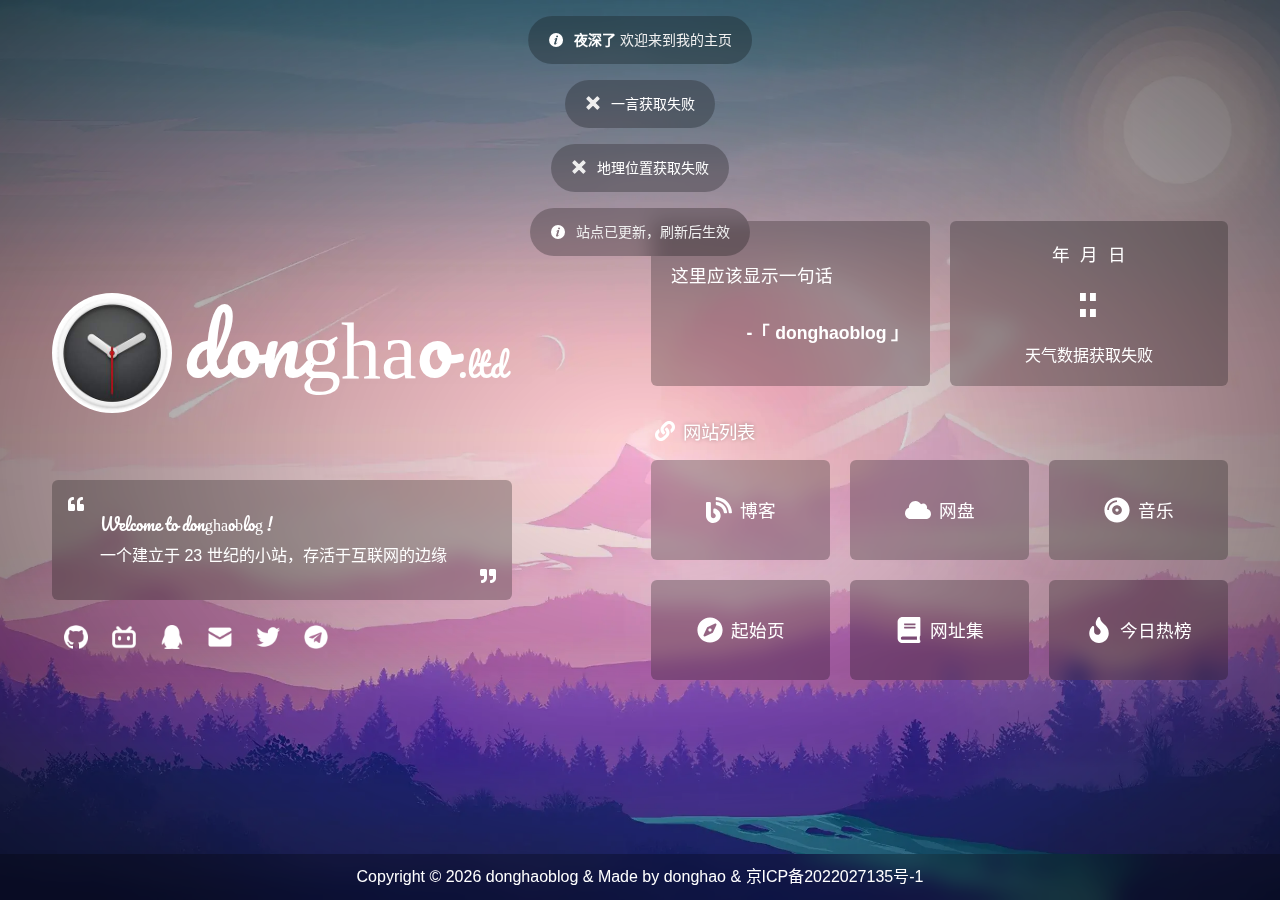
==== index.html @ a31d1dcd "添加网站" ====
<!doctype html><html lang="zh-CN"><head><meta charset="UTF-8"/><meta http-equiv="Access-Control-Allow-Origin" content="*"><meta name="viewport" content="width=device-width,initial-scale=1"/><meta name="description" content="一个默默无闻的主页"/><meta name="keywords" content="donghaoblog,个人主页"/><meta name="author" content="donghaoblog"/><meta name="theme-color" content="#424242"/><title>donghaoblogの主页</title><link rel="stylesheet" href="https://s1.hdslb.com/bfs/static/jinkela/long/font/regular.css"/><link rel="icon" href="/images/icon/favicon.ico"><link rel="apple-touch-icon" href="/images/icon/apple-touch-icon.png"><link rel="stylesheet" href="/loading/loading.min.css"><script>if ( /*@cc_on!@*/ false || (!!window.MSInputMethodContext && !!document.documentMode))
      window.location.href =
      "https://support.dmeng.net/upgrade-your-browser.html?referrer=" + encodeURIComponent(window.location.href)</script><script>var _hmt = _hmt || [];
    (function () {
      var hm = document.createElement("script");
      hm.src = "https://hm.baidu.com/hm.js?14e9f35ff8bc67fd4bcb5f07a6e6655a";
      var s = document.getElementsByTagName("script")[0];
      s.parentNode.insertBefore(hm, s);
    })();</script><script type="module" crossorigin src="/assets/index.4886298e.js"></script><link rel="stylesheet" href="/assets/index.6dedf676.css"><link rel="manifest" href="/manifest.webmanifest"><script id="vite-plugin-pwa:register-sw" src="/registerSW.js"></script></head><body class="loading"><div id="loading-box"><div class="loading-left-bg"></div><div class="loading-right-bg"></div><div class="spinner-box"><div class="loader"><div class="inner one"></div><div class="inner two"></div><div class="inner three"></div></div><div class="loading-word"><p class="loading-title" id="loading-title">donghaoblogの主页</p><span id="loading-text">加载中</span></div></div></div><div id="app"></div><noscript><div style="text-align:center">请开启 JavaScript</div></noscript></body></html>
---- loading/loading.min.css ----
*{margin:0;padding:0}#loading-box .loading-left-bg,#loading-box .loading-right-bg{position:fixed;z-index:999998;width:50%;height:100%;background-color:#515151e0;transition:all .75s cubic-bezier(.42,0,0,1.01);-webkit-backdrop-filter:blur(10px);backdrop-filter:blur(10px)}#loading-box .loading-right-bg{right:0}#loading-box>.spinner-box{position:fixed;z-index:999999;display:flex;justify-content:center;align-items:center;width:100%;height:100vh}#loading-box .spinner-box .loading-word{position:absolute;color:#fff;font-size:.95rem;transform:translateY(64px);text-align:center}.loading-title{font-size:1.25rem;margin:20px 10px 4px 10px}#loading-box .spinner-box .configure-core{width:100%;height:100%;background-color:#37474f}.loaded .loading-left-bg{transform:translate(-100%,0)}.loaded .loading-right-bg{transform:translate(100%,0)}.loaded .spinner-box{display:none!important}.loader{position:absolute;top:calc(50% - 32px);left:calc(50% - 32px);width:64px;height:64px;border-radius:50%;perspective:800px;transition:all .7s cubic-bezier(.42,0,0,1.01)}.inner{position:absolute;box-sizing:border-box;width:100%;height:100%;border-radius:50%}.inner.one{left:0;top:0;animation:rotate-one 1s linear infinite;border-bottom:3px solid #efeffa}.inner.two{right:0;top:0;animation:rotate-two 1s linear infinite;border-right:3px solid #efeffa}.inner.three{right:0;bottom:0;animation:rotate-three 1s linear infinite;border-top:3px solid #efeffa}@keyframes rotate-one{0%{transform:rotateX(35deg) rotateY(-45deg) rotateZ(0)}100%{transform:rotateX(35deg) rotateY(-45deg) rotateZ(360deg)}}@keyframes rotate-two{0%{transform:rotateX(50deg) rotateY(10deg) rotateZ(0)}100%{transform:rotateX(50deg) rotateY(10deg) rotateZ(360deg)}}@keyframes rotate-three{0%{transform:rotateX(35deg) rotateY(55deg) rotateZ(0)}100%{transform:rotateX(35deg) rotateY(55deg) rotateZ(360deg)}}
---- assets/index.6dedf676.css ----
@charset "UTF-8";:root{--el-color-white:#ffffff;--el-color-black:#000000;--el-color-primary-rgb:64,158,255;--el-color-success-rgb:103,194,58;--el-color-warning-rgb:230,162,60;--el-color-danger-rgb:245,108,108;--el-color-error-rgb:245,108,108;--el-color-info-rgb:144,147,153;--el-font-size-extra-large:20px;--el-font-size-large:18px;--el-font-size-medium:16px;--el-font-size-base:14px;--el-font-size-small:13px;--el-font-size-extra-small:12px;--el-font-family:"Helvetica Neue",Helvetica,"PingFang SC","Hiragino Sans GB","Microsoft YaHei","\5fae\8f6f\96c5\9ed1",Arial,sans-serif;--el-font-weight-primary:500;--el-font-line-height-primary:24px;--el-index-normal:1;--el-index-top:1000;--el-index-popper:2000;--el-border-radius-base:4px;--el-border-radius-small:2px;--el-border-radius-round:20px;--el-border-radius-circle:100%;--el-transition-duration:.3s;--el-transition-duration-fast:.2s;--el-transition-function-ease-in-out-bezier:cubic-bezier(.645, .045, .355, 1);--el-transition-function-fast-bezier:cubic-bezier(.23, 1, .32, 1);--el-transition-all:all var(--el-transition-duration) var(--el-transition-function-ease-in-out-bezier);--el-transition-fade:opacity var(--el-transition-duration) var(--el-transition-function-fast-bezier);--el-transition-md-fade:transform var(--el-transition-duration) var(--el-transition-function-fast-bezier),opacity var(--el-transition-duration) var(--el-transition-function-fast-bezier);--el-transition-fade-linear:opacity var(--el-transition-duration-fast) linear;--el-transition-border:border-color var(--el-transition-duration-fast) var(--el-transition-function-ease-in-out-bezier);--el-transition-box-shadow:box-shadow var(--el-transition-duration-fast) var(--el-transition-function-ease-in-out-bezier);--el-transition-color:color var(--el-transition-duration-fast) var(--el-transition-function-ease-in-out-bezier);--el-component-size-large:40px;--el-component-size:32px;--el-component-size-small:24px}:root{color-scheme:light;--el-color-white:#ffffff;--el-color-black:#000000;--el-color-primary:#409eff;--el-color-primary-light-3:#79bbff;--el-color-primary-light-5:#a0cfff;--el-color-primary-light-7:#c6e2ff;--el-color-primary-light-8:#d9ecff;--el-color-primary-light-9:#ecf5ff;--el-color-primary-dark-2:#337ecc;--el-color-success:#67c23a;--el-color-success-light-3:#95d475;--el-color-success-light-5:#b3e19d;--el-color-success-light-7:#d1edc4;--el-color-success-light-8:#e1f3d8;--el-color-success-light-9:#f0f9eb;--el-color-success-dark-2:#529b2e;--el-color-warning:#e6a23c;--el-color-warning-light-3:#eebe77;--el-color-warning-light-5:#f3d19e;--el-color-warning-light-7:#f8e3c5;--el-color-warning-light-8:#faecd8;--el-color-warning-light-9:#fdf6ec;--el-color-warning-dark-2:#b88230;--el-color-danger:#f56c6c;--el-color-danger-light-3:#f89898;--el-color-danger-light-5:#fab6b6;--el-color-danger-light-7:#fcd3d3;--el-color-danger-light-8:#fde2e2;--el-color-danger-light-9:#fef0f0;--el-color-danger-dark-2:#c45656;--el-color-error:#f56c6c;--el-color-error-light-3:#f89898;--el-color-error-light-5:#fab6b6;--el-color-error-light-7:#fcd3d3;--el-color-error-light-8:#fde2e2;--el-color-error-light-9:#fef0f0;--el-color-error-dark-2:#c45656;--el-color-info:#909399;--el-color-info-light-3:#b1b3b8;--el-color-info-light-5:#c8c9cc;--el-color-info-light-7:#dedfe0;--el-color-info-light-8:#e9e9eb;--el-color-info-light-9:#f4f4f5;--el-color-info-dark-2:#73767a;--el-bg-color:#ffffff;--el-bg-color-page:#f2f3f5;--el-bg-color-overlay:#ffffff;--el-text-color-primary:#303133;--el-text-color-regular:#606266;--el-text-color-secondary:#909399;--el-text-color-placeholder:#a8abb2;--el-text-color-disabled:#c0c4cc;--el-border-color:#dcdfe6;--el-border-color-light:#e4e7ed;--el-border-color-lighter:#ebeef5;--el-border-color-extra-light:#f2f6fc;--el-border-color-dark:#d4d7de;--el-border-color-darker:#cdd0d6;--el-fill-color:#f0f2f5;--el-fill-color-light:#f5f7fa;--el-fill-color-lighter:#fafafa;--el-fill-color-extra-light:#fafcff;--el-fill-color-dark:#ebedf0;--el-fill-color-darker:#e6e8eb;--el-fill-color-blank:#ffffff;--el-box-shadow:0px 12px 32px 4px rgba(0, 0, 0, .04),0px 8px 20px rgba(0, 0, 0, .08);--el-box-shadow-light:0px 0px 12px rgba(0, 0, 0, .12);--el-box-shadow-lighter:0px 0px 6px rgba(0, 0, 0, .12);--el-box-shadow-dark:0px 16px 48px 16px rgba(0, 0, 0, .08),0px 12px 32px rgba(0, 0, 0, .12),0px 8px 16px -8px rgba(0, 0, 0, .16);--el-disabled-bg-color:var(--el-fill-color-light);--el-disabled-text-color:var(--el-text-color-placeholder);--el-disabled-border-color:var(--el-border-color-light);--el-overlay-color:rgba(0, 0, 0, .8);--el-overlay-color-light:rgba(0, 0, 0, .7);--el-overlay-color-lighter:rgba(0, 0, 0, .5);--el-mask-color:rgba(255, 255, 255, .9);--el-mask-color-extra-light:rgba(255, 255, 255, .3);--el-border-width:1px;--el-border-style:solid;--el-border-color-hover:var(--el-text-color-disabled);--el-border:var(--el-border-width) var(--el-border-style) var(--el-border-color);--el-svg-monochrome-grey:var(--el-border-color)}.fade-in-linear-enter-active,.fade-in-linear-leave-active{transition:var(--el-transition-fade-linear)}.fade-in-linear-enter-from,.fade-in-linear-leave-to{opacity:0}.el-fade-in-linear-enter-active,.el-fade-in-linear-leave-active{transition:var(--el-transition-fade-linear)}.el-fade-in-linear-enter-from,.el-fade-in-linear-leave-to{opacity:0}.el-fade-in-enter-active,.el-fade-in-leave-active{transition:all var(--el-transition-duration) cubic-bezier(.55,0,.1,1)}.el-fade-in-enter-from,.el-fade-in-leave-active{opacity:0}.el-zoom-in-center-enter-active,.el-zoom-in-center-leave-active{transition:all var(--el-transition-duration) cubic-bezier(.55,0,.1,1)}.el-zoom-in-center-enter-from,.el-zoom-in-center-leave-active{opacity:0;transform:scaleX(0)}.el-zoom-in-top-enter-active,.el-zoom-in-top-leave-active{opacity:1;transform:scaleY(1);transition:var(--el-transition-md-fade);transform-origin:center top}.el-zoom-in-top-enter-active[data-popper-placement^=top],.el-zoom-in-top-leave-active[data-popper-placement^=top]{transform-origin:center bottom}.el-zoom-in-top-enter-from,.el-zoom-in-top-leave-active{opacity:0;transform:scaleY(0)}.el-zoom-in-bottom-enter-active,.el-zoom-in-bottom-leave-active{opacity:1;transform:scaleY(1);transition:var(--el-transition-md-fade);transform-origin:center bottom}.el-zoom-in-bottom-enter-from,.el-zoom-in-bottom-leave-active{opacity:0;transform:scaleY(0)}.el-zoom-in-left-enter-active,.el-zoom-in-left-leave-active{opacity:1;transform:scale(1);transition:var(--el-transition-md-fade);transform-origin:top left}.el-zoom-in-left-enter-from,.el-zoom-in-left-leave-active{opacity:0;transform:scale(.45)}.collapse-transition{transition:var(--el-transition-duration) height ease-in-out,var(--el-transition-duration) padding-top ease-in-out,var(--el-transition-duration) padding-bottom ease-in-out}.el-collapse-transition-enter-active,.el-collapse-transition-leave-active{transition:var(--el-transition-duration) max-height ease-in-out,var(--el-transition-duration) padding-top ease-in-out,var(--el-transition-duration) padding-bottom ease-in-out}.horizontal-collapse-transition{transition:var(--el-transition-duration) width ease-in-out,var(--el-transition-duration) padding-left ease-in-out,var(--el-transition-duration) padding-right ease-in-out}.el-list-enter-active,.el-list-leave-active{transition:all 1s}.el-list-enter-from,.el-list-leave-to{opacity:0;transform:translateY(-30px)}.el-list-leave-active{position:absolute!important}.el-opacity-transition{transition:opacity var(--el-transition-duration) cubic-bezier(.55,0,.1,1)}.el-icon-loading{-webkit-animation:rotating 2s linear infinite;animation:rotating 2s linear infinite}.el-icon--right{margin-left:5px}.el-icon--left{margin-right:5px}@-webkit-keyframes rotating{0%{transform:rotate(0)}to{transform:rotate(360deg)}}@keyframes rotating{0%{transform:rotate(0)}to{transform:rotate(360deg)}}.el-icon{--color:inherit;height:1em;width:1em;line-height:1em;display:inline-flex;justify-content:center;align-items:center;position:relative;fill:currentColor;color:var(--color);font-size:inherit}.el-icon.is-loading{-webkit-animation:rotating 2s linear infinite;animation:rotating 2s linear infinite}.el-icon svg{height:1em;width:1em}.el-badge{--el-badge-bg-color:var(--el-color-danger);--el-badge-radius:10px;--el-badge-font-size:12px;--el-badge-padding:6px;--el-badge-size:18px;position:relative;vertical-align:middle;display:inline-block}.el-badge__content{background-color:var(--el-badge-bg-color);border-radius:var(--el-badge-radius);color:var(--el-color-white);display:inline-flex;justify-content:center;align-items:center;font-size:var(--el-badge-font-size);height:var(--el-badge-size);padding:0 var(--el-badge-padding);white-space:nowrap;border:1px solid var(--el-bg-color)}.el-badge__content.is-fixed{position:absolute;top:0;right:calc(1px + var(--el-badge-size)/ 2);transform:translateY(-50%) translate(100%)}.el-badge__content.is-fixed.is-dot{right:5px}.el-badge__content.is-dot{height:8px;width:8px;padding:0;right:0;border-radius:50%}.el-badge__content--primary{background-color:var(--el-color-primary)}.el-badge__content--success{background-color:var(--el-color-success)}.el-badge__content--warning{background-color:var(--el-color-warning)}.el-badge__content--info{background-color:var(--el-color-info)}.el-badge__content--danger{background-color:var(--el-color-danger)}.el-message{--el-message-bg-color:var(--el-color-info-light-9);--el-message-border-color:var(--el-border-color-lighter);--el-message-padding:15px 19px;--el-message-close-size:16px;--el-message-close-icon-color:var(--el-text-color-placeholder);--el-message-close-hover-color:var(--el-text-color-secondary)}.el-message{width:-webkit-fit-content;width:-moz-fit-content;width:fit-content;max-width:calc(100% - 32px);box-sizing:border-box;border-radius:var(--el-border-radius-base);border-width:var(--el-border-width);border-style:var(--el-border-style);border-color:var(--el-message-border-color);position:fixed;left:50%;top:20px;transform:translate(-50%);background-color:var(--el-message-bg-color);transition:opacity var(--el-transition-duration),transform .4s,top .4s;padding:var(--el-message-padding);display:flex;align-items:center}.el-message.is-center{justify-content:center}.el-message.is-closable .el-message__content{padding-right:31px}.el-message p{margin:0}.el-message--success{--el-message-bg-color:var(--el-color-success-light-9);--el-message-border-color:var(--el-color-success-light-8);--el-message-text-color:var(--el-color-success)}.el-message--success .el-message__content{color:var(--el-message-text-color);overflow-wrap:anywhere}.el-message .el-message-icon--success{color:var(--el-message-text-color)}.el-message--info{--el-message-bg-color:var(--el-color-info-light-9);--el-message-border-color:var(--el-color-info-light-8);--el-message-text-color:var(--el-color-info)}.el-message--info .el-message__content{color:var(--el-message-text-color);overflow-wrap:anywhere}.el-message .el-message-icon--info{color:var(--el-message-text-color)}.el-message--warning{--el-message-bg-color:var(--el-color-warning-light-9);--el-message-border-color:var(--el-color-warning-light-8);--el-message-text-color:var(--el-color-warning)}.el-message--warning .el-message__content{color:var(--el-message-text-color);overflow-wrap:anywhere}.el-message .el-message-icon--warning{color:var(--el-message-text-color)}.el-message--error{--el-message-bg-color:var(--el-color-error-light-9);--el-message-border-color:var(--el-color-error-light-8);--el-message-text-color:var(--el-color-error)}.el-message--error .el-message__content{color:var(--el-message-text-color);overflow-wrap:anywhere}.el-message .el-message-icon--error{color:var(--el-message-text-color)}.el-message__icon{margin-right:10px}.el-message .el-message__badge{position:absolute;top:-8px;right:-8px}.el-message__content{padding:0;font-size:14px;line-height:1}.el-message__content:focus{outline-width:0}.el-message .el-message__closeBtn{position:absolute;top:50%;right:19px;transform:translateY(-50%);cursor:pointer;color:var(--el-message-close-icon-color);font-size:var(--el-message-close-size)}.el-message .el-message__closeBtn:focus{outline-width:0}.el-message .el-message__closeBtn:hover{color:var(--el-message-close-hover-color)}.el-message-fade-enter-from,.el-message-fade-leave-to{opacity:0;transform:translate(-50%,-100%)}.container{max-width:1200px}@media (max-width: 1380px){.el-radio-group{justify-content:center!important}}@media (max-width: 1200px){.container{max-width:1000px}}@media (max-width: 992px){.container{max-width:900px}}@media (max-width: 720px){.xs-hidden{display:none}}html,body{width:100%;height:100%;background-color:#333;overflow:hidden;font-family:HarmonyOS_Regular,sans-serif}*,a,p{margin:0;padding:0;-webkit-user-select:none;-webkit-user-drag:none;user-select:none;text-decoration:none;color:#fff;box-sizing:border-box}*:hover,a:hover,p:hover{transition:.3s}@font-face{font-family:Pacifico-Regular;src:url(/font/Pacifico-Regular.ttf) format("truetype")}@font-face{font-family:UnidreamLED;src:url(/font/UnidreamLED.ttf) format("truetype")}#app{position:fixed;top:0;left:0;width:100vw;height:100vh;z-index:0}.cards{border-radius:6px;background:rgba(0,0,0,.2509803922);-webkit-backdrop-filter:blur(10px);backdrop-filter:blur(10px);transform:scale(1);transition:all .3s}.cards:hover{transform:scale(1.01)}.cards:active{transform:scale(.98)}.text-hidden{overflow:hidden;white-space:nowrap;text-overflow:ellipsis}.el-message{--el-message-bg-color: #00000040 !important;--el-message-text-color: #efefef !important;-webkit-backdrop-filter:blur(10px);backdrop-filter:blur(10px);border-radius:25px!important;border-color:transparent!important}.el-message .el-message__badge{display:none}.el-progress-bar .el-progress-bar__outer{border-radius:6px;background-color:#00000020}.el-progress-bar .el-progress-bar__outer .el-progress-bar__inner{background-color:#efefef;border-radius:6px;text-align:center;font-family:UnidreamLED}.el-progress-bar .el-progress-bar__outer .el-progress-bar__inner span{color:#564d59;font-size:.9rem}.el-popper.is-dark{background:rgba(255,255,255,.3764705882)!important;border:1px solid transparent!important}.el-card{border-radius:8px!important;border:1px solid transparent!important;background-color:transparent!important}.el-card .el-card__header{font-weight:700;padding:16px 20px!important;background-color:#ffffff30!important;border-bottom:1px solid transparent!important}.el-card .el-card__body{padding:0!important;background-color:#ffffff10!important}@keyframes fade{0%{opacity:0}to{opacity:1}}@media (min-width: 910px) and (max-width: 1200px){.sm-hidden{display:none}}#cursor{position:fixed;width:16px;height:16px;background:#FFFFFF;border-radius:8px;opacity:.25;z-index:10086;pointer-events:none;transition:.2s ease-in-out;transition-property:background,opacity,transform}#cursor.hidden{opacity:0}#cursor.active{opacity:.5;transform:scale(.5);-webkit-transform:scale(.5);-moz-transform:scale(.5);-ms-transform:scale(.5);-o-transform:scale(.5)}::-webkit-scrollbar,scrollbar{width:6px;height:6px;background-color:transparent}::-webkit-scrollbar-thumb,scrollbar-thumb{border-radius:10px;background-color:#eee}.container[data-v-22ff0d31]{max-width:1200px}@media (max-width: 1380px){.el-radio-group[data-v-22ff0d31]{justify-content:center!important}}@media (max-width: 1200px){.container[data-v-22ff0d31]{max-width:1000px}}@media (max-width: 992px){.container[data-v-22ff0d31]{max-width:900px}}@media (max-width: 720px){.xs-hidden[data-v-22ff0d31]{display:none}}.message .logo[data-v-22ff0d31]{display:flex;flex-direction:row;align-items:center;animation:fade;-webkit-animation:fade .5s}.message .logo .logo-img[data-v-22ff0d31]{border-radius:50%;width:120px}.message .logo .name[data-v-22ff0d31]{width:100%;height:142px;margin-left:12px;transform:translateY(-8px);font-family:Pacifico-Regular}.message .logo .name .bg[data-v-22ff0d31]{font-size:5rem}.message .logo .name .sm[data-v-22ff0d31]{margin-left:6px;font-size:2rem}@media (min-width: 720px) and (max-width: 789px){.message .logo .name .sm[data-v-22ff0d31]{display:none}}@media (max-width: 768px){.message .logo .logo-img[data-v-22ff0d31]{width:100px}.message .logo .name[data-v-22ff0d31]{height:128px}.message .logo .name .bg[data-v-22ff0d31]{font-size:4.5rem}}.message .description[data-v-22ff0d31]{padding:1rem;margin-top:3.5rem;max-width:460px;animation:fade;-webkit-animation:fade .5s}.message .description .content[data-v-22ff0d31]{display:flex;justify-content:space-between}.message .description .content .text[data-v-22ff0d31]{margin:.75rem 1rem;line-height:2rem;margin-right:auto}.message .description .content .text p[data-v-22ff0d31]:nth-of-type(1){font-family:Pacifico-Regular}.message .description .content .xicon[data-v-22ff0d31]:nth-of-type(2){align-self:flex-end}@media (max-width: 720px){.message .description[data-v-22ff0d31]{max-width:100%;pointer-events:none}}@media (max-width: 390px){.message .logo[data-v-22ff0d31]{flex-direction:column}.message .logo .logo-img[data-v-22ff0d31]{display:none}.message .logo .name[data-v-22ff0d31]{margin-left:0;height:auto;transform:none;text-align:center}.message .logo .name .bg[data-v-22ff0d31]{font-size:3.5rem}.message .logo .name .sm[data-v-22ff0d31]{font-size:1.4rem}.message .description[data-v-22ff0d31]{margin-top:2.5rem}}.container[data-v-43443f9e]{max-width:1200px}@media (max-width: 1380px){.el-radio-group[data-v-43443f9e]{justify-content:center!important}}@media (max-width: 1200px){.container[data-v-43443f9e]{max-width:1000px}}@media (max-width: 992px){.container[data-v-43443f9e]{max-width:900px}}@media (max-width: 720px){.xs-hidden[data-v-43443f9e]{display:none}}.social[data-v-43443f9e]{margin-top:1rem;display:flex;align-items:center;justify-content:space-between;max-width:460px;width:100%;height:42px;background-color:transparent;border-radius:6px;backdrop-filter:blur(0);animation:fade;-webkit-animation:fade .5s;transition:all .5s}@media (max-width: 840px){.social[data-v-43443f9e]{max-width:100%;justify-content:center}.social .link[data-v-43443f9e]{justify-content:space-evenly!important;width:90%}.social .tip[data-v-43443f9e]{display:none!important}}.social .link[data-v-43443f9e]{display:flex;align-items:center;justify-content:center}.social .link a[data-v-43443f9e]{display:inherit}.social .link a .icon[data-v-43443f9e]{margin:0 12px;transition:all .3s}.social .link a .icon[data-v-43443f9e]:active{transform:scale(.9)}.social .tip[data-v-43443f9e]{display:none;margin-right:12px;animation:fade;-webkit-animation:fade .5s}@media (min-width: 768px){.social[data-v-43443f9e]:hover{background-color:#00000040;backdrop-filter:blur(5px)}.social:hover .tip[data-v-43443f9e]{display:block}}.container[data-v-decfbd14]{max-width:1200px}@media (max-width: 1380px){.el-radio-group[data-v-decfbd14]{justify-content:center!important}}@media (max-width: 1200px){.container[data-v-decfbd14]{max-width:1000px}}@media (max-width: 992px){.container[data-v-decfbd14]{max-width:900px}}@media (max-width: 720px){.xs-hidden[data-v-decfbd14]{display:none}}.left[data-v-decfbd14]{width:50%;margin-right:10px;transform:translateY(20px)}.left.hidden[data-v-decfbd14]{display:none}@media (max-width: 720px){.left[data-v-decfbd14]{margin-right:0;width:100%}}.el-row{display:flex;flex-wrap:wrap;position:relative;box-sizing:border-box}.el-row.is-justify-center{justify-content:center}.el-row.is-justify-end{justify-content:flex-end}.el-row.is-justify-space-between{justify-content:space-between}.el-row.is-justify-space-around{justify-content:space-around}.el-row.is-justify-space-evenly{justify-content:space-evenly}.el-row.is-align-middle{align-items:center}.el-row.is-align-bottom{align-items:flex-end}[class*=el-col-]{box-sizing:border-box}[class*=el-col-].is-guttered{display:block;min-height:1px}.el-col-0,.el-col-0.is-guttered{display:none}.el-col-0{max-width:0%;flex:0 0 0%}.el-col-offset-0{margin-left:0}.el-col-pull-0{position:relative;right:0}.el-col-push-0{position:relative;left:0}.el-col-1{max-width:4.1666666667%;flex:0 0 4.1666666667%}.el-col-offset-1{margin-left:4.1666666667%}.el-col-pull-1{position:relative;right:4.1666666667%}.el-col-push-1{position:relative;left:4.1666666667%}.el-col-2{max-width:8.3333333333%;flex:0 0 8.3333333333%}.el-col-offset-2{margin-left:8.3333333333%}.el-col-pull-2{position:relative;right:8.3333333333%}.el-col-push-2{position:relative;left:8.3333333333%}.el-col-3{max-width:12.5%;flex:0 0 12.5%}.el-col-offset-3{margin-left:12.5%}.el-col-pull-3{position:relative;right:12.5%}.el-col-push-3{position:relative;left:12.5%}.el-col-4{max-width:16.6666666667%;flex:0 0 16.6666666667%}.el-col-offset-4{margin-left:16.6666666667%}.el-col-pull-4{position:relative;right:16.6666666667%}.el-col-push-4{position:relative;left:16.6666666667%}.el-col-5{max-width:20.8333333333%;flex:0 0 20.8333333333%}.el-col-offset-5{margin-left:20.8333333333%}.el-col-pull-5{position:relative;right:20.8333333333%}.el-col-push-5{position:relative;left:20.8333333333%}.el-col-6{max-width:25%;flex:0 0 25%}.el-col-offset-6{margin-left:25%}.el-col-pull-6{position:relative;right:25%}.el-col-push-6{position:relative;left:25%}.el-col-7{max-width:29.1666666667%;flex:0 0 29.1666666667%}.el-col-offset-7{margin-left:29.1666666667%}.el-col-pull-7{position:relative;right:29.1666666667%}.el-col-push-7{position:relative;left:29.1666666667%}.el-col-8{max-width:33.3333333333%;flex:0 0 33.3333333333%}.el-col-offset-8{margin-left:33.3333333333%}.el-col-pull-8{position:relative;right:33.3333333333%}.el-col-push-8{position:relative;left:33.3333333333%}.el-col-9{max-width:37.5%;flex:0 0 37.5%}.el-col-offset-9{margin-left:37.5%}.el-col-pull-9{position:relative;right:37.5%}.el-col-push-9{position:relative;left:37.5%}.el-col-10{max-width:41.6666666667%;flex:0 0 41.6666666667%}.el-col-offset-10{margin-left:41.6666666667%}.el-col-pull-10{position:relative;right:41.6666666667%}.el-col-push-10{position:relative;left:41.6666666667%}.el-col-11{max-width:45.8333333333%;flex:0 0 45.8333333333%}.el-col-offset-11{margin-left:45.8333333333%}.el-col-pull-11{position:relative;right:45.8333333333%}.el-col-push-11{position:relative;left:45.8333333333%}.el-col-12{max-width:50%;flex:0 0 50%}.el-col-offset-12{margin-left:50%}.el-col-pull-12{position:relative;right:50%}.el-col-push-12{position:relative;left:50%}.el-col-13{max-width:54.1666666667%;flex:0 0 54.1666666667%}.el-col-offset-13{margin-left:54.1666666667%}.el-col-pull-13{position:relative;right:54.1666666667%}.el-col-push-13{position:relative;left:54.1666666667%}.el-col-14{max-width:58.3333333333%;flex:0 0 58.3333333333%}.el-col-offset-14{margin-left:58.3333333333%}.el-col-pull-14{position:relative;right:58.3333333333%}.el-col-push-14{position:relative;left:58.3333333333%}.el-col-15{max-width:62.5%;flex:0 0 62.5%}.el-col-offset-15{margin-left:62.5%}.el-col-pull-15{position:relative;right:62.5%}.el-col-push-15{position:relative;left:62.5%}.el-col-16{max-width:66.6666666667%;flex:0 0 66.6666666667%}.el-col-offset-16{margin-left:66.6666666667%}.el-col-pull-16{position:relative;right:66.6666666667%}.el-col-push-16{position:relative;left:66.6666666667%}.el-col-17{max-width:70.8333333333%;flex:0 0 70.8333333333%}.el-col-offset-17{margin-left:70.8333333333%}.el-col-pull-17{position:relative;right:70.8333333333%}.el-col-push-17{position:relative;left:70.8333333333%}.el-col-18{max-width:75%;flex:0 0 75%}.el-col-offset-18{margin-left:75%}.el-col-pull-18{position:relative;right:75%}.el-col-push-18{position:relative;left:75%}.el-col-19{max-width:79.1666666667%;flex:0 0 79.1666666667%}.el-col-offset-19{margin-left:79.1666666667%}.el-col-pull-19{position:relative;right:79.1666666667%}.el-col-push-19{position:relative;left:79.1666666667%}.el-col-20{max-width:83.3333333333%;flex:0 0 83.3333333333%}.el-col-offset-20{margin-left:83.3333333333%}.el-col-pull-20{position:relative;right:83.3333333333%}.el-col-push-20{position:relative;left:83.3333333333%}.el-col-21{max-width:87.5%;flex:0 0 87.5%}.el-col-offset-21{margin-left:87.5%}.el-col-pull-21{position:relative;right:87.5%}.el-col-push-21{position:relative;left:87.5%}.el-col-22{max-width:91.6666666667%;flex:0 0 91.6666666667%}.el-col-offset-22{margin-left:91.6666666667%}.el-col-pull-22{position:relative;right:91.6666666667%}.el-col-push-22{position:relative;left:91.6666666667%}.el-col-23{max-width:95.8333333333%;flex:0 0 95.8333333333%}.el-col-offset-23{margin-left:95.8333333333%}.el-col-pull-23{position:relative;right:95.8333333333%}.el-col-push-23{position:relative;left:95.8333333333%}.el-col-24{max-width:100%;flex:0 0 100%}.el-col-offset-24{margin-left:100%}.el-col-pull-24{position:relative;right:100%}.el-col-push-24{position:relative;left:100%}@media only screen and (max-width:768px){.el-col-xs-0,.el-col-xs-0.is-guttered{display:none}.el-col-xs-0{max-width:0%;flex:0 0 0%}.el-col-xs-offset-0{margin-left:0}.el-col-xs-pull-0{position:relative;right:0}.el-col-xs-push-0{position:relative;left:0}.el-col-xs-1{display:block;max-width:4.1666666667%;flex:0 0 4.1666666667%}.el-col-xs-offset-1{margin-left:4.1666666667%}.el-col-xs-pull-1{position:relative;right:4.1666666667%}.el-col-xs-push-1{position:relative;left:4.1666666667%}.el-col-xs-2{display:block;max-width:8.3333333333%;flex:0 0 8.3333333333%}.el-col-xs-offset-2{margin-left:8.3333333333%}.el-col-xs-pull-2{position:relative;right:8.3333333333%}.el-col-xs-push-2{position:relative;left:8.3333333333%}.el-col-xs-3{display:block;max-width:12.5%;flex:0 0 12.5%}.el-col-xs-offset-3{margin-left:12.5%}.el-col-xs-pull-3{position:relative;right:12.5%}.el-col-xs-push-3{position:relative;left:12.5%}.el-col-xs-4{display:block;max-width:16.6666666667%;flex:0 0 16.6666666667%}.el-col-xs-offset-4{margin-left:16.6666666667%}.el-col-xs-pull-4{position:relative;right:16.6666666667%}.el-col-xs-push-4{position:relative;left:16.6666666667%}.el-col-xs-5{display:block;max-width:20.8333333333%;flex:0 0 20.8333333333%}.el-col-xs-offset-5{margin-left:20.8333333333%}.el-col-xs-pull-5{position:relative;right:20.8333333333%}.el-col-xs-push-5{position:relative;left:20.8333333333%}.el-col-xs-6{display:block;max-width:25%;flex:0 0 25%}.el-col-xs-offset-6{margin-left:25%}.el-col-xs-pull-6{position:relative;right:25%}.el-col-xs-push-6{position:relative;left:25%}.el-col-xs-7{display:block;max-width:29.1666666667%;flex:0 0 29.1666666667%}.el-col-xs-offset-7{margin-left:29.1666666667%}.el-col-xs-pull-7{position:relative;right:29.1666666667%}.el-col-xs-push-7{position:relative;left:29.1666666667%}.el-col-xs-8{display:block;max-width:33.3333333333%;flex:0 0 33.3333333333%}.el-col-xs-offset-8{margin-left:33.3333333333%}.el-col-xs-pull-8{position:relative;right:33.3333333333%}.el-col-xs-push-8{position:relative;left:33.3333333333%}.el-col-xs-9{display:block;max-width:37.5%;flex:0 0 37.5%}.el-col-xs-offset-9{margin-left:37.5%}.el-col-xs-pull-9{position:relative;right:37.5%}.el-col-xs-push-9{position:relative;left:37.5%}.el-col-xs-10{display:block;max-width:41.6666666667%;flex:0 0 41.6666666667%}.el-col-xs-offset-10{margin-left:41.6666666667%}.el-col-xs-pull-10{position:relative;right:41.6666666667%}.el-col-xs-push-10{position:relative;left:41.6666666667%}.el-col-xs-11{display:block;max-width:45.8333333333%;flex:0 0 45.8333333333%}.el-col-xs-offset-11{margin-left:45.8333333333%}.el-col-xs-pull-11{position:relative;right:45.8333333333%}.el-col-xs-push-11{position:relative;left:45.8333333333%}.el-col-xs-12{display:block;max-width:50%;flex:0 0 50%}.el-col-xs-offset-12{margin-left:50%}.el-col-xs-pull-12{position:relative;right:50%}.el-col-xs-push-12{position:relative;left:50%}.el-col-xs-13{display:block;max-width:54.1666666667%;flex:0 0 54.1666666667%}.el-col-xs-offset-13{margin-left:54.1666666667%}.el-col-xs-pull-13{position:relative;right:54.1666666667%}.el-col-xs-push-13{position:relative;left:54.1666666667%}.el-col-xs-14{display:block;max-width:58.3333333333%;flex:0 0 58.3333333333%}.el-col-xs-offset-14{margin-left:58.3333333333%}.el-col-xs-pull-14{position:relative;right:58.3333333333%}.el-col-xs-push-14{position:relative;left:58.3333333333%}.el-col-xs-15{display:block;max-width:62.5%;flex:0 0 62.5%}.el-col-xs-offset-15{margin-left:62.5%}.el-col-xs-pull-15{position:relative;right:62.5%}.el-col-xs-push-15{position:relative;left:62.5%}.el-col-xs-16{display:block;max-width:66.6666666667%;flex:0 0 66.6666666667%}.el-col-xs-offset-16{margin-left:66.6666666667%}.el-col-xs-pull-16{position:relative;right:66.6666666667%}.el-col-xs-push-16{position:relative;left:66.6666666667%}.el-col-xs-17{display:block;max-width:70.8333333333%;flex:0 0 70.8333333333%}.el-col-xs-offset-17{margin-left:70.8333333333%}.el-col-xs-pull-17{position:relative;right:70.8333333333%}.el-col-xs-push-17{position:relative;left:70.8333333333%}.el-col-xs-18{display:block;max-width:75%;flex:0 0 75%}.el-col-xs-offset-18{margin-left:75%}.el-col-xs-pull-18{position:relative;right:75%}.el-col-xs-push-18{position:relative;left:75%}.el-col-xs-19{display:block;max-width:79.1666666667%;flex:0 0 79.1666666667%}.el-col-xs-offset-19{margin-left:79.1666666667%}.el-col-xs-pull-19{position:relative;right:79.1666666667%}.el-col-xs-push-19{position:relative;left:79.1666666667%}.el-col-xs-20{display:block;max-width:83.3333333333%;flex:0 0 83.3333333333%}.el-col-xs-offset-20{margin-left:83.3333333333%}.el-col-xs-pull-20{position:relative;right:83.3333333333%}.el-col-xs-push-20{position:relative;left:83.3333333333%}.el-col-xs-21{display:block;max-width:87.5%;flex:0 0 87.5%}.el-col-xs-offset-21{margin-left:87.5%}.el-col-xs-pull-21{position:relative;right:87.5%}.el-col-xs-push-21{position:relative;left:87.5%}.el-col-xs-22{display:block;max-width:91.6666666667%;flex:0 0 91.6666666667%}.el-col-xs-offset-22{margin-left:91.6666666667%}.el-col-xs-pull-22{position:relative;right:91.6666666667%}.el-col-xs-push-22{position:relative;left:91.6666666667%}.el-col-xs-23{display:block;max-width:95.8333333333%;flex:0 0 95.8333333333%}.el-col-xs-offset-23{margin-left:95.8333333333%}.el-col-xs-pull-23{position:relative;right:95.8333333333%}.el-col-xs-push-23{position:relative;left:95.8333333333%}.el-col-xs-24{display:block;max-width:100%;flex:0 0 100%}.el-col-xs-offset-24{margin-left:100%}.el-col-xs-pull-24{position:relative;right:100%}.el-col-xs-push-24{position:relative;left:100%}}@media only screen and (min-width:768px){.el-col-sm-0,.el-col-sm-0.is-guttered{display:none}.el-col-sm-0{max-width:0%;flex:0 0 0%}.el-col-sm-offset-0{margin-left:0}.el-col-sm-pull-0{position:relative;right:0}.el-col-sm-push-0{position:relative;left:0}.el-col-sm-1{display:block;max-width:4.1666666667%;flex:0 0 4.1666666667%}.el-col-sm-offset-1{margin-left:4.1666666667%}.el-col-sm-pull-1{position:relative;right:4.1666666667%}.el-col-sm-push-1{position:relative;left:4.1666666667%}.el-col-sm-2{display:block;max-width:8.3333333333%;flex:0 0 8.3333333333%}.el-col-sm-offset-2{margin-left:8.3333333333%}.el-col-sm-pull-2{position:relative;right:8.3333333333%}.el-col-sm-push-2{position:relative;left:8.3333333333%}.el-col-sm-3{display:block;max-width:12.5%;flex:0 0 12.5%}.el-col-sm-offset-3{margin-left:12.5%}.el-col-sm-pull-3{position:relative;right:12.5%}.el-col-sm-push-3{position:relative;left:12.5%}.el-col-sm-4{display:block;max-width:16.6666666667%;flex:0 0 16.6666666667%}.el-col-sm-offset-4{margin-left:16.6666666667%}.el-col-sm-pull-4{position:relative;right:16.6666666667%}.el-col-sm-push-4{position:relative;left:16.6666666667%}.el-col-sm-5{display:block;max-width:20.8333333333%;flex:0 0 20.8333333333%}.el-col-sm-offset-5{margin-left:20.8333333333%}.el-col-sm-pull-5{position:relative;right:20.8333333333%}.el-col-sm-push-5{position:relative;left:20.8333333333%}.el-col-sm-6{display:block;max-width:25%;flex:0 0 25%}.el-col-sm-offset-6{margin-left:25%}.el-col-sm-pull-6{position:relative;right:25%}.el-col-sm-push-6{position:relative;left:25%}.el-col-sm-7{display:block;max-width:29.1666666667%;flex:0 0 29.1666666667%}.el-col-sm-offset-7{margin-left:29.1666666667%}.el-col-sm-pull-7{position:relative;right:29.1666666667%}.el-col-sm-push-7{position:relative;left:29.1666666667%}.el-col-sm-8{display:block;max-width:33.3333333333%;flex:0 0 33.3333333333%}.el-col-sm-offset-8{margin-left:33.3333333333%}.el-col-sm-pull-8{position:relative;right:33.3333333333%}.el-col-sm-push-8{position:relative;left:33.3333333333%}.el-col-sm-9{display:block;max-width:37.5%;flex:0 0 37.5%}.el-col-sm-offset-9{margin-left:37.5%}.el-col-sm-pull-9{position:relative;right:37.5%}.el-col-sm-push-9{position:relative;left:37.5%}.el-col-sm-10{display:block;max-width:41.6666666667%;flex:0 0 41.6666666667%}.el-col-sm-offset-10{margin-left:41.6666666667%}.el-col-sm-pull-10{position:relative;right:41.6666666667%}.el-col-sm-push-10{position:relative;left:41.6666666667%}.el-col-sm-11{display:block;max-width:45.8333333333%;flex:0 0 45.8333333333%}.el-col-sm-offset-11{margin-left:45.8333333333%}.el-col-sm-pull-11{position:relative;right:45.8333333333%}.el-col-sm-push-11{position:relative;left:45.8333333333%}.el-col-sm-12{display:block;max-width:50%;flex:0 0 50%}.el-col-sm-offset-12{margin-left:50%}.el-col-sm-pull-12{position:relative;right:50%}.el-col-sm-push-12{position:relative;left:50%}.el-col-sm-13{display:block;max-width:54.1666666667%;flex:0 0 54.1666666667%}.el-col-sm-offset-13{margin-left:54.1666666667%}.el-col-sm-pull-13{position:relative;right:54.1666666667%}.el-col-sm-push-13{position:relative;left:54.1666666667%}.el-col-sm-14{display:block;max-width:58.3333333333%;flex:0 0 58.3333333333%}.el-col-sm-offset-14{margin-left:58.3333333333%}.el-col-sm-pull-14{position:relative;right:58.3333333333%}.el-col-sm-push-14{position:relative;left:58.3333333333%}.el-col-sm-15{display:block;max-width:62.5%;flex:0 0 62.5%}.el-col-sm-offset-15{margin-left:62.5%}.el-col-sm-pull-15{position:relative;right:62.5%}.el-col-sm-push-15{position:relative;left:62.5%}.el-col-sm-16{display:block;max-width:66.6666666667%;flex:0 0 66.6666666667%}.el-col-sm-offset-16{margin-left:66.6666666667%}.el-col-sm-pull-16{position:relative;right:66.6666666667%}.el-col-sm-push-16{position:relative;left:66.6666666667%}.el-col-sm-17{display:block;max-width:70.8333333333%;flex:0 0 70.8333333333%}.el-col-sm-offset-17{margin-left:70.8333333333%}.el-col-sm-pull-17{position:relative;right:70.8333333333%}.el-col-sm-push-17{position:relative;left:70.8333333333%}.el-col-sm-18{display:block;max-width:75%;flex:0 0 75%}.el-col-sm-offset-18{margin-left:75%}.el-col-sm-pull-18{position:relative;right:75%}.el-col-sm-push-18{position:relative;left:75%}.el-col-sm-19{display:block;max-width:79.1666666667%;flex:0 0 79.1666666667%}.el-col-sm-offset-19{margin-left:79.1666666667%}.el-col-sm-pull-19{position:relative;right:79.1666666667%}.el-col-sm-push-19{position:relative;left:79.1666666667%}.el-col-sm-20{display:block;max-width:83.3333333333%;flex:0 0 83.3333333333%}.el-col-sm-offset-20{margin-left:83.3333333333%}.el-col-sm-pull-20{position:relative;right:83.3333333333%}.el-col-sm-push-20{position:relative;left:83.3333333333%}.el-col-sm-21{display:block;max-width:87.5%;flex:0 0 87.5%}.el-col-sm-offset-21{margin-left:87.5%}.el-col-sm-pull-21{position:relative;right:87.5%}.el-col-sm-push-21{position:relative;left:87.5%}.el-col-sm-22{display:block;max-width:91.6666666667%;flex:0 0 91.6666666667%}.el-col-sm-offset-22{margin-left:91.6666666667%}.el-col-sm-pull-22{position:relative;right:91.6666666667%}.el-col-sm-push-22{position:relative;left:91.6666666667%}.el-col-sm-23{display:block;max-width:95.8333333333%;flex:0 0 95.8333333333%}.el-col-sm-offset-23{margin-left:95.8333333333%}.el-col-sm-pull-23{position:relative;right:95.8333333333%}.el-col-sm-push-23{position:relative;left:95.8333333333%}.el-col-sm-24{display:block;max-width:100%;flex:0 0 100%}.el-col-sm-offset-24{margin-left:100%}.el-col-sm-pull-24{position:relative;right:100%}.el-col-sm-push-24{position:relative;left:100%}}@media only screen and (min-width:992px){.el-col-md-0,.el-col-md-0.is-guttered{display:none}.el-col-md-0{max-width:0%;flex:0 0 0%}.el-col-md-offset-0{margin-left:0}.el-col-md-pull-0{position:relative;right:0}.el-col-md-push-0{position:relative;left:0}.el-col-md-1{display:block;max-width:4.1666666667%;flex:0 0 4.1666666667%}.el-col-md-offset-1{margin-left:4.1666666667%}.el-col-md-pull-1{position:relative;right:4.1666666667%}.el-col-md-push-1{position:relative;left:4.1666666667%}.el-col-md-2{display:block;max-width:8.3333333333%;flex:0 0 8.3333333333%}.el-col-md-offset-2{margin-left:8.3333333333%}.el-col-md-pull-2{position:relative;right:8.3333333333%}.el-col-md-push-2{position:relative;left:8.3333333333%}.el-col-md-3{display:block;max-width:12.5%;flex:0 0 12.5%}.el-col-md-offset-3{margin-left:12.5%}.el-col-md-pull-3{position:relative;right:12.5%}.el-col-md-push-3{position:relative;left:12.5%}.el-col-md-4{display:block;max-width:16.6666666667%;flex:0 0 16.6666666667%}.el-col-md-offset-4{margin-left:16.6666666667%}.el-col-md-pull-4{position:relative;right:16.6666666667%}.el-col-md-push-4{position:relative;left:16.6666666667%}.el-col-md-5{display:block;max-width:20.8333333333%;flex:0 0 20.8333333333%}.el-col-md-offset-5{margin-left:20.8333333333%}.el-col-md-pull-5{position:relative;right:20.8333333333%}.el-col-md-push-5{position:relative;left:20.8333333333%}.el-col-md-6{display:block;max-width:25%;flex:0 0 25%}.el-col-md-offset-6{margin-left:25%}.el-col-md-pull-6{position:relative;right:25%}.el-col-md-push-6{position:relative;left:25%}.el-col-md-7{display:block;max-width:29.1666666667%;flex:0 0 29.1666666667%}.el-col-md-offset-7{margin-left:29.1666666667%}.el-col-md-pull-7{position:relative;right:29.1666666667%}.el-col-md-push-7{position:relative;left:29.1666666667%}.el-col-md-8{display:block;max-width:33.3333333333%;flex:0 0 33.3333333333%}.el-col-md-offset-8{margin-left:33.3333333333%}.el-col-md-pull-8{position:relative;right:33.3333333333%}.el-col-md-push-8{position:relative;left:33.3333333333%}.el-col-md-9{display:block;max-width:37.5%;flex:0 0 37.5%}.el-col-md-offset-9{margin-left:37.5%}.el-col-md-pull-9{position:relative;right:37.5%}.el-col-md-push-9{position:relative;left:37.5%}.el-col-md-10{display:block;max-width:41.6666666667%;flex:0 0 41.6666666667%}.el-col-md-offset-10{margin-left:41.6666666667%}.el-col-md-pull-10{position:relative;right:41.6666666667%}.el-col-md-push-10{position:relative;left:41.6666666667%}.el-col-md-11{display:block;max-width:45.8333333333%;flex:0 0 45.8333333333%}.el-col-md-offset-11{margin-left:45.8333333333%}.el-col-md-pull-11{position:relative;right:45.8333333333%}.el-col-md-push-11{position:relative;left:45.8333333333%}.el-col-md-12{display:block;max-width:50%;flex:0 0 50%}.el-col-md-offset-12{margin-left:50%}.el-col-md-pull-12{position:relative;right:50%}.el-col-md-push-12{position:relative;left:50%}.el-col-md-13{display:block;max-width:54.1666666667%;flex:0 0 54.1666666667%}.el-col-md-offset-13{margin-left:54.1666666667%}.el-col-md-pull-13{position:relative;right:54.1666666667%}.el-col-md-push-13{position:relative;left:54.1666666667%}.el-col-md-14{display:block;max-width:58.3333333333%;flex:0 0 58.3333333333%}.el-col-md-offset-14{margin-left:58.3333333333%}.el-col-md-pull-14{position:relative;right:58.3333333333%}.el-col-md-push-14{position:relative;left:58.3333333333%}.el-col-md-15{display:block;max-width:62.5%;flex:0 0 62.5%}.el-col-md-offset-15{margin-left:62.5%}.el-col-md-pull-15{position:relative;right:62.5%}.el-col-md-push-15{position:relative;left:62.5%}.el-col-md-16{display:block;max-width:66.6666666667%;flex:0 0 66.6666666667%}.el-col-md-offset-16{margin-left:66.6666666667%}.el-col-md-pull-16{position:relative;right:66.6666666667%}.el-col-md-push-16{position:relative;left:66.6666666667%}.el-col-md-17{display:block;max-width:70.8333333333%;flex:0 0 70.8333333333%}.el-col-md-offset-17{margin-left:70.8333333333%}.el-col-md-pull-17{position:relative;right:70.8333333333%}.el-col-md-push-17{position:relative;left:70.8333333333%}.el-col-md-18{display:block;max-width:75%;flex:0 0 75%}.el-col-md-offset-18{margin-left:75%}.el-col-md-pull-18{position:relative;right:75%}.el-col-md-push-18{position:relative;left:75%}.el-col-md-19{display:block;max-width:79.1666666667%;flex:0 0 79.1666666667%}.el-col-md-offset-19{margin-left:79.1666666667%}.el-col-md-pull-19{position:relative;right:79.1666666667%}.el-col-md-push-19{position:relative;left:79.1666666667%}.el-col-md-20{display:block;max-width:83.3333333333%;flex:0 0 83.3333333333%}.el-col-md-offset-20{margin-left:83.3333333333%}.el-col-md-pull-20{position:relative;right:83.3333333333%}.el-col-md-push-20{position:relative;left:83.3333333333%}.el-col-md-21{display:block;max-width:87.5%;flex:0 0 87.5%}.el-col-md-offset-21{margin-left:87.5%}.el-col-md-pull-21{position:relative;right:87.5%}.el-col-md-push-21{position:relative;left:87.5%}.el-col-md-22{display:block;max-width:91.6666666667%;flex:0 0 91.6666666667%}.el-col-md-offset-22{margin-left:91.6666666667%}.el-col-md-pull-22{position:relative;right:91.6666666667%}.el-col-md-push-22{position:relative;left:91.6666666667%}.el-col-md-23{display:block;max-width:95.8333333333%;flex:0 0 95.8333333333%}.el-col-md-offset-23{margin-left:95.8333333333%}.el-col-md-pull-23{position:relative;right:95.8333333333%}.el-col-md-push-23{position:relative;left:95.8333333333%}.el-col-md-24{display:block;max-width:100%;flex:0 0 100%}.el-col-md-offset-24{margin-left:100%}.el-col-md-pull-24{position:relative;right:100%}.el-col-md-push-24{position:relative;left:100%}}@media only screen and (min-width:1200px){.el-col-lg-0,.el-col-lg-0.is-guttered{display:none}.el-col-lg-0{max-width:0%;flex:0 0 0%}.el-col-lg-offset-0{margin-left:0}.el-col-lg-pull-0{position:relative;right:0}.el-col-lg-push-0{position:relative;left:0}.el-col-lg-1{display:block;max-width:4.1666666667%;flex:0 0 4.1666666667%}.el-col-lg-offset-1{margin-left:4.1666666667%}.el-col-lg-pull-1{position:relative;right:4.1666666667%}.el-col-lg-push-1{position:relative;left:4.1666666667%}.el-col-lg-2{display:block;max-width:8.3333333333%;flex:0 0 8.3333333333%}.el-col-lg-offset-2{margin-left:8.3333333333%}.el-col-lg-pull-2{position:relative;right:8.3333333333%}.el-col-lg-push-2{position:relative;left:8.3333333333%}.el-col-lg-3{display:block;max-width:12.5%;flex:0 0 12.5%}.el-col-lg-offset-3{margin-left:12.5%}.el-col-lg-pull-3{position:relative;right:12.5%}.el-col-lg-push-3{position:relative;left:12.5%}.el-col-lg-4{display:block;max-width:16.6666666667%;flex:0 0 16.6666666667%}.el-col-lg-offset-4{margin-left:16.6666666667%}.el-col-lg-pull-4{position:relative;right:16.6666666667%}.el-col-lg-push-4{position:relative;left:16.6666666667%}.el-col-lg-5{display:block;max-width:20.8333333333%;flex:0 0 20.8333333333%}.el-col-lg-offset-5{margin-left:20.8333333333%}.el-col-lg-pull-5{position:relative;right:20.8333333333%}.el-col-lg-push-5{position:relative;left:20.8333333333%}.el-col-lg-6{display:block;max-width:25%;flex:0 0 25%}.el-col-lg-offset-6{margin-left:25%}.el-col-lg-pull-6{position:relative;right:25%}.el-col-lg-push-6{position:relative;left:25%}.el-col-lg-7{display:block;max-width:29.1666666667%;flex:0 0 29.1666666667%}.el-col-lg-offset-7{margin-left:29.1666666667%}.el-col-lg-pull-7{position:relative;right:29.1666666667%}.el-col-lg-push-7{position:relative;left:29.1666666667%}.el-col-lg-8{display:block;max-width:33.3333333333%;flex:0 0 33.3333333333%}.el-col-lg-offset-8{margin-left:33.3333333333%}.el-col-lg-pull-8{position:relative;right:33.3333333333%}.el-col-lg-push-8{position:relative;left:33.3333333333%}.el-col-lg-9{display:block;max-width:37.5%;flex:0 0 37.5%}.el-col-lg-offset-9{margin-left:37.5%}.el-col-lg-pull-9{position:relative;right:37.5%}.el-col-lg-push-9{position:relative;left:37.5%}.el-col-lg-10{display:block;max-width:41.6666666667%;flex:0 0 41.6666666667%}.el-col-lg-offset-10{margin-left:41.6666666667%}.el-col-lg-pull-10{position:relative;right:41.6666666667%}.el-col-lg-push-10{position:relative;left:41.6666666667%}.el-col-lg-11{display:block;max-width:45.8333333333%;flex:0 0 45.8333333333%}.el-col-lg-offset-11{margin-left:45.8333333333%}.el-col-lg-pull-11{position:relative;right:45.8333333333%}.el-col-lg-push-11{position:relative;left:45.8333333333%}.el-col-lg-12{display:block;max-width:50%;flex:0 0 50%}.el-col-lg-offset-12{margin-left:50%}.el-col-lg-pull-12{position:relative;right:50%}.el-col-lg-push-12{position:relative;left:50%}.el-col-lg-13{display:block;max-width:54.1666666667%;flex:0 0 54.1666666667%}.el-col-lg-offset-13{margin-left:54.1666666667%}.el-col-lg-pull-13{position:relative;right:54.1666666667%}.el-col-lg-push-13{position:relative;left:54.1666666667%}.el-col-lg-14{display:block;max-width:58.3333333333%;flex:0 0 58.3333333333%}.el-col-lg-offset-14{margin-left:58.3333333333%}.el-col-lg-pull-14{position:relative;right:58.3333333333%}.el-col-lg-push-14{position:relative;left:58.3333333333%}.el-col-lg-15{display:block;max-width:62.5%;flex:0 0 62.5%}.el-col-lg-offset-15{margin-left:62.5%}.el-col-lg-pull-15{position:relative;right:62.5%}.el-col-lg-push-15{position:relative;left:62.5%}.el-col-lg-16{display:block;max-width:66.6666666667%;flex:0 0 66.6666666667%}.el-col-lg-offset-16{margin-left:66.6666666667%}.el-col-lg-pull-16{position:relative;right:66.6666666667%}.el-col-lg-push-16{position:relative;left:66.6666666667%}.el-col-lg-17{display:block;max-width:70.8333333333%;flex:0 0 70.8333333333%}.el-col-lg-offset-17{margin-left:70.8333333333%}.el-col-lg-pull-17{position:relative;right:70.8333333333%}.el-col-lg-push-17{position:relative;left:70.8333333333%}.el-col-lg-18{display:block;max-width:75%;flex:0 0 75%}.el-col-lg-offset-18{margin-left:75%}.el-col-lg-pull-18{position:relative;right:75%}.el-col-lg-push-18{position:relative;left:75%}.el-col-lg-19{display:block;max-width:79.1666666667%;flex:0 0 79.1666666667%}.el-col-lg-offset-19{margin-left:79.1666666667%}.el-col-lg-pull-19{position:relative;right:79.1666666667%}.el-col-lg-push-19{position:relative;left:79.1666666667%}.el-col-lg-20{display:block;max-width:83.3333333333%;flex:0 0 83.3333333333%}.el-col-lg-offset-20{margin-left:83.3333333333%}.el-col-lg-pull-20{position:relative;right:83.3333333333%}.el-col-lg-push-20{position:relative;left:83.3333333333%}.el-col-lg-21{display:block;max-width:87.5%;flex:0 0 87.5%}.el-col-lg-offset-21{margin-left:87.5%}.el-col-lg-pull-21{position:relative;right:87.5%}.el-col-lg-push-21{position:relative;left:87.5%}.el-col-lg-22{display:block;max-width:91.6666666667%;flex:0 0 91.6666666667%}.el-col-lg-offset-22{margin-left:91.6666666667%}.el-col-lg-pull-22{position:relative;right:91.6666666667%}.el-col-lg-push-22{position:relative;left:91.6666666667%}.el-col-lg-23{display:block;max-width:95.8333333333%;flex:0 0 95.8333333333%}.el-col-lg-offset-23{margin-left:95.8333333333%}.el-col-lg-pull-23{position:relative;right:95.8333333333%}.el-col-lg-push-23{position:relative;left:95.8333333333%}.el-col-lg-24{display:block;max-width:100%;flex:0 0 100%}.el-col-lg-offset-24{margin-left:100%}.el-col-lg-pull-24{position:relative;right:100%}.el-col-lg-push-24{position:relative;left:100%}}@media only screen and (min-width:1920px){.el-col-xl-0,.el-col-xl-0.is-guttered{display:none}.el-col-xl-0{max-width:0%;flex:0 0 0%}.el-col-xl-offset-0{margin-left:0}.el-col-xl-pull-0{position:relative;right:0}.el-col-xl-push-0{position:relative;left:0}.el-col-xl-1{display:block;max-width:4.1666666667%;flex:0 0 4.1666666667%}.el-col-xl-offset-1{margin-left:4.1666666667%}.el-col-xl-pull-1{position:relative;right:4.1666666667%}.el-col-xl-push-1{position:relative;left:4.1666666667%}.el-col-xl-2{display:block;max-width:8.3333333333%;flex:0 0 8.3333333333%}.el-col-xl-offset-2{margin-left:8.3333333333%}.el-col-xl-pull-2{position:relative;right:8.3333333333%}.el-col-xl-push-2{position:relative;left:8.3333333333%}.el-col-xl-3{display:block;max-width:12.5%;flex:0 0 12.5%}.el-col-xl-offset-3{margin-left:12.5%}.el-col-xl-pull-3{position:relative;right:12.5%}.el-col-xl-push-3{position:relative;left:12.5%}.el-col-xl-4{display:block;max-width:16.6666666667%;flex:0 0 16.6666666667%}.el-col-xl-offset-4{margin-left:16.6666666667%}.el-col-xl-pull-4{position:relative;right:16.6666666667%}.el-col-xl-push-4{position:relative;left:16.6666666667%}.el-col-xl-5{display:block;max-width:20.8333333333%;flex:0 0 20.8333333333%}.el-col-xl-offset-5{margin-left:20.8333333333%}.el-col-xl-pull-5{position:relative;right:20.8333333333%}.el-col-xl-push-5{position:relative;left:20.8333333333%}.el-col-xl-6{display:block;max-width:25%;flex:0 0 25%}.el-col-xl-offset-6{margin-left:25%}.el-col-xl-pull-6{position:relative;right:25%}.el-col-xl-push-6{position:relative;left:25%}.el-col-xl-7{display:block;max-width:29.1666666667%;flex:0 0 29.1666666667%}.el-col-xl-offset-7{margin-left:29.1666666667%}.el-col-xl-pull-7{position:relative;right:29.1666666667%}.el-col-xl-push-7{position:relative;left:29.1666666667%}.el-col-xl-8{display:block;max-width:33.3333333333%;flex:0 0 33.3333333333%}.el-col-xl-offset-8{margin-left:33.3333333333%}.el-col-xl-pull-8{position:relative;right:33.3333333333%}.el-col-xl-push-8{position:relative;left:33.3333333333%}.el-col-xl-9{display:block;max-width:37.5%;flex:0 0 37.5%}.el-col-xl-offset-9{margin-left:37.5%}.el-col-xl-pull-9{position:relative;right:37.5%}.el-col-xl-push-9{position:relative;left:37.5%}.el-col-xl-10{display:block;max-width:41.6666666667%;flex:0 0 41.6666666667%}.el-col-xl-offset-10{margin-left:41.6666666667%}.el-col-xl-pull-10{position:relative;right:41.6666666667%}.el-col-xl-push-10{position:relative;left:41.6666666667%}.el-col-xl-11{display:block;max-width:45.8333333333%;flex:0 0 45.8333333333%}.el-col-xl-offset-11{margin-left:45.8333333333%}.el-col-xl-pull-11{position:relative;right:45.8333333333%}.el-col-xl-push-11{position:relative;left:45.8333333333%}.el-col-xl-12{display:block;max-width:50%;flex:0 0 50%}.el-col-xl-offset-12{margin-left:50%}.el-col-xl-pull-12{position:relative;right:50%}.el-col-xl-push-12{position:relative;left:50%}.el-col-xl-13{display:block;max-width:54.1666666667%;flex:0 0 54.1666666667%}.el-col-xl-offset-13{margin-left:54.1666666667%}.el-col-xl-pull-13{position:relative;right:54.1666666667%}.el-col-xl-push-13{position:relative;left:54.1666666667%}.el-col-xl-14{display:block;max-width:58.3333333333%;flex:0 0 58.3333333333%}.el-col-xl-offset-14{margin-left:58.3333333333%}.el-col-xl-pull-14{position:relative;right:58.3333333333%}.el-col-xl-push-14{position:relative;left:58.3333333333%}.el-col-xl-15{display:block;max-width:62.5%;flex:0 0 62.5%}.el-col-xl-offset-15{margin-left:62.5%}.el-col-xl-pull-15{position:relative;right:62.5%}.el-col-xl-push-15{position:relative;left:62.5%}.el-col-xl-16{display:block;max-width:66.6666666667%;flex:0 0 66.6666666667%}.el-col-xl-offset-16{margin-left:66.6666666667%}.el-col-xl-pull-16{position:relative;right:66.6666666667%}.el-col-xl-push-16{position:relative;left:66.6666666667%}.el-col-xl-17{display:block;max-width:70.8333333333%;flex:0 0 70.8333333333%}.el-col-xl-offset-17{margin-left:70.8333333333%}.el-col-xl-pull-17{position:relative;right:70.8333333333%}.el-col-xl-push-17{position:relative;left:70.8333333333%}.el-col-xl-18{display:block;max-width:75%;flex:0 0 75%}.el-col-xl-offset-18{margin-left:75%}.el-col-xl-pull-18{position:relative;right:75%}.el-col-xl-push-18{position:relative;left:75%}.el-col-xl-19{display:block;max-width:79.1666666667%;flex:0 0 79.1666666667%}.el-col-xl-offset-19{margin-left:79.1666666667%}.el-col-xl-pull-19{position:relative;right:79.1666666667%}.el-col-xl-push-19{position:relative;left:79.1666666667%}.el-col-xl-20{display:block;max-width:83.3333333333%;flex:0 0 83.3333333333%}.el-col-xl-offset-20{margin-left:83.3333333333%}.el-col-xl-pull-20{position:relative;right:83.3333333333%}.el-col-xl-push-20{position:relative;left:83.3333333333%}.el-col-xl-21{display:block;max-width:87.5%;flex:0 0 87.5%}.el-col-xl-offset-21{margin-left:87.5%}.el-col-xl-pull-21{position:relative;right:87.5%}.el-col-xl-push-21{position:relative;left:87.5%}.el-col-xl-22{display:block;max-width:91.6666666667%;flex:0 0 91.6666666667%}.el-col-xl-offset-22{margin-left:91.6666666667%}.el-col-xl-pull-22{position:relative;right:91.6666666667%}.el-col-xl-push-22{position:relative;left:91.6666666667%}.el-col-xl-23{display:block;max-width:95.8333333333%;flex:0 0 95.8333333333%}.el-col-xl-offset-23{margin-left:95.8333333333%}.el-col-xl-pull-23{position:relative;right:95.8333333333%}.el-col-xl-push-23{position:relative;left:95.8333333333%}.el-col-xl-24{display:block;max-width:100%;flex:0 0 100%}.el-col-xl-offset-24{margin-left:100%}.el-col-xl-pull-24{position:relative;right:100%}.el-col-xl-push-24{position:relative;left:100%}}.el-slider{--el-slider-main-bg-color:var(--el-color-primary);--el-slider-runway-bg-color:var(--el-border-color-light);--el-slider-stop-bg-color:var(--el-color-white);--el-slider-disabled-color:var(--el-text-color-placeholder);--el-slider-border-radius:3px;--el-slider-height:6px;--el-slider-button-size:20px;--el-slider-button-wrapper-size:36px;--el-slider-button-wrapper-offset:-15px}.el-slider{width:100%;height:32px;display:flex;align-items:center}.el-slider__runway{flex:1;height:var(--el-slider-height);background-color:var(--el-slider-runway-bg-color);border-radius:var(--el-slider-border-radius);position:relative;cursor:pointer}.el-slider__runway.show-input{margin-right:30px;width:auto}.el-slider__runway.is-disabled{cursor:default}.el-slider__runway.is-disabled .el-slider__bar{background-color:var(--el-slider-disabled-color)}.el-slider__runway.is-disabled .el-slider__button{border-color:var(--el-slider-disabled-color)}.el-slider__runway.is-disabled .el-slider__button-wrapper.hover,.el-slider__runway.is-disabled .el-slider__button-wrapper:hover,.el-slider__runway.is-disabled .el-slider__button-wrapper.dragging{cursor:not-allowed}.el-slider__runway.is-disabled .el-slider__button.dragging,.el-slider__runway.is-disabled .el-slider__button.hover,.el-slider__runway.is-disabled .el-slider__button:hover{transform:scale(1)}.el-slider__runway.is-disabled .el-slider__button.hover,.el-slider__runway.is-disabled .el-slider__button:hover,.el-slider__runway.is-disabled .el-slider__button.dragging{cursor:not-allowed}.el-slider__input{flex-shrink:0;width:130px}.el-slider__bar{height:var(--el-slider-height);background-color:var(--el-slider-main-bg-color);border-top-left-radius:var(--el-slider-border-radius);border-bottom-left-radius:var(--el-slider-border-radius);position:absolute}.el-slider__button-wrapper{height:var(--el-slider-button-wrapper-size);width:var(--el-slider-button-wrapper-size);position:absolute;z-index:1;top:var(--el-slider-button-wrapper-offset);transform:translate(-50%);background-color:transparent;text-align:center;-webkit-user-select:none;-moz-user-select:none;-ms-user-select:none;user-select:none;line-height:normal;outline:0}.el-slider__button-wrapper:after{display:inline-block;content:"";height:100%;vertical-align:middle}.el-slider__button-wrapper.hover,.el-slider__button-wrapper:hover{cursor:-webkit-grab;cursor:grab}.el-slider__button-wrapper.dragging{cursor:-webkit-grabbing;cursor:grabbing}.el-slider__button{display:inline-block;width:var(--el-slider-button-size);height:var(--el-slider-button-size);vertical-align:middle;border:solid 2px var(--el-slider-main-bg-color);background-color:var(--el-color-white);border-radius:50%;box-sizing:border-box;transition:var(--el-transition-duration-fast);-webkit-user-select:none;-moz-user-select:none;-ms-user-select:none;user-select:none}.el-slider__button.dragging,.el-slider__button.hover,.el-slider__button:hover{transform:scale(1.2)}.el-slider__button.hover,.el-slider__button:hover{cursor:-webkit-grab;cursor:grab}.el-slider__button.dragging{cursor:-webkit-grabbing;cursor:grabbing}.el-slider__stop{position:absolute;height:var(--el-slider-height);width:var(--el-slider-height);border-radius:var(--el-border-radius-circle);background-color:var(--el-slider-stop-bg-color);transform:translate(-50%)}.el-slider__marks{top:0;left:12px;width:18px;height:100%}.el-slider__marks-text{position:absolute;transform:translate(-50%);font-size:14px;color:var(--el-color-info);margin-top:15px}.el-slider.is-vertical{position:relative;display:inline-flex;width:auto;height:100%;flex:0}.el-slider.is-vertical .el-slider__runway{width:var(--el-slider-height);height:100%;margin:0 16px}.el-slider.is-vertical .el-slider__bar{width:var(--el-slider-height);height:auto;border-radius:0 0 3px 3px}.el-slider.is-vertical .el-slider__button-wrapper{top:auto;left:var(--el-slider-button-wrapper-offset);transform:translateY(50%)}.el-slider.is-vertical .el-slider__stop{transform:translateY(50%)}.el-slider.is-vertical .el-slider__marks-text{margin-top:0;left:15px;transform:translateY(50%)}.el-slider--large{height:40px}.el-slider--small{height:24px}.el-input-number{position:relative;display:inline-block;width:150px;line-height:30px}.el-input-number .el-input__wrapper{padding-left:42px;padding-right:42px}.el-input-number .el-input__inner{-webkit-appearance:none;-moz-appearance:textfield;text-align:center;line-height:1}.el-input-number .el-input__inner::-webkit-inner-spin-button,.el-input-number .el-input__inner::-webkit-outer-spin-button{margin:0;-webkit-appearance:none}.el-input-number__decrease,.el-input-number__increase{display:flex;justify-content:center;align-items:center;height:auto;position:absolute;z-index:1;top:1px;bottom:1px;width:32px;background:var(--el-fill-color-light);color:var(--el-text-color-regular);cursor:pointer;font-size:13px;-webkit-user-select:none;-moz-user-select:none;-ms-user-select:none;user-select:none}.el-input-number__decrease:hover,.el-input-number__increase:hover{color:var(--el-color-primary)}.el-input-number__decrease:hover~.el-input:not(.is-disabled) .el-input_wrapper,.el-input-number__increase:hover~.el-input:not(.is-disabled) .el-input_wrapper{box-shadow:0 0 0 1px var(--el-input-focus-border-color,var(--el-color-primary)) inset}.el-input-number__decrease.is-disabled,.el-input-number__increase.is-disabled{color:var(--el-disabled-text-color);cursor:not-allowed}.el-input-number__increase{right:1px;border-radius:0 var(--el-border-radius-base) var(--el-border-radius-base) 0;border-left:var(--el-border)}.el-input-number__decrease{left:1px;border-radius:var(--el-border-radius-base) 0 0 var(--el-border-radius-base);border-right:var(--el-border)}.el-input-number.is-disabled .el-input-number__decrease,.el-input-number.is-disabled .el-input-number__increase{border-color:var(--el-disabled-border-color);color:var(--el-disabled-border-color)}.el-input-number.is-disabled .el-input-number__decrease:hover,.el-input-number.is-disabled .el-input-number__increase:hover{color:var(--el-disabled-border-color);cursor:not-allowed}.el-input-number--large{width:180px;line-height:38px}.el-input-number--large .el-input-number__decrease,.el-input-number--large .el-input-number__increase{width:40px;font-size:14px}.el-input-number--large .el-input__wrapper{padding-left:47px;padding-right:47px}.el-input-number--small{width:120px;line-height:22px}.el-input-number--small .el-input-number__decrease,.el-input-number--small .el-input-number__increase{width:24px;font-size:12px}.el-input-number--small .el-input__wrapper{padding-left:31px;padding-right:31px}.el-input-number--small .el-input-number__decrease [class*=el-icon],.el-input-number--small .el-input-number__increase [class*=el-icon]{transform:scale(.9)}.el-input-number.is-without-controls .el-input__wrapper{padding-left:15px;padding-right:15px}.el-input-number.is-controls-right .el-input__wrapper{padding-left:15px;padding-right:42px}.el-input-number.is-controls-right .el-input-number__decrease,.el-input-number.is-controls-right .el-input-number__increase{--el-input-number-controls-height:15px;height:var(--el-input-number-controls-height);line-height:var(--el-input-number-controls-height)}.el-input-number.is-controls-right .el-input-number__decrease [class*=el-icon],.el-input-number.is-controls-right .el-input-number__increase [class*=el-icon]{transform:scale(.8)}.el-input-number.is-controls-right .el-input-number__increase{bottom:auto;left:auto;border-radius:0 var(--el-border-radius-base) 0 0;border-bottom:var(--el-border)}.el-input-number.is-controls-right .el-input-number__decrease{right:1px;top:auto;left:auto;border-right:none;border-left:var(--el-border);border-radius:0 0 var(--el-border-radius-base) 0}.el-input-number.is-controls-right[class*=large] [class*=decrease],.el-input-number.is-controls-right[class*=large] [class*=increase]{--el-input-number-controls-height:19px}.el-input-number.is-controls-right[class*=small] [class*=decrease],.el-input-number.is-controls-right[class*=small] [class*=increase]{--el-input-number-controls-height:11px}.el-textarea{--el-input-text-color:var(--el-text-color-regular);--el-input-border:var(--el-border);--el-input-hover-border:var(--el-border-color-hover);--el-input-focus-border:var(--el-color-primary);--el-input-transparent-border:0 0 0 1px transparent inset;--el-input-border-color:var(--el-border-color);--el-input-border-radius:var(--el-border-radius-base);--el-input-bg-color:var(--el-fill-color-blank);--el-input-icon-color:var(--el-text-color-placeholder);--el-input-placeholder-color:var(--el-text-color-placeholder);--el-input-hover-border-color:var(--el-border-color-hover);--el-input-clear-hover-color:var(--el-text-color-secondary);--el-input-focus-border-color:var(--el-color-primary)}.el-textarea{position:relative;display:inline-block;width:100%;vertical-align:bottom;font-size:var(--el-font-size-base)}.el-textarea__inner{position:relative;display:block;resize:vertical;padding:5px 11px;line-height:1.5;box-sizing:border-box;width:100%;font-size:inherit;font-family:inherit;color:var(--el-input-text-color,var(--el-text-color-regular));background-color:var(--el-input-bg-color,var(--el-fill-color-blank));background-image:none;-webkit-appearance:none;box-shadow:0 0 0 1px var(--el-input-border-color,var(--el-border-color)) inset;border-radius:var(--el-input-border-radius,var(--el-border-radius-base));transition:var(--el-transition-box-shadow);border:none}.el-textarea__inner::-moz-placeholder{color:var(--el-input-placeholder-color,var(--el-text-color-placeholder))}.el-textarea__inner:-ms-input-placeholder{color:var(--el-input-placeholder-color,var(--el-text-color-placeholder))}.el-textarea__inner::placeholder{color:var(--el-input-placeholder-color,var(--el-text-color-placeholder))}.el-textarea__inner:hover{box-shadow:0 0 0 1px var(--el-input-hover-border-color) inset}.el-textarea__inner:focus{outline:0;box-shadow:0 0 0 1px var(--el-input-focus-border-color) inset}.el-textarea .el-input__count{color:var(--el-color-info);background:var(--el-fill-color-blank);position:absolute;font-size:12px;line-height:14px;bottom:5px;right:10px}.el-textarea.is-disabled .el-textarea__inner{background-color:var(--el-disabled-bg-color);border-color:var(--el-disabled-border-color);color:var(--el-disabled-text-color);cursor:not-allowed}.el-textarea.is-disabled .el-textarea__inner::-moz-placeholder{color:var(--el-text-color-placeholder)}.el-textarea.is-disabled .el-textarea__inner:-ms-input-placeholder{color:var(--el-text-color-placeholder)}.el-textarea.is-disabled .el-textarea__inner::placeholder{color:var(--el-text-color-placeholder)}.el-textarea.is-exceed .el-textarea__inner{border-color:var(--el-color-danger)}.el-textarea.is-exceed .el-input__count{color:var(--el-color-danger)}.el-input{--el-input-text-color:var(--el-text-color-regular);--el-input-border:var(--el-border);--el-input-hover-border:var(--el-border-color-hover);--el-input-focus-border:var(--el-color-primary);--el-input-transparent-border:0 0 0 1px transparent inset;--el-input-border-color:var(--el-border-color);--el-input-border-radius:var(--el-border-radius-base);--el-input-bg-color:var(--el-fill-color-blank);--el-input-icon-color:var(--el-text-color-placeholder);--el-input-placeholder-color:var(--el-text-color-placeholder);--el-input-hover-border-color:var(--el-border-color-hover);--el-input-clear-hover-color:var(--el-text-color-secondary);--el-input-focus-border-color:var(--el-color-primary)}.el-input{--el-input-height:var(--el-component-size);position:relative;font-size:var(--el-font-size-base);display:inline-flex;width:100%;line-height:var(--el-input-height);box-sizing:border-box;vertical-align:middle}.el-input::-webkit-scrollbar{z-index:11;width:6px}.el-input::-webkit-scrollbar:horizontal{height:6px}.el-input::-webkit-scrollbar-thumb{border-radius:5px;width:6px;background:var(--el-text-color-disabled)}.el-input::-webkit-scrollbar-corner{background:var(--el-fill-color-blank)}.el-input::-webkit-scrollbar-track{background:var(--el-fill-color-blank)}.el-input::-webkit-scrollbar-track-piece{background:var(--el-fill-color-blank);width:6px}.el-input .el-input__clear,.el-input .el-input__password{color:var(--el-input-icon-color);font-size:14px;cursor:pointer}.el-input .el-input__clear:hover,.el-input .el-input__password:hover{color:var(--el-input-clear-hover-color)}.el-input .el-input__count{height:100%;display:inline-flex;align-items:center;color:var(--el-color-info);font-size:12px}.el-input .el-input__count .el-input__count-inner{background:var(--el-fill-color-blank);line-height:initial;display:inline-block;padding-left:8px}.el-input__wrapper{display:inline-flex;flex-grow:1;align-items:center;justify-content:center;padding:1px 11px;background-color:var(--el-input-bg-color,var(--el-fill-color-blank));background-image:none;border-radius:var(--el-input-border-radius,var(--el-border-radius-base));transition:var(--el-transition-box-shadow);box-shadow:0 0 0 1px var(--el-input-border-color,var(--el-border-color)) inset}.el-input__wrapper:hover{box-shadow:0 0 0 1px var(--el-input-hover-border-color) inset}.el-input__wrapper.is-focus{box-shadow:0 0 0 1px var(--el-input-focus-border-color) inset}.el-input__inner{--el-input-inner-height:calc(var(--el-input-height, 32px) - 2px);width:100%;flex-grow:1;-webkit-appearance:none;color:var(--el-input-text-color,var(--el-text-color-regular));font-size:inherit;height:var(--el-input-inner-height);line-height:var(--el-input-inner-height);padding:0;outline:0;border:none;background:0 0;box-sizing:border-box}.el-input__inner:focus{outline:0}.el-input__inner::-moz-placeholder{color:var(--el-input-placeholder-color,var(--el-text-color-placeholder))}.el-input__inner:-ms-input-placeholder{color:var(--el-input-placeholder-color,var(--el-text-color-placeholder))}.el-input__inner::placeholder{color:var(--el-input-placeholder-color,var(--el-text-color-placeholder))}.el-input__inner[type=password]::-ms-reveal{display:none}.el-input__prefix{display:inline-flex;white-space:nowrap;flex-shrink:0;flex-wrap:nowrap;height:100%;text-align:center;color:var(--el-input-icon-color,var(--el-text-color-placeholder));transition:all var(--el-transition-duration);pointer-events:none}.el-input__prefix-inner{pointer-events:all;display:inline-flex;align-items:center;justify-content:center}.el-input__prefix-inner>:last-child{margin-right:8px}.el-input__prefix-inner>:first-child,.el-input__prefix-inner>:first-child.el-input__icon{margin-left:0}.el-input__suffix{display:inline-flex;white-space:nowrap;flex-shrink:0;flex-wrap:nowrap;height:100%;text-align:center;color:var(--el-input-icon-color,var(--el-text-color-placeholder));transition:all var(--el-transition-duration);pointer-events:none}.el-input__suffix-inner{pointer-events:all;display:inline-flex;align-items:center;justify-content:center}.el-input__suffix-inner>:first-child{margin-left:8px}.el-input .el-input__icon{height:inherit;line-height:inherit;display:flex;justify-content:center;align-items:center;transition:all var(--el-transition-duration);margin-left:8px}.el-input__validateIcon{pointer-events:none}.el-input.is-active .el-input__wrapper{box-shadow:0 0 0 1px var(--el-input-focus-color,) inset}.el-input.is-disabled{cursor:not-allowed}.el-input.is-disabled .el-input__wrapper{background-color:var(--el-disabled-bg-color);box-shadow:0 0 0 1px var(--el-disabled-border-color) inset}.el-input.is-disabled .el-input__inner{color:var(--el-disabled-text-color);-webkit-text-fill-color:var(--el-disabled-text-color);cursor:not-allowed}.el-input.is-disabled .el-input__inner::-moz-placeholder{color:var(--el-text-color-placeholder)}.el-input.is-disabled .el-input__inner:-ms-input-placeholder{color:var(--el-text-color-placeholder)}.el-input.is-disabled .el-input__inner::placeholder{color:var(--el-text-color-placeholder)}.el-input.is-disabled .el-input__icon{cursor:not-allowed}.el-input.is-exceed .el-input__wrapper{box-shadow:0 0 0 1px var(--el-color-danger) inset}.el-input.is-exceed .el-input__suffix .el-input__count{color:var(--el-color-danger)}.el-input--large{--el-input-height:var(--el-component-size-large);font-size:14px}.el-input--large .el-input__wrapper{padding:1px 15px}.el-input--large .el-input__inner{--el-input-inner-height:calc(var(--el-input-height, 40px) - 2px)}.el-input--small{--el-input-height:var(--el-component-size-small);font-size:12px}.el-input--small .el-input__wrapper{padding:1px 7px}.el-input--small .el-input__inner{--el-input-inner-height:calc(var(--el-input-height, 24px) - 2px)}.el-input-group{display:inline-flex;width:100%;align-items:stretch}.el-input-group__append,.el-input-group__prepend{background-color:var(--el-fill-color-light);color:var(--el-color-info);position:relative;display:inline-flex;align-items:center;justify-content:center;min-height:100%;border-radius:var(--el-input-border-radius);padding:0 20px;white-space:nowrap}.el-input-group__append:focus,.el-input-group__prepend:focus{outline:0}.el-input-group__append .el-button,.el-input-group__append .el-select,.el-input-group__prepend .el-button,.el-input-group__prepend .el-select{display:inline-block;margin:0 -20px}.el-input-group__append button.el-button,.el-input-group__append button.el-button:hover,.el-input-group__append div.el-select .el-input__wrapper,.el-input-group__append div.el-select:hover .el-input__wrapper,.el-input-group__prepend button.el-button,.el-input-group__prepend button.el-button:hover,.el-input-group__prepend div.el-select .el-input__wrapper,.el-input-group__prepend div.el-select:hover .el-input__wrapper{border-color:transparent;background-color:transparent;color:inherit}.el-input-group__append .el-button,.el-input-group__append .el-input,.el-input-group__prepend .el-button,.el-input-group__prepend .el-input{font-size:inherit}.el-input-group__prepend{border-right:0;border-top-right-radius:0;border-bottom-right-radius:0;box-shadow:1px 0 0 0 var(--el-input-border-color) inset,0 1px 0 0 var(--el-input-border-color) inset,0 -1px 0 0 var(--el-input-border-color) inset}.el-input-group__append{border-left:0;border-top-left-radius:0;border-bottom-left-radius:0;box-shadow:0 1px 0 0 var(--el-input-border-color) inset,0 -1px 0 0 var(--el-input-border-color) inset,-1px 0 0 0 var(--el-input-border-color) inset}.el-input-group--prepend>.el-input__wrapper{border-top-left-radius:0;border-bottom-left-radius:0}.el-input-group--prepend .el-input-group__prepend .el-select .el-input .el-input__inner{box-shadow:none!important}.el-input-group--prepend .el-input-group__prepend .el-select .el-input .el-input__wrapper{border-top-right-radius:0;border-bottom-right-radius:0;box-shadow:1px 0 0 0 var(--el-input-border-color) inset,0 1px 0 0 var(--el-input-border-color) inset,0 -1px 0 0 var(--el-input-border-color) inset}.el-input-group--prepend .el-input-group__prepend .el-select .el-input.is-focus .el-input__inner{box-shadow:none!important}.el-input-group--prepend .el-input-group__prepend .el-select .el-input.is-focus .el-input__wrapper{box-shadow:1px 0 0 0 var(--el-input-focus-border-color) inset,1px 0 0 0 var(--el-input-focus-border-color),0 1px 0 0 var(--el-input-focus-border-color) inset,0 -1px 0 0 var(--el-input-focus-border-color) inset!important;z-index:2}.el-input-group--prepend .el-input-group__prepend .el-select .el-input.is-focus .el-input__wrapper:focus{outline:0;z-index:2;box-shadow:1px 0 0 0 var(--el-input-focus-border-color) inset,1px 0 0 0 var(--el-input-focus-border-color),0 1px 0 0 var(--el-input-focus-border-color) inset,0 -1px 0 0 var(--el-input-focus-border-color) inset!important}.el-input-group--prepend .el-input-group__prepend .el-select:hover .el-input__inner{box-shadow:none!important}.el-input-group--prepend .el-input-group__prepend .el-select:hover .el-input__wrapper{z-index:1;box-shadow:1px 0 0 0 var(--el-input-hover-border-color) inset,1px 0 0 0 var(--el-input-hover-border-color),0 1px 0 0 var(--el-input-hover-border-color) inset,0 -1px 0 0 var(--el-input-hover-border-color) inset!important}.el-input-group--append>.el-input__wrapper{border-top-right-radius:0;border-bottom-right-radius:0}.el-input-group--append .el-input-group__append .el-select .el-input .el-input__inner{box-shadow:none!important}.el-input-group--append .el-input-group__append .el-select .el-input .el-input__wrapper{border-top-left-radius:0;border-bottom-left-radius:0;box-shadow:0 1px 0 0 var(--el-input-border-color) inset,0 -1px 0 0 var(--el-input-border-color) inset,-1px 0 0 0 var(--el-input-border-color) inset}.el-input-group--append .el-input-group__append .el-select .el-input.is-focus .el-input__inner{box-shadow:none!important}.el-input-group--append .el-input-group__append .el-select .el-input.is-focus .el-input__wrapper{z-index:2;box-shadow:-1px 0 0 0 var(--el-input-focus-border-color),-1px 0 0 0 var(--el-input-focus-border-color) inset,0 1px 0 0 var(--el-input-focus-border-color) inset,0 -1px 0 0 var(--el-input-focus-border-color) inset!important}.el-input-group--append .el-input-group__append .el-select:hover .el-input__inner{box-shadow:none!important}.el-input-group--append .el-input-group__append .el-select:hover .el-input__wrapper{z-index:1;box-shadow:-1px 0 0 0 var(--el-input-hover-border-color),-1px 0 0 0 var(--el-input-hover-border-color) inset,0 1px 0 0 var(--el-input-hover-border-color) inset,0 -1px 0 0 var(--el-input-hover-border-color) inset!important}.el-popper{--el-popper-border-radius:var(--el-popover-border-radius, 4px)}.el-popper{position:absolute;border-radius:var(--el-popper-border-radius);padding:5px 11px;z-index:2000;font-size:12px;line-height:20px;min-width:10px;word-wrap:break-word;visibility:visible}.el-popper.is-dark{color:var(--el-bg-color);background:var(--el-text-color-primary);border:1px solid var(--el-text-color-primary)}.el-popper.is-dark .el-popper__arrow:before{border:1px solid var(--el-text-color-primary);background:var(--el-text-color-primary);right:0}.el-popper.is-light{background:var(--el-bg-color-overlay);border:1px solid var(--el-border-color-light)}.el-popper.is-light .el-popper__arrow:before{border:1px solid var(--el-border-color-light);background:var(--el-bg-color-overlay);right:0}.el-popper.is-pure{padding:0}.el-popper__arrow{position:absolute;width:10px;height:10px;z-index:-1}.el-popper__arrow:before{position:absolute;width:10px;height:10px;z-index:-1;content:" ";transform:rotate(45deg);background:var(--el-text-color-primary);box-sizing:border-box}.el-popper[data-popper-placement^=top]>.el-popper__arrow{bottom:-5px}.el-popper[data-popper-placement^=top]>.el-popper__arrow:before{border-bottom-right-radius:2px}.el-popper[data-popper-placement^=bottom]>.el-popper__arrow{top:-5px}.el-popper[data-popper-placement^=bottom]>.el-popper__arrow:before{border-top-left-radius:2px}.el-popper[data-popper-placement^=left]>.el-popper__arrow{right:-5px}.el-popper[data-popper-placement^=left]>.el-popper__arrow:before{border-top-right-radius:2px}.el-popper[data-popper-placement^=right]>.el-popper__arrow{left:-5px}.el-popper[data-popper-placement^=right]>.el-popper__arrow:before{border-bottom-left-radius:2px}.el-popper[data-popper-placement^=top] .el-popper__arrow:before{border-top-color:transparent!important;border-left-color:transparent!important}.el-popper[data-popper-placement^=bottom] .el-popper__arrow:before{border-bottom-color:transparent!important;border-right-color:transparent!important}.el-popper[data-popper-placement^=left] .el-popper__arrow:before{border-left-color:transparent!important;border-bottom-color:transparent!important}.el-popper[data-popper-placement^=right] .el-popper__arrow:before{border-right-color:transparent!important;border-top-color:transparent!important}.container[data-v-ff30c16b]{max-width:1200px}@media (max-width: 1380px){.el-radio-group[data-v-ff30c16b]{justify-content:center!important}}@media (max-width: 1200px){.container[data-v-ff30c16b]{max-width:1000px}}@media (max-width: 992px){.container[data-v-ff30c16b]{max-width:900px}}@media (max-width: 720px){.xs-hidden[data-v-ff30c16b]{display:none}}.aplayer[data-v-ff30c16b]{width:80%;background:transparent;border-radius:6px}.aplayer[data-v-ff30c16b] .aplayer-body .aplayer-pic{display:none}.aplayer[data-v-ff30c16b] .aplayer-body .aplayer-info{margin-left:0;background-color:#ffffff40;border-color:transparent!important}.aplayer[data-v-ff30c16b] .aplayer-body .aplayer-info .aplayer-music{flex-grow:initial;margin-bottom:2px;overflow:initial}.aplayer[data-v-ff30c16b] .aplayer-body .aplayer-info .aplayer-music .aplayer-title{font-size:16px;margin-right:6px}.aplayer[data-v-ff30c16b] .aplayer-body .aplayer-info .aplayer-music .aplayer-author{color:#efefef}.aplayer[data-v-ff30c16b] .aplayer-body .aplayer-info .aplayer-lrc{text-align:left;margin:4px 0 6px 6px;height:100%;mask:linear-gradient(#fff 15%,#fff 85%,hsla(0deg,0%,100%,.6) 90%,hsla(0deg,0%,100%,0));-webkit-mask:linear-gradient(#fff 15%,#fff 85%,hsla(0deg,0%,100%,.6) 90%,hsla(0deg,0%,100%,0))}.aplayer[data-v-ff30c16b] .aplayer-body .aplayer-info .aplayer-lrc:before,.aplayer[data-v-ff30c16b] .aplayer-body .aplayer-info .aplayer-lrc:after{display:none}.aplayer[data-v-ff30c16b] .aplayer-body .aplayer-info .aplayer-lrc p{color:#efefef}.aplayer[data-v-ff30c16b] .aplayer-body .aplayer-info .aplayer-lrc .aplayer-lrc-current{font-size:.95rem;margin-bottom:4px!important}.aplayer[data-v-ff30c16b] .aplayer-body .aplayer-info .aplayer-controller{display:none}.aplayer[data-v-ff30c16b] .aplayer-list{margin-top:6px}.aplayer[data-v-ff30c16b] .aplayer-list ol::-webkit-scrollbar-track{background-color:transparent}.aplayer[data-v-ff30c16b] .aplayer-list ol li{border-color:transparent}.aplayer[data-v-ff30c16b] .aplayer-list ol li.aplayer-list-light{background:rgba(255,255,255,.2509803922);border-radius:6px}.aplayer[data-v-ff30c16b] .aplayer-list ol li:hover{background:rgba(255,255,255,.1490196078)!important;border-radius:6px!important}.aplayer[data-v-ff30c16b] .aplayer-list ol li .aplayer-list-index,.aplayer[data-v-ff30c16b] .aplayer-list ol li .aplayer-list-author{color:#efefef}.container[data-v-64dda4b6]{max-width:1200px}@media (max-width: 1380px){.el-radio-group[data-v-64dda4b6]{justify-content:center!important}}@media (max-width: 1200px){.container[data-v-64dda4b6]{max-width:1000px}}@media (max-width: 992px){.container[data-v-64dda4b6]{max-width:900px}}@media (max-width: 720px){.xs-hidden[data-v-64dda4b6]{display:none}}.music[data-v-64dda4b6]{width:100%;height:100%;background:rgba(0,0,0,.2509803922);backdrop-filter:blur(10px);border-radius:6px;padding:20px;display:flex;justify-content:space-between;align-items:center;flex-direction:column;animation:fade;-webkit-animation:fade .5s}.music .btns[data-v-64dda4b6]{display:flex;align-items:center;margin-bottom:6px}.music .btns span[data-v-64dda4b6]{background:rgba(255,255,255,.1490196078);padding:2px 8px;border-radius:6px;margin:0 6px;text-overflow:ellipsis;overflow-x:hidden;white-space:nowrap}.music .btns span[data-v-64dda4b6]:hover{background:rgba(255,255,255,.3019607843)}.music .control[data-v-64dda4b6]{display:flex;flex-direction:row;align-items:center;justify-content:space-evenly;width:100%}.music .control .state .i-icon[data-v-64dda4b6]{width:50px;height:50px;display:block}.music .control .i-icon[data-v-64dda4b6]{width:36px;height:36px;display:flex;align-items:center;justify-content:center;border-radius:6px;transform:scale(1)}.music .control .i-icon[data-v-64dda4b6]:hover{background:rgba(255,255,255,.2)}.music .control .i-icon[data-v-64dda4b6]:active{transform:scale(.95)}.music .menu[data-v-64dda4b6]{height:26px;width:100%;line-height:26px;display:flex;flex-direction:column;align-items:center;justify-content:center}.music .menu .name[data-v-64dda4b6]{width:100%;text-align:center;text-overflow:ellipsis;overflow-x:hidden;white-space:nowrap;animation:fade;-webkit-animation:fade .3s}.music .menu .volume[data-v-64dda4b6]{width:100%;padding:0 12px;display:flex;align-items:center;flex-direction:row;animation:fade;-webkit-animation:fade .3s}.music .menu .volume .icon[data-v-64dda4b6]{margin-right:12px}.music .menu .volume .icon span[data-v-64dda4b6]{width:24px;height:24px;display:block}.music .menu .volume[data-v-64dda4b6] *{transition:none}.music .menu .volume[data-v-64dda4b6] .el-slider__button{transition:.3s}.music .menu .volume .el-slider[data-v-64dda4b6]{margin-right:12px;--el-slider-main-bg-color: #efefef;--el-slider-runway-bg-color: #ffffff40;--el-slider-button-size: 16px}.music-list[data-v-64dda4b6]{position:fixed;top:0;left:0;margin:auto;width:100%;height:100%;background-color:#00000080;backdrop-filter:blur(20px);z-index:1}.music-list .list[data-v-64dda4b6]{position:absolute;display:flex;align-items:center;justify-content:center;top:calc(50% - 300px);left:calc(50% - 320px);width:640px;height:600px;background-color:#fff6;border-radius:6px;z-index:999}@media (max-width: 720px){.music-list .list[data-v-64dda4b6]{left:5%;width:90%}}.music-list .list .close[data-v-64dda4b6]{position:absolute;top:12px;right:12px;width:28px;height:28px;display:block}.music-list .list .close[data-v-64dda4b6]:hover{transform:scale(1.2)}.music-list .list .close[data-v-64dda4b6]:active{transform:scale(.95)}.fade-enter-active[data-v-64dda4b6]{animation:fade .3s ease-in-out}.fade-leave-active[data-v-64dda4b6]{animation:fade .3s ease-in-out reverse}.zoom-enter-active[data-v-64dda4b6]{animation:zoom-64dda4b6 .4s ease-in-out}.zoom-leave-active[data-v-64dda4b6]{animation:zoom-64dda4b6 .3s ease-in-out reverse}@keyframes zoom-64dda4b6{0%{opacity:0;transform:scale(0) translateY(-600px)}to{opacity:1;transform:scale(1) translateY(0)}}.container[data-v-de28d16d]{max-width:1200px}@media (max-width: 1380px){.el-radio-group[data-v-de28d16d]{justify-content:center!important}}@media (max-width: 1200px){.container[data-v-de28d16d]{max-width:1000px}}@media (max-width: 992px){.container[data-v-de28d16d]{max-width:900px}}@media (max-width: 720px){.xs-hidden[data-v-de28d16d]{display:none}}.hitokoto[data-v-de28d16d]{width:100%;height:100%;padding:20px;animation:fade;-webkit-animation:fade .5s}.hitokoto .open-music[data-v-de28d16d]{width:100%;position:absolute;top:0;left:0;display:flex;align-items:center;justify-content:center;background:rgba(0,0,0,.1490196078);padding:4px 0;border-radius:8px 8px 0 0}.hitokoto .open-music .i-icon[data-v-de28d16d]{width:18px;height:18px;display:block;margin-right:8px}.hitokoto .open-music span[data-v-de28d16d]{font-size:.95rem}.hitokoto .content[data-v-de28d16d]{height:100%;display:flex;flex-direction:column;justify-content:space-evenly}.hitokoto .content .text[data-v-de28d16d]{font-size:1.1rem;word-break:break-all;text-overflow:ellipsis;overflow:hidden;display:-webkit-box;-webkit-line-clamp:3;-webkit-box-orient:vertical}.hitokoto .content .from[data-v-de28d16d]{margin-top:10px;font-weight:700;align-self:flex-end;font-size:1.1rem}.container[data-v-6c1a6649]{max-width:1200px}@media (max-width: 1380px){.el-radio-group[data-v-6c1a6649]{justify-content:center!important}}@media (max-width: 1200px){.container[data-v-6c1a6649]{max-width:1000px}}@media (max-width: 992px){.container[data-v-6c1a6649]{max-width:900px}}@media (max-width: 720px){.xs-hidden[data-v-6c1a6649]{display:none}}.function[data-v-6c1a6649]{height:165px;display:flex;flex-direction:row;align-items:center;justify-content:space-between}.function.mobile .el-row .el-col[data-v-6c1a6649]:nth-of-type(1){display:contents}.function.mobile .el-row .el-col[data-v-6c1a6649]:nth-of-type(2){display:none}.function .el-row[data-v-6c1a6649]{height:100%;width:100%;margin:0!important}.function .el-row .el-col[data-v-6c1a6649]:nth-of-type(1){padding-left:0!important}.function .el-row .el-col[data-v-6c1a6649]:nth-of-type(2){padding-right:0!important}@media (max-width: 910px){.function .el-row .el-col[data-v-6c1a6649]:nth-of-type(1){display:none}.function .el-row .el-col[data-v-6c1a6649]:nth-of-type(2){padding:0!important;flex:none;max-width:none;width:100%}}.function .el-row .left[data-v-6c1a6649],.function .el-row .right[data-v-6c1a6649]{width:100%;height:100%}.function .el-row .right[data-v-6c1a6649]{padding:20px;display:flex;flex-direction:column;align-items:center;justify-content:space-between;animation:fade;-webkit-animation:fade .5s}.function .el-row .right .time[data-v-6c1a6649]{font-size:1.1rem;text-align:center}.function .el-row .right .time .date[data-v-6c1a6649]{text-overflow:ellipsis;overflow-x:hidden;white-space:nowrap}.function .el-row .right .time .text[data-v-6c1a6649]{margin-top:10px;font-size:3.25rem;letter-spacing:2px;font-family:UnidreamLED}.function .el-row .right .weather[data-v-6c1a6649]{text-align:center;width:100%;text-overflow:ellipsis;overflow-x:hidden;white-space:nowrap}.container[data-v-02db27b3]{max-width:1200px}@media (max-width: 1380px){.el-radio-group[data-v-02db27b3]{justify-content:center!important}}@media (max-width: 1200px){.container[data-v-02db27b3]{max-width:1000px}}@media (max-width: 992px){.container[data-v-02db27b3]{max-width:900px}}@media (max-width: 720px){.xs-hidden[data-v-02db27b3]{display:none}}.links .line[data-v-02db27b3]{margin:2rem .25rem 1rem;font-size:1.1rem;display:flex;align-items:center;animation:fade;-webkit-animation:fade .5s}.links .line .title[data-v-02db27b3]{margin-left:8px;font-size:1.15rem;text-shadow:0 0 5px rgba(0,0,0,.3137254902)}.links .link-all .item[data-v-02db27b3]{height:100px;width:100%;display:flex;align-items:center;flex-direction:row;justify-content:center;animation:fade;-webkit-animation:fade .5s}.links .link-all .item[data-v-02db27b3]:hover{transform:scale(1.02);background:rgba(0,0,0,.4);transition:.3s}.links .link-all .item .name[data-v-02db27b3]{font-size:1.1rem;margin-left:8px}@media (min-width: 720px) and (max-width: 820px){.links .link-all .item .name[data-v-02db27b3]{display:none}}@media (max-width: 720px){.links .link-all .item[data-v-02db27b3]{height:80px}}@media (max-width: 460px){.links .link-all .item[data-v-02db27b3]{flex-direction:column}.links .link-all .item .name[data-v-02db27b3]{font-size:1rem;margin-left:0;margin-top:8px}}.container[data-v-baf47805]{max-width:1200px}@media (max-width: 1380px){.el-radio-group[data-v-baf47805]{justify-content:center!important}}@media (max-width: 1200px){.container[data-v-baf47805]{max-width:1000px}}@media (max-width: 992px){.container[data-v-baf47805]{max-width:900px}}@media (max-width: 720px){.xs-hidden[data-v-baf47805]{display:none}}.right[data-v-baf47805]{width:50%;margin-left:.75rem}.right .logo[data-v-baf47805]{width:80%;font-family:Pacifico-Regular;font-size:1.75rem;position:fixed;top:6%;left:50%;transform:translate(-50%);transition:all .3s;animation:fade;-webkit-animation:fade .5s}.right .logo[data-v-baf47805]:active{transform:scale(.95)}@media (min-width: 720px){.right .logo[data-v-baf47805]{display:none}}@media (max-width: 720px){.right[data-v-baf47805]{margin-left:0;width:100%}.right.hidden[data-v-baf47805]{display:none}}.container[data-v-a6f64dfb]{max-width:1200px}@media (max-width: 1380px){.el-radio-group[data-v-a6f64dfb]{justify-content:center!important}}@media (max-width: 1200px){.container[data-v-a6f64dfb]{max-width:1000px}}@media (max-width: 992px){.container[data-v-a6f64dfb]{max-width:900px}}@media (max-width: 720px){.xs-hidden[data-v-a6f64dfb]{display:none}}.cover[data-v-a6f64dfb]{position:absolute;top:0;left:0;width:100%;height:100%;transition:.25s;z-index:-1}.cover .bg[data-v-a6f64dfb]{transform:scale(1);filter:blur(0);position:absolute;left:0;top:0;width:100%;height:100%;object-fit:cover;transition:all 1.5s ease 0s;backface-visibility:hidden}.cover .gray[data-v-a6f64dfb]{opacity:1;position:absolute;left:0;top:0;width:100%;height:100%;background-image:radial-gradient(rgba(0,0,0,0) 0,rgba(0,0,0,.5) 100%),radial-gradient(rgba(0,0,0,0) 33%,rgba(0,0,0,.3) 166%);transition:1.5s}.cover .gray.sm[data-v-a6f64dfb]{opacity:0;transition:1.5s}.cover .down[data-v-a6f64dfb]{font-size:16px;color:#fff;position:absolute;bottom:30px;left:0;right:0;margin:0 auto;display:block;padding:20px 26px;border-radius:8px;background-color:#00000030;width:120px;height:30px;display:flex;justify-content:center;align-items:center}.cover .down[data-v-a6f64dfb]:hover{transform:scale(1.05);background-color:#00000060}.cover .down[data-v-a6f64dfb]:active{transform:scale(1)}.loading .cover .bg[data-v-a6f64dfb]{transition:1.5s;transform:scale(1.1);filter:blur(10px)}.loading .cover .gray[data-v-a6f64dfb]{transition:1.5s;opacity:0}.container[data-v-77b7640a]{max-width:1200px}@media (max-width: 1380px){.el-radio-group[data-v-77b7640a]{justify-content:center!important}}@media (max-width: 1200px){.container[data-v-77b7640a]{max-width:1000px}}@media (max-width: 992px){.container[data-v-77b7640a]{max-width:900px}}@media (max-width: 720px){.xs-hidden[data-v-77b7640a]{display:none}}footer[data-v-77b7640a]{width:100%;position:absolute;bottom:0;left:0;height:46px;line-height:46px;text-align:center;backdrop-filter:blur(10px);background:rgba(0,0,0,.25);z-index:0;animation:fade;-webkit-animation:fade .5s}@media (max-width: 720px){footer[data-v-77b7640a]{font-size:.85rem}}@media (max-width: 480px){footer .hidden[data-v-77b7640a]{display:none}}footer .power[data-v-77b7640a]{animation:fade;-webkit-animation:fade .3s}footer .lrc[data-v-77b7640a]{padding:0 20px;display:flex;flex-direction:row;align-items:center;justify-content:center;animation:fade;-webkit-animation:fade .3s}footer .lrc .lrc-text[data-v-77b7640a]{margin:0 8px;display:-webkit-box;-webkit-box-orient:vertical;-webkit-line-clamp:1;overflow:hidden;word-break:break-all}footer .lrc .i-icon[data-v-77b7640a]{width:18px;height:18px;display:inherit}.el-progress{position:relative;line-height:1;display:flex;align-items:center}.el-progress__text{font-size:14px;color:var(--el-text-color-regular);margin-left:5px;min-width:50px;line-height:1}.el-progress__text i{vertical-align:middle;display:block}.el-progress--circle,.el-progress--dashboard{display:inline-block}.el-progress--circle .el-progress__text,.el-progress--dashboard .el-progress__text{position:absolute;top:50%;left:0;width:100%;text-align:center;margin:0;transform:translateY(-50%)}.el-progress--circle .el-progress__text i,.el-progress--dashboard .el-progress__text i{vertical-align:middle;display:inline-block}.el-progress--without-text .el-progress__text{display:none}.el-progress--without-text .el-progress-bar{padding-right:0;margin-right:0;display:block}.el-progress--text-inside .el-progress-bar{padding-right:0;margin-right:0}.el-progress.is-success .el-progress-bar__inner{background-color:var(--el-color-success)}.el-progress.is-success .el-progress__text{color:var(--el-color-success)}.el-progress.is-warning .el-progress-bar__inner{background-color:var(--el-color-warning)}.el-progress.is-warning .el-progress__text{color:var(--el-color-warning)}.el-progress.is-exception .el-progress-bar__inner{background-color:var(--el-color-danger)}.el-progress.is-exception .el-progress__text{color:var(--el-color-danger)}.el-progress-bar{flex-grow:1;box-sizing:border-box}.el-progress-bar__outer{height:6px;border-radius:100px;background-color:var(--el-border-color-lighter);overflow:hidden;position:relative;vertical-align:middle}.el-progress-bar__inner{position:absolute;left:0;top:0;height:100%;background-color:var(--el-color-primary);text-align:right;border-radius:100px;line-height:1;white-space:nowrap;transition:width .6s ease}.el-progress-bar__inner:after{display:inline-block;content:"";height:100%;vertical-align:middle}.el-progress-bar__inner--indeterminate{transform:translateZ(0);-webkit-animation:indeterminate 3s infinite;animation:indeterminate 3s infinite}.el-progress-bar__innerText{display:inline-block;vertical-align:middle;color:#fff;font-size:12px;margin:0 5px}@-webkit-keyframes progress{0%{background-position:0 0}to{background-position:32px 0}}@keyframes progress{0%{background-position:0 0}to{background-position:32px 0}}@-webkit-keyframes indeterminate{0%{left:-100%}to{left:100%}}@keyframes indeterminate{0%{left:-100%}to{left:100%}}.container[data-v-e16a86d9]{max-width:1200px}@media (max-width: 1380px){.el-radio-group[data-v-e16a86d9]{justify-content:center!important}}@media (max-width: 1200px){.container[data-v-e16a86d9]{max-width:1000px}}@media (max-width: 992px){.container[data-v-e16a86d9]{max-width:900px}}@media (max-width: 720px){.xs-hidden[data-v-e16a86d9]{display:none}}.time-capsule[data-v-e16a86d9]{width:100%}.time-capsule .title[data-v-e16a86d9]{display:flex;flex-direction:row;align-items:center;margin:.2rem 0 1.5rem;font-size:1.1rem}.time-capsule .title .i-icon[data-v-e16a86d9]{display:flex;justify-content:center;align-items:center;margin-right:6px}.time-capsule .text[data-v-e16a86d9]{display:block;margin:1rem 0rem .5rem;font-size:.95rem}.container[data-v-d1633666]{max-width:1200px}@media (max-width: 1380px){.el-radio-group[data-v-d1633666]{justify-content:center!important}}@media (max-width: 1200px){.container[data-v-d1633666]{max-width:1000px}}@media (max-width: 992px){.container[data-v-d1633666]{max-width:900px}}@media (max-width: 720px){.xs-hidden[data-v-d1633666]{display:none}}.box[data-v-d1633666]{flex:1 0 0%;margin-left:.75rem;height:80%;position:relative;animation:fade;-webkit-animation:fade .5s}.box[data-v-d1633666]:hover{transform:scale(1)}.box .close[data-v-d1633666],.box .setting[data-v-d1633666]{position:absolute;top:14px;right:14px;width:28px;height:28px}.box .close[data-v-d1633666]:hover,.box .setting[data-v-d1633666]:hover{transform:scale(1.2)}.box .close[data-v-d1633666]:active,.box .setting[data-v-d1633666]:active{transform:scale(1)}.box .setting[data-v-d1633666]{right:56px}.box .content[data-v-d1633666]{padding:30px;width:100%;height:100%}.el-card{--el-card-border-color:var(--el-border-color-light);--el-card-border-radius:4px;--el-card-padding:20px;--el-card-bg-color:var(--el-fill-color-blank)}.el-card{border-radius:var(--el-card-border-radius);border:1px solid var(--el-card-border-color);background-color:var(--el-card-bg-color);overflow:hidden;color:var(--el-text-color-primary);transition:var(--el-transition-duration)}.el-card.is-always-shadow{box-shadow:var(--el-box-shadow-light)}.el-card.is-hover-shadow:focus,.el-card.is-hover-shadow:hover{box-shadow:var(--el-box-shadow-light)}.el-card__header{padding:calc(var(--el-card-padding) - 2px) var(--el-card-padding);border-bottom:1px solid var(--el-card-border-color);box-sizing:border-box}.el-card__body{padding:var(--el-card-padding)}.fade-in-linear-enter-active,.fade-in-linear-leave-active{transition:var(--el-transition-fade-linear)}.fade-in-linear-enter-from,.fade-in-linear-leave-to{opacity:0}.el-fade-in-linear-enter-active,.el-fade-in-linear-leave-active{transition:var(--el-transition-fade-linear)}.el-fade-in-linear-enter-from,.el-fade-in-linear-leave-to{opacity:0}.el-fade-in-enter-active,.el-fade-in-leave-active{transition:all var(--el-transition-duration) cubic-bezier(.55,0,.1,1)}.el-fade-in-enter-from,.el-fade-in-leave-active{opacity:0}.el-zoom-in-center-enter-active,.el-zoom-in-center-leave-active{transition:all var(--el-transition-duration) cubic-bezier(.55,0,.1,1)}.el-zoom-in-center-enter-from,.el-zoom-in-center-leave-active{opacity:0;transform:scaleX(0)}.el-zoom-in-top-enter-active,.el-zoom-in-top-leave-active{opacity:1;transform:scaleY(1);transition:var(--el-transition-md-fade);transform-origin:center top}.el-zoom-in-top-enter-active[data-popper-placement^=top],.el-zoom-in-top-leave-active[data-popper-placement^=top]{transform-origin:center bottom}.el-zoom-in-top-enter-from,.el-zoom-in-top-leave-active{opacity:0;transform:scaleY(0)}.el-zoom-in-bottom-enter-active,.el-zoom-in-bottom-leave-active{opacity:1;transform:scaleY(1);transition:var(--el-transition-md-fade);transform-origin:center bottom}.el-zoom-in-bottom-enter-from,.el-zoom-in-bottom-leave-active{opacity:0;transform:scaleY(0)}.el-zoom-in-left-enter-active,.el-zoom-in-left-leave-active{opacity:1;transform:scale(1);transition:var(--el-transition-md-fade);transform-origin:top left}.el-zoom-in-left-enter-from,.el-zoom-in-left-leave-active{opacity:0;transform:scale(.45)}.collapse-transition{transition:var(--el-transition-duration) height ease-in-out,var(--el-transition-duration) padding-top ease-in-out,var(--el-transition-duration) padding-bottom ease-in-out}.el-collapse-transition-enter-active,.el-collapse-transition-leave-active{transition:var(--el-transition-duration) max-height ease-in-out,var(--el-transition-duration) padding-top ease-in-out,var(--el-transition-duration) padding-bottom ease-in-out}.horizontal-collapse-transition{transition:var(--el-transition-duration) width ease-in-out,var(--el-transition-duration) padding-left ease-in-out,var(--el-transition-duration) padding-right ease-in-out}.el-list-enter-active,.el-list-leave-active{transition:all 1s}.el-list-enter-from,.el-list-leave-to{opacity:0;transform:translateY(-30px)}.el-list-leave-active{position:absolute!important}.el-opacity-transition{transition:opacity var(--el-transition-duration) cubic-bezier(.55,0,.1,1)}.el-collapse{--el-collapse-border-color:var(--el-border-color-lighter);--el-collapse-header-height:48px;--el-collapse-header-bg-color:var(--el-fill-color-blank);--el-collapse-header-text-color:var(--el-text-color-primary);--el-collapse-header-font-size:13px;--el-collapse-content-bg-color:var(--el-fill-color-blank);--el-collapse-content-font-size:13px;--el-collapse-content-text-color:var(--el-text-color-primary);border-top:1px solid var(--el-collapse-border-color);border-bottom:1px solid var(--el-collapse-border-color)}.el-collapse-item.is-disabled .el-collapse-item__header{color:var(--el-text-color-disabled);cursor:not-allowed}.el-collapse-item__header{display:flex;align-items:center;height:var(--el-collapse-header-height);line-height:var(--el-collapse-header-height);background-color:var(--el-collapse-header-bg-color);color:var(--el-collapse-header-text-color);cursor:pointer;border-bottom:1px solid var(--el-collapse-border-color);font-size:var(--el-collapse-header-font-size);font-weight:500;transition:border-bottom-color var(--el-transition-duration);outline:0}.el-collapse-item__arrow{margin:0 8px 0 auto;transition:transform var(--el-transition-duration);font-weight:300}.el-collapse-item__arrow.is-active{transform:rotate(90deg)}.el-collapse-item__header.focusing:focus:not(:hover){color:var(--el-color-primary)}.el-collapse-item__header.is-active{border-bottom-color:transparent}.el-collapse-item__wrap{will-change:height;background-color:var(--el-collapse-content-bg-color);overflow:hidden;box-sizing:border-box;border-bottom:1px solid var(--el-collapse-border-color)}.el-collapse-item__content{padding-bottom:25px;font-size:var(--el-collapse-content-font-size);color:var(--el-collapse-content-text-color);line-height:1.7692307692}.el-collapse-item:last-child{margin-bottom:-1px}.el-switch{--el-switch-on-color:var(--el-color-primary);--el-switch-off-color:var(--el-border-color)}.el-switch{display:inline-flex;align-items:center;position:relative;font-size:14px;line-height:20px;height:32px;vertical-align:middle}.el-switch.is-disabled .el-switch__core,.el-switch.is-disabled .el-switch__label{cursor:not-allowed}.el-switch__label{transition:var(--el-transition-duration-fast);height:20px;display:inline-block;font-size:14px;font-weight:500;cursor:pointer;vertical-align:middle;color:var(--el-text-color-primary)}.el-switch__label.is-active{color:var(--el-color-primary)}.el-switch__label--left{margin-right:10px}.el-switch__label--right{margin-left:10px}.el-switch__label *{line-height:1;font-size:14px;display:inline-block}.el-switch__label .el-icon{height:inherit}.el-switch__label .el-icon svg{vertical-align:middle}.el-switch__input{position:absolute;width:0;height:0;opacity:0;margin:0}.el-switch__input:focus-visible~.el-switch__core{outline:2px solid var(--el-switch-on-color);outline-offset:1px}.el-switch__core{margin:0;display:inline-block;position:relative;width:40px;height:20px;border:1px solid var(--el-switch-border-color,var(--el-switch-off-color));outline:0;border-radius:10px;box-sizing:border-box;background:var(--el-switch-off-color);cursor:pointer;transition:border-color var(--el-transition-duration),background-color var(--el-transition-duration);vertical-align:middle}.el-switch__core .el-switch__inner{position:absolute;top:1px;left:1px;transition:all var(--el-transition-duration);width:16px;height:16px;display:flex;justify-content:center;align-items:center;left:50%;white-space:nowrap}.el-switch__core .el-switch__inner .is-icon,.el-switch__core .el-switch__inner .is-text{color:var(--el-color-white);transition:opacity var(--el-transition-duration);position:absolute;-webkit-user-select:none;-moz-user-select:none;-ms-user-select:none;user-select:none}.el-switch__core .el-switch__action{position:absolute;top:1px;left:1px;border-radius:var(--el-border-radius-circle);transition:all var(--el-transition-duration);width:16px;height:16px;background-color:var(--el-color-white);display:flex;justify-content:center;align-items:center;color:var(--el-switch-off-color)}.el-switch__core .el-switch__action .is-icon,.el-switch__core .el-switch__action .is-text{transition:opacity var(--el-transition-duration);position:absolute;-webkit-user-select:none;-moz-user-select:none;-ms-user-select:none;user-select:none}.el-switch__core .is-text{font-size:12px}.el-switch__core .is-show{opacity:1}.el-switch__core .is-hide{opacity:0}.el-switch.is-checked .el-switch__core{border-color:var(--el-switch-border-color,var(--el-switch-on-color));background-color:var(--el-switch-on-color)}.el-switch.is-checked .el-switch__core .el-switch__action{left:100%;margin-left:-17px;color:var(--el-switch-on-color)}.el-switch.is-checked .el-switch__core .el-switch__inner{left:50%;white-space:nowrap;margin-left:-17px}.el-switch.is-disabled{opacity:.6}.el-switch--wide .el-switch__label.el-switch__label--left span{left:10px}.el-switch--wide .el-switch__label.el-switch__label--right span{right:10px}.el-switch .label-fade-enter-from,.el-switch .label-fade-leave-active{opacity:0}.el-switch--large{font-size:14px;line-height:24px;height:40px}.el-switch--large .el-switch__label{height:24px;font-size:14px}.el-switch--large .el-switch__label *{font-size:14px}.el-switch--large .el-switch__core{width:50px;height:24px;border-radius:12px}.el-switch--large .el-switch__core .el-switch__inner,.el-switch--large .el-switch__core .el-switch__action{width:20px;height:20px}.el-switch--large.is-checked .el-switch__core .el-switch__action,.el-switch--large.is-checked .el-switch__core .el-switch__inner{margin-left:-21px}.el-switch--small{font-size:12px;line-height:16px;height:24px}.el-switch--small .el-switch__label{height:16px;font-size:12px}.el-switch--small .el-switch__label *{font-size:12px}.el-switch--small .el-switch__core{width:30px;height:16px;border-radius:8px}.el-switch--small .el-switch__core .el-switch__inner,.el-switch--small .el-switch__core .el-switch__action{width:12px;height:12px}.el-switch--small.is-checked .el-switch__core .el-switch__action,.el-switch--small.is-checked .el-switch__core .el-switch__inner{margin-left:-13px}.el-radio-group{display:inline-flex;align-items:center;flex-wrap:wrap;font-size:0}.el-radio{--el-radio-font-size:var(--el-font-size-base);--el-radio-text-color:var(--el-text-color-regular);--el-radio-font-weight:var(--el-font-weight-primary);--el-radio-input-height:14px;--el-radio-input-width:14px;--el-radio-input-border-radius:var(--el-border-radius-circle);--el-radio-input-bg-color:var(--el-fill-color-blank);--el-radio-input-border:var(--el-border);--el-radio-input-border-color:var(--el-border-color);--el-radio-input-border-color-hover:var(--el-color-primary)}.el-radio{color:var(--el-radio-text-color);font-weight:var(--el-radio-font-weight);position:relative;cursor:pointer;display:inline-flex;align-items:center;white-space:nowrap;outline:0;font-size:var(--el-font-size-base);-webkit-user-select:none;-moz-user-select:none;-ms-user-select:none;user-select:none;margin-right:32px;height:32px}.el-radio.el-radio--large{height:40px}.el-radio.el-radio--small{height:24px}.el-radio.is-bordered{padding:0 15px 0 9px;border-radius:var(--el-border-radius-base);border:var(--el-border);box-sizing:border-box}.el-radio.is-bordered.is-checked{border-color:var(--el-color-primary)}.el-radio.is-bordered.is-disabled{cursor:not-allowed;border-color:var(--el-border-color-lighter)}.el-radio.is-bordered.el-radio--large{padding:0 19px 0 11px;border-radius:var(--el-border-radius-base)}.el-radio.is-bordered.el-radio--large .el-radio__label{font-size:var(--el-font-size-base)}.el-radio.is-bordered.el-radio--large .el-radio__inner{height:14px;width:14px}.el-radio.is-bordered.el-radio--small{padding:0 11px 0 7px;border-radius:var(--el-border-radius-base)}.el-radio.is-bordered.el-radio--small .el-radio__label{font-size:12px}.el-radio.is-bordered.el-radio--small .el-radio__inner{height:12px;width:12px}.el-radio:last-child{margin-right:0}.el-radio__input{white-space:nowrap;cursor:pointer;outline:0;display:inline-flex;position:relative;vertical-align:middle}.el-radio__input.is-disabled .el-radio__inner{background-color:var(--el-disabled-bg-color);border-color:var(--el-disabled-border-color);cursor:not-allowed}.el-radio__input.is-disabled .el-radio__inner:after{cursor:not-allowed;background-color:var(--el-disabled-bg-color)}.el-radio__input.is-disabled .el-radio__inner+.el-radio__label{cursor:not-allowed}.el-radio__input.is-disabled.is-checked .el-radio__inner{background-color:var(--el-disabled-bg-color);border-color:var(--el-disabled-border-color)}.el-radio__input.is-disabled.is-checked .el-radio__inner:after{background-color:var(--el-text-color-placeholder)}.el-radio__input.is-disabled+span.el-radio__label{color:var(--el-text-color-placeholder);cursor:not-allowed}.el-radio__input.is-checked .el-radio__inner{border-color:var(--el-color-primary);background:var(--el-color-primary)}.el-radio__input.is-checked .el-radio__inner:after{transform:translate(-50%,-50%) scale(1)}.el-radio__input.is-checked+.el-radio__label{color:var(--el-color-primary)}.el-radio__input.is-focus .el-radio__inner{border-color:var(--el-radio-input-border-color-hover)}.el-radio__inner{border:var(--el-radio-input-border);border-radius:var(--el-radio-input-border-radius);width:var(--el-radio-input-width);height:var(--el-radio-input-height);background-color:var(--el-radio-input-bg-color);position:relative;cursor:pointer;display:inline-block;box-sizing:border-box}.el-radio__inner:hover{border-color:var(--el-radio-input-border-color-hover)}.el-radio__inner:after{width:4px;height:4px;border-radius:var(--el-radio-input-border-radius);background-color:var(--el-color-white);content:"";position:absolute;left:50%;top:50%;transform:translate(-50%,-50%) scale(0);transition:transform .15s ease-in}.el-radio__original{opacity:0;outline:0;position:absolute;z-index:-1;top:0;left:0;right:0;bottom:0;margin:0}.el-radio__original:focus-visible+.el-radio__inner{outline:2px solid var(--el-radio-input-border-color-hover);outline-offset:1px;border-radius:var(--el-radio-input-border-radius)}.el-radio:focus:not(:focus-visible):not(.is-focus):not(:active):not(.is-disabled) .el-radio__inner{box-shadow:0 0 2px 2px var(--el-radio-input-border-color-hover)}.el-radio__label{font-size:var(--el-radio-font-size);padding-left:8px}.el-radio.el-radio--large .el-radio__label{font-size:14px}.el-radio.el-radio--large .el-radio__inner{width:14px;height:14px}.el-radio.el-radio--small .el-radio__label{font-size:12px}.el-radio.el-radio--small .el-radio__inner{width:12px;height:12px}.container[data-v-cbaf89f4]{max-width:1200px}@media (max-width: 1380px){.el-radio-group[data-v-cbaf89f4]{justify-content:center!important}}@media (max-width: 1200px){.container[data-v-cbaf89f4]{max-width:1000px}}@media (max-width: 992px){.container[data-v-cbaf89f4]{max-width:900px}}@media (max-width: 720px){.xs-hidden[data-v-cbaf89f4]{display:none}}.setting .collapse[data-v-cbaf89f4]{border-radius:8px;--el-collapse-content-bg-color: #ffffff10;border-color:transparent;overflow:hidden}.setting .collapse[data-v-cbaf89f4] .el-collapse-item__header{background-color:#ffffff30;color:#fff;font-size:15px;padding-left:18px;border-color:transparent}.setting .collapse[data-v-cbaf89f4] .el-collapse-item__wrap{border-color:transparent}.setting .collapse[data-v-cbaf89f4] .el-collapse-item__wrap .el-collapse-item__content{padding:20px}.setting .collapse[data-v-cbaf89f4] .el-collapse-item__wrap .el-collapse-item__content .item{display:flex;align-items:center;justify-content:space-between;font-size:14px}.setting .collapse[data-v-cbaf89f4] .el-collapse-item__wrap .el-collapse-item__content .item .el-switch__core{border-color:transparent;background-color:#ffffff30}.setting .collapse[data-v-cbaf89f4] .el-collapse-item__wrap .el-collapse-item__content .bg-set .el-radio-group{justify-content:space-between}.setting .collapse[data-v-cbaf89f4] .el-collapse-item__wrap .el-collapse-item__content .bg-set .el-radio-group .el-radio{margin:10px 16px;background:rgba(255,255,255,.1490196078);border:2px solid transparent;border-radius:8px}.setting .collapse[data-v-cbaf89f4] .el-collapse-item__wrap .el-collapse-item__content .bg-set .el-radio-group .el-radio .el-radio__label{color:#fff}.setting .collapse[data-v-cbaf89f4] .el-collapse-item__wrap .el-collapse-item__content .bg-set .el-radio-group .el-radio .el-radio__inner,.setting .collapse[data-v-cbaf89f4] .el-collapse-item__wrap .el-collapse-item__content .bg-set .el-radio-group .el-radio.is-checked{background:rgba(255,255,255,.0235294118)!important;border:2px solid #eeeeee!important}.setting .collapse[data-v-cbaf89f4] .el-collapse-item__wrap .el-collapse-item__content .bg-set .el-radio-group .el-radio .is-checked .el-radio__inner{background-color:#ffffff30!important;border-color:#fff!important}.setting .collapse[data-v-cbaf89f4] .el-collapse-item__wrap .el-collapse-item__content .bg-set .el-radio-group .el-radio .is-checked+.el-radio__label{color:#fff!important}.container[data-v-1509fec7]{max-width:1200px}@media (max-width: 1380px){.el-radio-group[data-v-1509fec7]{justify-content:center!important}}@media (max-width: 1200px){.container[data-v-1509fec7]{max-width:1000px}}@media (max-width: 992px){.container[data-v-1509fec7]{max-width:900px}}@media (max-width: 720px){.xs-hidden[data-v-1509fec7]{display:none}}.set[data-v-1509fec7]{position:absolute;top:50%;left:50%;-webkit-transform:translate(-50%,-50%);transform:translate(-50%,-50%);width:80%;height:80%;background:rgba(255,255,255,.4);border-radius:6px;padding:40px}.set .close[data-v-1509fec7]{position:absolute;top:14px;right:14px;width:28px;height:28px}.set .close[data-v-1509fec7]:hover{transform:scale(1.2)}.set .close[data-v-1509fec7]:active{transform:scale(1)}.set .el-row[data-v-1509fec7]{height:100%;flex-wrap:nowrap}.set .el-row .left[data-v-1509fec7]{height:100%;padding-left:40px!important;padding-bottom:20px;display:flex;flex-direction:column;justify-content:space-between}.set .el-row .left .logo[data-v-1509fec7]{transform:translateY(-8%);font-family:Pacifico-Regular;width:100%;height:260px}.set .el-row .left .logo .bg[data-v-1509fec7]{font-size:5rem}.set .el-row .left .logo .sm[data-v-1509fec7]{margin-left:6px;font-size:2rem}.set .el-row .left .version[data-v-1509fec7]{display:flex;flex-direction:row;align-items:center}.set .el-row .left .version .num[data-v-1509fec7]{font-size:2rem;font-family:Pacifico-Regular}.set .el-row .left .version .github[data-v-1509fec7]{width:24px;height:24px;margin-left:12px;margin-top:6px}.set .el-row .left .version .github[data-v-1509fec7]:hover{transform:scale(1.2)}.set .el-row .left .update[data-v-1509fec7]{margin-top:30px;height:100%}.set .el-row .left .update[data-v-1509fec7] .el-card__body{height:100%}.set .el-row .left .update[data-v-1509fec7] .el-card__body .upnote{padding:20px;height:calc(100% - 56px);overflow-y:auto}.set .el-row .left .update[data-v-1509fec7] .el-card__body .upnote .uptext{display:flex;flex-direction:row;align-items:center;padding-bottom:16px}.set .el-row .left .update[data-v-1509fec7] .el-card__body .upnote .uptext:nth-last-of-type(1){padding:0}.set .el-row .left .update[data-v-1509fec7] .el-card__body .upnote .uptext .i-icon{width:22px;height:22px;margin-right:8px}.set .el-row .right[data-v-1509fec7]{height:100%;padding-right:40px!important;display:flex;flex-direction:column;justify-content:center}.set .el-row .right .title[data-v-1509fec7]{display:flex;align-items:center;flex-direction:row;font-size:18px;margin-bottom:16px}.set .el-row .right .title .i-icon[data-v-1509fec7]{width:28px;height:28px;margin-right:6px}.container[data-v-fe1718a3]{max-width:1200px}@media (max-width: 1380px){.el-radio-group[data-v-fe1718a3]{justify-content:center!important}}@media (max-width: 1200px){.container[data-v-fe1718a3]{max-width:1000px}}@media (max-width: 992px){.container[data-v-fe1718a3]{max-width:900px}}@media (max-width: 720px){.xs-hidden[data-v-fe1718a3]{display:none}}main .container[data-v-fe1718a3]{width:100%;height:100vh;margin:0 auto}@media (max-width: 1200px){main .container[data-v-fe1718a3]{padding:0 2vw}}main .container .main[data-v-fe1718a3]{width:100%;height:100%;padding:0 .75rem;display:flex;flex-direction:row;justify-content:center;align-items:center}main .container .more[data-v-fe1718a3]{position:fixed;top:0;left:0;width:100%;height:100%;background-color:#00000080;backdrop-filter:blur(20px);z-index:2;animation:fade;-webkit-animation:fade .5s}main .menu[data-v-fe1718a3]{position:fixed;display:flex;justify-content:center;align-items:center;top:84%;left:calc(50% - 28px);width:56px;height:34px;background:rgba(0,0,0,.2);backdrop-filter:blur(10px);border-radius:6px;transition:all .3s;animation:fade;-webkit-animation:fade .5s}main .menu[data-v-fe1718a3]:active{transform:scale(.95)}main .menu .i-icon[data-v-fe1718a3]{transform:translateY(2px)}@media (min-width: 720px){main .menu[data-v-fe1718a3]{display:none}}.animate[data-v-fe1718a3]{transform:scale(1);transition:all ease 1.25s;opacity:1;filter:blur(0);width:100%;height:100%}.loading .animate[data-v-fe1718a3]{transform:scale(1.2);transition:all ease 1.25s;opacity:0;filter:blur(10px)}
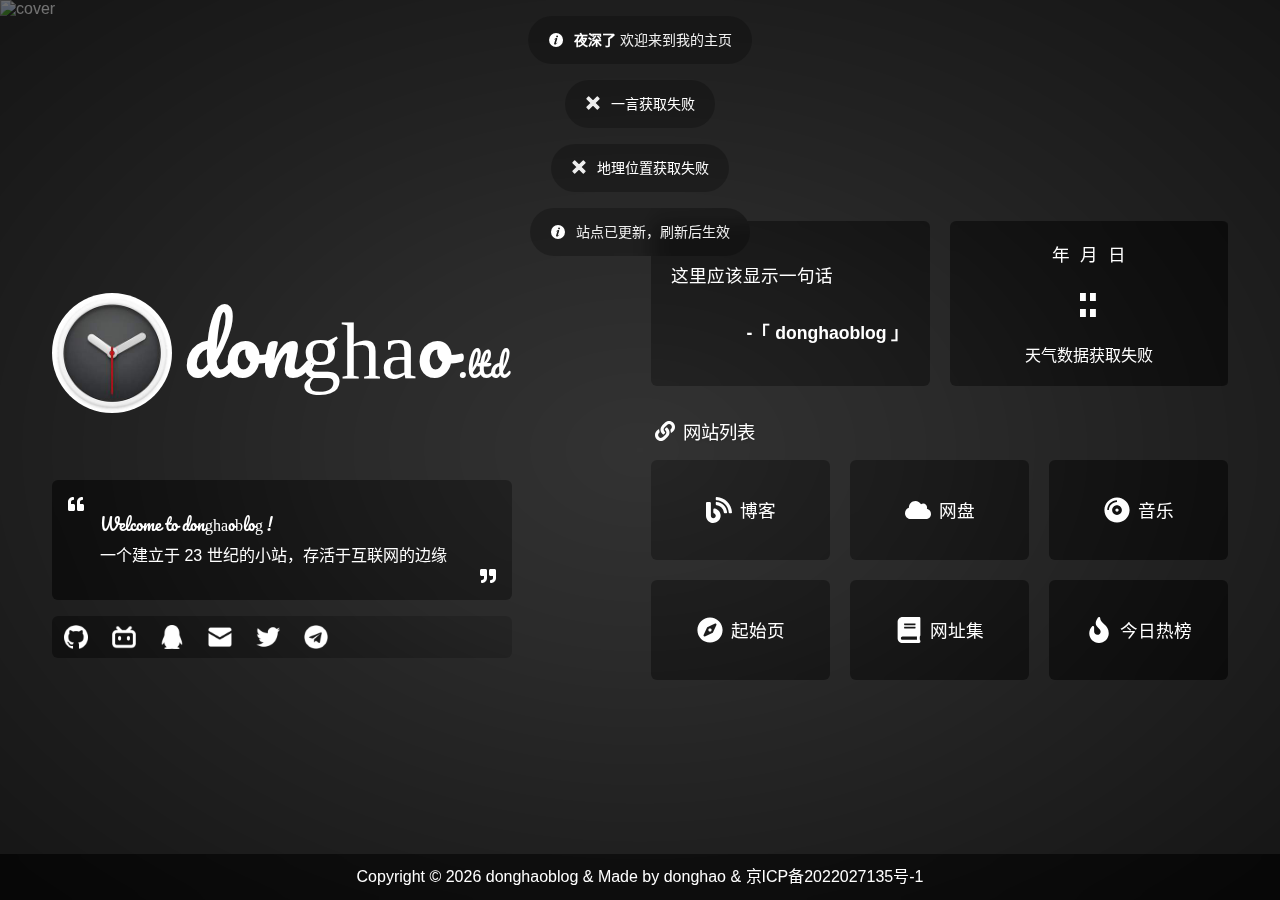
==== commit e7ffab47: "update" ====
--- a/index.html
+++ b/index.html
@@ -6,4 +6,4 @@
       hm.src = "https://hm.baidu.com/hm.js?14e9f35ff8bc67fd4bcb5f07a6e6655a";
       var s = document.getElementsByTagName("script")[0];
       s.parentNode.insertBefore(hm, s);
-    })();</script><script type="module" crossorigin src="/assets/index.4886298e.js"></script><link rel="stylesheet" href="/assets/index.6dedf676.css"><link rel="manifest" href="/manifest.webmanifest"><script id="vite-plugin-pwa:register-sw" src="/registerSW.js"></script></head><body class="loading"><div id="loading-box"><div class="loading-left-bg"></div><div class="loading-right-bg"></div><div class="spinner-box"><div class="loader"><div class="inner one"></div><div class="inner two"></div><div class="inner three"></div></div><div class="loading-word"><p class="loading-title" id="loading-title">donghaoblogの主页</p><span id="loading-text">加载中</span></div></div></div><div id="app"></div><noscript><div style="text-align:center">请开启 JavaScript</div></noscript></body></html>+    })();</script><script type="module" crossorigin src="/assets/index.e0bce588.js"></script><link rel="stylesheet" href="/assets/index.80ae6e93.css"><link rel="manifest" href="/manifest.webmanifest"><script id="vite-plugin-pwa:register-sw" src="/registerSW.js"></script></head><body class="loading"><div id="loading-box"><div class="loading-left-bg"></div><div class="loading-right-bg"></div><div class="spinner-box"><div class="loader"><div class="inner one"></div><div class="inner two"></div><div class="inner three"></div></div><div class="loading-word"><p class="loading-title" id="loading-title">donghaoblogの主页</p><span id="loading-text">加载中</span></div></div></div><div id="app"></div><noscript><div style="text-align:center">请开启 JavaScript</div></noscript></body></html>--- a/assets/index.80ae6e93.css
+++ b/assets/index.80ae6e93.css
@@ -0,0 +1 @@
+@charset "UTF-8";:root{--el-color-white:#ffffff;--el-color-black:#000000;--el-color-primary-rgb:64,158,255;--el-color-success-rgb:103,194,58;--el-color-warning-rgb:230,162,60;--el-color-danger-rgb:245,108,108;--el-color-error-rgb:245,108,108;--el-color-info-rgb:144,147,153;--el-font-size-extra-large:20px;--el-font-size-large:18px;--el-font-size-medium:16px;--el-font-size-base:14px;--el-font-size-small:13px;--el-font-size-extra-small:12px;--el-font-family:"Helvetica Neue",Helvetica,"PingFang SC","Hiragino Sans GB","Microsoft YaHei","\5fae\8f6f\96c5\9ed1",Arial,sans-serif;--el-font-weight-primary:500;--el-font-line-height-primary:24px;--el-index-normal:1;--el-index-top:1000;--el-index-popper:2000;--el-border-radius-base:4px;--el-border-radius-small:2px;--el-border-radius-round:20px;--el-border-radius-circle:100%;--el-transition-duration:.3s;--el-transition-duration-fast:.2s;--el-transition-function-ease-in-out-bezier:cubic-bezier(.645, .045, .355, 1);--el-transition-function-fast-bezier:cubic-bezier(.23, 1, .32, 1);--el-transition-all:all var(--el-transition-duration) var(--el-transition-function-ease-in-out-bezier);--el-transition-fade:opacity var(--el-transition-duration) var(--el-transition-function-fast-bezier);--el-transition-md-fade:transform var(--el-transition-duration) var(--el-transition-function-fast-bezier),opacity var(--el-transition-duration) var(--el-transition-function-fast-bezier);--el-transition-fade-linear:opacity var(--el-transition-duration-fast) linear;--el-transition-border:border-color var(--el-transition-duration-fast) var(--el-transition-function-ease-in-out-bezier);--el-transition-box-shadow:box-shadow var(--el-transition-duration-fast) var(--el-transition-function-ease-in-out-bezier);--el-transition-color:color var(--el-transition-duration-fast) var(--el-transition-function-ease-in-out-bezier);--el-component-size-large:40px;--el-component-size:32px;--el-component-size-small:24px}:root{color-scheme:light;--el-color-white:#ffffff;--el-color-black:#000000;--el-color-primary:#409eff;--el-color-primary-light-3:#79bbff;--el-color-primary-light-5:#a0cfff;--el-color-primary-light-7:#c6e2ff;--el-color-primary-light-8:#d9ecff;--el-color-primary-light-9:#ecf5ff;--el-color-primary-dark-2:#337ecc;--el-color-success:#67c23a;--el-color-success-light-3:#95d475;--el-color-success-light-5:#b3e19d;--el-color-success-light-7:#d1edc4;--el-color-success-light-8:#e1f3d8;--el-color-success-light-9:#f0f9eb;--el-color-success-dark-2:#529b2e;--el-color-warning:#e6a23c;--el-color-warning-light-3:#eebe77;--el-color-warning-light-5:#f3d19e;--el-color-warning-light-7:#f8e3c5;--el-color-warning-light-8:#faecd8;--el-color-warning-light-9:#fdf6ec;--el-color-warning-dark-2:#b88230;--el-color-danger:#f56c6c;--el-color-danger-light-3:#f89898;--el-color-danger-light-5:#fab6b6;--el-color-danger-light-7:#fcd3d3;--el-color-danger-light-8:#fde2e2;--el-color-danger-light-9:#fef0f0;--el-color-danger-dark-2:#c45656;--el-color-error:#f56c6c;--el-color-error-light-3:#f89898;--el-color-error-light-5:#fab6b6;--el-color-error-light-7:#fcd3d3;--el-color-error-light-8:#fde2e2;--el-color-error-light-9:#fef0f0;--el-color-error-dark-2:#c45656;--el-color-info:#909399;--el-color-info-light-3:#b1b3b8;--el-color-info-light-5:#c8c9cc;--el-color-info-light-7:#dedfe0;--el-color-info-light-8:#e9e9eb;--el-color-info-light-9:#f4f4f5;--el-color-info-dark-2:#73767a;--el-bg-color:#ffffff;--el-bg-color-page:#f2f3f5;--el-bg-color-overlay:#ffffff;--el-text-color-primary:#303133;--el-text-color-regular:#606266;--el-text-color-secondary:#909399;--el-text-color-placeholder:#a8abb2;--el-text-color-disabled:#c0c4cc;--el-border-color:#dcdfe6;--el-border-color-light:#e4e7ed;--el-border-color-lighter:#ebeef5;--el-border-color-extra-light:#f2f6fc;--el-border-color-dark:#d4d7de;--el-border-color-darker:#cdd0d6;--el-fill-color:#f0f2f5;--el-fill-color-light:#f5f7fa;--el-fill-color-lighter:#fafafa;--el-fill-color-extra-light:#fafcff;--el-fill-color-dark:#ebedf0;--el-fill-color-darker:#e6e8eb;--el-fill-color-blank:#ffffff;--el-box-shadow:0px 12px 32px 4px rgba(0, 0, 0, .04),0px 8px 20px rgba(0, 0, 0, .08);--el-box-shadow-light:0px 0px 12px rgba(0, 0, 0, .12);--el-box-shadow-lighter:0px 0px 6px rgba(0, 0, 0, .12);--el-box-shadow-dark:0px 16px 48px 16px rgba(0, 0, 0, .08),0px 12px 32px rgba(0, 0, 0, .12),0px 8px 16px -8px rgba(0, 0, 0, .16);--el-disabled-bg-color:var(--el-fill-color-light);--el-disabled-text-color:var(--el-text-color-placeholder);--el-disabled-border-color:var(--el-border-color-light);--el-overlay-color:rgba(0, 0, 0, .8);--el-overlay-color-light:rgba(0, 0, 0, .7);--el-overlay-color-lighter:rgba(0, 0, 0, .5);--el-mask-color:rgba(255, 255, 255, .9);--el-mask-color-extra-light:rgba(255, 255, 255, .3);--el-border-width:1px;--el-border-style:solid;--el-border-color-hover:var(--el-text-color-disabled);--el-border:var(--el-border-width) var(--el-border-style) var(--el-border-color);--el-svg-monochrome-grey:var(--el-border-color)}.fade-in-linear-enter-active,.fade-in-linear-leave-active{transition:var(--el-transition-fade-linear)}.fade-in-linear-enter-from,.fade-in-linear-leave-to{opacity:0}.el-fade-in-linear-enter-active,.el-fade-in-linear-leave-active{transition:var(--el-transition-fade-linear)}.el-fade-in-linear-enter-from,.el-fade-in-linear-leave-to{opacity:0}.el-fade-in-enter-active,.el-fade-in-leave-active{transition:all var(--el-transition-duration) cubic-bezier(.55,0,.1,1)}.el-fade-in-enter-from,.el-fade-in-leave-active{opacity:0}.el-zoom-in-center-enter-active,.el-zoom-in-center-leave-active{transition:all var(--el-transition-duration) cubic-bezier(.55,0,.1,1)}.el-zoom-in-center-enter-from,.el-zoom-in-center-leave-active{opacity:0;transform:scaleX(0)}.el-zoom-in-top-enter-active,.el-zoom-in-top-leave-active{opacity:1;transform:scaleY(1);transition:var(--el-transition-md-fade);transform-origin:center top}.el-zoom-in-top-enter-active[data-popper-placement^=top],.el-zoom-in-top-leave-active[data-popper-placement^=top]{transform-origin:center bottom}.el-zoom-in-top-enter-from,.el-zoom-in-top-leave-active{opacity:0;transform:scaleY(0)}.el-zoom-in-bottom-enter-active,.el-zoom-in-bottom-leave-active{opacity:1;transform:scaleY(1);transition:var(--el-transition-md-fade);transform-origin:center bottom}.el-zoom-in-bottom-enter-from,.el-zoom-in-bottom-leave-active{opacity:0;transform:scaleY(0)}.el-zoom-in-left-enter-active,.el-zoom-in-left-leave-active{opacity:1;transform:scale(1);transition:var(--el-transition-md-fade);transform-origin:top left}.el-zoom-in-left-enter-from,.el-zoom-in-left-leave-active{opacity:0;transform:scale(.45)}.collapse-transition{transition:var(--el-transition-duration) height ease-in-out,var(--el-transition-duration) padding-top ease-in-out,var(--el-transition-duration) padding-bottom ease-in-out}.el-collapse-transition-enter-active,.el-collapse-transition-leave-active{transition:var(--el-transition-duration) max-height ease-in-out,var(--el-transition-duration) padding-top ease-in-out,var(--el-transition-duration) padding-bottom ease-in-out}.horizontal-collapse-transition{transition:var(--el-transition-duration) width ease-in-out,var(--el-transition-duration) padding-left ease-in-out,var(--el-transition-duration) padding-right ease-in-out}.el-list-enter-active,.el-list-leave-active{transition:all 1s}.el-list-enter-from,.el-list-leave-to{opacity:0;transform:translateY(-30px)}.el-list-leave-active{position:absolute!important}.el-opacity-transition{transition:opacity var(--el-transition-duration) cubic-bezier(.55,0,.1,1)}.el-icon-loading{-webkit-animation:rotating 2s linear infinite;animation:rotating 2s linear infinite}.el-icon--right{margin-left:5px}.el-icon--left{margin-right:5px}@-webkit-keyframes rotating{0%{transform:rotate(0)}to{transform:rotate(360deg)}}@keyframes rotating{0%{transform:rotate(0)}to{transform:rotate(360deg)}}.el-icon{--color:inherit;height:1em;width:1em;line-height:1em;display:inline-flex;justify-content:center;align-items:center;position:relative;fill:currentColor;color:var(--color);font-size:inherit}.el-icon.is-loading{-webkit-animation:rotating 2s linear infinite;animation:rotating 2s linear infinite}.el-icon svg{height:1em;width:1em}.el-badge{--el-badge-bg-color:var(--el-color-danger);--el-badge-radius:10px;--el-badge-font-size:12px;--el-badge-padding:6px;--el-badge-size:18px;position:relative;vertical-align:middle;display:inline-block}.el-badge__content{background-color:var(--el-badge-bg-color);border-radius:var(--el-badge-radius);color:var(--el-color-white);display:inline-flex;justify-content:center;align-items:center;font-size:var(--el-badge-font-size);height:var(--el-badge-size);padding:0 var(--el-badge-padding);white-space:nowrap;border:1px solid var(--el-bg-color)}.el-badge__content.is-fixed{position:absolute;top:0;right:calc(1px + var(--el-badge-size)/ 2);transform:translateY(-50%) translate(100%)}.el-badge__content.is-fixed.is-dot{right:5px}.el-badge__content.is-dot{height:8px;width:8px;padding:0;right:0;border-radius:50%}.el-badge__content--primary{background-color:var(--el-color-primary)}.el-badge__content--success{background-color:var(--el-color-success)}.el-badge__content--warning{background-color:var(--el-color-warning)}.el-badge__content--info{background-color:var(--el-color-info)}.el-badge__content--danger{background-color:var(--el-color-danger)}.el-message{--el-message-bg-color:var(--el-color-info-light-9);--el-message-border-color:var(--el-border-color-lighter);--el-message-padding:15px 19px;--el-message-close-size:16px;--el-message-close-icon-color:var(--el-text-color-placeholder);--el-message-close-hover-color:var(--el-text-color-secondary)}.el-message{width:-webkit-fit-content;width:-moz-fit-content;width:fit-content;max-width:calc(100% - 32px);box-sizing:border-box;border-radius:var(--el-border-radius-base);border-width:var(--el-border-width);border-style:var(--el-border-style);border-color:var(--el-message-border-color);position:fixed;left:50%;top:20px;transform:translate(-50%);background-color:var(--el-message-bg-color);transition:opacity var(--el-transition-duration),transform .4s,top .4s;padding:var(--el-message-padding);display:flex;align-items:center}.el-message.is-center{justify-content:center}.el-message.is-closable .el-message__content{padding-right:31px}.el-message p{margin:0}.el-message--success{--el-message-bg-color:var(--el-color-success-light-9);--el-message-border-color:var(--el-color-success-light-8);--el-message-text-color:var(--el-color-success)}.el-message--success .el-message__content{color:var(--el-message-text-color);overflow-wrap:anywhere}.el-message .el-message-icon--success{color:var(--el-message-text-color)}.el-message--info{--el-message-bg-color:var(--el-color-info-light-9);--el-message-border-color:var(--el-color-info-light-8);--el-message-text-color:var(--el-color-info)}.el-message--info .el-message__content{color:var(--el-message-text-color);overflow-wrap:anywhere}.el-message .el-message-icon--info{color:var(--el-message-text-color)}.el-message--warning{--el-message-bg-color:var(--el-color-warning-light-9);--el-message-border-color:var(--el-color-warning-light-8);--el-message-text-color:var(--el-color-warning)}.el-message--warning .el-message__content{color:var(--el-message-text-color);overflow-wrap:anywhere}.el-message .el-message-icon--warning{color:var(--el-message-text-color)}.el-message--error{--el-message-bg-color:var(--el-color-error-light-9);--el-message-border-color:var(--el-color-error-light-8);--el-message-text-color:var(--el-color-error)}.el-message--error .el-message__content{color:var(--el-message-text-color);overflow-wrap:anywhere}.el-message .el-message-icon--error{color:var(--el-message-text-color)}.el-message__icon{margin-right:10px}.el-message .el-message__badge{position:absolute;top:-8px;right:-8px}.el-message__content{padding:0;font-size:14px;line-height:1}.el-message__content:focus{outline-width:0}.el-message .el-message__closeBtn{position:absolute;top:50%;right:19px;transform:translateY(-50%);cursor:pointer;color:var(--el-message-close-icon-color);font-size:var(--el-message-close-size)}.el-message .el-message__closeBtn:focus{outline-width:0}.el-message .el-message__closeBtn:hover{color:var(--el-message-close-hover-color)}.el-message-fade-enter-from,.el-message-fade-leave-to{opacity:0;transform:translate(-50%,-100%)}.container{max-width:1200px}@media (max-width: 1380px){.el-radio-group{justify-content:center!important}}@media (max-width: 1200px){.container{max-width:1000px}}@media (max-width: 992px){.container{max-width:900px}}@media (max-width: 720px){.xs-hidden{display:none}}html,body{width:100%;height:100%;background-color:#333;overflow:hidden;font-family:HarmonyOS_Regular,sans-serif}*,a,p{margin:0;padding:0;-webkit-user-select:none;-webkit-user-drag:none;user-select:none;text-decoration:none;color:#fff;box-sizing:border-box}*:hover,a:hover,p:hover{transition:.3s}@font-face{font-family:Pacifico-Regular;src:url(/font/Pacifico-Regular.ttf) format("truetype")}@font-face{font-family:UnidreamLED;src:url(/font/UnidreamLED.ttf) format("truetype")}#app{position:fixed;top:0;left:0;width:100vw;height:100vh;z-index:0}.cards{border-radius:6px;background:rgba(0,0,0,.2509803922);-webkit-backdrop-filter:blur(10px);backdrop-filter:blur(10px);transform:scale(1);transition:all .3s}.cards:hover{transform:scale(1.01)}.cards:active{transform:scale(.98)}.text-hidden{overflow:hidden;white-space:nowrap;text-overflow:ellipsis}.el-message{--el-message-bg-color: #00000040 !important;--el-message-text-color: #efefef !important;-webkit-backdrop-filter:blur(10px);backdrop-filter:blur(10px);border-radius:25px!important;border-color:transparent!important}.el-message .el-message__badge{display:none}.el-progress-bar .el-progress-bar__outer{border-radius:6px;background-color:#00000020}.el-progress-bar .el-progress-bar__outer .el-progress-bar__inner{background-color:#efefef;border-radius:6px;text-align:center;font-family:UnidreamLED}.el-progress-bar .el-progress-bar__outer .el-progress-bar__inner span{color:#564d59;font-size:.9rem}.el-popper.is-dark{background:rgba(255,255,255,.3764705882)!important;border:1px solid transparent!important}.el-card{border-radius:8px!important;border:1px solid transparent!important;background-color:transparent!important}.el-card .el-card__header{font-weight:700;padding:16px 20px!important;background-color:#ffffff30!important;border-bottom:1px solid transparent!important}.el-card .el-card__body{padding:0!important;background-color:#ffffff10!important}@keyframes fade{0%{opacity:0}to{opacity:1}}@media (min-width: 910px) and (max-width: 1200px){.sm-hidden{display:none}}#cursor{position:fixed;width:16px;height:16px;background:#FFFFFF;border-radius:8px;opacity:.25;z-index:10086;pointer-events:none;transition:.2s ease-in-out;transition-property:background,opacity,transform}#cursor.hidden{opacity:0}#cursor.active{opacity:.5;transform:scale(.5);-webkit-transform:scale(.5);-moz-transform:scale(.5);-ms-transform:scale(.5);-o-transform:scale(.5)}::-webkit-scrollbar,scrollbar{width:6px;height:6px;background-color:transparent}::-webkit-scrollbar-thumb,scrollbar-thumb{border-radius:10px;background-color:#eee}.container[data-v-22ff0d31]{max-width:1200px}@media (max-width: 1380px){.el-radio-group[data-v-22ff0d31]{justify-content:center!important}}@media (max-width: 1200px){.container[data-v-22ff0d31]{max-width:1000px}}@media (max-width: 992px){.container[data-v-22ff0d31]{max-width:900px}}@media (max-width: 720px){.xs-hidden[data-v-22ff0d31]{display:none}}.message .logo[data-v-22ff0d31]{display:flex;flex-direction:row;align-items:center;animation:fade;-webkit-animation:fade .5s}.message .logo .logo-img[data-v-22ff0d31]{border-radius:50%;width:120px}.message .logo .name[data-v-22ff0d31]{width:100%;height:142px;margin-left:12px;transform:translateY(-8px);font-family:Pacifico-Regular}.message .logo .name .bg[data-v-22ff0d31]{font-size:5rem}.message .logo .name .sm[data-v-22ff0d31]{margin-left:6px;font-size:2rem}@media (min-width: 720px) and (max-width: 789px){.message .logo .name .sm[data-v-22ff0d31]{display:none}}@media (max-width: 768px){.message .logo .logo-img[data-v-22ff0d31]{width:100px}.message .logo .name[data-v-22ff0d31]{height:128px}.message .logo .name .bg[data-v-22ff0d31]{font-size:4.5rem}}.message .description[data-v-22ff0d31]{padding:1rem;margin-top:3.5rem;max-width:460px;animation:fade;-webkit-animation:fade .5s}.message .description .content[data-v-22ff0d31]{display:flex;justify-content:space-between}.message .description .content .text[data-v-22ff0d31]{margin:.75rem 1rem;line-height:2rem;margin-right:auto}.message .description .content .text p[data-v-22ff0d31]:nth-of-type(1){font-family:Pacifico-Regular}.message .description .content .xicon[data-v-22ff0d31]:nth-of-type(2){align-self:flex-end}@media (max-width: 720px){.message .description[data-v-22ff0d31]{max-width:100%;pointer-events:none}}@media (max-width: 390px){.message .logo[data-v-22ff0d31]{flex-direction:column}.message .logo .logo-img[data-v-22ff0d31]{display:none}.message .logo .name[data-v-22ff0d31]{margin-left:0;height:auto;transform:none;text-align:center}.message .logo .name .bg[data-v-22ff0d31]{font-size:3.5rem}.message .logo .name .sm[data-v-22ff0d31]{font-size:1.4rem}.message .description[data-v-22ff0d31]{margin-top:2.5rem}}.container[data-v-43443f9e]{max-width:1200px}@media (max-width: 1380px){.el-radio-group[data-v-43443f9e]{justify-content:center!important}}@media (max-width: 1200px){.container[data-v-43443f9e]{max-width:1000px}}@media (max-width: 992px){.container[data-v-43443f9e]{max-width:900px}}@media (max-width: 720px){.xs-hidden[data-v-43443f9e]{display:none}}.social[data-v-43443f9e]{margin-top:1rem;display:flex;align-items:center;justify-content:space-between;max-width:460px;width:100%;height:42px;background-color:transparent;border-radius:6px;backdrop-filter:blur(0);animation:fade;-webkit-animation:fade .5s;transition:all .5s}@media (max-width: 840px){.social[data-v-43443f9e]{max-width:100%;justify-content:center}.social .link[data-v-43443f9e]{justify-content:space-evenly!important;width:90%}.social .tip[data-v-43443f9e]{display:none!important}}.social .link[data-v-43443f9e]{display:flex;align-items:center;justify-content:center}.social .link a[data-v-43443f9e]{display:inherit}.social .link a .icon[data-v-43443f9e]{margin:0 12px;transition:all .3s}.social .link a .icon[data-v-43443f9e]:active{transform:scale(.9)}.social .tip[data-v-43443f9e]{display:none;margin-right:12px;animation:fade;-webkit-animation:fade .5s}@media (min-width: 768px){.social[data-v-43443f9e]:hover{background-color:#00000040;backdrop-filter:blur(5px)}.social:hover .tip[data-v-43443f9e]{display:block}}.container[data-v-decfbd14]{max-width:1200px}@media (max-width: 1380px){.el-radio-group[data-v-decfbd14]{justify-content:center!important}}@media (max-width: 1200px){.container[data-v-decfbd14]{max-width:1000px}}@media (max-width: 992px){.container[data-v-decfbd14]{max-width:900px}}@media (max-width: 720px){.xs-hidden[data-v-decfbd14]{display:none}}.left[data-v-decfbd14]{width:50%;margin-right:10px;transform:translateY(20px)}.left.hidden[data-v-decfbd14]{display:none}@media (max-width: 720px){.left[data-v-decfbd14]{margin-right:0;width:100%}}.el-row{display:flex;flex-wrap:wrap;position:relative;box-sizing:border-box}.el-row.is-justify-center{justify-content:center}.el-row.is-justify-end{justify-content:flex-end}.el-row.is-justify-space-between{justify-content:space-between}.el-row.is-justify-space-around{justify-content:space-around}.el-row.is-justify-space-evenly{justify-content:space-evenly}.el-row.is-align-middle{align-items:center}.el-row.is-align-bottom{align-items:flex-end}[class*=el-col-]{box-sizing:border-box}[class*=el-col-].is-guttered{display:block;min-height:1px}.el-col-0,.el-col-0.is-guttered{display:none}.el-col-0{max-width:0%;flex:0 0 0%}.el-col-offset-0{margin-left:0}.el-col-pull-0{position:relative;right:0}.el-col-push-0{position:relative;left:0}.el-col-1{max-width:4.1666666667%;flex:0 0 4.1666666667%}.el-col-offset-1{margin-left:4.1666666667%}.el-col-pull-1{position:relative;right:4.1666666667%}.el-col-push-1{position:relative;left:4.1666666667%}.el-col-2{max-width:8.3333333333%;flex:0 0 8.3333333333%}.el-col-offset-2{margin-left:8.3333333333%}.el-col-pull-2{position:relative;right:8.3333333333%}.el-col-push-2{position:relative;left:8.3333333333%}.el-col-3{max-width:12.5%;flex:0 0 12.5%}.el-col-offset-3{margin-left:12.5%}.el-col-pull-3{position:relative;right:12.5%}.el-col-push-3{position:relative;left:12.5%}.el-col-4{max-width:16.6666666667%;flex:0 0 16.6666666667%}.el-col-offset-4{margin-left:16.6666666667%}.el-col-pull-4{position:relative;right:16.6666666667%}.el-col-push-4{position:relative;left:16.6666666667%}.el-col-5{max-width:20.8333333333%;flex:0 0 20.8333333333%}.el-col-offset-5{margin-left:20.8333333333%}.el-col-pull-5{position:relative;right:20.8333333333%}.el-col-push-5{position:relative;left:20.8333333333%}.el-col-6{max-width:25%;flex:0 0 25%}.el-col-offset-6{margin-left:25%}.el-col-pull-6{position:relative;right:25%}.el-col-push-6{position:relative;left:25%}.el-col-7{max-width:29.1666666667%;flex:0 0 29.1666666667%}.el-col-offset-7{margin-left:29.1666666667%}.el-col-pull-7{position:relative;right:29.1666666667%}.el-col-push-7{position:relative;left:29.1666666667%}.el-col-8{max-width:33.3333333333%;flex:0 0 33.3333333333%}.el-col-offset-8{margin-left:33.3333333333%}.el-col-pull-8{position:relative;right:33.3333333333%}.el-col-push-8{position:relative;left:33.3333333333%}.el-col-9{max-width:37.5%;flex:0 0 37.5%}.el-col-offset-9{margin-left:37.5%}.el-col-pull-9{position:relative;right:37.5%}.el-col-push-9{position:relative;left:37.5%}.el-col-10{max-width:41.6666666667%;flex:0 0 41.6666666667%}.el-col-offset-10{margin-left:41.6666666667%}.el-col-pull-10{position:relative;right:41.6666666667%}.el-col-push-10{position:relative;left:41.6666666667%}.el-col-11{max-width:45.8333333333%;flex:0 0 45.8333333333%}.el-col-offset-11{margin-left:45.8333333333%}.el-col-pull-11{position:relative;right:45.8333333333%}.el-col-push-11{position:relative;left:45.8333333333%}.el-col-12{max-width:50%;flex:0 0 50%}.el-col-offset-12{margin-left:50%}.el-col-pull-12{position:relative;right:50%}.el-col-push-12{position:relative;left:50%}.el-col-13{max-width:54.1666666667%;flex:0 0 54.1666666667%}.el-col-offset-13{margin-left:54.1666666667%}.el-col-pull-13{position:relative;right:54.1666666667%}.el-col-push-13{position:relative;left:54.1666666667%}.el-col-14{max-width:58.3333333333%;flex:0 0 58.3333333333%}.el-col-offset-14{margin-left:58.3333333333%}.el-col-pull-14{position:relative;right:58.3333333333%}.el-col-push-14{position:relative;left:58.3333333333%}.el-col-15{max-width:62.5%;flex:0 0 62.5%}.el-col-offset-15{margin-left:62.5%}.el-col-pull-15{position:relative;right:62.5%}.el-col-push-15{position:relative;left:62.5%}.el-col-16{max-width:66.6666666667%;flex:0 0 66.6666666667%}.el-col-offset-16{margin-left:66.6666666667%}.el-col-pull-16{position:relative;right:66.6666666667%}.el-col-push-16{position:relative;left:66.6666666667%}.el-col-17{max-width:70.8333333333%;flex:0 0 70.8333333333%}.el-col-offset-17{margin-left:70.8333333333%}.el-col-pull-17{position:relative;right:70.8333333333%}.el-col-push-17{position:relative;left:70.8333333333%}.el-col-18{max-width:75%;flex:0 0 75%}.el-col-offset-18{margin-left:75%}.el-col-pull-18{position:relative;right:75%}.el-col-push-18{position:relative;left:75%}.el-col-19{max-width:79.1666666667%;flex:0 0 79.1666666667%}.el-col-offset-19{margin-left:79.1666666667%}.el-col-pull-19{position:relative;right:79.1666666667%}.el-col-push-19{position:relative;left:79.1666666667%}.el-col-20{max-width:83.3333333333%;flex:0 0 83.3333333333%}.el-col-offset-20{margin-left:83.3333333333%}.el-col-pull-20{position:relative;right:83.3333333333%}.el-col-push-20{position:relative;left:83.3333333333%}.el-col-21{max-width:87.5%;flex:0 0 87.5%}.el-col-offset-21{margin-left:87.5%}.el-col-pull-21{position:relative;right:87.5%}.el-col-push-21{position:relative;left:87.5%}.el-col-22{max-width:91.6666666667%;flex:0 0 91.6666666667%}.el-col-offset-22{margin-left:91.6666666667%}.el-col-pull-22{position:relative;right:91.6666666667%}.el-col-push-22{position:relative;left:91.6666666667%}.el-col-23{max-width:95.8333333333%;flex:0 0 95.8333333333%}.el-col-offset-23{margin-left:95.8333333333%}.el-col-pull-23{position:relative;right:95.8333333333%}.el-col-push-23{position:relative;left:95.8333333333%}.el-col-24{max-width:100%;flex:0 0 100%}.el-col-offset-24{margin-left:100%}.el-col-pull-24{position:relative;right:100%}.el-col-push-24{position:relative;left:100%}@media only screen and (max-width:768px){.el-col-xs-0,.el-col-xs-0.is-guttered{display:none}.el-col-xs-0{max-width:0%;flex:0 0 0%}.el-col-xs-offset-0{margin-left:0}.el-col-xs-pull-0{position:relative;right:0}.el-col-xs-push-0{position:relative;left:0}.el-col-xs-1{display:block;max-width:4.1666666667%;flex:0 0 4.1666666667%}.el-col-xs-offset-1{margin-left:4.1666666667%}.el-col-xs-pull-1{position:relative;right:4.1666666667%}.el-col-xs-push-1{position:relative;left:4.1666666667%}.el-col-xs-2{display:block;max-width:8.3333333333%;flex:0 0 8.3333333333%}.el-col-xs-offset-2{margin-left:8.3333333333%}.el-col-xs-pull-2{position:relative;right:8.3333333333%}.el-col-xs-push-2{position:relative;left:8.3333333333%}.el-col-xs-3{display:block;max-width:12.5%;flex:0 0 12.5%}.el-col-xs-offset-3{margin-left:12.5%}.el-col-xs-pull-3{position:relative;right:12.5%}.el-col-xs-push-3{position:relative;left:12.5%}.el-col-xs-4{display:block;max-width:16.6666666667%;flex:0 0 16.6666666667%}.el-col-xs-offset-4{margin-left:16.6666666667%}.el-col-xs-pull-4{position:relative;right:16.6666666667%}.el-col-xs-push-4{position:relative;left:16.6666666667%}.el-col-xs-5{display:block;max-width:20.8333333333%;flex:0 0 20.8333333333%}.el-col-xs-offset-5{margin-left:20.8333333333%}.el-col-xs-pull-5{position:relative;right:20.8333333333%}.el-col-xs-push-5{position:relative;left:20.8333333333%}.el-col-xs-6{display:block;max-width:25%;flex:0 0 25%}.el-col-xs-offset-6{margin-left:25%}.el-col-xs-pull-6{position:relative;right:25%}.el-col-xs-push-6{position:relative;left:25%}.el-col-xs-7{display:block;max-width:29.1666666667%;flex:0 0 29.1666666667%}.el-col-xs-offset-7{margin-left:29.1666666667%}.el-col-xs-pull-7{position:relative;right:29.1666666667%}.el-col-xs-push-7{position:relative;left:29.1666666667%}.el-col-xs-8{display:block;max-width:33.3333333333%;flex:0 0 33.3333333333%}.el-col-xs-offset-8{margin-left:33.3333333333%}.el-col-xs-pull-8{position:relative;right:33.3333333333%}.el-col-xs-push-8{position:relative;left:33.3333333333%}.el-col-xs-9{display:block;max-width:37.5%;flex:0 0 37.5%}.el-col-xs-offset-9{margin-left:37.5%}.el-col-xs-pull-9{position:relative;right:37.5%}.el-col-xs-push-9{position:relative;left:37.5%}.el-col-xs-10{display:block;max-width:41.6666666667%;flex:0 0 41.6666666667%}.el-col-xs-offset-10{margin-left:41.6666666667%}.el-col-xs-pull-10{position:relative;right:41.6666666667%}.el-col-xs-push-10{position:relative;left:41.6666666667%}.el-col-xs-11{display:block;max-width:45.8333333333%;flex:0 0 45.8333333333%}.el-col-xs-offset-11{margin-left:45.8333333333%}.el-col-xs-pull-11{position:relative;right:45.8333333333%}.el-col-xs-push-11{position:relative;left:45.8333333333%}.el-col-xs-12{display:block;max-width:50%;flex:0 0 50%}.el-col-xs-offset-12{margin-left:50%}.el-col-xs-pull-12{position:relative;right:50%}.el-col-xs-push-12{position:relative;left:50%}.el-col-xs-13{display:block;max-width:54.1666666667%;flex:0 0 54.1666666667%}.el-col-xs-offset-13{margin-left:54.1666666667%}.el-col-xs-pull-13{position:relative;right:54.1666666667%}.el-col-xs-push-13{position:relative;left:54.1666666667%}.el-col-xs-14{display:block;max-width:58.3333333333%;flex:0 0 58.3333333333%}.el-col-xs-offset-14{margin-left:58.3333333333%}.el-col-xs-pull-14{position:relative;right:58.3333333333%}.el-col-xs-push-14{position:relative;left:58.3333333333%}.el-col-xs-15{display:block;max-width:62.5%;flex:0 0 62.5%}.el-col-xs-offset-15{margin-left:62.5%}.el-col-xs-pull-15{position:relative;right:62.5%}.el-col-xs-push-15{position:relative;left:62.5%}.el-col-xs-16{display:block;max-width:66.6666666667%;flex:0 0 66.6666666667%}.el-col-xs-offset-16{margin-left:66.6666666667%}.el-col-xs-pull-16{position:relative;right:66.6666666667%}.el-col-xs-push-16{position:relative;left:66.6666666667%}.el-col-xs-17{display:block;max-width:70.8333333333%;flex:0 0 70.8333333333%}.el-col-xs-offset-17{margin-left:70.8333333333%}.el-col-xs-pull-17{position:relative;right:70.8333333333%}.el-col-xs-push-17{position:relative;left:70.8333333333%}.el-col-xs-18{display:block;max-width:75%;flex:0 0 75%}.el-col-xs-offset-18{margin-left:75%}.el-col-xs-pull-18{position:relative;right:75%}.el-col-xs-push-18{position:relative;left:75%}.el-col-xs-19{display:block;max-width:79.1666666667%;flex:0 0 79.1666666667%}.el-col-xs-offset-19{margin-left:79.1666666667%}.el-col-xs-pull-19{position:relative;right:79.1666666667%}.el-col-xs-push-19{position:relative;left:79.1666666667%}.el-col-xs-20{display:block;max-width:83.3333333333%;flex:0 0 83.3333333333%}.el-col-xs-offset-20{margin-left:83.3333333333%}.el-col-xs-pull-20{position:relative;right:83.3333333333%}.el-col-xs-push-20{position:relative;left:83.3333333333%}.el-col-xs-21{display:block;max-width:87.5%;flex:0 0 87.5%}.el-col-xs-offset-21{margin-left:87.5%}.el-col-xs-pull-21{position:relative;right:87.5%}.el-col-xs-push-21{position:relative;left:87.5%}.el-col-xs-22{display:block;max-width:91.6666666667%;flex:0 0 91.6666666667%}.el-col-xs-offset-22{margin-left:91.6666666667%}.el-col-xs-pull-22{position:relative;right:91.6666666667%}.el-col-xs-push-22{position:relative;left:91.6666666667%}.el-col-xs-23{display:block;max-width:95.8333333333%;flex:0 0 95.8333333333%}.el-col-xs-offset-23{margin-left:95.8333333333%}.el-col-xs-pull-23{position:relative;right:95.8333333333%}.el-col-xs-push-23{position:relative;left:95.8333333333%}.el-col-xs-24{display:block;max-width:100%;flex:0 0 100%}.el-col-xs-offset-24{margin-left:100%}.el-col-xs-pull-24{position:relative;right:100%}.el-col-xs-push-24{position:relative;left:100%}}@media only screen and (min-width:768px){.el-col-sm-0,.el-col-sm-0.is-guttered{display:none}.el-col-sm-0{max-width:0%;flex:0 0 0%}.el-col-sm-offset-0{margin-left:0}.el-col-sm-pull-0{position:relative;right:0}.el-col-sm-push-0{position:relative;left:0}.el-col-sm-1{display:block;max-width:4.1666666667%;flex:0 0 4.1666666667%}.el-col-sm-offset-1{margin-left:4.1666666667%}.el-col-sm-pull-1{position:relative;right:4.1666666667%}.el-col-sm-push-1{position:relative;left:4.1666666667%}.el-col-sm-2{display:block;max-width:8.3333333333%;flex:0 0 8.3333333333%}.el-col-sm-offset-2{margin-left:8.3333333333%}.el-col-sm-pull-2{position:relative;right:8.3333333333%}.el-col-sm-push-2{position:relative;left:8.3333333333%}.el-col-sm-3{display:block;max-width:12.5%;flex:0 0 12.5%}.el-col-sm-offset-3{margin-left:12.5%}.el-col-sm-pull-3{position:relative;right:12.5%}.el-col-sm-push-3{position:relative;left:12.5%}.el-col-sm-4{display:block;max-width:16.6666666667%;flex:0 0 16.6666666667%}.el-col-sm-offset-4{margin-left:16.6666666667%}.el-col-sm-pull-4{position:relative;right:16.6666666667%}.el-col-sm-push-4{position:relative;left:16.6666666667%}.el-col-sm-5{display:block;max-width:20.8333333333%;flex:0 0 20.8333333333%}.el-col-sm-offset-5{margin-left:20.8333333333%}.el-col-sm-pull-5{position:relative;right:20.8333333333%}.el-col-sm-push-5{position:relative;left:20.8333333333%}.el-col-sm-6{display:block;max-width:25%;flex:0 0 25%}.el-col-sm-offset-6{margin-left:25%}.el-col-sm-pull-6{position:relative;right:25%}.el-col-sm-push-6{position:relative;left:25%}.el-col-sm-7{display:block;max-width:29.1666666667%;flex:0 0 29.1666666667%}.el-col-sm-offset-7{margin-left:29.1666666667%}.el-col-sm-pull-7{position:relative;right:29.1666666667%}.el-col-sm-push-7{position:relative;left:29.1666666667%}.el-col-sm-8{display:block;max-width:33.3333333333%;flex:0 0 33.3333333333%}.el-col-sm-offset-8{margin-left:33.3333333333%}.el-col-sm-pull-8{position:relative;right:33.3333333333%}.el-col-sm-push-8{position:relative;left:33.3333333333%}.el-col-sm-9{display:block;max-width:37.5%;flex:0 0 37.5%}.el-col-sm-offset-9{margin-left:37.5%}.el-col-sm-pull-9{position:relative;right:37.5%}.el-col-sm-push-9{position:relative;left:37.5%}.el-col-sm-10{display:block;max-width:41.6666666667%;flex:0 0 41.6666666667%}.el-col-sm-offset-10{margin-left:41.6666666667%}.el-col-sm-pull-10{position:relative;right:41.6666666667%}.el-col-sm-push-10{position:relative;left:41.6666666667%}.el-col-sm-11{display:block;max-width:45.8333333333%;flex:0 0 45.8333333333%}.el-col-sm-offset-11{margin-left:45.8333333333%}.el-col-sm-pull-11{position:relative;right:45.8333333333%}.el-col-sm-push-11{position:relative;left:45.8333333333%}.el-col-sm-12{display:block;max-width:50%;flex:0 0 50%}.el-col-sm-offset-12{margin-left:50%}.el-col-sm-pull-12{position:relative;right:50%}.el-col-sm-push-12{position:relative;left:50%}.el-col-sm-13{display:block;max-width:54.1666666667%;flex:0 0 54.1666666667%}.el-col-sm-offset-13{margin-left:54.1666666667%}.el-col-sm-pull-13{position:relative;right:54.1666666667%}.el-col-sm-push-13{position:relative;left:54.1666666667%}.el-col-sm-14{display:block;max-width:58.3333333333%;flex:0 0 58.3333333333%}.el-col-sm-offset-14{margin-left:58.3333333333%}.el-col-sm-pull-14{position:relative;right:58.3333333333%}.el-col-sm-push-14{position:relative;left:58.3333333333%}.el-col-sm-15{display:block;max-width:62.5%;flex:0 0 62.5%}.el-col-sm-offset-15{margin-left:62.5%}.el-col-sm-pull-15{position:relative;right:62.5%}.el-col-sm-push-15{position:relative;left:62.5%}.el-col-sm-16{display:block;max-width:66.6666666667%;flex:0 0 66.6666666667%}.el-col-sm-offset-16{margin-left:66.6666666667%}.el-col-sm-pull-16{position:relative;right:66.6666666667%}.el-col-sm-push-16{position:relative;left:66.6666666667%}.el-col-sm-17{display:block;max-width:70.8333333333%;flex:0 0 70.8333333333%}.el-col-sm-offset-17{margin-left:70.8333333333%}.el-col-sm-pull-17{position:relative;right:70.8333333333%}.el-col-sm-push-17{position:relative;left:70.8333333333%}.el-col-sm-18{display:block;max-width:75%;flex:0 0 75%}.el-col-sm-offset-18{margin-left:75%}.el-col-sm-pull-18{position:relative;right:75%}.el-col-sm-push-18{position:relative;left:75%}.el-col-sm-19{display:block;max-width:79.1666666667%;flex:0 0 79.1666666667%}.el-col-sm-offset-19{margin-left:79.1666666667%}.el-col-sm-pull-19{position:relative;right:79.1666666667%}.el-col-sm-push-19{position:relative;left:79.1666666667%}.el-col-sm-20{display:block;max-width:83.3333333333%;flex:0 0 83.3333333333%}.el-col-sm-offset-20{margin-left:83.3333333333%}.el-col-sm-pull-20{position:relative;right:83.3333333333%}.el-col-sm-push-20{position:relative;left:83.3333333333%}.el-col-sm-21{display:block;max-width:87.5%;flex:0 0 87.5%}.el-col-sm-offset-21{margin-left:87.5%}.el-col-sm-pull-21{position:relative;right:87.5%}.el-col-sm-push-21{position:relative;left:87.5%}.el-col-sm-22{display:block;max-width:91.6666666667%;flex:0 0 91.6666666667%}.el-col-sm-offset-22{margin-left:91.6666666667%}.el-col-sm-pull-22{position:relative;right:91.6666666667%}.el-col-sm-push-22{position:relative;left:91.6666666667%}.el-col-sm-23{display:block;max-width:95.8333333333%;flex:0 0 95.8333333333%}.el-col-sm-offset-23{margin-left:95.8333333333%}.el-col-sm-pull-23{position:relative;right:95.8333333333%}.el-col-sm-push-23{position:relative;left:95.8333333333%}.el-col-sm-24{display:block;max-width:100%;flex:0 0 100%}.el-col-sm-offset-24{margin-left:100%}.el-col-sm-pull-24{position:relative;right:100%}.el-col-sm-push-24{position:relative;left:100%}}@media only screen and (min-width:992px){.el-col-md-0,.el-col-md-0.is-guttered{display:none}.el-col-md-0{max-width:0%;flex:0 0 0%}.el-col-md-offset-0{margin-left:0}.el-col-md-pull-0{position:relative;right:0}.el-col-md-push-0{position:relative;left:0}.el-col-md-1{display:block;max-width:4.1666666667%;flex:0 0 4.1666666667%}.el-col-md-offset-1{margin-left:4.1666666667%}.el-col-md-pull-1{position:relative;right:4.1666666667%}.el-col-md-push-1{position:relative;left:4.1666666667%}.el-col-md-2{display:block;max-width:8.3333333333%;flex:0 0 8.3333333333%}.el-col-md-offset-2{margin-left:8.3333333333%}.el-col-md-pull-2{position:relative;right:8.3333333333%}.el-col-md-push-2{position:relative;left:8.3333333333%}.el-col-md-3{display:block;max-width:12.5%;flex:0 0 12.5%}.el-col-md-offset-3{margin-left:12.5%}.el-col-md-pull-3{position:relative;right:12.5%}.el-col-md-push-3{position:relative;left:12.5%}.el-col-md-4{display:block;max-width:16.6666666667%;flex:0 0 16.6666666667%}.el-col-md-offset-4{margin-left:16.6666666667%}.el-col-md-pull-4{position:relative;right:16.6666666667%}.el-col-md-push-4{position:relative;left:16.6666666667%}.el-col-md-5{display:block;max-width:20.8333333333%;flex:0 0 20.8333333333%}.el-col-md-offset-5{margin-left:20.8333333333%}.el-col-md-pull-5{position:relative;right:20.8333333333%}.el-col-md-push-5{position:relative;left:20.8333333333%}.el-col-md-6{display:block;max-width:25%;flex:0 0 25%}.el-col-md-offset-6{margin-left:25%}.el-col-md-pull-6{position:relative;right:25%}.el-col-md-push-6{position:relative;left:25%}.el-col-md-7{display:block;max-width:29.1666666667%;flex:0 0 29.1666666667%}.el-col-md-offset-7{margin-left:29.1666666667%}.el-col-md-pull-7{position:relative;right:29.1666666667%}.el-col-md-push-7{position:relative;left:29.1666666667%}.el-col-md-8{display:block;max-width:33.3333333333%;flex:0 0 33.3333333333%}.el-col-md-offset-8{margin-left:33.3333333333%}.el-col-md-pull-8{position:relative;right:33.3333333333%}.el-col-md-push-8{position:relative;left:33.3333333333%}.el-col-md-9{display:block;max-width:37.5%;flex:0 0 37.5%}.el-col-md-offset-9{margin-left:37.5%}.el-col-md-pull-9{position:relative;right:37.5%}.el-col-md-push-9{position:relative;left:37.5%}.el-col-md-10{display:block;max-width:41.6666666667%;flex:0 0 41.6666666667%}.el-col-md-offset-10{margin-left:41.6666666667%}.el-col-md-pull-10{position:relative;right:41.6666666667%}.el-col-md-push-10{position:relative;left:41.6666666667%}.el-col-md-11{display:block;max-width:45.8333333333%;flex:0 0 45.8333333333%}.el-col-md-offset-11{margin-left:45.8333333333%}.el-col-md-pull-11{position:relative;right:45.8333333333%}.el-col-md-push-11{position:relative;left:45.8333333333%}.el-col-md-12{display:block;max-width:50%;flex:0 0 50%}.el-col-md-offset-12{margin-left:50%}.el-col-md-pull-12{position:relative;right:50%}.el-col-md-push-12{position:relative;left:50%}.el-col-md-13{display:block;max-width:54.1666666667%;flex:0 0 54.1666666667%}.el-col-md-offset-13{margin-left:54.1666666667%}.el-col-md-pull-13{position:relative;right:54.1666666667%}.el-col-md-push-13{position:relative;left:54.1666666667%}.el-col-md-14{display:block;max-width:58.3333333333%;flex:0 0 58.3333333333%}.el-col-md-offset-14{margin-left:58.3333333333%}.el-col-md-pull-14{position:relative;right:58.3333333333%}.el-col-md-push-14{position:relative;left:58.3333333333%}.el-col-md-15{display:block;max-width:62.5%;flex:0 0 62.5%}.el-col-md-offset-15{margin-left:62.5%}.el-col-md-pull-15{position:relative;right:62.5%}.el-col-md-push-15{position:relative;left:62.5%}.el-col-md-16{display:block;max-width:66.6666666667%;flex:0 0 66.6666666667%}.el-col-md-offset-16{margin-left:66.6666666667%}.el-col-md-pull-16{position:relative;right:66.6666666667%}.el-col-md-push-16{position:relative;left:66.6666666667%}.el-col-md-17{display:block;max-width:70.8333333333%;flex:0 0 70.8333333333%}.el-col-md-offset-17{margin-left:70.8333333333%}.el-col-md-pull-17{position:relative;right:70.8333333333%}.el-col-md-push-17{position:relative;left:70.8333333333%}.el-col-md-18{display:block;max-width:75%;flex:0 0 75%}.el-col-md-offset-18{margin-left:75%}.el-col-md-pull-18{position:relative;right:75%}.el-col-md-push-18{position:relative;left:75%}.el-col-md-19{display:block;max-width:79.1666666667%;flex:0 0 79.1666666667%}.el-col-md-offset-19{margin-left:79.1666666667%}.el-col-md-pull-19{position:relative;right:79.1666666667%}.el-col-md-push-19{position:relative;left:79.1666666667%}.el-col-md-20{display:block;max-width:83.3333333333%;flex:0 0 83.3333333333%}.el-col-md-offset-20{margin-left:83.3333333333%}.el-col-md-pull-20{position:relative;right:83.3333333333%}.el-col-md-push-20{position:relative;left:83.3333333333%}.el-col-md-21{display:block;max-width:87.5%;flex:0 0 87.5%}.el-col-md-offset-21{margin-left:87.5%}.el-col-md-pull-21{position:relative;right:87.5%}.el-col-md-push-21{position:relative;left:87.5%}.el-col-md-22{display:block;max-width:91.6666666667%;flex:0 0 91.6666666667%}.el-col-md-offset-22{margin-left:91.6666666667%}.el-col-md-pull-22{position:relative;right:91.6666666667%}.el-col-md-push-22{position:relative;left:91.6666666667%}.el-col-md-23{display:block;max-width:95.8333333333%;flex:0 0 95.8333333333%}.el-col-md-offset-23{margin-left:95.8333333333%}.el-col-md-pull-23{position:relative;right:95.8333333333%}.el-col-md-push-23{position:relative;left:95.8333333333%}.el-col-md-24{display:block;max-width:100%;flex:0 0 100%}.el-col-md-offset-24{margin-left:100%}.el-col-md-pull-24{position:relative;right:100%}.el-col-md-push-24{position:relative;left:100%}}@media only screen and (min-width:1200px){.el-col-lg-0,.el-col-lg-0.is-guttered{display:none}.el-col-lg-0{max-width:0%;flex:0 0 0%}.el-col-lg-offset-0{margin-left:0}.el-col-lg-pull-0{position:relative;right:0}.el-col-lg-push-0{position:relative;left:0}.el-col-lg-1{display:block;max-width:4.1666666667%;flex:0 0 4.1666666667%}.el-col-lg-offset-1{margin-left:4.1666666667%}.el-col-lg-pull-1{position:relative;right:4.1666666667%}.el-col-lg-push-1{position:relative;left:4.1666666667%}.el-col-lg-2{display:block;max-width:8.3333333333%;flex:0 0 8.3333333333%}.el-col-lg-offset-2{margin-left:8.3333333333%}.el-col-lg-pull-2{position:relative;right:8.3333333333%}.el-col-lg-push-2{position:relative;left:8.3333333333%}.el-col-lg-3{display:block;max-width:12.5%;flex:0 0 12.5%}.el-col-lg-offset-3{margin-left:12.5%}.el-col-lg-pull-3{position:relative;right:12.5%}.el-col-lg-push-3{position:relative;left:12.5%}.el-col-lg-4{display:block;max-width:16.6666666667%;flex:0 0 16.6666666667%}.el-col-lg-offset-4{margin-left:16.6666666667%}.el-col-lg-pull-4{position:relative;right:16.6666666667%}.el-col-lg-push-4{position:relative;left:16.6666666667%}.el-col-lg-5{display:block;max-width:20.8333333333%;flex:0 0 20.8333333333%}.el-col-lg-offset-5{margin-left:20.8333333333%}.el-col-lg-pull-5{position:relative;right:20.8333333333%}.el-col-lg-push-5{position:relative;left:20.8333333333%}.el-col-lg-6{display:block;max-width:25%;flex:0 0 25%}.el-col-lg-offset-6{margin-left:25%}.el-col-lg-pull-6{position:relative;right:25%}.el-col-lg-push-6{position:relative;left:25%}.el-col-lg-7{display:block;max-width:29.1666666667%;flex:0 0 29.1666666667%}.el-col-lg-offset-7{margin-left:29.1666666667%}.el-col-lg-pull-7{position:relative;right:29.1666666667%}.el-col-lg-push-7{position:relative;left:29.1666666667%}.el-col-lg-8{display:block;max-width:33.3333333333%;flex:0 0 33.3333333333%}.el-col-lg-offset-8{margin-left:33.3333333333%}.el-col-lg-pull-8{position:relative;right:33.3333333333%}.el-col-lg-push-8{position:relative;left:33.3333333333%}.el-col-lg-9{display:block;max-width:37.5%;flex:0 0 37.5%}.el-col-lg-offset-9{margin-left:37.5%}.el-col-lg-pull-9{position:relative;right:37.5%}.el-col-lg-push-9{position:relative;left:37.5%}.el-col-lg-10{display:block;max-width:41.6666666667%;flex:0 0 41.6666666667%}.el-col-lg-offset-10{margin-left:41.6666666667%}.el-col-lg-pull-10{position:relative;right:41.6666666667%}.el-col-lg-push-10{position:relative;left:41.6666666667%}.el-col-lg-11{display:block;max-width:45.8333333333%;flex:0 0 45.8333333333%}.el-col-lg-offset-11{margin-left:45.8333333333%}.el-col-lg-pull-11{position:relative;right:45.8333333333%}.el-col-lg-push-11{position:relative;left:45.8333333333%}.el-col-lg-12{display:block;max-width:50%;flex:0 0 50%}.el-col-lg-offset-12{margin-left:50%}.el-col-lg-pull-12{position:relative;right:50%}.el-col-lg-push-12{position:relative;left:50%}.el-col-lg-13{display:block;max-width:54.1666666667%;flex:0 0 54.1666666667%}.el-col-lg-offset-13{margin-left:54.1666666667%}.el-col-lg-pull-13{position:relative;right:54.1666666667%}.el-col-lg-push-13{position:relative;left:54.1666666667%}.el-col-lg-14{display:block;max-width:58.3333333333%;flex:0 0 58.3333333333%}.el-col-lg-offset-14{margin-left:58.3333333333%}.el-col-lg-pull-14{position:relative;right:58.3333333333%}.el-col-lg-push-14{position:relative;left:58.3333333333%}.el-col-lg-15{display:block;max-width:62.5%;flex:0 0 62.5%}.el-col-lg-offset-15{margin-left:62.5%}.el-col-lg-pull-15{position:relative;right:62.5%}.el-col-lg-push-15{position:relative;left:62.5%}.el-col-lg-16{display:block;max-width:66.6666666667%;flex:0 0 66.6666666667%}.el-col-lg-offset-16{margin-left:66.6666666667%}.el-col-lg-pull-16{position:relative;right:66.6666666667%}.el-col-lg-push-16{position:relative;left:66.6666666667%}.el-col-lg-17{display:block;max-width:70.8333333333%;flex:0 0 70.8333333333%}.el-col-lg-offset-17{margin-left:70.8333333333%}.el-col-lg-pull-17{position:relative;right:70.8333333333%}.el-col-lg-push-17{position:relative;left:70.8333333333%}.el-col-lg-18{display:block;max-width:75%;flex:0 0 75%}.el-col-lg-offset-18{margin-left:75%}.el-col-lg-pull-18{position:relative;right:75%}.el-col-lg-push-18{position:relative;left:75%}.el-col-lg-19{display:block;max-width:79.1666666667%;flex:0 0 79.1666666667%}.el-col-lg-offset-19{margin-left:79.1666666667%}.el-col-lg-pull-19{position:relative;right:79.1666666667%}.el-col-lg-push-19{position:relative;left:79.1666666667%}.el-col-lg-20{display:block;max-width:83.3333333333%;flex:0 0 83.3333333333%}.el-col-lg-offset-20{margin-left:83.3333333333%}.el-col-lg-pull-20{position:relative;right:83.3333333333%}.el-col-lg-push-20{position:relative;left:83.3333333333%}.el-col-lg-21{display:block;max-width:87.5%;flex:0 0 87.5%}.el-col-lg-offset-21{margin-left:87.5%}.el-col-lg-pull-21{position:relative;right:87.5%}.el-col-lg-push-21{position:relative;left:87.5%}.el-col-lg-22{display:block;max-width:91.6666666667%;flex:0 0 91.6666666667%}.el-col-lg-offset-22{margin-left:91.6666666667%}.el-col-lg-pull-22{position:relative;right:91.6666666667%}.el-col-lg-push-22{position:relative;left:91.6666666667%}.el-col-lg-23{display:block;max-width:95.8333333333%;flex:0 0 95.8333333333%}.el-col-lg-offset-23{margin-left:95.8333333333%}.el-col-lg-pull-23{position:relative;right:95.8333333333%}.el-col-lg-push-23{position:relative;left:95.8333333333%}.el-col-lg-24{display:block;max-width:100%;flex:0 0 100%}.el-col-lg-offset-24{margin-left:100%}.el-col-lg-pull-24{position:relative;right:100%}.el-col-lg-push-24{position:relative;left:100%}}@media only screen and (min-width:1920px){.el-col-xl-0,.el-col-xl-0.is-guttered{display:none}.el-col-xl-0{max-width:0%;flex:0 0 0%}.el-col-xl-offset-0{margin-left:0}.el-col-xl-pull-0{position:relative;right:0}.el-col-xl-push-0{position:relative;left:0}.el-col-xl-1{display:block;max-width:4.1666666667%;flex:0 0 4.1666666667%}.el-col-xl-offset-1{margin-left:4.1666666667%}.el-col-xl-pull-1{position:relative;right:4.1666666667%}.el-col-xl-push-1{position:relative;left:4.1666666667%}.el-col-xl-2{display:block;max-width:8.3333333333%;flex:0 0 8.3333333333%}.el-col-xl-offset-2{margin-left:8.3333333333%}.el-col-xl-pull-2{position:relative;right:8.3333333333%}.el-col-xl-push-2{position:relative;left:8.3333333333%}.el-col-xl-3{display:block;max-width:12.5%;flex:0 0 12.5%}.el-col-xl-offset-3{margin-left:12.5%}.el-col-xl-pull-3{position:relative;right:12.5%}.el-col-xl-push-3{position:relative;left:12.5%}.el-col-xl-4{display:block;max-width:16.6666666667%;flex:0 0 16.6666666667%}.el-col-xl-offset-4{margin-left:16.6666666667%}.el-col-xl-pull-4{position:relative;right:16.6666666667%}.el-col-xl-push-4{position:relative;left:16.6666666667%}.el-col-xl-5{display:block;max-width:20.8333333333%;flex:0 0 20.8333333333%}.el-col-xl-offset-5{margin-left:20.8333333333%}.el-col-xl-pull-5{position:relative;right:20.8333333333%}.el-col-xl-push-5{position:relative;left:20.8333333333%}.el-col-xl-6{display:block;max-width:25%;flex:0 0 25%}.el-col-xl-offset-6{margin-left:25%}.el-col-xl-pull-6{position:relative;right:25%}.el-col-xl-push-6{position:relative;left:25%}.el-col-xl-7{display:block;max-width:29.1666666667%;flex:0 0 29.1666666667%}.el-col-xl-offset-7{margin-left:29.1666666667%}.el-col-xl-pull-7{position:relative;right:29.1666666667%}.el-col-xl-push-7{position:relative;left:29.1666666667%}.el-col-xl-8{display:block;max-width:33.3333333333%;flex:0 0 33.3333333333%}.el-col-xl-offset-8{margin-left:33.3333333333%}.el-col-xl-pull-8{position:relative;right:33.3333333333%}.el-col-xl-push-8{position:relative;left:33.3333333333%}.el-col-xl-9{display:block;max-width:37.5%;flex:0 0 37.5%}.el-col-xl-offset-9{margin-left:37.5%}.el-col-xl-pull-9{position:relative;right:37.5%}.el-col-xl-push-9{position:relative;left:37.5%}.el-col-xl-10{display:block;max-width:41.6666666667%;flex:0 0 41.6666666667%}.el-col-xl-offset-10{margin-left:41.6666666667%}.el-col-xl-pull-10{position:relative;right:41.6666666667%}.el-col-xl-push-10{position:relative;left:41.6666666667%}.el-col-xl-11{display:block;max-width:45.8333333333%;flex:0 0 45.8333333333%}.el-col-xl-offset-11{margin-left:45.8333333333%}.el-col-xl-pull-11{position:relative;right:45.8333333333%}.el-col-xl-push-11{position:relative;left:45.8333333333%}.el-col-xl-12{display:block;max-width:50%;flex:0 0 50%}.el-col-xl-offset-12{margin-left:50%}.el-col-xl-pull-12{position:relative;right:50%}.el-col-xl-push-12{position:relative;left:50%}.el-col-xl-13{display:block;max-width:54.1666666667%;flex:0 0 54.1666666667%}.el-col-xl-offset-13{margin-left:54.1666666667%}.el-col-xl-pull-13{position:relative;right:54.1666666667%}.el-col-xl-push-13{position:relative;left:54.1666666667%}.el-col-xl-14{display:block;max-width:58.3333333333%;flex:0 0 58.3333333333%}.el-col-xl-offset-14{margin-left:58.3333333333%}.el-col-xl-pull-14{position:relative;right:58.3333333333%}.el-col-xl-push-14{position:relative;left:58.3333333333%}.el-col-xl-15{display:block;max-width:62.5%;flex:0 0 62.5%}.el-col-xl-offset-15{margin-left:62.5%}.el-col-xl-pull-15{position:relative;right:62.5%}.el-col-xl-push-15{position:relative;left:62.5%}.el-col-xl-16{display:block;max-width:66.6666666667%;flex:0 0 66.6666666667%}.el-col-xl-offset-16{margin-left:66.6666666667%}.el-col-xl-pull-16{position:relative;right:66.6666666667%}.el-col-xl-push-16{position:relative;left:66.6666666667%}.el-col-xl-17{display:block;max-width:70.8333333333%;flex:0 0 70.8333333333%}.el-col-xl-offset-17{margin-left:70.8333333333%}.el-col-xl-pull-17{position:relative;right:70.8333333333%}.el-col-xl-push-17{position:relative;left:70.8333333333%}.el-col-xl-18{display:block;max-width:75%;flex:0 0 75%}.el-col-xl-offset-18{margin-left:75%}.el-col-xl-pull-18{position:relative;right:75%}.el-col-xl-push-18{position:relative;left:75%}.el-col-xl-19{display:block;max-width:79.1666666667%;flex:0 0 79.1666666667%}.el-col-xl-offset-19{margin-left:79.1666666667%}.el-col-xl-pull-19{position:relative;right:79.1666666667%}.el-col-xl-push-19{position:relative;left:79.1666666667%}.el-col-xl-20{display:block;max-width:83.3333333333%;flex:0 0 83.3333333333%}.el-col-xl-offset-20{margin-left:83.3333333333%}.el-col-xl-pull-20{position:relative;right:83.3333333333%}.el-col-xl-push-20{position:relative;left:83.3333333333%}.el-col-xl-21{display:block;max-width:87.5%;flex:0 0 87.5%}.el-col-xl-offset-21{margin-left:87.5%}.el-col-xl-pull-21{position:relative;right:87.5%}.el-col-xl-push-21{position:relative;left:87.5%}.el-col-xl-22{display:block;max-width:91.6666666667%;flex:0 0 91.6666666667%}.el-col-xl-offset-22{margin-left:91.6666666667%}.el-col-xl-pull-22{position:relative;right:91.6666666667%}.el-col-xl-push-22{position:relative;left:91.6666666667%}.el-col-xl-23{display:block;max-width:95.8333333333%;flex:0 0 95.8333333333%}.el-col-xl-offset-23{margin-left:95.8333333333%}.el-col-xl-pull-23{position:relative;right:95.8333333333%}.el-col-xl-push-23{position:relative;left:95.8333333333%}.el-col-xl-24{display:block;max-width:100%;flex:0 0 100%}.el-col-xl-offset-24{margin-left:100%}.el-col-xl-pull-24{position:relative;right:100%}.el-col-xl-push-24{position:relative;left:100%}}.el-slider{--el-slider-main-bg-color:var(--el-color-primary);--el-slider-runway-bg-color:var(--el-border-color-light);--el-slider-stop-bg-color:var(--el-color-white);--el-slider-disabled-color:var(--el-text-color-placeholder);--el-slider-border-radius:3px;--el-slider-height:6px;--el-slider-button-size:20px;--el-slider-button-wrapper-size:36px;--el-slider-button-wrapper-offset:-15px}.el-slider{width:100%;height:32px;display:flex;align-items:center}.el-slider__runway{flex:1;height:var(--el-slider-height);background-color:var(--el-slider-runway-bg-color);border-radius:var(--el-slider-border-radius);position:relative;cursor:pointer}.el-slider__runway.show-input{margin-right:30px;width:auto}.el-slider__runway.is-disabled{cursor:default}.el-slider__runway.is-disabled .el-slider__bar{background-color:var(--el-slider-disabled-color)}.el-slider__runway.is-disabled .el-slider__button{border-color:var(--el-slider-disabled-color)}.el-slider__runway.is-disabled .el-slider__button-wrapper.hover,.el-slider__runway.is-disabled .el-slider__button-wrapper:hover,.el-slider__runway.is-disabled .el-slider__button-wrapper.dragging{cursor:not-allowed}.el-slider__runway.is-disabled .el-slider__button.dragging,.el-slider__runway.is-disabled .el-slider__button.hover,.el-slider__runway.is-disabled .el-slider__button:hover{transform:scale(1)}.el-slider__runway.is-disabled .el-slider__button.hover,.el-slider__runway.is-disabled .el-slider__button:hover,.el-slider__runway.is-disabled .el-slider__button.dragging{cursor:not-allowed}.el-slider__input{flex-shrink:0;width:130px}.el-slider__bar{height:var(--el-slider-height);background-color:var(--el-slider-main-bg-color);border-top-left-radius:var(--el-slider-border-radius);border-bottom-left-radius:var(--el-slider-border-radius);position:absolute}.el-slider__button-wrapper{height:var(--el-slider-button-wrapper-size);width:var(--el-slider-button-wrapper-size);position:absolute;z-index:1;top:var(--el-slider-button-wrapper-offset);transform:translate(-50%);background-color:transparent;text-align:center;-webkit-user-select:none;-moz-user-select:none;-ms-user-select:none;user-select:none;line-height:normal;outline:0}.el-slider__button-wrapper:after{display:inline-block;content:"";height:100%;vertical-align:middle}.el-slider__button-wrapper.hover,.el-slider__button-wrapper:hover{cursor:-webkit-grab;cursor:grab}.el-slider__button-wrapper.dragging{cursor:-webkit-grabbing;cursor:grabbing}.el-slider__button{display:inline-block;width:var(--el-slider-button-size);height:var(--el-slider-button-size);vertical-align:middle;border:solid 2px var(--el-slider-main-bg-color);background-color:var(--el-color-white);border-radius:50%;box-sizing:border-box;transition:var(--el-transition-duration-fast);-webkit-user-select:none;-moz-user-select:none;-ms-user-select:none;user-select:none}.el-slider__button.dragging,.el-slider__button.hover,.el-slider__button:hover{transform:scale(1.2)}.el-slider__button.hover,.el-slider__button:hover{cursor:-webkit-grab;cursor:grab}.el-slider__button.dragging{cursor:-webkit-grabbing;cursor:grabbing}.el-slider__stop{position:absolute;height:var(--el-slider-height);width:var(--el-slider-height);border-radius:var(--el-border-radius-circle);background-color:var(--el-slider-stop-bg-color);transform:translate(-50%)}.el-slider__marks{top:0;left:12px;width:18px;height:100%}.el-slider__marks-text{position:absolute;transform:translate(-50%);font-size:14px;color:var(--el-color-info);margin-top:15px}.el-slider.is-vertical{position:relative;display:inline-flex;width:auto;height:100%;flex:0}.el-slider.is-vertical .el-slider__runway{width:var(--el-slider-height);height:100%;margin:0 16px}.el-slider.is-vertical .el-slider__bar{width:var(--el-slider-height);height:auto;border-radius:0 0 3px 3px}.el-slider.is-vertical .el-slider__button-wrapper{top:auto;left:var(--el-slider-button-wrapper-offset);transform:translateY(50%)}.el-slider.is-vertical .el-slider__stop{transform:translateY(50%)}.el-slider.is-vertical .el-slider__marks-text{margin-top:0;left:15px;transform:translateY(50%)}.el-slider--large{height:40px}.el-slider--small{height:24px}.el-input-number{position:relative;display:inline-block;width:150px;line-height:30px}.el-input-number .el-input__wrapper{padding-left:42px;padding-right:42px}.el-input-number .el-input__inner{-webkit-appearance:none;-moz-appearance:textfield;text-align:center;line-height:1}.el-input-number .el-input__inner::-webkit-inner-spin-button,.el-input-number .el-input__inner::-webkit-outer-spin-button{margin:0;-webkit-appearance:none}.el-input-number__decrease,.el-input-number__increase{display:flex;justify-content:center;align-items:center;height:auto;position:absolute;z-index:1;top:1px;bottom:1px;width:32px;background:var(--el-fill-color-light);color:var(--el-text-color-regular);cursor:pointer;font-size:13px;-webkit-user-select:none;-moz-user-select:none;-ms-user-select:none;user-select:none}.el-input-number__decrease:hover,.el-input-number__increase:hover{color:var(--el-color-primary)}.el-input-number__decrease:hover~.el-input:not(.is-disabled) .el-input_wrapper,.el-input-number__increase:hover~.el-input:not(.is-disabled) .el-input_wrapper{box-shadow:0 0 0 1px var(--el-input-focus-border-color,var(--el-color-primary)) inset}.el-input-number__decrease.is-disabled,.el-input-number__increase.is-disabled{color:var(--el-disabled-text-color);cursor:not-allowed}.el-input-number__increase{right:1px;border-radius:0 var(--el-border-radius-base) var(--el-border-radius-base) 0;border-left:var(--el-border)}.el-input-number__decrease{left:1px;border-radius:var(--el-border-radius-base) 0 0 var(--el-border-radius-base);border-right:var(--el-border)}.el-input-number.is-disabled .el-input-number__decrease,.el-input-number.is-disabled .el-input-number__increase{border-color:var(--el-disabled-border-color);color:var(--el-disabled-border-color)}.el-input-number.is-disabled .el-input-number__decrease:hover,.el-input-number.is-disabled .el-input-number__increase:hover{color:var(--el-disabled-border-color);cursor:not-allowed}.el-input-number--large{width:180px;line-height:38px}.el-input-number--large .el-input-number__decrease,.el-input-number--large .el-input-number__increase{width:40px;font-size:14px}.el-input-number--large .el-input__wrapper{padding-left:47px;padding-right:47px}.el-input-number--small{width:120px;line-height:22px}.el-input-number--small .el-input-number__decrease,.el-input-number--small .el-input-number__increase{width:24px;font-size:12px}.el-input-number--small .el-input__wrapper{padding-left:31px;padding-right:31px}.el-input-number--small .el-input-number__decrease [class*=el-icon],.el-input-number--small .el-input-number__increase [class*=el-icon]{transform:scale(.9)}.el-input-number.is-without-controls .el-input__wrapper{padding-left:15px;padding-right:15px}.el-input-number.is-controls-right .el-input__wrapper{padding-left:15px;padding-right:42px}.el-input-number.is-controls-right .el-input-number__decrease,.el-input-number.is-controls-right .el-input-number__increase{--el-input-number-controls-height:15px;height:var(--el-input-number-controls-height);line-height:var(--el-input-number-controls-height)}.el-input-number.is-controls-right .el-input-number__decrease [class*=el-icon],.el-input-number.is-controls-right .el-input-number__increase [class*=el-icon]{transform:scale(.8)}.el-input-number.is-controls-right .el-input-number__increase{bottom:auto;left:auto;border-radius:0 var(--el-border-radius-base) 0 0;border-bottom:var(--el-border)}.el-input-number.is-controls-right .el-input-number__decrease{right:1px;top:auto;left:auto;border-right:none;border-left:var(--el-border);border-radius:0 0 var(--el-border-radius-base) 0}.el-input-number.is-controls-right[class*=large] [class*=decrease],.el-input-number.is-controls-right[class*=large] [class*=increase]{--el-input-number-controls-height:19px}.el-input-number.is-controls-right[class*=small] [class*=decrease],.el-input-number.is-controls-right[class*=small] [class*=increase]{--el-input-number-controls-height:11px}.el-textarea{--el-input-text-color:var(--el-text-color-regular);--el-input-border:var(--el-border);--el-input-hover-border:var(--el-border-color-hover);--el-input-focus-border:var(--el-color-primary);--el-input-transparent-border:0 0 0 1px transparent inset;--el-input-border-color:var(--el-border-color);--el-input-border-radius:var(--el-border-radius-base);--el-input-bg-color:var(--el-fill-color-blank);--el-input-icon-color:var(--el-text-color-placeholder);--el-input-placeholder-color:var(--el-text-color-placeholder);--el-input-hover-border-color:var(--el-border-color-hover);--el-input-clear-hover-color:var(--el-text-color-secondary);--el-input-focus-border-color:var(--el-color-primary)}.el-textarea{position:relative;display:inline-block;width:100%;vertical-align:bottom;font-size:var(--el-font-size-base)}.el-textarea__inner{position:relative;display:block;resize:vertical;padding:5px 11px;line-height:1.5;box-sizing:border-box;width:100%;font-size:inherit;font-family:inherit;color:var(--el-input-text-color,var(--el-text-color-regular));background-color:var(--el-input-bg-color,var(--el-fill-color-blank));background-image:none;-webkit-appearance:none;box-shadow:0 0 0 1px var(--el-input-border-color,var(--el-border-color)) inset;border-radius:var(--el-input-border-radius,var(--el-border-radius-base));transition:var(--el-transition-box-shadow);border:none}.el-textarea__inner::-moz-placeholder{color:var(--el-input-placeholder-color,var(--el-text-color-placeholder))}.el-textarea__inner:-ms-input-placeholder{color:var(--el-input-placeholder-color,var(--el-text-color-placeholder))}.el-textarea__inner::placeholder{color:var(--el-input-placeholder-color,var(--el-text-color-placeholder))}.el-textarea__inner:hover{box-shadow:0 0 0 1px var(--el-input-hover-border-color) inset}.el-textarea__inner:focus{outline:0;box-shadow:0 0 0 1px var(--el-input-focus-border-color) inset}.el-textarea .el-input__count{color:var(--el-color-info);background:var(--el-fill-color-blank);position:absolute;font-size:12px;line-height:14px;bottom:5px;right:10px}.el-textarea.is-disabled .el-textarea__inner{background-color:var(--el-disabled-bg-color);border-color:var(--el-disabled-border-color);color:var(--el-disabled-text-color);cursor:not-allowed}.el-textarea.is-disabled .el-textarea__inner::-moz-placeholder{color:var(--el-text-color-placeholder)}.el-textarea.is-disabled .el-textarea__inner:-ms-input-placeholder{color:var(--el-text-color-placeholder)}.el-textarea.is-disabled .el-textarea__inner::placeholder{color:var(--el-text-color-placeholder)}.el-textarea.is-exceed .el-textarea__inner{border-color:var(--el-color-danger)}.el-textarea.is-exceed .el-input__count{color:var(--el-color-danger)}.el-input{--el-input-text-color:var(--el-text-color-regular);--el-input-border:var(--el-border);--el-input-hover-border:var(--el-border-color-hover);--el-input-focus-border:var(--el-color-primary);--el-input-transparent-border:0 0 0 1px transparent inset;--el-input-border-color:var(--el-border-color);--el-input-border-radius:var(--el-border-radius-base);--el-input-bg-color:var(--el-fill-color-blank);--el-input-icon-color:var(--el-text-color-placeholder);--el-input-placeholder-color:var(--el-text-color-placeholder);--el-input-hover-border-color:var(--el-border-color-hover);--el-input-clear-hover-color:var(--el-text-color-secondary);--el-input-focus-border-color:var(--el-color-primary)}.el-input{--el-input-height:var(--el-component-size);position:relative;font-size:var(--el-font-size-base);display:inline-flex;width:100%;line-height:var(--el-input-height);box-sizing:border-box;vertical-align:middle}.el-input::-webkit-scrollbar{z-index:11;width:6px}.el-input::-webkit-scrollbar:horizontal{height:6px}.el-input::-webkit-scrollbar-thumb{border-radius:5px;width:6px;background:var(--el-text-color-disabled)}.el-input::-webkit-scrollbar-corner{background:var(--el-fill-color-blank)}.el-input::-webkit-scrollbar-track{background:var(--el-fill-color-blank)}.el-input::-webkit-scrollbar-track-piece{background:var(--el-fill-color-blank);width:6px}.el-input .el-input__clear,.el-input .el-input__password{color:var(--el-input-icon-color);font-size:14px;cursor:pointer}.el-input .el-input__clear:hover,.el-input .el-input__password:hover{color:var(--el-input-clear-hover-color)}.el-input .el-input__count{height:100%;display:inline-flex;align-items:center;color:var(--el-color-info);font-size:12px}.el-input .el-input__count .el-input__count-inner{background:var(--el-fill-color-blank);line-height:initial;display:inline-block;padding-left:8px}.el-input__wrapper{display:inline-flex;flex-grow:1;align-items:center;justify-content:center;padding:1px 11px;background-color:var(--el-input-bg-color,var(--el-fill-color-blank));background-image:none;border-radius:var(--el-input-border-radius,var(--el-border-radius-base));transition:var(--el-transition-box-shadow);box-shadow:0 0 0 1px var(--el-input-border-color,var(--el-border-color)) inset}.el-input__wrapper:hover{box-shadow:0 0 0 1px var(--el-input-hover-border-color) inset}.el-input__wrapper.is-focus{box-shadow:0 0 0 1px var(--el-input-focus-border-color) inset}.el-input__inner{--el-input-inner-height:calc(var(--el-input-height, 32px) - 2px);width:100%;flex-grow:1;-webkit-appearance:none;color:var(--el-input-text-color,var(--el-text-color-regular));font-size:inherit;height:var(--el-input-inner-height);line-height:var(--el-input-inner-height);padding:0;outline:0;border:none;background:0 0;box-sizing:border-box}.el-input__inner:focus{outline:0}.el-input__inner::-moz-placeholder{color:var(--el-input-placeholder-color,var(--el-text-color-placeholder))}.el-input__inner:-ms-input-placeholder{color:var(--el-input-placeholder-color,var(--el-text-color-placeholder))}.el-input__inner::placeholder{color:var(--el-input-placeholder-color,var(--el-text-color-placeholder))}.el-input__inner[type=password]::-ms-reveal{display:none}.el-input__prefix{display:inline-flex;white-space:nowrap;flex-shrink:0;flex-wrap:nowrap;height:100%;text-align:center;color:var(--el-input-icon-color,var(--el-text-color-placeholder));transition:all var(--el-transition-duration);pointer-events:none}.el-input__prefix-inner{pointer-events:all;display:inline-flex;align-items:center;justify-content:center}.el-input__prefix-inner>:last-child{margin-right:8px}.el-input__prefix-inner>:first-child,.el-input__prefix-inner>:first-child.el-input__icon{margin-left:0}.el-input__suffix{display:inline-flex;white-space:nowrap;flex-shrink:0;flex-wrap:nowrap;height:100%;text-align:center;color:var(--el-input-icon-color,var(--el-text-color-placeholder));transition:all var(--el-transition-duration);pointer-events:none}.el-input__suffix-inner{pointer-events:all;display:inline-flex;align-items:center;justify-content:center}.el-input__suffix-inner>:first-child{margin-left:8px}.el-input .el-input__icon{height:inherit;line-height:inherit;display:flex;justify-content:center;align-items:center;transition:all var(--el-transition-duration);margin-left:8px}.el-input__validateIcon{pointer-events:none}.el-input.is-active .el-input__wrapper{box-shadow:0 0 0 1px var(--el-input-focus-color,) inset}.el-input.is-disabled{cursor:not-allowed}.el-input.is-disabled .el-input__wrapper{background-color:var(--el-disabled-bg-color);box-shadow:0 0 0 1px var(--el-disabled-border-color) inset}.el-input.is-disabled .el-input__inner{color:var(--el-disabled-text-color);-webkit-text-fill-color:var(--el-disabled-text-color);cursor:not-allowed}.el-input.is-disabled .el-input__inner::-moz-placeholder{color:var(--el-text-color-placeholder)}.el-input.is-disabled .el-input__inner:-ms-input-placeholder{color:var(--el-text-color-placeholder)}.el-input.is-disabled .el-input__inner::placeholder{color:var(--el-text-color-placeholder)}.el-input.is-disabled .el-input__icon{cursor:not-allowed}.el-input.is-exceed .el-input__wrapper{box-shadow:0 0 0 1px var(--el-color-danger) inset}.el-input.is-exceed .el-input__suffix .el-input__count{color:var(--el-color-danger)}.el-input--large{--el-input-height:var(--el-component-size-large);font-size:14px}.el-input--large .el-input__wrapper{padding:1px 15px}.el-input--large .el-input__inner{--el-input-inner-height:calc(var(--el-input-height, 40px) - 2px)}.el-input--small{--el-input-height:var(--el-component-size-small);font-size:12px}.el-input--small .el-input__wrapper{padding:1px 7px}.el-input--small .el-input__inner{--el-input-inner-height:calc(var(--el-input-height, 24px) - 2px)}.el-input-group{display:inline-flex;width:100%;align-items:stretch}.el-input-group__append,.el-input-group__prepend{background-color:var(--el-fill-color-light);color:var(--el-color-info);position:relative;display:inline-flex;align-items:center;justify-content:center;min-height:100%;border-radius:var(--el-input-border-radius);padding:0 20px;white-space:nowrap}.el-input-group__append:focus,.el-input-group__prepend:focus{outline:0}.el-input-group__append .el-button,.el-input-group__append .el-select,.el-input-group__prepend .el-button,.el-input-group__prepend .el-select{display:inline-block;margin:0 -20px}.el-input-group__append button.el-button,.el-input-group__append button.el-button:hover,.el-input-group__append div.el-select .el-input__wrapper,.el-input-group__append div.el-select:hover .el-input__wrapper,.el-input-group__prepend button.el-button,.el-input-group__prepend button.el-button:hover,.el-input-group__prepend div.el-select .el-input__wrapper,.el-input-group__prepend div.el-select:hover .el-input__wrapper{border-color:transparent;background-color:transparent;color:inherit}.el-input-group__append .el-button,.el-input-group__append .el-input,.el-input-group__prepend .el-button,.el-input-group__prepend .el-input{font-size:inherit}.el-input-group__prepend{border-right:0;border-top-right-radius:0;border-bottom-right-radius:0;box-shadow:1px 0 0 0 var(--el-input-border-color) inset,0 1px 0 0 var(--el-input-border-color) inset,0 -1px 0 0 var(--el-input-border-color) inset}.el-input-group__append{border-left:0;border-top-left-radius:0;border-bottom-left-radius:0;box-shadow:0 1px 0 0 var(--el-input-border-color) inset,0 -1px 0 0 var(--el-input-border-color) inset,-1px 0 0 0 var(--el-input-border-color) inset}.el-input-group--prepend>.el-input__wrapper{border-top-left-radius:0;border-bottom-left-radius:0}.el-input-group--prepend .el-input-group__prepend .el-select .el-input .el-input__inner{box-shadow:none!important}.el-input-group--prepend .el-input-group__prepend .el-select .el-input .el-input__wrapper{border-top-right-radius:0;border-bottom-right-radius:0;box-shadow:1px 0 0 0 var(--el-input-border-color) inset,0 1px 0 0 var(--el-input-border-color) inset,0 -1px 0 0 var(--el-input-border-color) inset}.el-input-group--prepend .el-input-group__prepend .el-select .el-input.is-focus .el-input__inner{box-shadow:none!important}.el-input-group--prepend .el-input-group__prepend .el-select .el-input.is-focus .el-input__wrapper{box-shadow:1px 0 0 0 var(--el-input-focus-border-color) inset,1px 0 0 0 var(--el-input-focus-border-color),0 1px 0 0 var(--el-input-focus-border-color) inset,0 -1px 0 0 var(--el-input-focus-border-color) inset!important;z-index:2}.el-input-group--prepend .el-input-group__prepend .el-select .el-input.is-focus .el-input__wrapper:focus{outline:0;z-index:2;box-shadow:1px 0 0 0 var(--el-input-focus-border-color) inset,1px 0 0 0 var(--el-input-focus-border-color),0 1px 0 0 var(--el-input-focus-border-color) inset,0 -1px 0 0 var(--el-input-focus-border-color) inset!important}.el-input-group--prepend .el-input-group__prepend .el-select:hover .el-input__inner{box-shadow:none!important}.el-input-group--prepend .el-input-group__prepend .el-select:hover .el-input__wrapper{z-index:1;box-shadow:1px 0 0 0 var(--el-input-hover-border-color) inset,1px 0 0 0 var(--el-input-hover-border-color),0 1px 0 0 var(--el-input-hover-border-color) inset,0 -1px 0 0 var(--el-input-hover-border-color) inset!important}.el-input-group--append>.el-input__wrapper{border-top-right-radius:0;border-bottom-right-radius:0}.el-input-group--append .el-input-group__append .el-select .el-input .el-input__inner{box-shadow:none!important}.el-input-group--append .el-input-group__append .el-select .el-input .el-input__wrapper{border-top-left-radius:0;border-bottom-left-radius:0;box-shadow:0 1px 0 0 var(--el-input-border-color) inset,0 -1px 0 0 var(--el-input-border-color) inset,-1px 0 0 0 var(--el-input-border-color) inset}.el-input-group--append .el-input-group__append .el-select .el-input.is-focus .el-input__inner{box-shadow:none!important}.el-input-group--append .el-input-group__append .el-select .el-input.is-focus .el-input__wrapper{z-index:2;box-shadow:-1px 0 0 0 var(--el-input-focus-border-color),-1px 0 0 0 var(--el-input-focus-border-color) inset,0 1px 0 0 var(--el-input-focus-border-color) inset,0 -1px 0 0 var(--el-input-focus-border-color) inset!important}.el-input-group--append .el-input-group__append .el-select:hover .el-input__inner{box-shadow:none!important}.el-input-group--append .el-input-group__append .el-select:hover .el-input__wrapper{z-index:1;box-shadow:-1px 0 0 0 var(--el-input-hover-border-color),-1px 0 0 0 var(--el-input-hover-border-color) inset,0 1px 0 0 var(--el-input-hover-border-color) inset,0 -1px 0 0 var(--el-input-hover-border-color) inset!important}.el-popper{--el-popper-border-radius:var(--el-popover-border-radius, 4px)}.el-popper{position:absolute;border-radius:var(--el-popper-border-radius);padding:5px 11px;z-index:2000;font-size:12px;line-height:20px;min-width:10px;word-wrap:break-word;visibility:visible}.el-popper.is-dark{color:var(--el-bg-color);background:var(--el-text-color-primary);border:1px solid var(--el-text-color-primary)}.el-popper.is-dark .el-popper__arrow:before{border:1px solid var(--el-text-color-primary);background:var(--el-text-color-primary);right:0}.el-popper.is-light{background:var(--el-bg-color-overlay);border:1px solid var(--el-border-color-light)}.el-popper.is-light .el-popper__arrow:before{border:1px solid var(--el-border-color-light);background:var(--el-bg-color-overlay);right:0}.el-popper.is-pure{padding:0}.el-popper__arrow{position:absolute;width:10px;height:10px;z-index:-1}.el-popper__arrow:before{position:absolute;width:10px;height:10px;z-index:-1;content:" ";transform:rotate(45deg);background:var(--el-text-color-primary);box-sizing:border-box}.el-popper[data-popper-placement^=top]>.el-popper__arrow{bottom:-5px}.el-popper[data-popper-placement^=top]>.el-popper__arrow:before{border-bottom-right-radius:2px}.el-popper[data-popper-placement^=bottom]>.el-popper__arrow{top:-5px}.el-popper[data-popper-placement^=bottom]>.el-popper__arrow:before{border-top-left-radius:2px}.el-popper[data-popper-placement^=left]>.el-popper__arrow{right:-5px}.el-popper[data-popper-placement^=left]>.el-popper__arrow:before{border-top-right-radius:2px}.el-popper[data-popper-placement^=right]>.el-popper__arrow{left:-5px}.el-popper[data-popper-placement^=right]>.el-popper__arrow:before{border-bottom-left-radius:2px}.el-popper[data-popper-placement^=top] .el-popper__arrow:before{border-top-color:transparent!important;border-left-color:transparent!important}.el-popper[data-popper-placement^=bottom] .el-popper__arrow:before{border-bottom-color:transparent!important;border-right-color:transparent!important}.el-popper[data-popper-placement^=left] .el-popper__arrow:before{border-left-color:transparent!important;border-bottom-color:transparent!important}.el-popper[data-popper-placement^=right] .el-popper__arrow:before{border-right-color:transparent!important;border-top-color:transparent!important}.container[data-v-ff30c16b]{max-width:1200px}@media (max-width: 1380px){.el-radio-group[data-v-ff30c16b]{justify-content:center!important}}@media (max-width: 1200px){.container[data-v-ff30c16b]{max-width:1000px}}@media (max-width: 992px){.container[data-v-ff30c16b]{max-width:900px}}@media (max-width: 720px){.xs-hidden[data-v-ff30c16b]{display:none}}.aplayer[data-v-ff30c16b]{width:80%;background:transparent;border-radius:6px}.aplayer[data-v-ff30c16b] .aplayer-body .aplayer-pic{display:none}.aplayer[data-v-ff30c16b] .aplayer-body .aplayer-info{margin-left:0;background-color:#ffffff40;border-color:transparent!important}.aplayer[data-v-ff30c16b] .aplayer-body .aplayer-info .aplayer-music{flex-grow:initial;margin-bottom:2px;overflow:initial}.aplayer[data-v-ff30c16b] .aplayer-body .aplayer-info .aplayer-music .aplayer-title{font-size:16px;margin-right:6px}.aplayer[data-v-ff30c16b] .aplayer-body .aplayer-info .aplayer-music .aplayer-author{color:#efefef}.aplayer[data-v-ff30c16b] .aplayer-body .aplayer-info .aplayer-lrc{text-align:left;margin:4px 0 6px 6px;height:100%;mask:linear-gradient(#fff 15%,#fff 85%,hsla(0deg,0%,100%,.6) 90%,hsla(0deg,0%,100%,0));-webkit-mask:linear-gradient(#fff 15%,#fff 85%,hsla(0deg,0%,100%,.6) 90%,hsla(0deg,0%,100%,0))}.aplayer[data-v-ff30c16b] .aplayer-body .aplayer-info .aplayer-lrc:before,.aplayer[data-v-ff30c16b] .aplayer-body .aplayer-info .aplayer-lrc:after{display:none}.aplayer[data-v-ff30c16b] .aplayer-body .aplayer-info .aplayer-lrc p{color:#efefef}.aplayer[data-v-ff30c16b] .aplayer-body .aplayer-info .aplayer-lrc .aplayer-lrc-current{font-size:.95rem;margin-bottom:4px!important}.aplayer[data-v-ff30c16b] .aplayer-body .aplayer-info .aplayer-controller{display:none}.aplayer[data-v-ff30c16b] .aplayer-list{margin-top:6px}.aplayer[data-v-ff30c16b] .aplayer-list ol::-webkit-scrollbar-track{background-color:transparent}.aplayer[data-v-ff30c16b] .aplayer-list ol li{border-color:transparent}.aplayer[data-v-ff30c16b] .aplayer-list ol li.aplayer-list-light{background:rgba(255,255,255,.2509803922);border-radius:6px}.aplayer[data-v-ff30c16b] .aplayer-list ol li:hover{background:rgba(255,255,255,.1490196078)!important;border-radius:6px!important}.aplayer[data-v-ff30c16b] .aplayer-list ol li .aplayer-list-index,.aplayer[data-v-ff30c16b] .aplayer-list ol li .aplayer-list-author{color:#efefef}.container[data-v-64dda4b6]{max-width:1200px}@media (max-width: 1380px){.el-radio-group[data-v-64dda4b6]{justify-content:center!important}}@media (max-width: 1200px){.container[data-v-64dda4b6]{max-width:1000px}}@media (max-width: 992px){.container[data-v-64dda4b6]{max-width:900px}}@media (max-width: 720px){.xs-hidden[data-v-64dda4b6]{display:none}}.music[data-v-64dda4b6]{width:100%;height:100%;background:rgba(0,0,0,.2509803922);backdrop-filter:blur(10px);border-radius:6px;padding:20px;display:flex;justify-content:space-between;align-items:center;flex-direction:column;animation:fade;-webkit-animation:fade .5s}.music .btns[data-v-64dda4b6]{display:flex;align-items:center;margin-bottom:6px}.music .btns span[data-v-64dda4b6]{background:rgba(255,255,255,.1490196078);padding:2px 8px;border-radius:6px;margin:0 6px;text-overflow:ellipsis;overflow-x:hidden;white-space:nowrap}.music .btns span[data-v-64dda4b6]:hover{background:rgba(255,255,255,.3019607843)}.music .control[data-v-64dda4b6]{display:flex;flex-direction:row;align-items:center;justify-content:space-evenly;width:100%}.music .control .state .i-icon[data-v-64dda4b6]{width:50px;height:50px;display:block}.music .control .i-icon[data-v-64dda4b6]{width:36px;height:36px;display:flex;align-items:center;justify-content:center;border-radius:6px;transform:scale(1)}.music .control .i-icon[data-v-64dda4b6]:hover{background:rgba(255,255,255,.2)}.music .control .i-icon[data-v-64dda4b6]:active{transform:scale(.95)}.music .menu[data-v-64dda4b6]{height:26px;width:100%;line-height:26px;display:flex;flex-direction:column;align-items:center;justify-content:center}.music .menu .name[data-v-64dda4b6]{width:100%;text-align:center;text-overflow:ellipsis;overflow-x:hidden;white-space:nowrap;animation:fade;-webkit-animation:fade .3s}.music .menu .volume[data-v-64dda4b6]{width:100%;padding:0 12px;display:flex;align-items:center;flex-direction:row;animation:fade;-webkit-animation:fade .3s}.music .menu .volume .icon[data-v-64dda4b6]{margin-right:12px}.music .menu .volume .icon span[data-v-64dda4b6]{width:24px;height:24px;display:block}.music .menu .volume[data-v-64dda4b6] *{transition:none}.music .menu .volume[data-v-64dda4b6] .el-slider__button{transition:.3s}.music .menu .volume .el-slider[data-v-64dda4b6]{margin-right:12px;--el-slider-main-bg-color: #efefef;--el-slider-runway-bg-color: #ffffff40;--el-slider-button-size: 16px}.music-list[data-v-64dda4b6]{position:fixed;top:0;left:0;margin:auto;width:100%;height:100%;background-color:#00000080;backdrop-filter:blur(20px);z-index:1}.music-list .list[data-v-64dda4b6]{position:absolute;display:flex;align-items:center;justify-content:center;top:calc(50% - 300px);left:calc(50% - 320px);width:640px;height:600px;background-color:#fff6;border-radius:6px;z-index:999}@media (max-width: 720px){.music-list .list[data-v-64dda4b6]{left:5%;width:90%}}.music-list .list .close[data-v-64dda4b6]{position:absolute;top:12px;right:12px;width:28px;height:28px;display:block}.music-list .list .close[data-v-64dda4b6]:hover{transform:scale(1.2)}.music-list .list .close[data-v-64dda4b6]:active{transform:scale(.95)}.fade-enter-active[data-v-64dda4b6]{animation:fade .3s ease-in-out}.fade-leave-active[data-v-64dda4b6]{animation:fade .3s ease-in-out reverse}.zoom-enter-active[data-v-64dda4b6]{animation:zoom-64dda4b6 .4s ease-in-out}.zoom-leave-active[data-v-64dda4b6]{animation:zoom-64dda4b6 .3s ease-in-out reverse}@keyframes zoom-64dda4b6{0%{opacity:0;transform:scale(0) translateY(-600px)}to{opacity:1;transform:scale(1) translateY(0)}}.container[data-v-de28d16d]{max-width:1200px}@media (max-width: 1380px){.el-radio-group[data-v-de28d16d]{justify-content:center!important}}@media (max-width: 1200px){.container[data-v-de28d16d]{max-width:1000px}}@media (max-width: 992px){.container[data-v-de28d16d]{max-width:900px}}@media (max-width: 720px){.xs-hidden[data-v-de28d16d]{display:none}}.hitokoto[data-v-de28d16d]{width:100%;height:100%;padding:20px;animation:fade;-webkit-animation:fade .5s}.hitokoto .open-music[data-v-de28d16d]{width:100%;position:absolute;top:0;left:0;display:flex;align-items:center;justify-content:center;background:rgba(0,0,0,.1490196078);padding:4px 0;border-radius:8px 8px 0 0}.hitokoto .open-music .i-icon[data-v-de28d16d]{width:18px;height:18px;display:block;margin-right:8px}.hitokoto .open-music span[data-v-de28d16d]{font-size:.95rem}.hitokoto .content[data-v-de28d16d]{height:100%;display:flex;flex-direction:column;justify-content:space-evenly}.hitokoto .content .text[data-v-de28d16d]{font-size:1.1rem;word-break:break-all;text-overflow:ellipsis;overflow:hidden;display:-webkit-box;-webkit-line-clamp:3;-webkit-box-orient:vertical}.hitokoto .content .from[data-v-de28d16d]{margin-top:10px;font-weight:700;align-self:flex-end;font-size:1.1rem}.container[data-v-6c1a6649]{max-width:1200px}@media (max-width: 1380px){.el-radio-group[data-v-6c1a6649]{justify-content:center!important}}@media (max-width: 1200px){.container[data-v-6c1a6649]{max-width:1000px}}@media (max-width: 992px){.container[data-v-6c1a6649]{max-width:900px}}@media (max-width: 720px){.xs-hidden[data-v-6c1a6649]{display:none}}.function[data-v-6c1a6649]{height:165px;display:flex;flex-direction:row;align-items:center;justify-content:space-between}.function.mobile .el-row .el-col[data-v-6c1a6649]:nth-of-type(1){display:contents}.function.mobile .el-row .el-col[data-v-6c1a6649]:nth-of-type(2){display:none}.function .el-row[data-v-6c1a6649]{height:100%;width:100%;margin:0!important}.function .el-row .el-col[data-v-6c1a6649]:nth-of-type(1){padding-left:0!important}.function .el-row .el-col[data-v-6c1a6649]:nth-of-type(2){padding-right:0!important}@media (max-width: 910px){.function .el-row .el-col[data-v-6c1a6649]:nth-of-type(1){display:none}.function .el-row .el-col[data-v-6c1a6649]:nth-of-type(2){padding:0!important;flex:none;max-width:none;width:100%}}.function .el-row .left[data-v-6c1a6649],.function .el-row .right[data-v-6c1a6649]{width:100%;height:100%}.function .el-row .right[data-v-6c1a6649]{padding:20px;display:flex;flex-direction:column;align-items:center;justify-content:space-between;animation:fade;-webkit-animation:fade .5s}.function .el-row .right .time[data-v-6c1a6649]{font-size:1.1rem;text-align:center}.function .el-row .right .time .date[data-v-6c1a6649]{text-overflow:ellipsis;overflow-x:hidden;white-space:nowrap}.function .el-row .right .time .text[data-v-6c1a6649]{margin-top:10px;font-size:3.25rem;letter-spacing:2px;font-family:UnidreamLED}.function .el-row .right .weather[data-v-6c1a6649]{text-align:center;width:100%;text-overflow:ellipsis;overflow-x:hidden;white-space:nowrap}.container[data-v-02db27b3]{max-width:1200px}@media (max-width: 1380px){.el-radio-group[data-v-02db27b3]{justify-content:center!important}}@media (max-width: 1200px){.container[data-v-02db27b3]{max-width:1000px}}@media (max-width: 992px){.container[data-v-02db27b3]{max-width:900px}}@media (max-width: 720px){.xs-hidden[data-v-02db27b3]{display:none}}.links .line[data-v-02db27b3]{margin:2rem .25rem 1rem;font-size:1.1rem;display:flex;align-items:center;animation:fade;-webkit-animation:fade .5s}.links .line .title[data-v-02db27b3]{margin-left:8px;font-size:1.15rem;text-shadow:0 0 5px rgba(0,0,0,.3137254902)}.links .link-all .item[data-v-02db27b3]{height:100px;width:100%;display:flex;align-items:center;flex-direction:row;justify-content:center;animation:fade;-webkit-animation:fade .5s}.links .link-all .item[data-v-02db27b3]:hover{transform:scale(1.02);background:rgba(0,0,0,.4);transition:.3s}.links .link-all .item .name[data-v-02db27b3]{font-size:1.1rem;margin-left:8px}@media (min-width: 720px) and (max-width: 820px){.links .link-all .item .name[data-v-02db27b3]{display:none}}@media (max-width: 720px){.links .link-all .item[data-v-02db27b3]{height:80px}}@media (max-width: 460px){.links .link-all .item[data-v-02db27b3]{flex-direction:column}.links .link-all .item .name[data-v-02db27b3]{font-size:1rem;margin-left:0;margin-top:8px}}.container[data-v-baf47805]{max-width:1200px}@media (max-width: 1380px){.el-radio-group[data-v-baf47805]{justify-content:center!important}}@media (max-width: 1200px){.container[data-v-baf47805]{max-width:1000px}}@media (max-width: 992px){.container[data-v-baf47805]{max-width:900px}}@media (max-width: 720px){.xs-hidden[data-v-baf47805]{display:none}}.right[data-v-baf47805]{width:50%;margin-left:.75rem}.right .logo[data-v-baf47805]{width:80%;font-family:Pacifico-Regular;font-size:1.75rem;position:fixed;top:6%;left:50%;transform:translate(-50%);transition:all .3s;animation:fade;-webkit-animation:fade .5s}.right .logo[data-v-baf47805]:active{transform:scale(.95)}@media (min-width: 720px){.right .logo[data-v-baf47805]{display:none}}@media (max-width: 720px){.right[data-v-baf47805]{margin-left:0;width:100%}.right.hidden[data-v-baf47805]{display:none}}.container[data-v-cc3564bc]{max-width:1200px}@media (max-width: 1380px){.el-radio-group[data-v-cc3564bc]{justify-content:center!important}}@media (max-width: 1200px){.container[data-v-cc3564bc]{max-width:1000px}}@media (max-width: 992px){.container[data-v-cc3564bc]{max-width:900px}}@media (max-width: 720px){.xs-hidden[data-v-cc3564bc]{display:none}}.cover[data-v-cc3564bc]{position:absolute;top:0;left:0;width:100%;height:100%;transition:.25s;z-index:-1}.cover .bg[data-v-cc3564bc]{transform:scale(1);filter:blur(0);position:absolute;left:0;top:0;width:100%;height:100%;object-fit:cover;transition:all 1.5s ease 0s;backface-visibility:hidden}.cover .gray[data-v-cc3564bc]{opacity:1;position:absolute;left:0;top:0;width:100%;height:100%;background-image:radial-gradient(rgba(0,0,0,0) 0,rgba(0,0,0,.5) 100%),radial-gradient(rgba(0,0,0,0) 33%,rgba(0,0,0,.3) 166%);transition:1.5s}.cover .gray.sm[data-v-cc3564bc]{opacity:0;transition:1.5s}.cover .down[data-v-cc3564bc]{font-size:16px;color:#fff;position:absolute;bottom:30px;left:0;right:0;margin:0 auto;display:block;padding:20px 26px;border-radius:8px;background-color:#00000030;width:120px;height:30px;display:flex;justify-content:center;align-items:center}.cover .down[data-v-cc3564bc]:hover{transform:scale(1.05);background-color:#00000060}.cover .down[data-v-cc3564bc]:active{transform:scale(1)}.loading .cover .bg[data-v-cc3564bc]{transition:1.5s;transform:scale(1.1);filter:blur(10px)}.loading .cover .gray[data-v-cc3564bc]{transition:1.5s;opacity:0}.container[data-v-77b7640a]{max-width:1200px}@media (max-width: 1380px){.el-radio-group[data-v-77b7640a]{justify-content:center!important}}@media (max-width: 1200px){.container[data-v-77b7640a]{max-width:1000px}}@media (max-width: 992px){.container[data-v-77b7640a]{max-width:900px}}@media (max-width: 720px){.xs-hidden[data-v-77b7640a]{display:none}}footer[data-v-77b7640a]{width:100%;position:absolute;bottom:0;left:0;height:46px;line-height:46px;text-align:center;backdrop-filter:blur(10px);background:rgba(0,0,0,.25);z-index:0;animation:fade;-webkit-animation:fade .5s}@media (max-width: 720px){footer[data-v-77b7640a]{font-size:.85rem}}@media (max-width: 480px){footer .hidden[data-v-77b7640a]{display:none}}footer .power[data-v-77b7640a]{animation:fade;-webkit-animation:fade .3s}footer .lrc[data-v-77b7640a]{padding:0 20px;display:flex;flex-direction:row;align-items:center;justify-content:center;animation:fade;-webkit-animation:fade .3s}footer .lrc .lrc-text[data-v-77b7640a]{margin:0 8px;display:-webkit-box;-webkit-box-orient:vertical;-webkit-line-clamp:1;overflow:hidden;word-break:break-all}footer .lrc .i-icon[data-v-77b7640a]{width:18px;height:18px;display:inherit}.el-progress{position:relative;line-height:1;display:flex;align-items:center}.el-progress__text{font-size:14px;color:var(--el-text-color-regular);margin-left:5px;min-width:50px;line-height:1}.el-progress__text i{vertical-align:middle;display:block}.el-progress--circle,.el-progress--dashboard{display:inline-block}.el-progress--circle .el-progress__text,.el-progress--dashboard .el-progress__text{position:absolute;top:50%;left:0;width:100%;text-align:center;margin:0;transform:translateY(-50%)}.el-progress--circle .el-progress__text i,.el-progress--dashboard .el-progress__text i{vertical-align:middle;display:inline-block}.el-progress--without-text .el-progress__text{display:none}.el-progress--without-text .el-progress-bar{padding-right:0;margin-right:0;display:block}.el-progress--text-inside .el-progress-bar{padding-right:0;margin-right:0}.el-progress.is-success .el-progress-bar__inner{background-color:var(--el-color-success)}.el-progress.is-success .el-progress__text{color:var(--el-color-success)}.el-progress.is-warning .el-progress-bar__inner{background-color:var(--el-color-warning)}.el-progress.is-warning .el-progress__text{color:var(--el-color-warning)}.el-progress.is-exception .el-progress-bar__inner{background-color:var(--el-color-danger)}.el-progress.is-exception .el-progress__text{color:var(--el-color-danger)}.el-progress-bar{flex-grow:1;box-sizing:border-box}.el-progress-bar__outer{height:6px;border-radius:100px;background-color:var(--el-border-color-lighter);overflow:hidden;position:relative;vertical-align:middle}.el-progress-bar__inner{position:absolute;left:0;top:0;height:100%;background-color:var(--el-color-primary);text-align:right;border-radius:100px;line-height:1;white-space:nowrap;transition:width .6s ease}.el-progress-bar__inner:after{display:inline-block;content:"";height:100%;vertical-align:middle}.el-progress-bar__inner--indeterminate{transform:translateZ(0);-webkit-animation:indeterminate 3s infinite;animation:indeterminate 3s infinite}.el-progress-bar__innerText{display:inline-block;vertical-align:middle;color:#fff;font-size:12px;margin:0 5px}@-webkit-keyframes progress{0%{background-position:0 0}to{background-position:32px 0}}@keyframes progress{0%{background-position:0 0}to{background-position:32px 0}}@-webkit-keyframes indeterminate{0%{left:-100%}to{left:100%}}@keyframes indeterminate{0%{left:-100%}to{left:100%}}.container[data-v-e16a86d9]{max-width:1200px}@media (max-width: 1380px){.el-radio-group[data-v-e16a86d9]{justify-content:center!important}}@media (max-width: 1200px){.container[data-v-e16a86d9]{max-width:1000px}}@media (max-width: 992px){.container[data-v-e16a86d9]{max-width:900px}}@media (max-width: 720px){.xs-hidden[data-v-e16a86d9]{display:none}}.time-capsule[data-v-e16a86d9]{width:100%}.time-capsule .title[data-v-e16a86d9]{display:flex;flex-direction:row;align-items:center;margin:.2rem 0 1.5rem;font-size:1.1rem}.time-capsule .title .i-icon[data-v-e16a86d9]{display:flex;justify-content:center;align-items:center;margin-right:6px}.time-capsule .text[data-v-e16a86d9]{display:block;margin:1rem 0rem .5rem;font-size:.95rem}.container[data-v-d1633666]{max-width:1200px}@media (max-width: 1380px){.el-radio-group[data-v-d1633666]{justify-content:center!important}}@media (max-width: 1200px){.container[data-v-d1633666]{max-width:1000px}}@media (max-width: 992px){.container[data-v-d1633666]{max-width:900px}}@media (max-width: 720px){.xs-hidden[data-v-d1633666]{display:none}}.box[data-v-d1633666]{flex:1 0 0%;margin-left:.75rem;height:80%;position:relative;animation:fade;-webkit-animation:fade .5s}.box[data-v-d1633666]:hover{transform:scale(1)}.box .close[data-v-d1633666],.box .setting[data-v-d1633666]{position:absolute;top:14px;right:14px;width:28px;height:28px}.box .close[data-v-d1633666]:hover,.box .setting[data-v-d1633666]:hover{transform:scale(1.2)}.box .close[data-v-d1633666]:active,.box .setting[data-v-d1633666]:active{transform:scale(1)}.box .setting[data-v-d1633666]{right:56px}.box .content[data-v-d1633666]{padding:30px;width:100%;height:100%}.el-card{--el-card-border-color:var(--el-border-color-light);--el-card-border-radius:4px;--el-card-padding:20px;--el-card-bg-color:var(--el-fill-color-blank)}.el-card{border-radius:var(--el-card-border-radius);border:1px solid var(--el-card-border-color);background-color:var(--el-card-bg-color);overflow:hidden;color:var(--el-text-color-primary);transition:var(--el-transition-duration)}.el-card.is-always-shadow{box-shadow:var(--el-box-shadow-light)}.el-card.is-hover-shadow:focus,.el-card.is-hover-shadow:hover{box-shadow:var(--el-box-shadow-light)}.el-card__header{padding:calc(var(--el-card-padding) - 2px) var(--el-card-padding);border-bottom:1px solid var(--el-card-border-color);box-sizing:border-box}.el-card__body{padding:var(--el-card-padding)}.fade-in-linear-enter-active,.fade-in-linear-leave-active{transition:var(--el-transition-fade-linear)}.fade-in-linear-enter-from,.fade-in-linear-leave-to{opacity:0}.el-fade-in-linear-enter-active,.el-fade-in-linear-leave-active{transition:var(--el-transition-fade-linear)}.el-fade-in-linear-enter-from,.el-fade-in-linear-leave-to{opacity:0}.el-fade-in-enter-active,.el-fade-in-leave-active{transition:all var(--el-transition-duration) cubic-bezier(.55,0,.1,1)}.el-fade-in-enter-from,.el-fade-in-leave-active{opacity:0}.el-zoom-in-center-enter-active,.el-zoom-in-center-leave-active{transition:all var(--el-transition-duration) cubic-bezier(.55,0,.1,1)}.el-zoom-in-center-enter-from,.el-zoom-in-center-leave-active{opacity:0;transform:scaleX(0)}.el-zoom-in-top-enter-active,.el-zoom-in-top-leave-active{opacity:1;transform:scaleY(1);transition:var(--el-transition-md-fade);transform-origin:center top}.el-zoom-in-top-enter-active[data-popper-placement^=top],.el-zoom-in-top-leave-active[data-popper-placement^=top]{transform-origin:center bottom}.el-zoom-in-top-enter-from,.el-zoom-in-top-leave-active{opacity:0;transform:scaleY(0)}.el-zoom-in-bottom-enter-active,.el-zoom-in-bottom-leave-active{opacity:1;transform:scaleY(1);transition:var(--el-transition-md-fade);transform-origin:center bottom}.el-zoom-in-bottom-enter-from,.el-zoom-in-bottom-leave-active{opacity:0;transform:scaleY(0)}.el-zoom-in-left-enter-active,.el-zoom-in-left-leave-active{opacity:1;transform:scale(1);transition:var(--el-transition-md-fade);transform-origin:top left}.el-zoom-in-left-enter-from,.el-zoom-in-left-leave-active{opacity:0;transform:scale(.45)}.collapse-transition{transition:var(--el-transition-duration) height ease-in-out,var(--el-transition-duration) padding-top ease-in-out,var(--el-transition-duration) padding-bottom ease-in-out}.el-collapse-transition-enter-active,.el-collapse-transition-leave-active{transition:var(--el-transition-duration) max-height ease-in-out,var(--el-transition-duration) padding-top ease-in-out,var(--el-transition-duration) padding-bottom ease-in-out}.horizontal-collapse-transition{transition:var(--el-transition-duration) width ease-in-out,var(--el-transition-duration) padding-left ease-in-out,var(--el-transition-duration) padding-right ease-in-out}.el-list-enter-active,.el-list-leave-active{transition:all 1s}.el-list-enter-from,.el-list-leave-to{opacity:0;transform:translateY(-30px)}.el-list-leave-active{position:absolute!important}.el-opacity-transition{transition:opacity var(--el-transition-duration) cubic-bezier(.55,0,.1,1)}.el-collapse{--el-collapse-border-color:var(--el-border-color-lighter);--el-collapse-header-height:48px;--el-collapse-header-bg-color:var(--el-fill-color-blank);--el-collapse-header-text-color:var(--el-text-color-primary);--el-collapse-header-font-size:13px;--el-collapse-content-bg-color:var(--el-fill-color-blank);--el-collapse-content-font-size:13px;--el-collapse-content-text-color:var(--el-text-color-primary);border-top:1px solid var(--el-collapse-border-color);border-bottom:1px solid var(--el-collapse-border-color)}.el-collapse-item.is-disabled .el-collapse-item__header{color:var(--el-text-color-disabled);cursor:not-allowed}.el-collapse-item__header{display:flex;align-items:center;height:var(--el-collapse-header-height);line-height:var(--el-collapse-header-height);background-color:var(--el-collapse-header-bg-color);color:var(--el-collapse-header-text-color);cursor:pointer;border-bottom:1px solid var(--el-collapse-border-color);font-size:var(--el-collapse-header-font-size);font-weight:500;transition:border-bottom-color var(--el-transition-duration);outline:0}.el-collapse-item__arrow{margin:0 8px 0 auto;transition:transform var(--el-transition-duration);font-weight:300}.el-collapse-item__arrow.is-active{transform:rotate(90deg)}.el-collapse-item__header.focusing:focus:not(:hover){color:var(--el-color-primary)}.el-collapse-item__header.is-active{border-bottom-color:transparent}.el-collapse-item__wrap{will-change:height;background-color:var(--el-collapse-content-bg-color);overflow:hidden;box-sizing:border-box;border-bottom:1px solid var(--el-collapse-border-color)}.el-collapse-item__content{padding-bottom:25px;font-size:var(--el-collapse-content-font-size);color:var(--el-collapse-content-text-color);line-height:1.7692307692}.el-collapse-item:last-child{margin-bottom:-1px}.el-switch{--el-switch-on-color:var(--el-color-primary);--el-switch-off-color:var(--el-border-color)}.el-switch{display:inline-flex;align-items:center;position:relative;font-size:14px;line-height:20px;height:32px;vertical-align:middle}.el-switch.is-disabled .el-switch__core,.el-switch.is-disabled .el-switch__label{cursor:not-allowed}.el-switch__label{transition:var(--el-transition-duration-fast);height:20px;display:inline-block;font-size:14px;font-weight:500;cursor:pointer;vertical-align:middle;color:var(--el-text-color-primary)}.el-switch__label.is-active{color:var(--el-color-primary)}.el-switch__label--left{margin-right:10px}.el-switch__label--right{margin-left:10px}.el-switch__label *{line-height:1;font-size:14px;display:inline-block}.el-switch__label .el-icon{height:inherit}.el-switch__label .el-icon svg{vertical-align:middle}.el-switch__input{position:absolute;width:0;height:0;opacity:0;margin:0}.el-switch__input:focus-visible~.el-switch__core{outline:2px solid var(--el-switch-on-color);outline-offset:1px}.el-switch__core{margin:0;display:inline-block;position:relative;width:40px;height:20px;border:1px solid var(--el-switch-border-color,var(--el-switch-off-color));outline:0;border-radius:10px;box-sizing:border-box;background:var(--el-switch-off-color);cursor:pointer;transition:border-color var(--el-transition-duration),background-color var(--el-transition-duration);vertical-align:middle}.el-switch__core .el-switch__inner{position:absolute;top:1px;left:1px;transition:all var(--el-transition-duration);width:16px;height:16px;display:flex;justify-content:center;align-items:center;left:50%;white-space:nowrap}.el-switch__core .el-switch__inner .is-icon,.el-switch__core .el-switch__inner .is-text{color:var(--el-color-white);transition:opacity var(--el-transition-duration);position:absolute;-webkit-user-select:none;-moz-user-select:none;-ms-user-select:none;user-select:none}.el-switch__core .el-switch__action{position:absolute;top:1px;left:1px;border-radius:var(--el-border-radius-circle);transition:all var(--el-transition-duration);width:16px;height:16px;background-color:var(--el-color-white);display:flex;justify-content:center;align-items:center;color:var(--el-switch-off-color)}.el-switch__core .el-switch__action .is-icon,.el-switch__core .el-switch__action .is-text{transition:opacity var(--el-transition-duration);position:absolute;-webkit-user-select:none;-moz-user-select:none;-ms-user-select:none;user-select:none}.el-switch__core .is-text{font-size:12px}.el-switch__core .is-show{opacity:1}.el-switch__core .is-hide{opacity:0}.el-switch.is-checked .el-switch__core{border-color:var(--el-switch-border-color,var(--el-switch-on-color));background-color:var(--el-switch-on-color)}.el-switch.is-checked .el-switch__core .el-switch__action{left:100%;margin-left:-17px;color:var(--el-switch-on-color)}.el-switch.is-checked .el-switch__core .el-switch__inner{left:50%;white-space:nowrap;margin-left:-17px}.el-switch.is-disabled{opacity:.6}.el-switch--wide .el-switch__label.el-switch__label--left span{left:10px}.el-switch--wide .el-switch__label.el-switch__label--right span{right:10px}.el-switch .label-fade-enter-from,.el-switch .label-fade-leave-active{opacity:0}.el-switch--large{font-size:14px;line-height:24px;height:40px}.el-switch--large .el-switch__label{height:24px;font-size:14px}.el-switch--large .el-switch__label *{font-size:14px}.el-switch--large .el-switch__core{width:50px;height:24px;border-radius:12px}.el-switch--large .el-switch__core .el-switch__inner,.el-switch--large .el-switch__core .el-switch__action{width:20px;height:20px}.el-switch--large.is-checked .el-switch__core .el-switch__action,.el-switch--large.is-checked .el-switch__core .el-switch__inner{margin-left:-21px}.el-switch--small{font-size:12px;line-height:16px;height:24px}.el-switch--small .el-switch__label{height:16px;font-size:12px}.el-switch--small .el-switch__label *{font-size:12px}.el-switch--small .el-switch__core{width:30px;height:16px;border-radius:8px}.el-switch--small .el-switch__core .el-switch__inner,.el-switch--small .el-switch__core .el-switch__action{width:12px;height:12px}.el-switch--small.is-checked .el-switch__core .el-switch__action,.el-switch--small.is-checked .el-switch__core .el-switch__inner{margin-left:-13px}.el-radio-group{display:inline-flex;align-items:center;flex-wrap:wrap;font-size:0}.el-radio{--el-radio-font-size:var(--el-font-size-base);--el-radio-text-color:var(--el-text-color-regular);--el-radio-font-weight:var(--el-font-weight-primary);--el-radio-input-height:14px;--el-radio-input-width:14px;--el-radio-input-border-radius:var(--el-border-radius-circle);--el-radio-input-bg-color:var(--el-fill-color-blank);--el-radio-input-border:var(--el-border);--el-radio-input-border-color:var(--el-border-color);--el-radio-input-border-color-hover:var(--el-color-primary)}.el-radio{color:var(--el-radio-text-color);font-weight:var(--el-radio-font-weight);position:relative;cursor:pointer;display:inline-flex;align-items:center;white-space:nowrap;outline:0;font-size:var(--el-font-size-base);-webkit-user-select:none;-moz-user-select:none;-ms-user-select:none;user-select:none;margin-right:32px;height:32px}.el-radio.el-radio--large{height:40px}.el-radio.el-radio--small{height:24px}.el-radio.is-bordered{padding:0 15px 0 9px;border-radius:var(--el-border-radius-base);border:var(--el-border);box-sizing:border-box}.el-radio.is-bordered.is-checked{border-color:var(--el-color-primary)}.el-radio.is-bordered.is-disabled{cursor:not-allowed;border-color:var(--el-border-color-lighter)}.el-radio.is-bordered.el-radio--large{padding:0 19px 0 11px;border-radius:var(--el-border-radius-base)}.el-radio.is-bordered.el-radio--large .el-radio__label{font-size:var(--el-font-size-base)}.el-radio.is-bordered.el-radio--large .el-radio__inner{height:14px;width:14px}.el-radio.is-bordered.el-radio--small{padding:0 11px 0 7px;border-radius:var(--el-border-radius-base)}.el-radio.is-bordered.el-radio--small .el-radio__label{font-size:12px}.el-radio.is-bordered.el-radio--small .el-radio__inner{height:12px;width:12px}.el-radio:last-child{margin-right:0}.el-radio__input{white-space:nowrap;cursor:pointer;outline:0;display:inline-flex;position:relative;vertical-align:middle}.el-radio__input.is-disabled .el-radio__inner{background-color:var(--el-disabled-bg-color);border-color:var(--el-disabled-border-color);cursor:not-allowed}.el-radio__input.is-disabled .el-radio__inner:after{cursor:not-allowed;background-color:var(--el-disabled-bg-color)}.el-radio__input.is-disabled .el-radio__inner+.el-radio__label{cursor:not-allowed}.el-radio__input.is-disabled.is-checked .el-radio__inner{background-color:var(--el-disabled-bg-color);border-color:var(--el-disabled-border-color)}.el-radio__input.is-disabled.is-checked .el-radio__inner:after{background-color:var(--el-text-color-placeholder)}.el-radio__input.is-disabled+span.el-radio__label{color:var(--el-text-color-placeholder);cursor:not-allowed}.el-radio__input.is-checked .el-radio__inner{border-color:var(--el-color-primary);background:var(--el-color-primary)}.el-radio__input.is-checked .el-radio__inner:after{transform:translate(-50%,-50%) scale(1)}.el-radio__input.is-checked+.el-radio__label{color:var(--el-color-primary)}.el-radio__input.is-focus .el-radio__inner{border-color:var(--el-radio-input-border-color-hover)}.el-radio__inner{border:var(--el-radio-input-border);border-radius:var(--el-radio-input-border-radius);width:var(--el-radio-input-width);height:var(--el-radio-input-height);background-color:var(--el-radio-input-bg-color);position:relative;cursor:pointer;display:inline-block;box-sizing:border-box}.el-radio__inner:hover{border-color:var(--el-radio-input-border-color-hover)}.el-radio__inner:after{width:4px;height:4px;border-radius:var(--el-radio-input-border-radius);background-color:var(--el-color-white);content:"";position:absolute;left:50%;top:50%;transform:translate(-50%,-50%) scale(0);transition:transform .15s ease-in}.el-radio__original{opacity:0;outline:0;position:absolute;z-index:-1;top:0;left:0;right:0;bottom:0;margin:0}.el-radio__original:focus-visible+.el-radio__inner{outline:2px solid var(--el-radio-input-border-color-hover);outline-offset:1px;border-radius:var(--el-radio-input-border-radius)}.el-radio:focus:not(:focus-visible):not(.is-focus):not(:active):not(.is-disabled) .el-radio__inner{box-shadow:0 0 2px 2px var(--el-radio-input-border-color-hover)}.el-radio__label{font-size:var(--el-radio-font-size);padding-left:8px}.el-radio.el-radio--large .el-radio__label{font-size:14px}.el-radio.el-radio--large .el-radio__inner{width:14px;height:14px}.el-radio.el-radio--small .el-radio__label{font-size:12px}.el-radio.el-radio--small .el-radio__inner{width:12px;height:12px}.container[data-v-cbaf89f4]{max-width:1200px}@media (max-width: 1380px){.el-radio-group[data-v-cbaf89f4]{justify-content:center!important}}@media (max-width: 1200px){.container[data-v-cbaf89f4]{max-width:1000px}}@media (max-width: 992px){.container[data-v-cbaf89f4]{max-width:900px}}@media (max-width: 720px){.xs-hidden[data-v-cbaf89f4]{display:none}}.setting .collapse[data-v-cbaf89f4]{border-radius:8px;--el-collapse-content-bg-color: #ffffff10;border-color:transparent;overflow:hidden}.setting .collapse[data-v-cbaf89f4] .el-collapse-item__header{background-color:#ffffff30;color:#fff;font-size:15px;padding-left:18px;border-color:transparent}.setting .collapse[data-v-cbaf89f4] .el-collapse-item__wrap{border-color:transparent}.setting .collapse[data-v-cbaf89f4] .el-collapse-item__wrap .el-collapse-item__content{padding:20px}.setting .collapse[data-v-cbaf89f4] .el-collapse-item__wrap .el-collapse-item__content .item{display:flex;align-items:center;justify-content:space-between;font-size:14px}.setting .collapse[data-v-cbaf89f4] .el-collapse-item__wrap .el-collapse-item__content .item .el-switch__core{border-color:transparent;background-color:#ffffff30}.setting .collapse[data-v-cbaf89f4] .el-collapse-item__wrap .el-collapse-item__content .bg-set .el-radio-group{justify-content:space-between}.setting .collapse[data-v-cbaf89f4] .el-collapse-item__wrap .el-collapse-item__content .bg-set .el-radio-group .el-radio{margin:10px 16px;background:rgba(255,255,255,.1490196078);border:2px solid transparent;border-radius:8px}.setting .collapse[data-v-cbaf89f4] .el-collapse-item__wrap .el-collapse-item__content .bg-set .el-radio-group .el-radio .el-radio__label{color:#fff}.setting .collapse[data-v-cbaf89f4] .el-collapse-item__wrap .el-collapse-item__content .bg-set .el-radio-group .el-radio .el-radio__inner,.setting .collapse[data-v-cbaf89f4] .el-collapse-item__wrap .el-collapse-item__content .bg-set .el-radio-group .el-radio.is-checked{background:rgba(255,255,255,.0235294118)!important;border:2px solid #eeeeee!important}.setting .collapse[data-v-cbaf89f4] .el-collapse-item__wrap .el-collapse-item__content .bg-set .el-radio-group .el-radio .is-checked .el-radio__inner{background-color:#ffffff30!important;border-color:#fff!important}.setting .collapse[data-v-cbaf89f4] .el-collapse-item__wrap .el-collapse-item__content .bg-set .el-radio-group .el-radio .is-checked+.el-radio__label{color:#fff!important}.container[data-v-1509fec7]{max-width:1200px}@media (max-width: 1380px){.el-radio-group[data-v-1509fec7]{justify-content:center!important}}@media (max-width: 1200px){.container[data-v-1509fec7]{max-width:1000px}}@media (max-width: 992px){.container[data-v-1509fec7]{max-width:900px}}@media (max-width: 720px){.xs-hidden[data-v-1509fec7]{display:none}}.set[data-v-1509fec7]{position:absolute;top:50%;left:50%;-webkit-transform:translate(-50%,-50%);transform:translate(-50%,-50%);width:80%;height:80%;background:rgba(255,255,255,.4);border-radius:6px;padding:40px}.set .close[data-v-1509fec7]{position:absolute;top:14px;right:14px;width:28px;height:28px}.set .close[data-v-1509fec7]:hover{transform:scale(1.2)}.set .close[data-v-1509fec7]:active{transform:scale(1)}.set .el-row[data-v-1509fec7]{height:100%;flex-wrap:nowrap}.set .el-row .left[data-v-1509fec7]{height:100%;padding-left:40px!important;padding-bottom:20px;display:flex;flex-direction:column;justify-content:space-between}.set .el-row .left .logo[data-v-1509fec7]{transform:translateY(-8%);font-family:Pacifico-Regular;width:100%;height:260px}.set .el-row .left .logo .bg[data-v-1509fec7]{font-size:5rem}.set .el-row .left .logo .sm[data-v-1509fec7]{margin-left:6px;font-size:2rem}.set .el-row .left .version[data-v-1509fec7]{display:flex;flex-direction:row;align-items:center}.set .el-row .left .version .num[data-v-1509fec7]{font-size:2rem;font-family:Pacifico-Regular}.set .el-row .left .version .github[data-v-1509fec7]{width:24px;height:24px;margin-left:12px;margin-top:6px}.set .el-row .left .version .github[data-v-1509fec7]:hover{transform:scale(1.2)}.set .el-row .left .update[data-v-1509fec7]{margin-top:30px;height:100%}.set .el-row .left .update[data-v-1509fec7] .el-card__body{height:100%}.set .el-row .left .update[data-v-1509fec7] .el-card__body .upnote{padding:20px;height:calc(100% - 56px);overflow-y:auto}.set .el-row .left .update[data-v-1509fec7] .el-card__body .upnote .uptext{display:flex;flex-direction:row;align-items:center;padding-bottom:16px}.set .el-row .left .update[data-v-1509fec7] .el-card__body .upnote .uptext:nth-last-of-type(1){padding:0}.set .el-row .left .update[data-v-1509fec7] .el-card__body .upnote .uptext .i-icon{width:22px;height:22px;margin-right:8px}.set .el-row .right[data-v-1509fec7]{height:100%;padding-right:40px!important;display:flex;flex-direction:column;justify-content:center}.set .el-row .right .title[data-v-1509fec7]{display:flex;align-items:center;flex-direction:row;font-size:18px;margin-bottom:16px}.set .el-row .right .title .i-icon[data-v-1509fec7]{width:28px;height:28px;margin-right:6px}.container[data-v-fe1718a3]{max-width:1200px}@media (max-width: 1380px){.el-radio-group[data-v-fe1718a3]{justify-content:center!important}}@media (max-width: 1200px){.container[data-v-fe1718a3]{max-width:1000px}}@media (max-width: 992px){.container[data-v-fe1718a3]{max-width:900px}}@media (max-width: 720px){.xs-hidden[data-v-fe1718a3]{display:none}}main .container[data-v-fe1718a3]{width:100%;height:100vh;margin:0 auto}@media (max-width: 1200px){main .container[data-v-fe1718a3]{padding:0 2vw}}main .container .main[data-v-fe1718a3]{width:100%;height:100%;padding:0 .75rem;display:flex;flex-direction:row;justify-content:center;align-items:center}main .container .more[data-v-fe1718a3]{position:fixed;top:0;left:0;width:100%;height:100%;background-color:#00000080;backdrop-filter:blur(20px);z-index:2;animation:fade;-webkit-animation:fade .5s}main .menu[data-v-fe1718a3]{position:fixed;display:flex;justify-content:center;align-items:center;top:84%;left:calc(50% - 28px);width:56px;height:34px;background:rgba(0,0,0,.2);backdrop-filter:blur(10px);border-radius:6px;transition:all .3s;animation:fade;-webkit-animation:fade .5s}main .menu[data-v-fe1718a3]:active{transform:scale(.95)}main .menu .i-icon[data-v-fe1718a3]{transform:translateY(2px)}@media (min-width: 720px){main .menu[data-v-fe1718a3]{display:none}}.animate[data-v-fe1718a3]{transform:scale(1);transition:all ease 1.25s;opacity:1;filter:blur(0);width:100%;height:100%}.loading .animate[data-v-fe1718a3]{transform:scale(1.2);transition:all ease 1.25s;opacity:0;filter:blur(10px)}
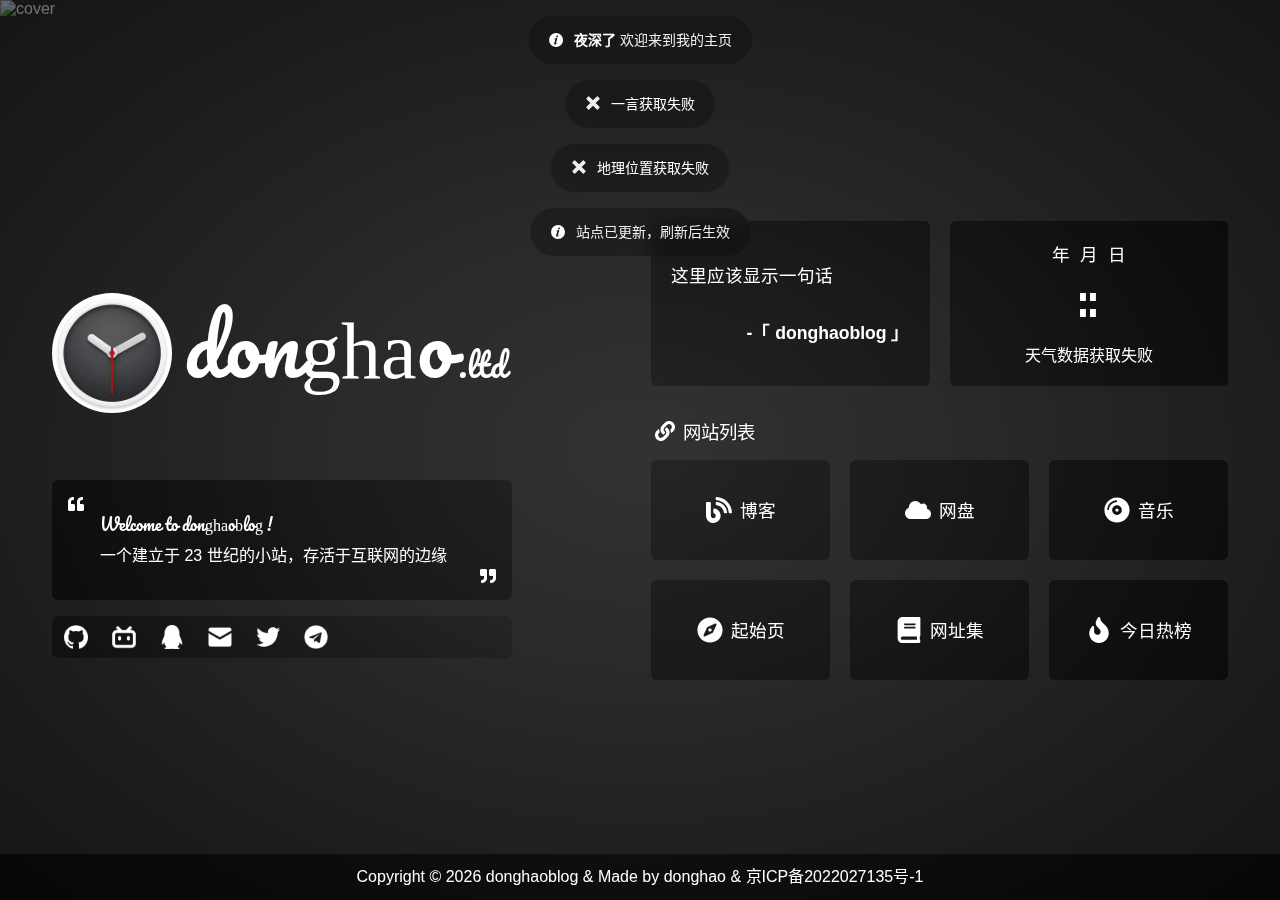
==== commit d2fe4ce1: "1" ====
--- a/index.html
+++ b/index.html
@@ -6,4 +6,4 @@
       hm.src = "https://hm.baidu.com/hm.js?14e9f35ff8bc67fd4bcb5f07a6e6655a";
       var s = document.getElementsByTagName("script")[0];
       s.parentNode.insertBefore(hm, s);
-    })();</script><script type="module" crossorigin src="/assets/index.e0bce588.js"></script><link rel="stylesheet" href="/assets/index.80ae6e93.css"><link rel="manifest" href="/manifest.webmanifest"><script id="vite-plugin-pwa:register-sw" src="/registerSW.js"></script></head><body class="loading"><div id="loading-box"><div class="loading-left-bg"></div><div class="loading-right-bg"></div><div class="spinner-box"><div class="loader"><div class="inner one"></div><div class="inner two"></div><div class="inner three"></div></div><div class="loading-word"><p class="loading-title" id="loading-title">donghaoblogの主页</p><span id="loading-text">加载中</span></div></div></div><div id="app"></div><noscript><div style="text-align:center">请开启 JavaScript</div></noscript></body></html>+    })();</script><script type="module" crossorigin src="/assets/index.25f99eb6.js"></script><link rel="stylesheet" href="/assets/index.263a250b.css"><link rel="manifest" href="/manifest.webmanifest"><script id="vite-plugin-pwa:register-sw" src="/registerSW.js"></script></head><body class="loading"><div id="loading-box"><div class="loading-left-bg"></div><div class="loading-right-bg"></div><div class="spinner-box"><div class="loader"><div class="inner one"></div><div class="inner two"></div><div class="inner three"></div></div><div class="loading-word"><p class="loading-title" id="loading-title">donghaoblogの主页</p><span id="loading-text">加载中</span></div></div></div><div id="app"></div><noscript><div style="text-align:center">请开启 JavaScript</div></noscript></body></html>--- a/assets/index.263a250b.css
+++ b/assets/index.263a250b.css
@@ -0,0 +1 @@
+@charset "UTF-8";:root{--el-color-white:#ffffff;--el-color-black:#000000;--el-color-primary-rgb:64,158,255;--el-color-success-rgb:103,194,58;--el-color-warning-rgb:230,162,60;--el-color-danger-rgb:245,108,108;--el-color-error-rgb:245,108,108;--el-color-info-rgb:144,147,153;--el-font-size-extra-large:20px;--el-font-size-large:18px;--el-font-size-medium:16px;--el-font-size-base:14px;--el-font-size-small:13px;--el-font-size-extra-small:12px;--el-font-family:"Helvetica Neue",Helvetica,"PingFang SC","Hiragino Sans GB","Microsoft YaHei","\5fae\8f6f\96c5\9ed1",Arial,sans-serif;--el-font-weight-primary:500;--el-font-line-height-primary:24px;--el-index-normal:1;--el-index-top:1000;--el-index-popper:2000;--el-border-radius-base:4px;--el-border-radius-small:2px;--el-border-radius-round:20px;--el-border-radius-circle:100%;--el-transition-duration:.3s;--el-transition-duration-fast:.2s;--el-transition-function-ease-in-out-bezier:cubic-bezier(.645, .045, .355, 1);--el-transition-function-fast-bezier:cubic-bezier(.23, 1, .32, 1);--el-transition-all:all var(--el-transition-duration) var(--el-transition-function-ease-in-out-bezier);--el-transition-fade:opacity var(--el-transition-duration) var(--el-transition-function-fast-bezier);--el-transition-md-fade:transform var(--el-transition-duration) var(--el-transition-function-fast-bezier),opacity var(--el-transition-duration) var(--el-transition-function-fast-bezier);--el-transition-fade-linear:opacity var(--el-transition-duration-fast) linear;--el-transition-border:border-color var(--el-transition-duration-fast) var(--el-transition-function-ease-in-out-bezier);--el-transition-box-shadow:box-shadow var(--el-transition-duration-fast) var(--el-transition-function-ease-in-out-bezier);--el-transition-color:color var(--el-transition-duration-fast) var(--el-transition-function-ease-in-out-bezier);--el-component-size-large:40px;--el-component-size:32px;--el-component-size-small:24px}:root{color-scheme:light;--el-color-white:#ffffff;--el-color-black:#000000;--el-color-primary:#409eff;--el-color-primary-light-3:#79bbff;--el-color-primary-light-5:#a0cfff;--el-color-primary-light-7:#c6e2ff;--el-color-primary-light-8:#d9ecff;--el-color-primary-light-9:#ecf5ff;--el-color-primary-dark-2:#337ecc;--el-color-success:#67c23a;--el-color-success-light-3:#95d475;--el-color-success-light-5:#b3e19d;--el-color-success-light-7:#d1edc4;--el-color-success-light-8:#e1f3d8;--el-color-success-light-9:#f0f9eb;--el-color-success-dark-2:#529b2e;--el-color-warning:#e6a23c;--el-color-warning-light-3:#eebe77;--el-color-warning-light-5:#f3d19e;--el-color-warning-light-7:#f8e3c5;--el-color-warning-light-8:#faecd8;--el-color-warning-light-9:#fdf6ec;--el-color-warning-dark-2:#b88230;--el-color-danger:#f56c6c;--el-color-danger-light-3:#f89898;--el-color-danger-light-5:#fab6b6;--el-color-danger-light-7:#fcd3d3;--el-color-danger-light-8:#fde2e2;--el-color-danger-light-9:#fef0f0;--el-color-danger-dark-2:#c45656;--el-color-error:#f56c6c;--el-color-error-light-3:#f89898;--el-color-error-light-5:#fab6b6;--el-color-error-light-7:#fcd3d3;--el-color-error-light-8:#fde2e2;--el-color-error-light-9:#fef0f0;--el-color-error-dark-2:#c45656;--el-color-info:#909399;--el-color-info-light-3:#b1b3b8;--el-color-info-light-5:#c8c9cc;--el-color-info-light-7:#dedfe0;--el-color-info-light-8:#e9e9eb;--el-color-info-light-9:#f4f4f5;--el-color-info-dark-2:#73767a;--el-bg-color:#ffffff;--el-bg-color-page:#f2f3f5;--el-bg-color-overlay:#ffffff;--el-text-color-primary:#303133;--el-text-color-regular:#606266;--el-text-color-secondary:#909399;--el-text-color-placeholder:#a8abb2;--el-text-color-disabled:#c0c4cc;--el-border-color:#dcdfe6;--el-border-color-light:#e4e7ed;--el-border-color-lighter:#ebeef5;--el-border-color-extra-light:#f2f6fc;--el-border-color-dark:#d4d7de;--el-border-color-darker:#cdd0d6;--el-fill-color:#f0f2f5;--el-fill-color-light:#f5f7fa;--el-fill-color-lighter:#fafafa;--el-fill-color-extra-light:#fafcff;--el-fill-color-dark:#ebedf0;--el-fill-color-darker:#e6e8eb;--el-fill-color-blank:#ffffff;--el-box-shadow:0px 12px 32px 4px rgba(0, 0, 0, .04),0px 8px 20px rgba(0, 0, 0, .08);--el-box-shadow-light:0px 0px 12px rgba(0, 0, 0, .12);--el-box-shadow-lighter:0px 0px 6px rgba(0, 0, 0, .12);--el-box-shadow-dark:0px 16px 48px 16px rgba(0, 0, 0, .08),0px 12px 32px rgba(0, 0, 0, .12),0px 8px 16px -8px rgba(0, 0, 0, .16);--el-disabled-bg-color:var(--el-fill-color-light);--el-disabled-text-color:var(--el-text-color-placeholder);--el-disabled-border-color:var(--el-border-color-light);--el-overlay-color:rgba(0, 0, 0, .8);--el-overlay-color-light:rgba(0, 0, 0, .7);--el-overlay-color-lighter:rgba(0, 0, 0, .5);--el-mask-color:rgba(255, 255, 255, .9);--el-mask-color-extra-light:rgba(255, 255, 255, .3);--el-border-width:1px;--el-border-style:solid;--el-border-color-hover:var(--el-text-color-disabled);--el-border:var(--el-border-width) var(--el-border-style) var(--el-border-color);--el-svg-monochrome-grey:var(--el-border-color)}.fade-in-linear-enter-active,.fade-in-linear-leave-active{transition:var(--el-transition-fade-linear)}.fade-in-linear-enter-from,.fade-in-linear-leave-to{opacity:0}.el-fade-in-linear-enter-active,.el-fade-in-linear-leave-active{transition:var(--el-transition-fade-linear)}.el-fade-in-linear-enter-from,.el-fade-in-linear-leave-to{opacity:0}.el-fade-in-enter-active,.el-fade-in-leave-active{transition:all var(--el-transition-duration) cubic-bezier(.55,0,.1,1)}.el-fade-in-enter-from,.el-fade-in-leave-active{opacity:0}.el-zoom-in-center-enter-active,.el-zoom-in-center-leave-active{transition:all var(--el-transition-duration) cubic-bezier(.55,0,.1,1)}.el-zoom-in-center-enter-from,.el-zoom-in-center-leave-active{opacity:0;transform:scaleX(0)}.el-zoom-in-top-enter-active,.el-zoom-in-top-leave-active{opacity:1;transform:scaleY(1);transition:var(--el-transition-md-fade);transform-origin:center top}.el-zoom-in-top-enter-active[data-popper-placement^=top],.el-zoom-in-top-leave-active[data-popper-placement^=top]{transform-origin:center bottom}.el-zoom-in-top-enter-from,.el-zoom-in-top-leave-active{opacity:0;transform:scaleY(0)}.el-zoom-in-bottom-enter-active,.el-zoom-in-bottom-leave-active{opacity:1;transform:scaleY(1);transition:var(--el-transition-md-fade);transform-origin:center bottom}.el-zoom-in-bottom-enter-from,.el-zoom-in-bottom-leave-active{opacity:0;transform:scaleY(0)}.el-zoom-in-left-enter-active,.el-zoom-in-left-leave-active{opacity:1;transform:scale(1);transition:var(--el-transition-md-fade);transform-origin:top left}.el-zoom-in-left-enter-from,.el-zoom-in-left-leave-active{opacity:0;transform:scale(.45)}.collapse-transition{transition:var(--el-transition-duration) height ease-in-out,var(--el-transition-duration) padding-top ease-in-out,var(--el-transition-duration) padding-bottom ease-in-out}.el-collapse-transition-enter-active,.el-collapse-transition-leave-active{transition:var(--el-transition-duration) max-height ease-in-out,var(--el-transition-duration) padding-top ease-in-out,var(--el-transition-duration) padding-bottom ease-in-out}.horizontal-collapse-transition{transition:var(--el-transition-duration) width ease-in-out,var(--el-transition-duration) padding-left ease-in-out,var(--el-transition-duration) padding-right ease-in-out}.el-list-enter-active,.el-list-leave-active{transition:all 1s}.el-list-enter-from,.el-list-leave-to{opacity:0;transform:translateY(-30px)}.el-list-leave-active{position:absolute!important}.el-opacity-transition{transition:opacity var(--el-transition-duration) cubic-bezier(.55,0,.1,1)}.el-icon-loading{-webkit-animation:rotating 2s linear infinite;animation:rotating 2s linear infinite}.el-icon--right{margin-left:5px}.el-icon--left{margin-right:5px}@-webkit-keyframes rotating{0%{transform:rotate(0)}to{transform:rotate(360deg)}}@keyframes rotating{0%{transform:rotate(0)}to{transform:rotate(360deg)}}.el-icon{--color:inherit;height:1em;width:1em;line-height:1em;display:inline-flex;justify-content:center;align-items:center;position:relative;fill:currentColor;color:var(--color);font-size:inherit}.el-icon.is-loading{-webkit-animation:rotating 2s linear infinite;animation:rotating 2s linear infinite}.el-icon svg{height:1em;width:1em}.el-badge{--el-badge-bg-color:var(--el-color-danger);--el-badge-radius:10px;--el-badge-font-size:12px;--el-badge-padding:6px;--el-badge-size:18px;position:relative;vertical-align:middle;display:inline-block}.el-badge__content{background-color:var(--el-badge-bg-color);border-radius:var(--el-badge-radius);color:var(--el-color-white);display:inline-flex;justify-content:center;align-items:center;font-size:var(--el-badge-font-size);height:var(--el-badge-size);padding:0 var(--el-badge-padding);white-space:nowrap;border:1px solid var(--el-bg-color)}.el-badge__content.is-fixed{position:absolute;top:0;right:calc(1px + var(--el-badge-size)/ 2);transform:translateY(-50%) translate(100%)}.el-badge__content.is-fixed.is-dot{right:5px}.el-badge__content.is-dot{height:8px;width:8px;padding:0;right:0;border-radius:50%}.el-badge__content--primary{background-color:var(--el-color-primary)}.el-badge__content--success{background-color:var(--el-color-success)}.el-badge__content--warning{background-color:var(--el-color-warning)}.el-badge__content--info{background-color:var(--el-color-info)}.el-badge__content--danger{background-color:var(--el-color-danger)}.el-message{--el-message-bg-color:var(--el-color-info-light-9);--el-message-border-color:var(--el-border-color-lighter);--el-message-padding:15px 19px;--el-message-close-size:16px;--el-message-close-icon-color:var(--el-text-color-placeholder);--el-message-close-hover-color:var(--el-text-color-secondary)}.el-message{width:-webkit-fit-content;width:-moz-fit-content;width:fit-content;max-width:calc(100% - 32px);box-sizing:border-box;border-radius:var(--el-border-radius-base);border-width:var(--el-border-width);border-style:var(--el-border-style);border-color:var(--el-message-border-color);position:fixed;left:50%;top:20px;transform:translate(-50%);background-color:var(--el-message-bg-color);transition:opacity var(--el-transition-duration),transform .4s,top .4s;padding:var(--el-message-padding);display:flex;align-items:center}.el-message.is-center{justify-content:center}.el-message.is-closable .el-message__content{padding-right:31px}.el-message p{margin:0}.el-message--success{--el-message-bg-color:var(--el-color-success-light-9);--el-message-border-color:var(--el-color-success-light-8);--el-message-text-color:var(--el-color-success)}.el-message--success .el-message__content{color:var(--el-message-text-color);overflow-wrap:anywhere}.el-message .el-message-icon--success{color:var(--el-message-text-color)}.el-message--info{--el-message-bg-color:var(--el-color-info-light-9);--el-message-border-color:var(--el-color-info-light-8);--el-message-text-color:var(--el-color-info)}.el-message--info .el-message__content{color:var(--el-message-text-color);overflow-wrap:anywhere}.el-message .el-message-icon--info{color:var(--el-message-text-color)}.el-message--warning{--el-message-bg-color:var(--el-color-warning-light-9);--el-message-border-color:var(--el-color-warning-light-8);--el-message-text-color:var(--el-color-warning)}.el-message--warning .el-message__content{color:var(--el-message-text-color);overflow-wrap:anywhere}.el-message .el-message-icon--warning{color:var(--el-message-text-color)}.el-message--error{--el-message-bg-color:var(--el-color-error-light-9);--el-message-border-color:var(--el-color-error-light-8);--el-message-text-color:var(--el-color-error)}.el-message--error .el-message__content{color:var(--el-message-text-color);overflow-wrap:anywhere}.el-message .el-message-icon--error{color:var(--el-message-text-color)}.el-message__icon{margin-right:10px}.el-message .el-message__badge{position:absolute;top:-8px;right:-8px}.el-message__content{padding:0;font-size:14px;line-height:1}.el-message__content:focus{outline-width:0}.el-message .el-message__closeBtn{position:absolute;top:50%;right:19px;transform:translateY(-50%);cursor:pointer;color:var(--el-message-close-icon-color);font-size:var(--el-message-close-size)}.el-message .el-message__closeBtn:focus{outline-width:0}.el-message .el-message__closeBtn:hover{color:var(--el-message-close-hover-color)}.el-message-fade-enter-from,.el-message-fade-leave-to{opacity:0;transform:translate(-50%,-100%)}.container{max-width:1200px}@media (max-width: 1380px){.el-radio-group{justify-content:center!important}}@media (max-width: 1200px){.container{max-width:1000px}}@media (max-width: 992px){.container{max-width:900px}}@media (max-width: 720px){.xs-hidden{display:none}}html,body{width:100%;height:100%;background-color:#333;overflow:hidden;font-family:HarmonyOS_Regular,sans-serif}*,a,p{margin:0;padding:0;-webkit-user-select:none;-webkit-user-drag:none;user-select:none;text-decoration:none;color:#fff;box-sizing:border-box}*:hover,a:hover,p:hover{transition:.3s}@font-face{font-family:Pacifico-Regular;src:url(/font/Pacifico-Regular.ttf) format("truetype")}@font-face{font-family:UnidreamLED;src:url(/font/UnidreamLED.ttf) format("truetype")}#app{position:fixed;top:0;left:0;width:100vw;height:100vh;z-index:0}.cards{border-radius:6px;background:rgba(0,0,0,.2509803922);-webkit-backdrop-filter:blur(10px);backdrop-filter:blur(10px);transform:scale(1);transition:all .3s}.cards:hover{transform:scale(1.01)}.cards:active{transform:scale(.98)}.text-hidden{overflow:hidden;white-space:nowrap;text-overflow:ellipsis}.el-message{--el-message-bg-color: #00000040 !important;--el-message-text-color: #efefef !important;-webkit-backdrop-filter:blur(10px);backdrop-filter:blur(10px);border-radius:25px!important;border-color:transparent!important}.el-message .el-message__badge{display:none}.el-progress-bar .el-progress-bar__outer{border-radius:6px;background-color:#00000020}.el-progress-bar .el-progress-bar__outer .el-progress-bar__inner{background-color:#efefef;border-radius:6px;text-align:center;font-family:UnidreamLED}.el-progress-bar .el-progress-bar__outer .el-progress-bar__inner span{color:#564d59;font-size:.9rem}.el-popper.is-dark{background:rgba(255,255,255,.3764705882)!important;border:1px solid transparent!important}.el-card{border-radius:8px!important;border:1px solid transparent!important;background-color:transparent!important}.el-card .el-card__header{font-weight:700;padding:16px 20px!important;background-color:#ffffff30!important;border-bottom:1px solid transparent!important}.el-card .el-card__body{padding:0!important;background-color:#ffffff10!important}@keyframes fade{0%{opacity:0}to{opacity:1}}@media (min-width: 910px) and (max-width: 1200px){.sm-hidden{display:none}}#cursor{position:fixed;width:16px;height:16px;background:#FFFFFF;border-radius:8px;opacity:.25;z-index:10086;pointer-events:none;transition:.2s ease-in-out;transition-property:background,opacity,transform}#cursor.hidden{opacity:0}#cursor.active{opacity:.5;transform:scale(.5);-webkit-transform:scale(.5);-moz-transform:scale(.5);-ms-transform:scale(.5);-o-transform:scale(.5)}::-webkit-scrollbar,scrollbar{width:6px;height:6px;background-color:transparent}::-webkit-scrollbar-thumb,scrollbar-thumb{border-radius:10px;background-color:#eee}.container[data-v-22ff0d31]{max-width:1200px}@media (max-width: 1380px){.el-radio-group[data-v-22ff0d31]{justify-content:center!important}}@media (max-width: 1200px){.container[data-v-22ff0d31]{max-width:1000px}}@media (max-width: 992px){.container[data-v-22ff0d31]{max-width:900px}}@media (max-width: 720px){.xs-hidden[data-v-22ff0d31]{display:none}}.message .logo[data-v-22ff0d31]{display:flex;flex-direction:row;align-items:center;animation:fade;-webkit-animation:fade .5s}.message .logo .logo-img[data-v-22ff0d31]{border-radius:50%;width:120px}.message .logo .name[data-v-22ff0d31]{width:100%;height:142px;margin-left:12px;transform:translateY(-8px);font-family:Pacifico-Regular}.message .logo .name .bg[data-v-22ff0d31]{font-size:5rem}.message .logo .name .sm[data-v-22ff0d31]{margin-left:6px;font-size:2rem}@media (min-width: 720px) and (max-width: 789px){.message .logo .name .sm[data-v-22ff0d31]{display:none}}@media (max-width: 768px){.message .logo .logo-img[data-v-22ff0d31]{width:100px}.message .logo .name[data-v-22ff0d31]{height:128px}.message .logo .name .bg[data-v-22ff0d31]{font-size:4.5rem}}.message .description[data-v-22ff0d31]{padding:1rem;margin-top:3.5rem;max-width:460px;animation:fade;-webkit-animation:fade .5s}.message .description .content[data-v-22ff0d31]{display:flex;justify-content:space-between}.message .description .content .text[data-v-22ff0d31]{margin:.75rem 1rem;line-height:2rem;margin-right:auto}.message .description .content .text p[data-v-22ff0d31]:nth-of-type(1){font-family:Pacifico-Regular}.message .description .content .xicon[data-v-22ff0d31]:nth-of-type(2){align-self:flex-end}@media (max-width: 720px){.message .description[data-v-22ff0d31]{max-width:100%;pointer-events:none}}@media (max-width: 390px){.message .logo[data-v-22ff0d31]{flex-direction:column}.message .logo .logo-img[data-v-22ff0d31]{display:none}.message .logo .name[data-v-22ff0d31]{margin-left:0;height:auto;transform:none;text-align:center}.message .logo .name .bg[data-v-22ff0d31]{font-size:3.5rem}.message .logo .name .sm[data-v-22ff0d31]{font-size:1.4rem}.message .description[data-v-22ff0d31]{margin-top:2.5rem}}.container[data-v-43443f9e]{max-width:1200px}@media (max-width: 1380px){.el-radio-group[data-v-43443f9e]{justify-content:center!important}}@media (max-width: 1200px){.container[data-v-43443f9e]{max-width:1000px}}@media (max-width: 992px){.container[data-v-43443f9e]{max-width:900px}}@media (max-width: 720px){.xs-hidden[data-v-43443f9e]{display:none}}.social[data-v-43443f9e]{margin-top:1rem;display:flex;align-items:center;justify-content:space-between;max-width:460px;width:100%;height:42px;background-color:transparent;border-radius:6px;backdrop-filter:blur(0);animation:fade;-webkit-animation:fade .5s;transition:all .5s}@media (max-width: 840px){.social[data-v-43443f9e]{max-width:100%;justify-content:center}.social .link[data-v-43443f9e]{justify-content:space-evenly!important;width:90%}.social .tip[data-v-43443f9e]{display:none!important}}.social .link[data-v-43443f9e]{display:flex;align-items:center;justify-content:center}.social .link a[data-v-43443f9e]{display:inherit}.social .link a .icon[data-v-43443f9e]{margin:0 12px;transition:all .3s}.social .link a .icon[data-v-43443f9e]:active{transform:scale(.9)}.social .tip[data-v-43443f9e]{display:none;margin-right:12px;animation:fade;-webkit-animation:fade .5s}@media (min-width: 768px){.social[data-v-43443f9e]:hover{background-color:#00000040;backdrop-filter:blur(5px)}.social:hover .tip[data-v-43443f9e]{display:block}}.container[data-v-decfbd14]{max-width:1200px}@media (max-width: 1380px){.el-radio-group[data-v-decfbd14]{justify-content:center!important}}@media (max-width: 1200px){.container[data-v-decfbd14]{max-width:1000px}}@media (max-width: 992px){.container[data-v-decfbd14]{max-width:900px}}@media (max-width: 720px){.xs-hidden[data-v-decfbd14]{display:none}}.left[data-v-decfbd14]{width:50%;margin-right:10px;transform:translateY(20px)}.left.hidden[data-v-decfbd14]{display:none}@media (max-width: 720px){.left[data-v-decfbd14]{margin-right:0;width:100%}}.el-row{display:flex;flex-wrap:wrap;position:relative;box-sizing:border-box}.el-row.is-justify-center{justify-content:center}.el-row.is-justify-end{justify-content:flex-end}.el-row.is-justify-space-between{justify-content:space-between}.el-row.is-justify-space-around{justify-content:space-around}.el-row.is-justify-space-evenly{justify-content:space-evenly}.el-row.is-align-middle{align-items:center}.el-row.is-align-bottom{align-items:flex-end}[class*=el-col-]{box-sizing:border-box}[class*=el-col-].is-guttered{display:block;min-height:1px}.el-col-0,.el-col-0.is-guttered{display:none}.el-col-0{max-width:0%;flex:0 0 0%}.el-col-offset-0{margin-left:0}.el-col-pull-0{position:relative;right:0}.el-col-push-0{position:relative;left:0}.el-col-1{max-width:4.1666666667%;flex:0 0 4.1666666667%}.el-col-offset-1{margin-left:4.1666666667%}.el-col-pull-1{position:relative;right:4.1666666667%}.el-col-push-1{position:relative;left:4.1666666667%}.el-col-2{max-width:8.3333333333%;flex:0 0 8.3333333333%}.el-col-offset-2{margin-left:8.3333333333%}.el-col-pull-2{position:relative;right:8.3333333333%}.el-col-push-2{position:relative;left:8.3333333333%}.el-col-3{max-width:12.5%;flex:0 0 12.5%}.el-col-offset-3{margin-left:12.5%}.el-col-pull-3{position:relative;right:12.5%}.el-col-push-3{position:relative;left:12.5%}.el-col-4{max-width:16.6666666667%;flex:0 0 16.6666666667%}.el-col-offset-4{margin-left:16.6666666667%}.el-col-pull-4{position:relative;right:16.6666666667%}.el-col-push-4{position:relative;left:16.6666666667%}.el-col-5{max-width:20.8333333333%;flex:0 0 20.8333333333%}.el-col-offset-5{margin-left:20.8333333333%}.el-col-pull-5{position:relative;right:20.8333333333%}.el-col-push-5{position:relative;left:20.8333333333%}.el-col-6{max-width:25%;flex:0 0 25%}.el-col-offset-6{margin-left:25%}.el-col-pull-6{position:relative;right:25%}.el-col-push-6{position:relative;left:25%}.el-col-7{max-width:29.1666666667%;flex:0 0 29.1666666667%}.el-col-offset-7{margin-left:29.1666666667%}.el-col-pull-7{position:relative;right:29.1666666667%}.el-col-push-7{position:relative;left:29.1666666667%}.el-col-8{max-width:33.3333333333%;flex:0 0 33.3333333333%}.el-col-offset-8{margin-left:33.3333333333%}.el-col-pull-8{position:relative;right:33.3333333333%}.el-col-push-8{position:relative;left:33.3333333333%}.el-col-9{max-width:37.5%;flex:0 0 37.5%}.el-col-offset-9{margin-left:37.5%}.el-col-pull-9{position:relative;right:37.5%}.el-col-push-9{position:relative;left:37.5%}.el-col-10{max-width:41.6666666667%;flex:0 0 41.6666666667%}.el-col-offset-10{margin-left:41.6666666667%}.el-col-pull-10{position:relative;right:41.6666666667%}.el-col-push-10{position:relative;left:41.6666666667%}.el-col-11{max-width:45.8333333333%;flex:0 0 45.8333333333%}.el-col-offset-11{margin-left:45.8333333333%}.el-col-pull-11{position:relative;right:45.8333333333%}.el-col-push-11{position:relative;left:45.8333333333%}.el-col-12{max-width:50%;flex:0 0 50%}.el-col-offset-12{margin-left:50%}.el-col-pull-12{position:relative;right:50%}.el-col-push-12{position:relative;left:50%}.el-col-13{max-width:54.1666666667%;flex:0 0 54.1666666667%}.el-col-offset-13{margin-left:54.1666666667%}.el-col-pull-13{position:relative;right:54.1666666667%}.el-col-push-13{position:relative;left:54.1666666667%}.el-col-14{max-width:58.3333333333%;flex:0 0 58.3333333333%}.el-col-offset-14{margin-left:58.3333333333%}.el-col-pull-14{position:relative;right:58.3333333333%}.el-col-push-14{position:relative;left:58.3333333333%}.el-col-15{max-width:62.5%;flex:0 0 62.5%}.el-col-offset-15{margin-left:62.5%}.el-col-pull-15{position:relative;right:62.5%}.el-col-push-15{position:relative;left:62.5%}.el-col-16{max-width:66.6666666667%;flex:0 0 66.6666666667%}.el-col-offset-16{margin-left:66.6666666667%}.el-col-pull-16{position:relative;right:66.6666666667%}.el-col-push-16{position:relative;left:66.6666666667%}.el-col-17{max-width:70.8333333333%;flex:0 0 70.8333333333%}.el-col-offset-17{margin-left:70.8333333333%}.el-col-pull-17{position:relative;right:70.8333333333%}.el-col-push-17{position:relative;left:70.8333333333%}.el-col-18{max-width:75%;flex:0 0 75%}.el-col-offset-18{margin-left:75%}.el-col-pull-18{position:relative;right:75%}.el-col-push-18{position:relative;left:75%}.el-col-19{max-width:79.1666666667%;flex:0 0 79.1666666667%}.el-col-offset-19{margin-left:79.1666666667%}.el-col-pull-19{position:relative;right:79.1666666667%}.el-col-push-19{position:relative;left:79.1666666667%}.el-col-20{max-width:83.3333333333%;flex:0 0 83.3333333333%}.el-col-offset-20{margin-left:83.3333333333%}.el-col-pull-20{position:relative;right:83.3333333333%}.el-col-push-20{position:relative;left:83.3333333333%}.el-col-21{max-width:87.5%;flex:0 0 87.5%}.el-col-offset-21{margin-left:87.5%}.el-col-pull-21{position:relative;right:87.5%}.el-col-push-21{position:relative;left:87.5%}.el-col-22{max-width:91.6666666667%;flex:0 0 91.6666666667%}.el-col-offset-22{margin-left:91.6666666667%}.el-col-pull-22{position:relative;right:91.6666666667%}.el-col-push-22{position:relative;left:91.6666666667%}.el-col-23{max-width:95.8333333333%;flex:0 0 95.8333333333%}.el-col-offset-23{margin-left:95.8333333333%}.el-col-pull-23{position:relative;right:95.8333333333%}.el-col-push-23{position:relative;left:95.8333333333%}.el-col-24{max-width:100%;flex:0 0 100%}.el-col-offset-24{margin-left:100%}.el-col-pull-24{position:relative;right:100%}.el-col-push-24{position:relative;left:100%}@media only screen and (max-width:768px){.el-col-xs-0,.el-col-xs-0.is-guttered{display:none}.el-col-xs-0{max-width:0%;flex:0 0 0%}.el-col-xs-offset-0{margin-left:0}.el-col-xs-pull-0{position:relative;right:0}.el-col-xs-push-0{position:relative;left:0}.el-col-xs-1{display:block;max-width:4.1666666667%;flex:0 0 4.1666666667%}.el-col-xs-offset-1{margin-left:4.1666666667%}.el-col-xs-pull-1{position:relative;right:4.1666666667%}.el-col-xs-push-1{position:relative;left:4.1666666667%}.el-col-xs-2{display:block;max-width:8.3333333333%;flex:0 0 8.3333333333%}.el-col-xs-offset-2{margin-left:8.3333333333%}.el-col-xs-pull-2{position:relative;right:8.3333333333%}.el-col-xs-push-2{position:relative;left:8.3333333333%}.el-col-xs-3{display:block;max-width:12.5%;flex:0 0 12.5%}.el-col-xs-offset-3{margin-left:12.5%}.el-col-xs-pull-3{position:relative;right:12.5%}.el-col-xs-push-3{position:relative;left:12.5%}.el-col-xs-4{display:block;max-width:16.6666666667%;flex:0 0 16.6666666667%}.el-col-xs-offset-4{margin-left:16.6666666667%}.el-col-xs-pull-4{position:relative;right:16.6666666667%}.el-col-xs-push-4{position:relative;left:16.6666666667%}.el-col-xs-5{display:block;max-width:20.8333333333%;flex:0 0 20.8333333333%}.el-col-xs-offset-5{margin-left:20.8333333333%}.el-col-xs-pull-5{position:relative;right:20.8333333333%}.el-col-xs-push-5{position:relative;left:20.8333333333%}.el-col-xs-6{display:block;max-width:25%;flex:0 0 25%}.el-col-xs-offset-6{margin-left:25%}.el-col-xs-pull-6{position:relative;right:25%}.el-col-xs-push-6{position:relative;left:25%}.el-col-xs-7{display:block;max-width:29.1666666667%;flex:0 0 29.1666666667%}.el-col-xs-offset-7{margin-left:29.1666666667%}.el-col-xs-pull-7{position:relative;right:29.1666666667%}.el-col-xs-push-7{position:relative;left:29.1666666667%}.el-col-xs-8{display:block;max-width:33.3333333333%;flex:0 0 33.3333333333%}.el-col-xs-offset-8{margin-left:33.3333333333%}.el-col-xs-pull-8{position:relative;right:33.3333333333%}.el-col-xs-push-8{position:relative;left:33.3333333333%}.el-col-xs-9{display:block;max-width:37.5%;flex:0 0 37.5%}.el-col-xs-offset-9{margin-left:37.5%}.el-col-xs-pull-9{position:relative;right:37.5%}.el-col-xs-push-9{position:relative;left:37.5%}.el-col-xs-10{display:block;max-width:41.6666666667%;flex:0 0 41.6666666667%}.el-col-xs-offset-10{margin-left:41.6666666667%}.el-col-xs-pull-10{position:relative;right:41.6666666667%}.el-col-xs-push-10{position:relative;left:41.6666666667%}.el-col-xs-11{display:block;max-width:45.8333333333%;flex:0 0 45.8333333333%}.el-col-xs-offset-11{margin-left:45.8333333333%}.el-col-xs-pull-11{position:relative;right:45.8333333333%}.el-col-xs-push-11{position:relative;left:45.8333333333%}.el-col-xs-12{display:block;max-width:50%;flex:0 0 50%}.el-col-xs-offset-12{margin-left:50%}.el-col-xs-pull-12{position:relative;right:50%}.el-col-xs-push-12{position:relative;left:50%}.el-col-xs-13{display:block;max-width:54.1666666667%;flex:0 0 54.1666666667%}.el-col-xs-offset-13{margin-left:54.1666666667%}.el-col-xs-pull-13{position:relative;right:54.1666666667%}.el-col-xs-push-13{position:relative;left:54.1666666667%}.el-col-xs-14{display:block;max-width:58.3333333333%;flex:0 0 58.3333333333%}.el-col-xs-offset-14{margin-left:58.3333333333%}.el-col-xs-pull-14{position:relative;right:58.3333333333%}.el-col-xs-push-14{position:relative;left:58.3333333333%}.el-col-xs-15{display:block;max-width:62.5%;flex:0 0 62.5%}.el-col-xs-offset-15{margin-left:62.5%}.el-col-xs-pull-15{position:relative;right:62.5%}.el-col-xs-push-15{position:relative;left:62.5%}.el-col-xs-16{display:block;max-width:66.6666666667%;flex:0 0 66.6666666667%}.el-col-xs-offset-16{margin-left:66.6666666667%}.el-col-xs-pull-16{position:relative;right:66.6666666667%}.el-col-xs-push-16{position:relative;left:66.6666666667%}.el-col-xs-17{display:block;max-width:70.8333333333%;flex:0 0 70.8333333333%}.el-col-xs-offset-17{margin-left:70.8333333333%}.el-col-xs-pull-17{position:relative;right:70.8333333333%}.el-col-xs-push-17{position:relative;left:70.8333333333%}.el-col-xs-18{display:block;max-width:75%;flex:0 0 75%}.el-col-xs-offset-18{margin-left:75%}.el-col-xs-pull-18{position:relative;right:75%}.el-col-xs-push-18{position:relative;left:75%}.el-col-xs-19{display:block;max-width:79.1666666667%;flex:0 0 79.1666666667%}.el-col-xs-offset-19{margin-left:79.1666666667%}.el-col-xs-pull-19{position:relative;right:79.1666666667%}.el-col-xs-push-19{position:relative;left:79.1666666667%}.el-col-xs-20{display:block;max-width:83.3333333333%;flex:0 0 83.3333333333%}.el-col-xs-offset-20{margin-left:83.3333333333%}.el-col-xs-pull-20{position:relative;right:83.3333333333%}.el-col-xs-push-20{position:relative;left:83.3333333333%}.el-col-xs-21{display:block;max-width:87.5%;flex:0 0 87.5%}.el-col-xs-offset-21{margin-left:87.5%}.el-col-xs-pull-21{position:relative;right:87.5%}.el-col-xs-push-21{position:relative;left:87.5%}.el-col-xs-22{display:block;max-width:91.6666666667%;flex:0 0 91.6666666667%}.el-col-xs-offset-22{margin-left:91.6666666667%}.el-col-xs-pull-22{position:relative;right:91.6666666667%}.el-col-xs-push-22{position:relative;left:91.6666666667%}.el-col-xs-23{display:block;max-width:95.8333333333%;flex:0 0 95.8333333333%}.el-col-xs-offset-23{margin-left:95.8333333333%}.el-col-xs-pull-23{position:relative;right:95.8333333333%}.el-col-xs-push-23{position:relative;left:95.8333333333%}.el-col-xs-24{display:block;max-width:100%;flex:0 0 100%}.el-col-xs-offset-24{margin-left:100%}.el-col-xs-pull-24{position:relative;right:100%}.el-col-xs-push-24{position:relative;left:100%}}@media only screen and (min-width:768px){.el-col-sm-0,.el-col-sm-0.is-guttered{display:none}.el-col-sm-0{max-width:0%;flex:0 0 0%}.el-col-sm-offset-0{margin-left:0}.el-col-sm-pull-0{position:relative;right:0}.el-col-sm-push-0{position:relative;left:0}.el-col-sm-1{display:block;max-width:4.1666666667%;flex:0 0 4.1666666667%}.el-col-sm-offset-1{margin-left:4.1666666667%}.el-col-sm-pull-1{position:relative;right:4.1666666667%}.el-col-sm-push-1{position:relative;left:4.1666666667%}.el-col-sm-2{display:block;max-width:8.3333333333%;flex:0 0 8.3333333333%}.el-col-sm-offset-2{margin-left:8.3333333333%}.el-col-sm-pull-2{position:relative;right:8.3333333333%}.el-col-sm-push-2{position:relative;left:8.3333333333%}.el-col-sm-3{display:block;max-width:12.5%;flex:0 0 12.5%}.el-col-sm-offset-3{margin-left:12.5%}.el-col-sm-pull-3{position:relative;right:12.5%}.el-col-sm-push-3{position:relative;left:12.5%}.el-col-sm-4{display:block;max-width:16.6666666667%;flex:0 0 16.6666666667%}.el-col-sm-offset-4{margin-left:16.6666666667%}.el-col-sm-pull-4{position:relative;right:16.6666666667%}.el-col-sm-push-4{position:relative;left:16.6666666667%}.el-col-sm-5{display:block;max-width:20.8333333333%;flex:0 0 20.8333333333%}.el-col-sm-offset-5{margin-left:20.8333333333%}.el-col-sm-pull-5{position:relative;right:20.8333333333%}.el-col-sm-push-5{position:relative;left:20.8333333333%}.el-col-sm-6{display:block;max-width:25%;flex:0 0 25%}.el-col-sm-offset-6{margin-left:25%}.el-col-sm-pull-6{position:relative;right:25%}.el-col-sm-push-6{position:relative;left:25%}.el-col-sm-7{display:block;max-width:29.1666666667%;flex:0 0 29.1666666667%}.el-col-sm-offset-7{margin-left:29.1666666667%}.el-col-sm-pull-7{position:relative;right:29.1666666667%}.el-col-sm-push-7{position:relative;left:29.1666666667%}.el-col-sm-8{display:block;max-width:33.3333333333%;flex:0 0 33.3333333333%}.el-col-sm-offset-8{margin-left:33.3333333333%}.el-col-sm-pull-8{position:relative;right:33.3333333333%}.el-col-sm-push-8{position:relative;left:33.3333333333%}.el-col-sm-9{display:block;max-width:37.5%;flex:0 0 37.5%}.el-col-sm-offset-9{margin-left:37.5%}.el-col-sm-pull-9{position:relative;right:37.5%}.el-col-sm-push-9{position:relative;left:37.5%}.el-col-sm-10{display:block;max-width:41.6666666667%;flex:0 0 41.6666666667%}.el-col-sm-offset-10{margin-left:41.6666666667%}.el-col-sm-pull-10{position:relative;right:41.6666666667%}.el-col-sm-push-10{position:relative;left:41.6666666667%}.el-col-sm-11{display:block;max-width:45.8333333333%;flex:0 0 45.8333333333%}.el-col-sm-offset-11{margin-left:45.8333333333%}.el-col-sm-pull-11{position:relative;right:45.8333333333%}.el-col-sm-push-11{position:relative;left:45.8333333333%}.el-col-sm-12{display:block;max-width:50%;flex:0 0 50%}.el-col-sm-offset-12{margin-left:50%}.el-col-sm-pull-12{position:relative;right:50%}.el-col-sm-push-12{position:relative;left:50%}.el-col-sm-13{display:block;max-width:54.1666666667%;flex:0 0 54.1666666667%}.el-col-sm-offset-13{margin-left:54.1666666667%}.el-col-sm-pull-13{position:relative;right:54.1666666667%}.el-col-sm-push-13{position:relative;left:54.1666666667%}.el-col-sm-14{display:block;max-width:58.3333333333%;flex:0 0 58.3333333333%}.el-col-sm-offset-14{margin-left:58.3333333333%}.el-col-sm-pull-14{position:relative;right:58.3333333333%}.el-col-sm-push-14{position:relative;left:58.3333333333%}.el-col-sm-15{display:block;max-width:62.5%;flex:0 0 62.5%}.el-col-sm-offset-15{margin-left:62.5%}.el-col-sm-pull-15{position:relative;right:62.5%}.el-col-sm-push-15{position:relative;left:62.5%}.el-col-sm-16{display:block;max-width:66.6666666667%;flex:0 0 66.6666666667%}.el-col-sm-offset-16{margin-left:66.6666666667%}.el-col-sm-pull-16{position:relative;right:66.6666666667%}.el-col-sm-push-16{position:relative;left:66.6666666667%}.el-col-sm-17{display:block;max-width:70.8333333333%;flex:0 0 70.8333333333%}.el-col-sm-offset-17{margin-left:70.8333333333%}.el-col-sm-pull-17{position:relative;right:70.8333333333%}.el-col-sm-push-17{position:relative;left:70.8333333333%}.el-col-sm-18{display:block;max-width:75%;flex:0 0 75%}.el-col-sm-offset-18{margin-left:75%}.el-col-sm-pull-18{position:relative;right:75%}.el-col-sm-push-18{position:relative;left:75%}.el-col-sm-19{display:block;max-width:79.1666666667%;flex:0 0 79.1666666667%}.el-col-sm-offset-19{margin-left:79.1666666667%}.el-col-sm-pull-19{position:relative;right:79.1666666667%}.el-col-sm-push-19{position:relative;left:79.1666666667%}.el-col-sm-20{display:block;max-width:83.3333333333%;flex:0 0 83.3333333333%}.el-col-sm-offset-20{margin-left:83.3333333333%}.el-col-sm-pull-20{position:relative;right:83.3333333333%}.el-col-sm-push-20{position:relative;left:83.3333333333%}.el-col-sm-21{display:block;max-width:87.5%;flex:0 0 87.5%}.el-col-sm-offset-21{margin-left:87.5%}.el-col-sm-pull-21{position:relative;right:87.5%}.el-col-sm-push-21{position:relative;left:87.5%}.el-col-sm-22{display:block;max-width:91.6666666667%;flex:0 0 91.6666666667%}.el-col-sm-offset-22{margin-left:91.6666666667%}.el-col-sm-pull-22{position:relative;right:91.6666666667%}.el-col-sm-push-22{position:relative;left:91.6666666667%}.el-col-sm-23{display:block;max-width:95.8333333333%;flex:0 0 95.8333333333%}.el-col-sm-offset-23{margin-left:95.8333333333%}.el-col-sm-pull-23{position:relative;right:95.8333333333%}.el-col-sm-push-23{position:relative;left:95.8333333333%}.el-col-sm-24{display:block;max-width:100%;flex:0 0 100%}.el-col-sm-offset-24{margin-left:100%}.el-col-sm-pull-24{position:relative;right:100%}.el-col-sm-push-24{position:relative;left:100%}}@media only screen and (min-width:992px){.el-col-md-0,.el-col-md-0.is-guttered{display:none}.el-col-md-0{max-width:0%;flex:0 0 0%}.el-col-md-offset-0{margin-left:0}.el-col-md-pull-0{position:relative;right:0}.el-col-md-push-0{position:relative;left:0}.el-col-md-1{display:block;max-width:4.1666666667%;flex:0 0 4.1666666667%}.el-col-md-offset-1{margin-left:4.1666666667%}.el-col-md-pull-1{position:relative;right:4.1666666667%}.el-col-md-push-1{position:relative;left:4.1666666667%}.el-col-md-2{display:block;max-width:8.3333333333%;flex:0 0 8.3333333333%}.el-col-md-offset-2{margin-left:8.3333333333%}.el-col-md-pull-2{position:relative;right:8.3333333333%}.el-col-md-push-2{position:relative;left:8.3333333333%}.el-col-md-3{display:block;max-width:12.5%;flex:0 0 12.5%}.el-col-md-offset-3{margin-left:12.5%}.el-col-md-pull-3{position:relative;right:12.5%}.el-col-md-push-3{position:relative;left:12.5%}.el-col-md-4{display:block;max-width:16.6666666667%;flex:0 0 16.6666666667%}.el-col-md-offset-4{margin-left:16.6666666667%}.el-col-md-pull-4{position:relative;right:16.6666666667%}.el-col-md-push-4{position:relative;left:16.6666666667%}.el-col-md-5{display:block;max-width:20.8333333333%;flex:0 0 20.8333333333%}.el-col-md-offset-5{margin-left:20.8333333333%}.el-col-md-pull-5{position:relative;right:20.8333333333%}.el-col-md-push-5{position:relative;left:20.8333333333%}.el-col-md-6{display:block;max-width:25%;flex:0 0 25%}.el-col-md-offset-6{margin-left:25%}.el-col-md-pull-6{position:relative;right:25%}.el-col-md-push-6{position:relative;left:25%}.el-col-md-7{display:block;max-width:29.1666666667%;flex:0 0 29.1666666667%}.el-col-md-offset-7{margin-left:29.1666666667%}.el-col-md-pull-7{position:relative;right:29.1666666667%}.el-col-md-push-7{position:relative;left:29.1666666667%}.el-col-md-8{display:block;max-width:33.3333333333%;flex:0 0 33.3333333333%}.el-col-md-offset-8{margin-left:33.3333333333%}.el-col-md-pull-8{position:relative;right:33.3333333333%}.el-col-md-push-8{position:relative;left:33.3333333333%}.el-col-md-9{display:block;max-width:37.5%;flex:0 0 37.5%}.el-col-md-offset-9{margin-left:37.5%}.el-col-md-pull-9{position:relative;right:37.5%}.el-col-md-push-9{position:relative;left:37.5%}.el-col-md-10{display:block;max-width:41.6666666667%;flex:0 0 41.6666666667%}.el-col-md-offset-10{margin-left:41.6666666667%}.el-col-md-pull-10{position:relative;right:41.6666666667%}.el-col-md-push-10{position:relative;left:41.6666666667%}.el-col-md-11{display:block;max-width:45.8333333333%;flex:0 0 45.8333333333%}.el-col-md-offset-11{margin-left:45.8333333333%}.el-col-md-pull-11{position:relative;right:45.8333333333%}.el-col-md-push-11{position:relative;left:45.8333333333%}.el-col-md-12{display:block;max-width:50%;flex:0 0 50%}.el-col-md-offset-12{margin-left:50%}.el-col-md-pull-12{position:relative;right:50%}.el-col-md-push-12{position:relative;left:50%}.el-col-md-13{display:block;max-width:54.1666666667%;flex:0 0 54.1666666667%}.el-col-md-offset-13{margin-left:54.1666666667%}.el-col-md-pull-13{position:relative;right:54.1666666667%}.el-col-md-push-13{position:relative;left:54.1666666667%}.el-col-md-14{display:block;max-width:58.3333333333%;flex:0 0 58.3333333333%}.el-col-md-offset-14{margin-left:58.3333333333%}.el-col-md-pull-14{position:relative;right:58.3333333333%}.el-col-md-push-14{position:relative;left:58.3333333333%}.el-col-md-15{display:block;max-width:62.5%;flex:0 0 62.5%}.el-col-md-offset-15{margin-left:62.5%}.el-col-md-pull-15{position:relative;right:62.5%}.el-col-md-push-15{position:relative;left:62.5%}.el-col-md-16{display:block;max-width:66.6666666667%;flex:0 0 66.6666666667%}.el-col-md-offset-16{margin-left:66.6666666667%}.el-col-md-pull-16{position:relative;right:66.6666666667%}.el-col-md-push-16{position:relative;left:66.6666666667%}.el-col-md-17{display:block;max-width:70.8333333333%;flex:0 0 70.8333333333%}.el-col-md-offset-17{margin-left:70.8333333333%}.el-col-md-pull-17{position:relative;right:70.8333333333%}.el-col-md-push-17{position:relative;left:70.8333333333%}.el-col-md-18{display:block;max-width:75%;flex:0 0 75%}.el-col-md-offset-18{margin-left:75%}.el-col-md-pull-18{position:relative;right:75%}.el-col-md-push-18{position:relative;left:75%}.el-col-md-19{display:block;max-width:79.1666666667%;flex:0 0 79.1666666667%}.el-col-md-offset-19{margin-left:79.1666666667%}.el-col-md-pull-19{position:relative;right:79.1666666667%}.el-col-md-push-19{position:relative;left:79.1666666667%}.el-col-md-20{display:block;max-width:83.3333333333%;flex:0 0 83.3333333333%}.el-col-md-offset-20{margin-left:83.3333333333%}.el-col-md-pull-20{position:relative;right:83.3333333333%}.el-col-md-push-20{position:relative;left:83.3333333333%}.el-col-md-21{display:block;max-width:87.5%;flex:0 0 87.5%}.el-col-md-offset-21{margin-left:87.5%}.el-col-md-pull-21{position:relative;right:87.5%}.el-col-md-push-21{position:relative;left:87.5%}.el-col-md-22{display:block;max-width:91.6666666667%;flex:0 0 91.6666666667%}.el-col-md-offset-22{margin-left:91.6666666667%}.el-col-md-pull-22{position:relative;right:91.6666666667%}.el-col-md-push-22{position:relative;left:91.6666666667%}.el-col-md-23{display:block;max-width:95.8333333333%;flex:0 0 95.8333333333%}.el-col-md-offset-23{margin-left:95.8333333333%}.el-col-md-pull-23{position:relative;right:95.8333333333%}.el-col-md-push-23{position:relative;left:95.8333333333%}.el-col-md-24{display:block;max-width:100%;flex:0 0 100%}.el-col-md-offset-24{margin-left:100%}.el-col-md-pull-24{position:relative;right:100%}.el-col-md-push-24{position:relative;left:100%}}@media only screen and (min-width:1200px){.el-col-lg-0,.el-col-lg-0.is-guttered{display:none}.el-col-lg-0{max-width:0%;flex:0 0 0%}.el-col-lg-offset-0{margin-left:0}.el-col-lg-pull-0{position:relative;right:0}.el-col-lg-push-0{position:relative;left:0}.el-col-lg-1{display:block;max-width:4.1666666667%;flex:0 0 4.1666666667%}.el-col-lg-offset-1{margin-left:4.1666666667%}.el-col-lg-pull-1{position:relative;right:4.1666666667%}.el-col-lg-push-1{position:relative;left:4.1666666667%}.el-col-lg-2{display:block;max-width:8.3333333333%;flex:0 0 8.3333333333%}.el-col-lg-offset-2{margin-left:8.3333333333%}.el-col-lg-pull-2{position:relative;right:8.3333333333%}.el-col-lg-push-2{position:relative;left:8.3333333333%}.el-col-lg-3{display:block;max-width:12.5%;flex:0 0 12.5%}.el-col-lg-offset-3{margin-left:12.5%}.el-col-lg-pull-3{position:relative;right:12.5%}.el-col-lg-push-3{position:relative;left:12.5%}.el-col-lg-4{display:block;max-width:16.6666666667%;flex:0 0 16.6666666667%}.el-col-lg-offset-4{margin-left:16.6666666667%}.el-col-lg-pull-4{position:relative;right:16.6666666667%}.el-col-lg-push-4{position:relative;left:16.6666666667%}.el-col-lg-5{display:block;max-width:20.8333333333%;flex:0 0 20.8333333333%}.el-col-lg-offset-5{margin-left:20.8333333333%}.el-col-lg-pull-5{position:relative;right:20.8333333333%}.el-col-lg-push-5{position:relative;left:20.8333333333%}.el-col-lg-6{display:block;max-width:25%;flex:0 0 25%}.el-col-lg-offset-6{margin-left:25%}.el-col-lg-pull-6{position:relative;right:25%}.el-col-lg-push-6{position:relative;left:25%}.el-col-lg-7{display:block;max-width:29.1666666667%;flex:0 0 29.1666666667%}.el-col-lg-offset-7{margin-left:29.1666666667%}.el-col-lg-pull-7{position:relative;right:29.1666666667%}.el-col-lg-push-7{position:relative;left:29.1666666667%}.el-col-lg-8{display:block;max-width:33.3333333333%;flex:0 0 33.3333333333%}.el-col-lg-offset-8{margin-left:33.3333333333%}.el-col-lg-pull-8{position:relative;right:33.3333333333%}.el-col-lg-push-8{position:relative;left:33.3333333333%}.el-col-lg-9{display:block;max-width:37.5%;flex:0 0 37.5%}.el-col-lg-offset-9{margin-left:37.5%}.el-col-lg-pull-9{position:relative;right:37.5%}.el-col-lg-push-9{position:relative;left:37.5%}.el-col-lg-10{display:block;max-width:41.6666666667%;flex:0 0 41.6666666667%}.el-col-lg-offset-10{margin-left:41.6666666667%}.el-col-lg-pull-10{position:relative;right:41.6666666667%}.el-col-lg-push-10{position:relative;left:41.6666666667%}.el-col-lg-11{display:block;max-width:45.8333333333%;flex:0 0 45.8333333333%}.el-col-lg-offset-11{margin-left:45.8333333333%}.el-col-lg-pull-11{position:relative;right:45.8333333333%}.el-col-lg-push-11{position:relative;left:45.8333333333%}.el-col-lg-12{display:block;max-width:50%;flex:0 0 50%}.el-col-lg-offset-12{margin-left:50%}.el-col-lg-pull-12{position:relative;right:50%}.el-col-lg-push-12{position:relative;left:50%}.el-col-lg-13{display:block;max-width:54.1666666667%;flex:0 0 54.1666666667%}.el-col-lg-offset-13{margin-left:54.1666666667%}.el-col-lg-pull-13{position:relative;right:54.1666666667%}.el-col-lg-push-13{position:relative;left:54.1666666667%}.el-col-lg-14{display:block;max-width:58.3333333333%;flex:0 0 58.3333333333%}.el-col-lg-offset-14{margin-left:58.3333333333%}.el-col-lg-pull-14{position:relative;right:58.3333333333%}.el-col-lg-push-14{position:relative;left:58.3333333333%}.el-col-lg-15{display:block;max-width:62.5%;flex:0 0 62.5%}.el-col-lg-offset-15{margin-left:62.5%}.el-col-lg-pull-15{position:relative;right:62.5%}.el-col-lg-push-15{position:relative;left:62.5%}.el-col-lg-16{display:block;max-width:66.6666666667%;flex:0 0 66.6666666667%}.el-col-lg-offset-16{margin-left:66.6666666667%}.el-col-lg-pull-16{position:relative;right:66.6666666667%}.el-col-lg-push-16{position:relative;left:66.6666666667%}.el-col-lg-17{display:block;max-width:70.8333333333%;flex:0 0 70.8333333333%}.el-col-lg-offset-17{margin-left:70.8333333333%}.el-col-lg-pull-17{position:relative;right:70.8333333333%}.el-col-lg-push-17{position:relative;left:70.8333333333%}.el-col-lg-18{display:block;max-width:75%;flex:0 0 75%}.el-col-lg-offset-18{margin-left:75%}.el-col-lg-pull-18{position:relative;right:75%}.el-col-lg-push-18{position:relative;left:75%}.el-col-lg-19{display:block;max-width:79.1666666667%;flex:0 0 79.1666666667%}.el-col-lg-offset-19{margin-left:79.1666666667%}.el-col-lg-pull-19{position:relative;right:79.1666666667%}.el-col-lg-push-19{position:relative;left:79.1666666667%}.el-col-lg-20{display:block;max-width:83.3333333333%;flex:0 0 83.3333333333%}.el-col-lg-offset-20{margin-left:83.3333333333%}.el-col-lg-pull-20{position:relative;right:83.3333333333%}.el-col-lg-push-20{position:relative;left:83.3333333333%}.el-col-lg-21{display:block;max-width:87.5%;flex:0 0 87.5%}.el-col-lg-offset-21{margin-left:87.5%}.el-col-lg-pull-21{position:relative;right:87.5%}.el-col-lg-push-21{position:relative;left:87.5%}.el-col-lg-22{display:block;max-width:91.6666666667%;flex:0 0 91.6666666667%}.el-col-lg-offset-22{margin-left:91.6666666667%}.el-col-lg-pull-22{position:relative;right:91.6666666667%}.el-col-lg-push-22{position:relative;left:91.6666666667%}.el-col-lg-23{display:block;max-width:95.8333333333%;flex:0 0 95.8333333333%}.el-col-lg-offset-23{margin-left:95.8333333333%}.el-col-lg-pull-23{position:relative;right:95.8333333333%}.el-col-lg-push-23{position:relative;left:95.8333333333%}.el-col-lg-24{display:block;max-width:100%;flex:0 0 100%}.el-col-lg-offset-24{margin-left:100%}.el-col-lg-pull-24{position:relative;right:100%}.el-col-lg-push-24{position:relative;left:100%}}@media only screen and (min-width:1920px){.el-col-xl-0,.el-col-xl-0.is-guttered{display:none}.el-col-xl-0{max-width:0%;flex:0 0 0%}.el-col-xl-offset-0{margin-left:0}.el-col-xl-pull-0{position:relative;right:0}.el-col-xl-push-0{position:relative;left:0}.el-col-xl-1{display:block;max-width:4.1666666667%;flex:0 0 4.1666666667%}.el-col-xl-offset-1{margin-left:4.1666666667%}.el-col-xl-pull-1{position:relative;right:4.1666666667%}.el-col-xl-push-1{position:relative;left:4.1666666667%}.el-col-xl-2{display:block;max-width:8.3333333333%;flex:0 0 8.3333333333%}.el-col-xl-offset-2{margin-left:8.3333333333%}.el-col-xl-pull-2{position:relative;right:8.3333333333%}.el-col-xl-push-2{position:relative;left:8.3333333333%}.el-col-xl-3{display:block;max-width:12.5%;flex:0 0 12.5%}.el-col-xl-offset-3{margin-left:12.5%}.el-col-xl-pull-3{position:relative;right:12.5%}.el-col-xl-push-3{position:relative;left:12.5%}.el-col-xl-4{display:block;max-width:16.6666666667%;flex:0 0 16.6666666667%}.el-col-xl-offset-4{margin-left:16.6666666667%}.el-col-xl-pull-4{position:relative;right:16.6666666667%}.el-col-xl-push-4{position:relative;left:16.6666666667%}.el-col-xl-5{display:block;max-width:20.8333333333%;flex:0 0 20.8333333333%}.el-col-xl-offset-5{margin-left:20.8333333333%}.el-col-xl-pull-5{position:relative;right:20.8333333333%}.el-col-xl-push-5{position:relative;left:20.8333333333%}.el-col-xl-6{display:block;max-width:25%;flex:0 0 25%}.el-col-xl-offset-6{margin-left:25%}.el-col-xl-pull-6{position:relative;right:25%}.el-col-xl-push-6{position:relative;left:25%}.el-col-xl-7{display:block;max-width:29.1666666667%;flex:0 0 29.1666666667%}.el-col-xl-offset-7{margin-left:29.1666666667%}.el-col-xl-pull-7{position:relative;right:29.1666666667%}.el-col-xl-push-7{position:relative;left:29.1666666667%}.el-col-xl-8{display:block;max-width:33.3333333333%;flex:0 0 33.3333333333%}.el-col-xl-offset-8{margin-left:33.3333333333%}.el-col-xl-pull-8{position:relative;right:33.3333333333%}.el-col-xl-push-8{position:relative;left:33.3333333333%}.el-col-xl-9{display:block;max-width:37.5%;flex:0 0 37.5%}.el-col-xl-offset-9{margin-left:37.5%}.el-col-xl-pull-9{position:relative;right:37.5%}.el-col-xl-push-9{position:relative;left:37.5%}.el-col-xl-10{display:block;max-width:41.6666666667%;flex:0 0 41.6666666667%}.el-col-xl-offset-10{margin-left:41.6666666667%}.el-col-xl-pull-10{position:relative;right:41.6666666667%}.el-col-xl-push-10{position:relative;left:41.6666666667%}.el-col-xl-11{display:block;max-width:45.8333333333%;flex:0 0 45.8333333333%}.el-col-xl-offset-11{margin-left:45.8333333333%}.el-col-xl-pull-11{position:relative;right:45.8333333333%}.el-col-xl-push-11{position:relative;left:45.8333333333%}.el-col-xl-12{display:block;max-width:50%;flex:0 0 50%}.el-col-xl-offset-12{margin-left:50%}.el-col-xl-pull-12{position:relative;right:50%}.el-col-xl-push-12{position:relative;left:50%}.el-col-xl-13{display:block;max-width:54.1666666667%;flex:0 0 54.1666666667%}.el-col-xl-offset-13{margin-left:54.1666666667%}.el-col-xl-pull-13{position:relative;right:54.1666666667%}.el-col-xl-push-13{position:relative;left:54.1666666667%}.el-col-xl-14{display:block;max-width:58.3333333333%;flex:0 0 58.3333333333%}.el-col-xl-offset-14{margin-left:58.3333333333%}.el-col-xl-pull-14{position:relative;right:58.3333333333%}.el-col-xl-push-14{position:relative;left:58.3333333333%}.el-col-xl-15{display:block;max-width:62.5%;flex:0 0 62.5%}.el-col-xl-offset-15{margin-left:62.5%}.el-col-xl-pull-15{position:relative;right:62.5%}.el-col-xl-push-15{position:relative;left:62.5%}.el-col-xl-16{display:block;max-width:66.6666666667%;flex:0 0 66.6666666667%}.el-col-xl-offset-16{margin-left:66.6666666667%}.el-col-xl-pull-16{position:relative;right:66.6666666667%}.el-col-xl-push-16{position:relative;left:66.6666666667%}.el-col-xl-17{display:block;max-width:70.8333333333%;flex:0 0 70.8333333333%}.el-col-xl-offset-17{margin-left:70.8333333333%}.el-col-xl-pull-17{position:relative;right:70.8333333333%}.el-col-xl-push-17{position:relative;left:70.8333333333%}.el-col-xl-18{display:block;max-width:75%;flex:0 0 75%}.el-col-xl-offset-18{margin-left:75%}.el-col-xl-pull-18{position:relative;right:75%}.el-col-xl-push-18{position:relative;left:75%}.el-col-xl-19{display:block;max-width:79.1666666667%;flex:0 0 79.1666666667%}.el-col-xl-offset-19{margin-left:79.1666666667%}.el-col-xl-pull-19{position:relative;right:79.1666666667%}.el-col-xl-push-19{position:relative;left:79.1666666667%}.el-col-xl-20{display:block;max-width:83.3333333333%;flex:0 0 83.3333333333%}.el-col-xl-offset-20{margin-left:83.3333333333%}.el-col-xl-pull-20{position:relative;right:83.3333333333%}.el-col-xl-push-20{position:relative;left:83.3333333333%}.el-col-xl-21{display:block;max-width:87.5%;flex:0 0 87.5%}.el-col-xl-offset-21{margin-left:87.5%}.el-col-xl-pull-21{position:relative;right:87.5%}.el-col-xl-push-21{position:relative;left:87.5%}.el-col-xl-22{display:block;max-width:91.6666666667%;flex:0 0 91.6666666667%}.el-col-xl-offset-22{margin-left:91.6666666667%}.el-col-xl-pull-22{position:relative;right:91.6666666667%}.el-col-xl-push-22{position:relative;left:91.6666666667%}.el-col-xl-23{display:block;max-width:95.8333333333%;flex:0 0 95.8333333333%}.el-col-xl-offset-23{margin-left:95.8333333333%}.el-col-xl-pull-23{position:relative;right:95.8333333333%}.el-col-xl-push-23{position:relative;left:95.8333333333%}.el-col-xl-24{display:block;max-width:100%;flex:0 0 100%}.el-col-xl-offset-24{margin-left:100%}.el-col-xl-pull-24{position:relative;right:100%}.el-col-xl-push-24{position:relative;left:100%}}.el-slider{--el-slider-main-bg-color:var(--el-color-primary);--el-slider-runway-bg-color:var(--el-border-color-light);--el-slider-stop-bg-color:var(--el-color-white);--el-slider-disabled-color:var(--el-text-color-placeholder);--el-slider-border-radius:3px;--el-slider-height:6px;--el-slider-button-size:20px;--el-slider-button-wrapper-size:36px;--el-slider-button-wrapper-offset:-15px}.el-slider{width:100%;height:32px;display:flex;align-items:center}.el-slider__runway{flex:1;height:var(--el-slider-height);background-color:var(--el-slider-runway-bg-color);border-radius:var(--el-slider-border-radius);position:relative;cursor:pointer}.el-slider__runway.show-input{margin-right:30px;width:auto}.el-slider__runway.is-disabled{cursor:default}.el-slider__runway.is-disabled .el-slider__bar{background-color:var(--el-slider-disabled-color)}.el-slider__runway.is-disabled .el-slider__button{border-color:var(--el-slider-disabled-color)}.el-slider__runway.is-disabled .el-slider__button-wrapper.hover,.el-slider__runway.is-disabled .el-slider__button-wrapper:hover,.el-slider__runway.is-disabled .el-slider__button-wrapper.dragging{cursor:not-allowed}.el-slider__runway.is-disabled .el-slider__button.dragging,.el-slider__runway.is-disabled .el-slider__button.hover,.el-slider__runway.is-disabled .el-slider__button:hover{transform:scale(1)}.el-slider__runway.is-disabled .el-slider__button.hover,.el-slider__runway.is-disabled .el-slider__button:hover,.el-slider__runway.is-disabled .el-slider__button.dragging{cursor:not-allowed}.el-slider__input{flex-shrink:0;width:130px}.el-slider__bar{height:var(--el-slider-height);background-color:var(--el-slider-main-bg-color);border-top-left-radius:var(--el-slider-border-radius);border-bottom-left-radius:var(--el-slider-border-radius);position:absolute}.el-slider__button-wrapper{height:var(--el-slider-button-wrapper-size);width:var(--el-slider-button-wrapper-size);position:absolute;z-index:1;top:var(--el-slider-button-wrapper-offset);transform:translate(-50%);background-color:transparent;text-align:center;-webkit-user-select:none;-moz-user-select:none;-ms-user-select:none;user-select:none;line-height:normal;outline:0}.el-slider__button-wrapper:after{display:inline-block;content:"";height:100%;vertical-align:middle}.el-slider__button-wrapper.hover,.el-slider__button-wrapper:hover{cursor:-webkit-grab;cursor:grab}.el-slider__button-wrapper.dragging{cursor:-webkit-grabbing;cursor:grabbing}.el-slider__button{display:inline-block;width:var(--el-slider-button-size);height:var(--el-slider-button-size);vertical-align:middle;border:solid 2px var(--el-slider-main-bg-color);background-color:var(--el-color-white);border-radius:50%;box-sizing:border-box;transition:var(--el-transition-duration-fast);-webkit-user-select:none;-moz-user-select:none;-ms-user-select:none;user-select:none}.el-slider__button.dragging,.el-slider__button.hover,.el-slider__button:hover{transform:scale(1.2)}.el-slider__button.hover,.el-slider__button:hover{cursor:-webkit-grab;cursor:grab}.el-slider__button.dragging{cursor:-webkit-grabbing;cursor:grabbing}.el-slider__stop{position:absolute;height:var(--el-slider-height);width:var(--el-slider-height);border-radius:var(--el-border-radius-circle);background-color:var(--el-slider-stop-bg-color);transform:translate(-50%)}.el-slider__marks{top:0;left:12px;width:18px;height:100%}.el-slider__marks-text{position:absolute;transform:translate(-50%);font-size:14px;color:var(--el-color-info);margin-top:15px}.el-slider.is-vertical{position:relative;display:inline-flex;width:auto;height:100%;flex:0}.el-slider.is-vertical .el-slider__runway{width:var(--el-slider-height);height:100%;margin:0 16px}.el-slider.is-vertical .el-slider__bar{width:var(--el-slider-height);height:auto;border-radius:0 0 3px 3px}.el-slider.is-vertical .el-slider__button-wrapper{top:auto;left:var(--el-slider-button-wrapper-offset);transform:translateY(50%)}.el-slider.is-vertical .el-slider__stop{transform:translateY(50%)}.el-slider.is-vertical .el-slider__marks-text{margin-top:0;left:15px;transform:translateY(50%)}.el-slider--large{height:40px}.el-slider--small{height:24px}.el-input-number{position:relative;display:inline-block;width:150px;line-height:30px}.el-input-number .el-input__wrapper{padding-left:42px;padding-right:42px}.el-input-number .el-input__inner{-webkit-appearance:none;-moz-appearance:textfield;text-align:center;line-height:1}.el-input-number .el-input__inner::-webkit-inner-spin-button,.el-input-number .el-input__inner::-webkit-outer-spin-button{margin:0;-webkit-appearance:none}.el-input-number__decrease,.el-input-number__increase{display:flex;justify-content:center;align-items:center;height:auto;position:absolute;z-index:1;top:1px;bottom:1px;width:32px;background:var(--el-fill-color-light);color:var(--el-text-color-regular);cursor:pointer;font-size:13px;-webkit-user-select:none;-moz-user-select:none;-ms-user-select:none;user-select:none}.el-input-number__decrease:hover,.el-input-number__increase:hover{color:var(--el-color-primary)}.el-input-number__decrease:hover~.el-input:not(.is-disabled) .el-input_wrapper,.el-input-number__increase:hover~.el-input:not(.is-disabled) .el-input_wrapper{box-shadow:0 0 0 1px var(--el-input-focus-border-color,var(--el-color-primary)) inset}.el-input-number__decrease.is-disabled,.el-input-number__increase.is-disabled{color:var(--el-disabled-text-color);cursor:not-allowed}.el-input-number__increase{right:1px;border-radius:0 var(--el-border-radius-base) var(--el-border-radius-base) 0;border-left:var(--el-border)}.el-input-number__decrease{left:1px;border-radius:var(--el-border-radius-base) 0 0 var(--el-border-radius-base);border-right:var(--el-border)}.el-input-number.is-disabled .el-input-number__decrease,.el-input-number.is-disabled .el-input-number__increase{border-color:var(--el-disabled-border-color);color:var(--el-disabled-border-color)}.el-input-number.is-disabled .el-input-number__decrease:hover,.el-input-number.is-disabled .el-input-number__increase:hover{color:var(--el-disabled-border-color);cursor:not-allowed}.el-input-number--large{width:180px;line-height:38px}.el-input-number--large .el-input-number__decrease,.el-input-number--large .el-input-number__increase{width:40px;font-size:14px}.el-input-number--large .el-input__wrapper{padding-left:47px;padding-right:47px}.el-input-number--small{width:120px;line-height:22px}.el-input-number--small .el-input-number__decrease,.el-input-number--small .el-input-number__increase{width:24px;font-size:12px}.el-input-number--small .el-input__wrapper{padding-left:31px;padding-right:31px}.el-input-number--small .el-input-number__decrease [class*=el-icon],.el-input-number--small .el-input-number__increase [class*=el-icon]{transform:scale(.9)}.el-input-number.is-without-controls .el-input__wrapper{padding-left:15px;padding-right:15px}.el-input-number.is-controls-right .el-input__wrapper{padding-left:15px;padding-right:42px}.el-input-number.is-controls-right .el-input-number__decrease,.el-input-number.is-controls-right .el-input-number__increase{--el-input-number-controls-height:15px;height:var(--el-input-number-controls-height);line-height:var(--el-input-number-controls-height)}.el-input-number.is-controls-right .el-input-number__decrease [class*=el-icon],.el-input-number.is-controls-right .el-input-number__increase [class*=el-icon]{transform:scale(.8)}.el-input-number.is-controls-right .el-input-number__increase{bottom:auto;left:auto;border-radius:0 var(--el-border-radius-base) 0 0;border-bottom:var(--el-border)}.el-input-number.is-controls-right .el-input-number__decrease{right:1px;top:auto;left:auto;border-right:none;border-left:var(--el-border);border-radius:0 0 var(--el-border-radius-base) 0}.el-input-number.is-controls-right[class*=large] [class*=decrease],.el-input-number.is-controls-right[class*=large] [class*=increase]{--el-input-number-controls-height:19px}.el-input-number.is-controls-right[class*=small] [class*=decrease],.el-input-number.is-controls-right[class*=small] [class*=increase]{--el-input-number-controls-height:11px}.el-textarea{--el-input-text-color:var(--el-text-color-regular);--el-input-border:var(--el-border);--el-input-hover-border:var(--el-border-color-hover);--el-input-focus-border:var(--el-color-primary);--el-input-transparent-border:0 0 0 1px transparent inset;--el-input-border-color:var(--el-border-color);--el-input-border-radius:var(--el-border-radius-base);--el-input-bg-color:var(--el-fill-color-blank);--el-input-icon-color:var(--el-text-color-placeholder);--el-input-placeholder-color:var(--el-text-color-placeholder);--el-input-hover-border-color:var(--el-border-color-hover);--el-input-clear-hover-color:var(--el-text-color-secondary);--el-input-focus-border-color:var(--el-color-primary)}.el-textarea{position:relative;display:inline-block;width:100%;vertical-align:bottom;font-size:var(--el-font-size-base)}.el-textarea__inner{position:relative;display:block;resize:vertical;padding:5px 11px;line-height:1.5;box-sizing:border-box;width:100%;font-size:inherit;font-family:inherit;color:var(--el-input-text-color,var(--el-text-color-regular));background-color:var(--el-input-bg-color,var(--el-fill-color-blank));background-image:none;-webkit-appearance:none;box-shadow:0 0 0 1px var(--el-input-border-color,var(--el-border-color)) inset;border-radius:var(--el-input-border-radius,var(--el-border-radius-base));transition:var(--el-transition-box-shadow);border:none}.el-textarea__inner::-moz-placeholder{color:var(--el-input-placeholder-color,var(--el-text-color-placeholder))}.el-textarea__inner:-ms-input-placeholder{color:var(--el-input-placeholder-color,var(--el-text-color-placeholder))}.el-textarea__inner::placeholder{color:var(--el-input-placeholder-color,var(--el-text-color-placeholder))}.el-textarea__inner:hover{box-shadow:0 0 0 1px var(--el-input-hover-border-color) inset}.el-textarea__inner:focus{outline:0;box-shadow:0 0 0 1px var(--el-input-focus-border-color) inset}.el-textarea .el-input__count{color:var(--el-color-info);background:var(--el-fill-color-blank);position:absolute;font-size:12px;line-height:14px;bottom:5px;right:10px}.el-textarea.is-disabled .el-textarea__inner{background-color:var(--el-disabled-bg-color);border-color:var(--el-disabled-border-color);color:var(--el-disabled-text-color);cursor:not-allowed}.el-textarea.is-disabled .el-textarea__inner::-moz-placeholder{color:var(--el-text-color-placeholder)}.el-textarea.is-disabled .el-textarea__inner:-ms-input-placeholder{color:var(--el-text-color-placeholder)}.el-textarea.is-disabled .el-textarea__inner::placeholder{color:var(--el-text-color-placeholder)}.el-textarea.is-exceed .el-textarea__inner{border-color:var(--el-color-danger)}.el-textarea.is-exceed .el-input__count{color:var(--el-color-danger)}.el-input{--el-input-text-color:var(--el-text-color-regular);--el-input-border:var(--el-border);--el-input-hover-border:var(--el-border-color-hover);--el-input-focus-border:var(--el-color-primary);--el-input-transparent-border:0 0 0 1px transparent inset;--el-input-border-color:var(--el-border-color);--el-input-border-radius:var(--el-border-radius-base);--el-input-bg-color:var(--el-fill-color-blank);--el-input-icon-color:var(--el-text-color-placeholder);--el-input-placeholder-color:var(--el-text-color-placeholder);--el-input-hover-border-color:var(--el-border-color-hover);--el-input-clear-hover-color:var(--el-text-color-secondary);--el-input-focus-border-color:var(--el-color-primary)}.el-input{--el-input-height:var(--el-component-size);position:relative;font-size:var(--el-font-size-base);display:inline-flex;width:100%;line-height:var(--el-input-height);box-sizing:border-box;vertical-align:middle}.el-input::-webkit-scrollbar{z-index:11;width:6px}.el-input::-webkit-scrollbar:horizontal{height:6px}.el-input::-webkit-scrollbar-thumb{border-radius:5px;width:6px;background:var(--el-text-color-disabled)}.el-input::-webkit-scrollbar-corner{background:var(--el-fill-color-blank)}.el-input::-webkit-scrollbar-track{background:var(--el-fill-color-blank)}.el-input::-webkit-scrollbar-track-piece{background:var(--el-fill-color-blank);width:6px}.el-input .el-input__clear,.el-input .el-input__password{color:var(--el-input-icon-color);font-size:14px;cursor:pointer}.el-input .el-input__clear:hover,.el-input .el-input__password:hover{color:var(--el-input-clear-hover-color)}.el-input .el-input__count{height:100%;display:inline-flex;align-items:center;color:var(--el-color-info);font-size:12px}.el-input .el-input__count .el-input__count-inner{background:var(--el-fill-color-blank);line-height:initial;display:inline-block;padding-left:8px}.el-input__wrapper{display:inline-flex;flex-grow:1;align-items:center;justify-content:center;padding:1px 11px;background-color:var(--el-input-bg-color,var(--el-fill-color-blank));background-image:none;border-radius:var(--el-input-border-radius,var(--el-border-radius-base));transition:var(--el-transition-box-shadow);box-shadow:0 0 0 1px var(--el-input-border-color,var(--el-border-color)) inset}.el-input__wrapper:hover{box-shadow:0 0 0 1px var(--el-input-hover-border-color) inset}.el-input__wrapper.is-focus{box-shadow:0 0 0 1px var(--el-input-focus-border-color) inset}.el-input__inner{--el-input-inner-height:calc(var(--el-input-height, 32px) - 2px);width:100%;flex-grow:1;-webkit-appearance:none;color:var(--el-input-text-color,var(--el-text-color-regular));font-size:inherit;height:var(--el-input-inner-height);line-height:var(--el-input-inner-height);padding:0;outline:0;border:none;background:0 0;box-sizing:border-box}.el-input__inner:focus{outline:0}.el-input__inner::-moz-placeholder{color:var(--el-input-placeholder-color,var(--el-text-color-placeholder))}.el-input__inner:-ms-input-placeholder{color:var(--el-input-placeholder-color,var(--el-text-color-placeholder))}.el-input__inner::placeholder{color:var(--el-input-placeholder-color,var(--el-text-color-placeholder))}.el-input__inner[type=password]::-ms-reveal{display:none}.el-input__prefix{display:inline-flex;white-space:nowrap;flex-shrink:0;flex-wrap:nowrap;height:100%;text-align:center;color:var(--el-input-icon-color,var(--el-text-color-placeholder));transition:all var(--el-transition-duration);pointer-events:none}.el-input__prefix-inner{pointer-events:all;display:inline-flex;align-items:center;justify-content:center}.el-input__prefix-inner>:last-child{margin-right:8px}.el-input__prefix-inner>:first-child,.el-input__prefix-inner>:first-child.el-input__icon{margin-left:0}.el-input__suffix{display:inline-flex;white-space:nowrap;flex-shrink:0;flex-wrap:nowrap;height:100%;text-align:center;color:var(--el-input-icon-color,var(--el-text-color-placeholder));transition:all var(--el-transition-duration);pointer-events:none}.el-input__suffix-inner{pointer-events:all;display:inline-flex;align-items:center;justify-content:center}.el-input__suffix-inner>:first-child{margin-left:8px}.el-input .el-input__icon{height:inherit;line-height:inherit;display:flex;justify-content:center;align-items:center;transition:all var(--el-transition-duration);margin-left:8px}.el-input__validateIcon{pointer-events:none}.el-input.is-active .el-input__wrapper{box-shadow:0 0 0 1px var(--el-input-focus-color,) inset}.el-input.is-disabled{cursor:not-allowed}.el-input.is-disabled .el-input__wrapper{background-color:var(--el-disabled-bg-color);box-shadow:0 0 0 1px var(--el-disabled-border-color) inset}.el-input.is-disabled .el-input__inner{color:var(--el-disabled-text-color);-webkit-text-fill-color:var(--el-disabled-text-color);cursor:not-allowed}.el-input.is-disabled .el-input__inner::-moz-placeholder{color:var(--el-text-color-placeholder)}.el-input.is-disabled .el-input__inner:-ms-input-placeholder{color:var(--el-text-color-placeholder)}.el-input.is-disabled .el-input__inner::placeholder{color:var(--el-text-color-placeholder)}.el-input.is-disabled .el-input__icon{cursor:not-allowed}.el-input.is-exceed .el-input__wrapper{box-shadow:0 0 0 1px var(--el-color-danger) inset}.el-input.is-exceed .el-input__suffix .el-input__count{color:var(--el-color-danger)}.el-input--large{--el-input-height:var(--el-component-size-large);font-size:14px}.el-input--large .el-input__wrapper{padding:1px 15px}.el-input--large .el-input__inner{--el-input-inner-height:calc(var(--el-input-height, 40px) - 2px)}.el-input--small{--el-input-height:var(--el-component-size-small);font-size:12px}.el-input--small .el-input__wrapper{padding:1px 7px}.el-input--small .el-input__inner{--el-input-inner-height:calc(var(--el-input-height, 24px) - 2px)}.el-input-group{display:inline-flex;width:100%;align-items:stretch}.el-input-group__append,.el-input-group__prepend{background-color:var(--el-fill-color-light);color:var(--el-color-info);position:relative;display:inline-flex;align-items:center;justify-content:center;min-height:100%;border-radius:var(--el-input-border-radius);padding:0 20px;white-space:nowrap}.el-input-group__append:focus,.el-input-group__prepend:focus{outline:0}.el-input-group__append .el-button,.el-input-group__append .el-select,.el-input-group__prepend .el-button,.el-input-group__prepend .el-select{display:inline-block;margin:0 -20px}.el-input-group__append button.el-button,.el-input-group__append button.el-button:hover,.el-input-group__append div.el-select .el-input__wrapper,.el-input-group__append div.el-select:hover .el-input__wrapper,.el-input-group__prepend button.el-button,.el-input-group__prepend button.el-button:hover,.el-input-group__prepend div.el-select .el-input__wrapper,.el-input-group__prepend div.el-select:hover .el-input__wrapper{border-color:transparent;background-color:transparent;color:inherit}.el-input-group__append .el-button,.el-input-group__append .el-input,.el-input-group__prepend .el-button,.el-input-group__prepend .el-input{font-size:inherit}.el-input-group__prepend{border-right:0;border-top-right-radius:0;border-bottom-right-radius:0;box-shadow:1px 0 0 0 var(--el-input-border-color) inset,0 1px 0 0 var(--el-input-border-color) inset,0 -1px 0 0 var(--el-input-border-color) inset}.el-input-group__append{border-left:0;border-top-left-radius:0;border-bottom-left-radius:0;box-shadow:0 1px 0 0 var(--el-input-border-color) inset,0 -1px 0 0 var(--el-input-border-color) inset,-1px 0 0 0 var(--el-input-border-color) inset}.el-input-group--prepend>.el-input__wrapper{border-top-left-radius:0;border-bottom-left-radius:0}.el-input-group--prepend .el-input-group__prepend .el-select .el-input .el-input__inner{box-shadow:none!important}.el-input-group--prepend .el-input-group__prepend .el-select .el-input .el-input__wrapper{border-top-right-radius:0;border-bottom-right-radius:0;box-shadow:1px 0 0 0 var(--el-input-border-color) inset,0 1px 0 0 var(--el-input-border-color) inset,0 -1px 0 0 var(--el-input-border-color) inset}.el-input-group--prepend .el-input-group__prepend .el-select .el-input.is-focus .el-input__inner{box-shadow:none!important}.el-input-group--prepend .el-input-group__prepend .el-select .el-input.is-focus .el-input__wrapper{box-shadow:1px 0 0 0 var(--el-input-focus-border-color) inset,1px 0 0 0 var(--el-input-focus-border-color),0 1px 0 0 var(--el-input-focus-border-color) inset,0 -1px 0 0 var(--el-input-focus-border-color) inset!important;z-index:2}.el-input-group--prepend .el-input-group__prepend .el-select .el-input.is-focus .el-input__wrapper:focus{outline:0;z-index:2;box-shadow:1px 0 0 0 var(--el-input-focus-border-color) inset,1px 0 0 0 var(--el-input-focus-border-color),0 1px 0 0 var(--el-input-focus-border-color) inset,0 -1px 0 0 var(--el-input-focus-border-color) inset!important}.el-input-group--prepend .el-input-group__prepend .el-select:hover .el-input__inner{box-shadow:none!important}.el-input-group--prepend .el-input-group__prepend .el-select:hover .el-input__wrapper{z-index:1;box-shadow:1px 0 0 0 var(--el-input-hover-border-color) inset,1px 0 0 0 var(--el-input-hover-border-color),0 1px 0 0 var(--el-input-hover-border-color) inset,0 -1px 0 0 var(--el-input-hover-border-color) inset!important}.el-input-group--append>.el-input__wrapper{border-top-right-radius:0;border-bottom-right-radius:0}.el-input-group--append .el-input-group__append .el-select .el-input .el-input__inner{box-shadow:none!important}.el-input-group--append .el-input-group__append .el-select .el-input .el-input__wrapper{border-top-left-radius:0;border-bottom-left-radius:0;box-shadow:0 1px 0 0 var(--el-input-border-color) inset,0 -1px 0 0 var(--el-input-border-color) inset,-1px 0 0 0 var(--el-input-border-color) inset}.el-input-group--append .el-input-group__append .el-select .el-input.is-focus .el-input__inner{box-shadow:none!important}.el-input-group--append .el-input-group__append .el-select .el-input.is-focus .el-input__wrapper{z-index:2;box-shadow:-1px 0 0 0 var(--el-input-focus-border-color),-1px 0 0 0 var(--el-input-focus-border-color) inset,0 1px 0 0 var(--el-input-focus-border-color) inset,0 -1px 0 0 var(--el-input-focus-border-color) inset!important}.el-input-group--append .el-input-group__append .el-select:hover .el-input__inner{box-shadow:none!important}.el-input-group--append .el-input-group__append .el-select:hover .el-input__wrapper{z-index:1;box-shadow:-1px 0 0 0 var(--el-input-hover-border-color),-1px 0 0 0 var(--el-input-hover-border-color) inset,0 1px 0 0 var(--el-input-hover-border-color) inset,0 -1px 0 0 var(--el-input-hover-border-color) inset!important}.el-popper{--el-popper-border-radius:var(--el-popover-border-radius, 4px)}.el-popper{position:absolute;border-radius:var(--el-popper-border-radius);padding:5px 11px;z-index:2000;font-size:12px;line-height:20px;min-width:10px;word-wrap:break-word;visibility:visible}.el-popper.is-dark{color:var(--el-bg-color);background:var(--el-text-color-primary);border:1px solid var(--el-text-color-primary)}.el-popper.is-dark .el-popper__arrow:before{border:1px solid var(--el-text-color-primary);background:var(--el-text-color-primary);right:0}.el-popper.is-light{background:var(--el-bg-color-overlay);border:1px solid var(--el-border-color-light)}.el-popper.is-light .el-popper__arrow:before{border:1px solid var(--el-border-color-light);background:var(--el-bg-color-overlay);right:0}.el-popper.is-pure{padding:0}.el-popper__arrow{position:absolute;width:10px;height:10px;z-index:-1}.el-popper__arrow:before{position:absolute;width:10px;height:10px;z-index:-1;content:" ";transform:rotate(45deg);background:var(--el-text-color-primary);box-sizing:border-box}.el-popper[data-popper-placement^=top]>.el-popper__arrow{bottom:-5px}.el-popper[data-popper-placement^=top]>.el-popper__arrow:before{border-bottom-right-radius:2px}.el-popper[data-popper-placement^=bottom]>.el-popper__arrow{top:-5px}.el-popper[data-popper-placement^=bottom]>.el-popper__arrow:before{border-top-left-radius:2px}.el-popper[data-popper-placement^=left]>.el-popper__arrow{right:-5px}.el-popper[data-popper-placement^=left]>.el-popper__arrow:before{border-top-right-radius:2px}.el-popper[data-popper-placement^=right]>.el-popper__arrow{left:-5px}.el-popper[data-popper-placement^=right]>.el-popper__arrow:before{border-bottom-left-radius:2px}.el-popper[data-popper-placement^=top] .el-popper__arrow:before{border-top-color:transparent!important;border-left-color:transparent!important}.el-popper[data-popper-placement^=bottom] .el-popper__arrow:before{border-bottom-color:transparent!important;border-right-color:transparent!important}.el-popper[data-popper-placement^=left] .el-popper__arrow:before{border-left-color:transparent!important;border-bottom-color:transparent!important}.el-popper[data-popper-placement^=right] .el-popper__arrow:before{border-right-color:transparent!important;border-top-color:transparent!important}.container[data-v-ff30c16b]{max-width:1200px}@media (max-width: 1380px){.el-radio-group[data-v-ff30c16b]{justify-content:center!important}}@media (max-width: 1200px){.container[data-v-ff30c16b]{max-width:1000px}}@media (max-width: 992px){.container[data-v-ff30c16b]{max-width:900px}}@media (max-width: 720px){.xs-hidden[data-v-ff30c16b]{display:none}}.aplayer[data-v-ff30c16b]{width:80%;background:transparent;border-radius:6px}.aplayer[data-v-ff30c16b] .aplayer-body .aplayer-pic{display:none}.aplayer[data-v-ff30c16b] .aplayer-body .aplayer-info{margin-left:0;background-color:#ffffff40;border-color:transparent!important}.aplayer[data-v-ff30c16b] .aplayer-body .aplayer-info .aplayer-music{flex-grow:initial;margin-bottom:2px;overflow:initial}.aplayer[data-v-ff30c16b] .aplayer-body .aplayer-info .aplayer-music .aplayer-title{font-size:16px;margin-right:6px}.aplayer[data-v-ff30c16b] .aplayer-body .aplayer-info .aplayer-music .aplayer-author{color:#efefef}.aplayer[data-v-ff30c16b] .aplayer-body .aplayer-info .aplayer-lrc{text-align:left;margin:4px 0 6px 6px;height:100%;mask:linear-gradient(#fff 15%,#fff 85%,hsla(0deg,0%,100%,.6) 90%,hsla(0deg,0%,100%,0));-webkit-mask:linear-gradient(#fff 15%,#fff 85%,hsla(0deg,0%,100%,.6) 90%,hsla(0deg,0%,100%,0))}.aplayer[data-v-ff30c16b] .aplayer-body .aplayer-info .aplayer-lrc:before,.aplayer[data-v-ff30c16b] .aplayer-body .aplayer-info .aplayer-lrc:after{display:none}.aplayer[data-v-ff30c16b] .aplayer-body .aplayer-info .aplayer-lrc p{color:#efefef}.aplayer[data-v-ff30c16b] .aplayer-body .aplayer-info .aplayer-lrc .aplayer-lrc-current{font-size:.95rem;margin-bottom:4px!important}.aplayer[data-v-ff30c16b] .aplayer-body .aplayer-info .aplayer-controller{display:none}.aplayer[data-v-ff30c16b] .aplayer-list{margin-top:6px}.aplayer[data-v-ff30c16b] .aplayer-list ol::-webkit-scrollbar-track{background-color:transparent}.aplayer[data-v-ff30c16b] .aplayer-list ol li{border-color:transparent}.aplayer[data-v-ff30c16b] .aplayer-list ol li.aplayer-list-light{background:rgba(255,255,255,.2509803922);border-radius:6px}.aplayer[data-v-ff30c16b] .aplayer-list ol li:hover{background:rgba(255,255,255,.1490196078)!important;border-radius:6px!important}.aplayer[data-v-ff30c16b] .aplayer-list ol li .aplayer-list-index,.aplayer[data-v-ff30c16b] .aplayer-list ol li .aplayer-list-author{color:#efefef}.container[data-v-64dda4b6]{max-width:1200px}@media (max-width: 1380px){.el-radio-group[data-v-64dda4b6]{justify-content:center!important}}@media (max-width: 1200px){.container[data-v-64dda4b6]{max-width:1000px}}@media (max-width: 992px){.container[data-v-64dda4b6]{max-width:900px}}@media (max-width: 720px){.xs-hidden[data-v-64dda4b6]{display:none}}.music[data-v-64dda4b6]{width:100%;height:100%;background:rgba(0,0,0,.2509803922);backdrop-filter:blur(10px);border-radius:6px;padding:20px;display:flex;justify-content:space-between;align-items:center;flex-direction:column;animation:fade;-webkit-animation:fade .5s}.music .btns[data-v-64dda4b6]{display:flex;align-items:center;margin-bottom:6px}.music .btns span[data-v-64dda4b6]{background:rgba(255,255,255,.1490196078);padding:2px 8px;border-radius:6px;margin:0 6px;text-overflow:ellipsis;overflow-x:hidden;white-space:nowrap}.music .btns span[data-v-64dda4b6]:hover{background:rgba(255,255,255,.3019607843)}.music .control[data-v-64dda4b6]{display:flex;flex-direction:row;align-items:center;justify-content:space-evenly;width:100%}.music .control .state .i-icon[data-v-64dda4b6]{width:50px;height:50px;display:block}.music .control .i-icon[data-v-64dda4b6]{width:36px;height:36px;display:flex;align-items:center;justify-content:center;border-radius:6px;transform:scale(1)}.music .control .i-icon[data-v-64dda4b6]:hover{background:rgba(255,255,255,.2)}.music .control .i-icon[data-v-64dda4b6]:active{transform:scale(.95)}.music .menu[data-v-64dda4b6]{height:26px;width:100%;line-height:26px;display:flex;flex-direction:column;align-items:center;justify-content:center}.music .menu .name[data-v-64dda4b6]{width:100%;text-align:center;text-overflow:ellipsis;overflow-x:hidden;white-space:nowrap;animation:fade;-webkit-animation:fade .3s}.music .menu .volume[data-v-64dda4b6]{width:100%;padding:0 12px;display:flex;align-items:center;flex-direction:row;animation:fade;-webkit-animation:fade .3s}.music .menu .volume .icon[data-v-64dda4b6]{margin-right:12px}.music .menu .volume .icon span[data-v-64dda4b6]{width:24px;height:24px;display:block}.music .menu .volume[data-v-64dda4b6] *{transition:none}.music .menu .volume[data-v-64dda4b6] .el-slider__button{transition:.3s}.music .menu .volume .el-slider[data-v-64dda4b6]{margin-right:12px;--el-slider-main-bg-color: #efefef;--el-slider-runway-bg-color: #ffffff40;--el-slider-button-size: 16px}.music-list[data-v-64dda4b6]{position:fixed;top:0;left:0;margin:auto;width:100%;height:100%;background-color:#00000080;backdrop-filter:blur(20px);z-index:1}.music-list .list[data-v-64dda4b6]{position:absolute;display:flex;align-items:center;justify-content:center;top:calc(50% - 300px);left:calc(50% - 320px);width:640px;height:600px;background-color:#fff6;border-radius:6px;z-index:999}@media (max-width: 720px){.music-list .list[data-v-64dda4b6]{left:5%;width:90%}}.music-list .list .close[data-v-64dda4b6]{position:absolute;top:12px;right:12px;width:28px;height:28px;display:block}.music-list .list .close[data-v-64dda4b6]:hover{transform:scale(1.2)}.music-list .list .close[data-v-64dda4b6]:active{transform:scale(.95)}.fade-enter-active[data-v-64dda4b6]{animation:fade .3s ease-in-out}.fade-leave-active[data-v-64dda4b6]{animation:fade .3s ease-in-out reverse}.zoom-enter-active[data-v-64dda4b6]{animation:zoom-64dda4b6 .4s ease-in-out}.zoom-leave-active[data-v-64dda4b6]{animation:zoom-64dda4b6 .3s ease-in-out reverse}@keyframes zoom-64dda4b6{0%{opacity:0;transform:scale(0) translateY(-600px)}to{opacity:1;transform:scale(1) translateY(0)}}.container[data-v-de28d16d]{max-width:1200px}@media (max-width: 1380px){.el-radio-group[data-v-de28d16d]{justify-content:center!important}}@media (max-width: 1200px){.container[data-v-de28d16d]{max-width:1000px}}@media (max-width: 992px){.container[data-v-de28d16d]{max-width:900px}}@media (max-width: 720px){.xs-hidden[data-v-de28d16d]{display:none}}.hitokoto[data-v-de28d16d]{width:100%;height:100%;padding:20px;animation:fade;-webkit-animation:fade .5s}.hitokoto .open-music[data-v-de28d16d]{width:100%;position:absolute;top:0;left:0;display:flex;align-items:center;justify-content:center;background:rgba(0,0,0,.1490196078);padding:4px 0;border-radius:8px 8px 0 0}.hitokoto .open-music .i-icon[data-v-de28d16d]{width:18px;height:18px;display:block;margin-right:8px}.hitokoto .open-music span[data-v-de28d16d]{font-size:.95rem}.hitokoto .content[data-v-de28d16d]{height:100%;display:flex;flex-direction:column;justify-content:space-evenly}.hitokoto .content .text[data-v-de28d16d]{font-size:1.1rem;word-break:break-all;text-overflow:ellipsis;overflow:hidden;display:-webkit-box;-webkit-line-clamp:3;-webkit-box-orient:vertical}.hitokoto .content .from[data-v-de28d16d]{margin-top:10px;font-weight:700;align-self:flex-end;font-size:1.1rem}.container[data-v-6c1a6649]{max-width:1200px}@media (max-width: 1380px){.el-radio-group[data-v-6c1a6649]{justify-content:center!important}}@media (max-width: 1200px){.container[data-v-6c1a6649]{max-width:1000px}}@media (max-width: 992px){.container[data-v-6c1a6649]{max-width:900px}}@media (max-width: 720px){.xs-hidden[data-v-6c1a6649]{display:none}}.function[data-v-6c1a6649]{height:165px;display:flex;flex-direction:row;align-items:center;justify-content:space-between}.function.mobile .el-row .el-col[data-v-6c1a6649]:nth-of-type(1){display:contents}.function.mobile .el-row .el-col[data-v-6c1a6649]:nth-of-type(2){display:none}.function .el-row[data-v-6c1a6649]{height:100%;width:100%;margin:0!important}.function .el-row .el-col[data-v-6c1a6649]:nth-of-type(1){padding-left:0!important}.function .el-row .el-col[data-v-6c1a6649]:nth-of-type(2){padding-right:0!important}@media (max-width: 910px){.function .el-row .el-col[data-v-6c1a6649]:nth-of-type(1){display:none}.function .el-row .el-col[data-v-6c1a6649]:nth-of-type(2){padding:0!important;flex:none;max-width:none;width:100%}}.function .el-row .left[data-v-6c1a6649],.function .el-row .right[data-v-6c1a6649]{width:100%;height:100%}.function .el-row .right[data-v-6c1a6649]{padding:20px;display:flex;flex-direction:column;align-items:center;justify-content:space-between;animation:fade;-webkit-animation:fade .5s}.function .el-row .right .time[data-v-6c1a6649]{font-size:1.1rem;text-align:center}.function .el-row .right .time .date[data-v-6c1a6649]{text-overflow:ellipsis;overflow-x:hidden;white-space:nowrap}.function .el-row .right .time .text[data-v-6c1a6649]{margin-top:10px;font-size:3.25rem;letter-spacing:2px;font-family:UnidreamLED}.function .el-row .right .weather[data-v-6c1a6649]{text-align:center;width:100%;text-overflow:ellipsis;overflow-x:hidden;white-space:nowrap}.container[data-v-02db27b3]{max-width:1200px}@media (max-width: 1380px){.el-radio-group[data-v-02db27b3]{justify-content:center!important}}@media (max-width: 1200px){.container[data-v-02db27b3]{max-width:1000px}}@media (max-width: 992px){.container[data-v-02db27b3]{max-width:900px}}@media (max-width: 720px){.xs-hidden[data-v-02db27b3]{display:none}}.links .line[data-v-02db27b3]{margin:2rem .25rem 1rem;font-size:1.1rem;display:flex;align-items:center;animation:fade;-webkit-animation:fade .5s}.links .line .title[data-v-02db27b3]{margin-left:8px;font-size:1.15rem;text-shadow:0 0 5px rgba(0,0,0,.3137254902)}.links .link-all .item[data-v-02db27b3]{height:100px;width:100%;display:flex;align-items:center;flex-direction:row;justify-content:center;animation:fade;-webkit-animation:fade .5s}.links .link-all .item[data-v-02db27b3]:hover{transform:scale(1.02);background:rgba(0,0,0,.4);transition:.3s}.links .link-all .item .name[data-v-02db27b3]{font-size:1.1rem;margin-left:8px}@media (min-width: 720px) and (max-width: 820px){.links .link-all .item .name[data-v-02db27b3]{display:none}}@media (max-width: 720px){.links .link-all .item[data-v-02db27b3]{height:80px}}@media (max-width: 460px){.links .link-all .item[data-v-02db27b3]{flex-direction:column}.links .link-all .item .name[data-v-02db27b3]{font-size:1rem;margin-left:0;margin-top:8px}}.container[data-v-baf47805]{max-width:1200px}@media (max-width: 1380px){.el-radio-group[data-v-baf47805]{justify-content:center!important}}@media (max-width: 1200px){.container[data-v-baf47805]{max-width:1000px}}@media (max-width: 992px){.container[data-v-baf47805]{max-width:900px}}@media (max-width: 720px){.xs-hidden[data-v-baf47805]{display:none}}.right[data-v-baf47805]{width:50%;margin-left:.75rem}.right .logo[data-v-baf47805]{width:80%;font-family:Pacifico-Regular;font-size:1.75rem;position:fixed;top:6%;left:50%;transform:translate(-50%);transition:all .3s;animation:fade;-webkit-animation:fade .5s}.right .logo[data-v-baf47805]:active{transform:scale(.95)}@media (min-width: 720px){.right .logo[data-v-baf47805]{display:none}}@media (max-width: 720px){.right[data-v-baf47805]{margin-left:0;width:100%}.right.hidden[data-v-baf47805]{display:none}}.container[data-v-05df76a1]{max-width:1200px}@media (max-width: 1380px){.el-radio-group[data-v-05df76a1]{justify-content:center!important}}@media (max-width: 1200px){.container[data-v-05df76a1]{max-width:1000px}}@media (max-width: 992px){.container[data-v-05df76a1]{max-width:900px}}@media (max-width: 720px){.xs-hidden[data-v-05df76a1]{display:none}}.cover[data-v-05df76a1]{position:absolute;top:0;left:0;width:100%;height:100%;transition:.25s;z-index:-1}.cover .bg[data-v-05df76a1]{transform:scale(1);filter:blur(0);position:absolute;left:0;top:0;width:100%;height:100%;object-fit:cover;transition:all 1.5s ease 0s;backface-visibility:hidden}.cover .gray[data-v-05df76a1]{opacity:1;position:absolute;left:0;top:0;width:100%;height:100%;background-image:radial-gradient(rgba(0,0,0,0) 0,rgba(0,0,0,.5) 100%),radial-gradient(rgba(0,0,0,0) 33%,rgba(0,0,0,.3) 166%);transition:1.5s}.cover .gray.sm[data-v-05df76a1]{opacity:0;transition:1.5s}.cover .down[data-v-05df76a1]{font-size:16px;color:#fff;position:absolute;bottom:30px;left:0;right:0;margin:0 auto;display:block;padding:20px 26px;border-radius:8px;background-color:#00000030;width:120px;height:30px;display:flex;justify-content:center;align-items:center}.cover .down[data-v-05df76a1]:hover{transform:scale(1.05);background-color:#00000060}.cover .down[data-v-05df76a1]:active{transform:scale(1)}.loading .cover .bg[data-v-05df76a1]{transition:1.5s;transform:scale(1.1);filter:blur(10px)}.loading .cover .gray[data-v-05df76a1]{transition:1.5s;opacity:0}.container[data-v-77b7640a]{max-width:1200px}@media (max-width: 1380px){.el-radio-group[data-v-77b7640a]{justify-content:center!important}}@media (max-width: 1200px){.container[data-v-77b7640a]{max-width:1000px}}@media (max-width: 992px){.container[data-v-77b7640a]{max-width:900px}}@media (max-width: 720px){.xs-hidden[data-v-77b7640a]{display:none}}footer[data-v-77b7640a]{width:100%;position:absolute;bottom:0;left:0;height:46px;line-height:46px;text-align:center;backdrop-filter:blur(10px);background:rgba(0,0,0,.25);z-index:0;animation:fade;-webkit-animation:fade .5s}@media (max-width: 720px){footer[data-v-77b7640a]{font-size:.85rem}}@media (max-width: 480px){footer .hidden[data-v-77b7640a]{display:none}}footer .power[data-v-77b7640a]{animation:fade;-webkit-animation:fade .3s}footer .lrc[data-v-77b7640a]{padding:0 20px;display:flex;flex-direction:row;align-items:center;justify-content:center;animation:fade;-webkit-animation:fade .3s}footer .lrc .lrc-text[data-v-77b7640a]{margin:0 8px;display:-webkit-box;-webkit-box-orient:vertical;-webkit-line-clamp:1;overflow:hidden;word-break:break-all}footer .lrc .i-icon[data-v-77b7640a]{width:18px;height:18px;display:inherit}.el-progress{position:relative;line-height:1;display:flex;align-items:center}.el-progress__text{font-size:14px;color:var(--el-text-color-regular);margin-left:5px;min-width:50px;line-height:1}.el-progress__text i{vertical-align:middle;display:block}.el-progress--circle,.el-progress--dashboard{display:inline-block}.el-progress--circle .el-progress__text,.el-progress--dashboard .el-progress__text{position:absolute;top:50%;left:0;width:100%;text-align:center;margin:0;transform:translateY(-50%)}.el-progress--circle .el-progress__text i,.el-progress--dashboard .el-progress__text i{vertical-align:middle;display:inline-block}.el-progress--without-text .el-progress__text{display:none}.el-progress--without-text .el-progress-bar{padding-right:0;margin-right:0;display:block}.el-progress--text-inside .el-progress-bar{padding-right:0;margin-right:0}.el-progress.is-success .el-progress-bar__inner{background-color:var(--el-color-success)}.el-progress.is-success .el-progress__text{color:var(--el-color-success)}.el-progress.is-warning .el-progress-bar__inner{background-color:var(--el-color-warning)}.el-progress.is-warning .el-progress__text{color:var(--el-color-warning)}.el-progress.is-exception .el-progress-bar__inner{background-color:var(--el-color-danger)}.el-progress.is-exception .el-progress__text{color:var(--el-color-danger)}.el-progress-bar{flex-grow:1;box-sizing:border-box}.el-progress-bar__outer{height:6px;border-radius:100px;background-color:var(--el-border-color-lighter);overflow:hidden;position:relative;vertical-align:middle}.el-progress-bar__inner{position:absolute;left:0;top:0;height:100%;background-color:var(--el-color-primary);text-align:right;border-radius:100px;line-height:1;white-space:nowrap;transition:width .6s ease}.el-progress-bar__inner:after{display:inline-block;content:"";height:100%;vertical-align:middle}.el-progress-bar__inner--indeterminate{transform:translateZ(0);-webkit-animation:indeterminate 3s infinite;animation:indeterminate 3s infinite}.el-progress-bar__innerText{display:inline-block;vertical-align:middle;color:#fff;font-size:12px;margin:0 5px}@-webkit-keyframes progress{0%{background-position:0 0}to{background-position:32px 0}}@keyframes progress{0%{background-position:0 0}to{background-position:32px 0}}@-webkit-keyframes indeterminate{0%{left:-100%}to{left:100%}}@keyframes indeterminate{0%{left:-100%}to{left:100%}}.container[data-v-e16a86d9]{max-width:1200px}@media (max-width: 1380px){.el-radio-group[data-v-e16a86d9]{justify-content:center!important}}@media (max-width: 1200px){.container[data-v-e16a86d9]{max-width:1000px}}@media (max-width: 992px){.container[data-v-e16a86d9]{max-width:900px}}@media (max-width: 720px){.xs-hidden[data-v-e16a86d9]{display:none}}.time-capsule[data-v-e16a86d9]{width:100%}.time-capsule .title[data-v-e16a86d9]{display:flex;flex-direction:row;align-items:center;margin:.2rem 0 1.5rem;font-size:1.1rem}.time-capsule .title .i-icon[data-v-e16a86d9]{display:flex;justify-content:center;align-items:center;margin-right:6px}.time-capsule .text[data-v-e16a86d9]{display:block;margin:1rem 0rem .5rem;font-size:.95rem}.container[data-v-d1633666]{max-width:1200px}@media (max-width: 1380px){.el-radio-group[data-v-d1633666]{justify-content:center!important}}@media (max-width: 1200px){.container[data-v-d1633666]{max-width:1000px}}@media (max-width: 992px){.container[data-v-d1633666]{max-width:900px}}@media (max-width: 720px){.xs-hidden[data-v-d1633666]{display:none}}.box[data-v-d1633666]{flex:1 0 0%;margin-left:.75rem;height:80%;position:relative;animation:fade;-webkit-animation:fade .5s}.box[data-v-d1633666]:hover{transform:scale(1)}.box .close[data-v-d1633666],.box .setting[data-v-d1633666]{position:absolute;top:14px;right:14px;width:28px;height:28px}.box .close[data-v-d1633666]:hover,.box .setting[data-v-d1633666]:hover{transform:scale(1.2)}.box .close[data-v-d1633666]:active,.box .setting[data-v-d1633666]:active{transform:scale(1)}.box .setting[data-v-d1633666]{right:56px}.box .content[data-v-d1633666]{padding:30px;width:100%;height:100%}.el-card{--el-card-border-color:var(--el-border-color-light);--el-card-border-radius:4px;--el-card-padding:20px;--el-card-bg-color:var(--el-fill-color-blank)}.el-card{border-radius:var(--el-card-border-radius);border:1px solid var(--el-card-border-color);background-color:var(--el-card-bg-color);overflow:hidden;color:var(--el-text-color-primary);transition:var(--el-transition-duration)}.el-card.is-always-shadow{box-shadow:var(--el-box-shadow-light)}.el-card.is-hover-shadow:focus,.el-card.is-hover-shadow:hover{box-shadow:var(--el-box-shadow-light)}.el-card__header{padding:calc(var(--el-card-padding) - 2px) var(--el-card-padding);border-bottom:1px solid var(--el-card-border-color);box-sizing:border-box}.el-card__body{padding:var(--el-card-padding)}.fade-in-linear-enter-active,.fade-in-linear-leave-active{transition:var(--el-transition-fade-linear)}.fade-in-linear-enter-from,.fade-in-linear-leave-to{opacity:0}.el-fade-in-linear-enter-active,.el-fade-in-linear-leave-active{transition:var(--el-transition-fade-linear)}.el-fade-in-linear-enter-from,.el-fade-in-linear-leave-to{opacity:0}.el-fade-in-enter-active,.el-fade-in-leave-active{transition:all var(--el-transition-duration) cubic-bezier(.55,0,.1,1)}.el-fade-in-enter-from,.el-fade-in-leave-active{opacity:0}.el-zoom-in-center-enter-active,.el-zoom-in-center-leave-active{transition:all var(--el-transition-duration) cubic-bezier(.55,0,.1,1)}.el-zoom-in-center-enter-from,.el-zoom-in-center-leave-active{opacity:0;transform:scaleX(0)}.el-zoom-in-top-enter-active,.el-zoom-in-top-leave-active{opacity:1;transform:scaleY(1);transition:var(--el-transition-md-fade);transform-origin:center top}.el-zoom-in-top-enter-active[data-popper-placement^=top],.el-zoom-in-top-leave-active[data-popper-placement^=top]{transform-origin:center bottom}.el-zoom-in-top-enter-from,.el-zoom-in-top-leave-active{opacity:0;transform:scaleY(0)}.el-zoom-in-bottom-enter-active,.el-zoom-in-bottom-leave-active{opacity:1;transform:scaleY(1);transition:var(--el-transition-md-fade);transform-origin:center bottom}.el-zoom-in-bottom-enter-from,.el-zoom-in-bottom-leave-active{opacity:0;transform:scaleY(0)}.el-zoom-in-left-enter-active,.el-zoom-in-left-leave-active{opacity:1;transform:scale(1);transition:var(--el-transition-md-fade);transform-origin:top left}.el-zoom-in-left-enter-from,.el-zoom-in-left-leave-active{opacity:0;transform:scale(.45)}.collapse-transition{transition:var(--el-transition-duration) height ease-in-out,var(--el-transition-duration) padding-top ease-in-out,var(--el-transition-duration) padding-bottom ease-in-out}.el-collapse-transition-enter-active,.el-collapse-transition-leave-active{transition:var(--el-transition-duration) max-height ease-in-out,var(--el-transition-duration) padding-top ease-in-out,var(--el-transition-duration) padding-bottom ease-in-out}.horizontal-collapse-transition{transition:var(--el-transition-duration) width ease-in-out,var(--el-transition-duration) padding-left ease-in-out,var(--el-transition-duration) padding-right ease-in-out}.el-list-enter-active,.el-list-leave-active{transition:all 1s}.el-list-enter-from,.el-list-leave-to{opacity:0;transform:translateY(-30px)}.el-list-leave-active{position:absolute!important}.el-opacity-transition{transition:opacity var(--el-transition-duration) cubic-bezier(.55,0,.1,1)}.el-collapse{--el-collapse-border-color:var(--el-border-color-lighter);--el-collapse-header-height:48px;--el-collapse-header-bg-color:var(--el-fill-color-blank);--el-collapse-header-text-color:var(--el-text-color-primary);--el-collapse-header-font-size:13px;--el-collapse-content-bg-color:var(--el-fill-color-blank);--el-collapse-content-font-size:13px;--el-collapse-content-text-color:var(--el-text-color-primary);border-top:1px solid var(--el-collapse-border-color);border-bottom:1px solid var(--el-collapse-border-color)}.el-collapse-item.is-disabled .el-collapse-item__header{color:var(--el-text-color-disabled);cursor:not-allowed}.el-collapse-item__header{display:flex;align-items:center;height:var(--el-collapse-header-height);line-height:var(--el-collapse-header-height);background-color:var(--el-collapse-header-bg-color);color:var(--el-collapse-header-text-color);cursor:pointer;border-bottom:1px solid var(--el-collapse-border-color);font-size:var(--el-collapse-header-font-size);font-weight:500;transition:border-bottom-color var(--el-transition-duration);outline:0}.el-collapse-item__arrow{margin:0 8px 0 auto;transition:transform var(--el-transition-duration);font-weight:300}.el-collapse-item__arrow.is-active{transform:rotate(90deg)}.el-collapse-item__header.focusing:focus:not(:hover){color:var(--el-color-primary)}.el-collapse-item__header.is-active{border-bottom-color:transparent}.el-collapse-item__wrap{will-change:height;background-color:var(--el-collapse-content-bg-color);overflow:hidden;box-sizing:border-box;border-bottom:1px solid var(--el-collapse-border-color)}.el-collapse-item__content{padding-bottom:25px;font-size:var(--el-collapse-content-font-size);color:var(--el-collapse-content-text-color);line-height:1.7692307692}.el-collapse-item:last-child{margin-bottom:-1px}.el-switch{--el-switch-on-color:var(--el-color-primary);--el-switch-off-color:var(--el-border-color)}.el-switch{display:inline-flex;align-items:center;position:relative;font-size:14px;line-height:20px;height:32px;vertical-align:middle}.el-switch.is-disabled .el-switch__core,.el-switch.is-disabled .el-switch__label{cursor:not-allowed}.el-switch__label{transition:var(--el-transition-duration-fast);height:20px;display:inline-block;font-size:14px;font-weight:500;cursor:pointer;vertical-align:middle;color:var(--el-text-color-primary)}.el-switch__label.is-active{color:var(--el-color-primary)}.el-switch__label--left{margin-right:10px}.el-switch__label--right{margin-left:10px}.el-switch__label *{line-height:1;font-size:14px;display:inline-block}.el-switch__label .el-icon{height:inherit}.el-switch__label .el-icon svg{vertical-align:middle}.el-switch__input{position:absolute;width:0;height:0;opacity:0;margin:0}.el-switch__input:focus-visible~.el-switch__core{outline:2px solid var(--el-switch-on-color);outline-offset:1px}.el-switch__core{margin:0;display:inline-block;position:relative;width:40px;height:20px;border:1px solid var(--el-switch-border-color,var(--el-switch-off-color));outline:0;border-radius:10px;box-sizing:border-box;background:var(--el-switch-off-color);cursor:pointer;transition:border-color var(--el-transition-duration),background-color var(--el-transition-duration);vertical-align:middle}.el-switch__core .el-switch__inner{position:absolute;top:1px;left:1px;transition:all var(--el-transition-duration);width:16px;height:16px;display:flex;justify-content:center;align-items:center;left:50%;white-space:nowrap}.el-switch__core .el-switch__inner .is-icon,.el-switch__core .el-switch__inner .is-text{color:var(--el-color-white);transition:opacity var(--el-transition-duration);position:absolute;-webkit-user-select:none;-moz-user-select:none;-ms-user-select:none;user-select:none}.el-switch__core .el-switch__action{position:absolute;top:1px;left:1px;border-radius:var(--el-border-radius-circle);transition:all var(--el-transition-duration);width:16px;height:16px;background-color:var(--el-color-white);display:flex;justify-content:center;align-items:center;color:var(--el-switch-off-color)}.el-switch__core .el-switch__action .is-icon,.el-switch__core .el-switch__action .is-text{transition:opacity var(--el-transition-duration);position:absolute;-webkit-user-select:none;-moz-user-select:none;-ms-user-select:none;user-select:none}.el-switch__core .is-text{font-size:12px}.el-switch__core .is-show{opacity:1}.el-switch__core .is-hide{opacity:0}.el-switch.is-checked .el-switch__core{border-color:var(--el-switch-border-color,var(--el-switch-on-color));background-color:var(--el-switch-on-color)}.el-switch.is-checked .el-switch__core .el-switch__action{left:100%;margin-left:-17px;color:var(--el-switch-on-color)}.el-switch.is-checked .el-switch__core .el-switch__inner{left:50%;white-space:nowrap;margin-left:-17px}.el-switch.is-disabled{opacity:.6}.el-switch--wide .el-switch__label.el-switch__label--left span{left:10px}.el-switch--wide .el-switch__label.el-switch__label--right span{right:10px}.el-switch .label-fade-enter-from,.el-switch .label-fade-leave-active{opacity:0}.el-switch--large{font-size:14px;line-height:24px;height:40px}.el-switch--large .el-switch__label{height:24px;font-size:14px}.el-switch--large .el-switch__label *{font-size:14px}.el-switch--large .el-switch__core{width:50px;height:24px;border-radius:12px}.el-switch--large .el-switch__core .el-switch__inner,.el-switch--large .el-switch__core .el-switch__action{width:20px;height:20px}.el-switch--large.is-checked .el-switch__core .el-switch__action,.el-switch--large.is-checked .el-switch__core .el-switch__inner{margin-left:-21px}.el-switch--small{font-size:12px;line-height:16px;height:24px}.el-switch--small .el-switch__label{height:16px;font-size:12px}.el-switch--small .el-switch__label *{font-size:12px}.el-switch--small .el-switch__core{width:30px;height:16px;border-radius:8px}.el-switch--small .el-switch__core .el-switch__inner,.el-switch--small .el-switch__core .el-switch__action{width:12px;height:12px}.el-switch--small.is-checked .el-switch__core .el-switch__action,.el-switch--small.is-checked .el-switch__core .el-switch__inner{margin-left:-13px}.el-radio-group{display:inline-flex;align-items:center;flex-wrap:wrap;font-size:0}.el-radio{--el-radio-font-size:var(--el-font-size-base);--el-radio-text-color:var(--el-text-color-regular);--el-radio-font-weight:var(--el-font-weight-primary);--el-radio-input-height:14px;--el-radio-input-width:14px;--el-radio-input-border-radius:var(--el-border-radius-circle);--el-radio-input-bg-color:var(--el-fill-color-blank);--el-radio-input-border:var(--el-border);--el-radio-input-border-color:var(--el-border-color);--el-radio-input-border-color-hover:var(--el-color-primary)}.el-radio{color:var(--el-radio-text-color);font-weight:var(--el-radio-font-weight);position:relative;cursor:pointer;display:inline-flex;align-items:center;white-space:nowrap;outline:0;font-size:var(--el-font-size-base);-webkit-user-select:none;-moz-user-select:none;-ms-user-select:none;user-select:none;margin-right:32px;height:32px}.el-radio.el-radio--large{height:40px}.el-radio.el-radio--small{height:24px}.el-radio.is-bordered{padding:0 15px 0 9px;border-radius:var(--el-border-radius-base);border:var(--el-border);box-sizing:border-box}.el-radio.is-bordered.is-checked{border-color:var(--el-color-primary)}.el-radio.is-bordered.is-disabled{cursor:not-allowed;border-color:var(--el-border-color-lighter)}.el-radio.is-bordered.el-radio--large{padding:0 19px 0 11px;border-radius:var(--el-border-radius-base)}.el-radio.is-bordered.el-radio--large .el-radio__label{font-size:var(--el-font-size-base)}.el-radio.is-bordered.el-radio--large .el-radio__inner{height:14px;width:14px}.el-radio.is-bordered.el-radio--small{padding:0 11px 0 7px;border-radius:var(--el-border-radius-base)}.el-radio.is-bordered.el-radio--small .el-radio__label{font-size:12px}.el-radio.is-bordered.el-radio--small .el-radio__inner{height:12px;width:12px}.el-radio:last-child{margin-right:0}.el-radio__input{white-space:nowrap;cursor:pointer;outline:0;display:inline-flex;position:relative;vertical-align:middle}.el-radio__input.is-disabled .el-radio__inner{background-color:var(--el-disabled-bg-color);border-color:var(--el-disabled-border-color);cursor:not-allowed}.el-radio__input.is-disabled .el-radio__inner:after{cursor:not-allowed;background-color:var(--el-disabled-bg-color)}.el-radio__input.is-disabled .el-radio__inner+.el-radio__label{cursor:not-allowed}.el-radio__input.is-disabled.is-checked .el-radio__inner{background-color:var(--el-disabled-bg-color);border-color:var(--el-disabled-border-color)}.el-radio__input.is-disabled.is-checked .el-radio__inner:after{background-color:var(--el-text-color-placeholder)}.el-radio__input.is-disabled+span.el-radio__label{color:var(--el-text-color-placeholder);cursor:not-allowed}.el-radio__input.is-checked .el-radio__inner{border-color:var(--el-color-primary);background:var(--el-color-primary)}.el-radio__input.is-checked .el-radio__inner:after{transform:translate(-50%,-50%) scale(1)}.el-radio__input.is-checked+.el-radio__label{color:var(--el-color-primary)}.el-radio__input.is-focus .el-radio__inner{border-color:var(--el-radio-input-border-color-hover)}.el-radio__inner{border:var(--el-radio-input-border);border-radius:var(--el-radio-input-border-radius);width:var(--el-radio-input-width);height:var(--el-radio-input-height);background-color:var(--el-radio-input-bg-color);position:relative;cursor:pointer;display:inline-block;box-sizing:border-box}.el-radio__inner:hover{border-color:var(--el-radio-input-border-color-hover)}.el-radio__inner:after{width:4px;height:4px;border-radius:var(--el-radio-input-border-radius);background-color:var(--el-color-white);content:"";position:absolute;left:50%;top:50%;transform:translate(-50%,-50%) scale(0);transition:transform .15s ease-in}.el-radio__original{opacity:0;outline:0;position:absolute;z-index:-1;top:0;left:0;right:0;bottom:0;margin:0}.el-radio__original:focus-visible+.el-radio__inner{outline:2px solid var(--el-radio-input-border-color-hover);outline-offset:1px;border-radius:var(--el-radio-input-border-radius)}.el-radio:focus:not(:focus-visible):not(.is-focus):not(:active):not(.is-disabled) .el-radio__inner{box-shadow:0 0 2px 2px var(--el-radio-input-border-color-hover)}.el-radio__label{font-size:var(--el-radio-font-size);padding-left:8px}.el-radio.el-radio--large .el-radio__label{font-size:14px}.el-radio.el-radio--large .el-radio__inner{width:14px;height:14px}.el-radio.el-radio--small .el-radio__label{font-size:12px}.el-radio.el-radio--small .el-radio__inner{width:12px;height:12px}.container[data-v-cbaf89f4]{max-width:1200px}@media (max-width: 1380px){.el-radio-group[data-v-cbaf89f4]{justify-content:center!important}}@media (max-width: 1200px){.container[data-v-cbaf89f4]{max-width:1000px}}@media (max-width: 992px){.container[data-v-cbaf89f4]{max-width:900px}}@media (max-width: 720px){.xs-hidden[data-v-cbaf89f4]{display:none}}.setting .collapse[data-v-cbaf89f4]{border-radius:8px;--el-collapse-content-bg-color: #ffffff10;border-color:transparent;overflow:hidden}.setting .collapse[data-v-cbaf89f4] .el-collapse-item__header{background-color:#ffffff30;color:#fff;font-size:15px;padding-left:18px;border-color:transparent}.setting .collapse[data-v-cbaf89f4] .el-collapse-item__wrap{border-color:transparent}.setting .collapse[data-v-cbaf89f4] .el-collapse-item__wrap .el-collapse-item__content{padding:20px}.setting .collapse[data-v-cbaf89f4] .el-collapse-item__wrap .el-collapse-item__content .item{display:flex;align-items:center;justify-content:space-between;font-size:14px}.setting .collapse[data-v-cbaf89f4] .el-collapse-item__wrap .el-collapse-item__content .item .el-switch__core{border-color:transparent;background-color:#ffffff30}.setting .collapse[data-v-cbaf89f4] .el-collapse-item__wrap .el-collapse-item__content .bg-set .el-radio-group{justify-content:space-between}.setting .collapse[data-v-cbaf89f4] .el-collapse-item__wrap .el-collapse-item__content .bg-set .el-radio-group .el-radio{margin:10px 16px;background:rgba(255,255,255,.1490196078);border:2px solid transparent;border-radius:8px}.setting .collapse[data-v-cbaf89f4] .el-collapse-item__wrap .el-collapse-item__content .bg-set .el-radio-group .el-radio .el-radio__label{color:#fff}.setting .collapse[data-v-cbaf89f4] .el-collapse-item__wrap .el-collapse-item__content .bg-set .el-radio-group .el-radio .el-radio__inner,.setting .collapse[data-v-cbaf89f4] .el-collapse-item__wrap .el-collapse-item__content .bg-set .el-radio-group .el-radio.is-checked{background:rgba(255,255,255,.0235294118)!important;border:2px solid #eeeeee!important}.setting .collapse[data-v-cbaf89f4] .el-collapse-item__wrap .el-collapse-item__content .bg-set .el-radio-group .el-radio .is-checked .el-radio__inner{background-color:#ffffff30!important;border-color:#fff!important}.setting .collapse[data-v-cbaf89f4] .el-collapse-item__wrap .el-collapse-item__content .bg-set .el-radio-group .el-radio .is-checked+.el-radio__label{color:#fff!important}.container[data-v-1509fec7]{max-width:1200px}@media (max-width: 1380px){.el-radio-group[data-v-1509fec7]{justify-content:center!important}}@media (max-width: 1200px){.container[data-v-1509fec7]{max-width:1000px}}@media (max-width: 992px){.container[data-v-1509fec7]{max-width:900px}}@media (max-width: 720px){.xs-hidden[data-v-1509fec7]{display:none}}.set[data-v-1509fec7]{position:absolute;top:50%;left:50%;-webkit-transform:translate(-50%,-50%);transform:translate(-50%,-50%);width:80%;height:80%;background:rgba(255,255,255,.4);border-radius:6px;padding:40px}.set .close[data-v-1509fec7]{position:absolute;top:14px;right:14px;width:28px;height:28px}.set .close[data-v-1509fec7]:hover{transform:scale(1.2)}.set .close[data-v-1509fec7]:active{transform:scale(1)}.set .el-row[data-v-1509fec7]{height:100%;flex-wrap:nowrap}.set .el-row .left[data-v-1509fec7]{height:100%;padding-left:40px!important;padding-bottom:20px;display:flex;flex-direction:column;justify-content:space-between}.set .el-row .left .logo[data-v-1509fec7]{transform:translateY(-8%);font-family:Pacifico-Regular;width:100%;height:260px}.set .el-row .left .logo .bg[data-v-1509fec7]{font-size:5rem}.set .el-row .left .logo .sm[data-v-1509fec7]{margin-left:6px;font-size:2rem}.set .el-row .left .version[data-v-1509fec7]{display:flex;flex-direction:row;align-items:center}.set .el-row .left .version .num[data-v-1509fec7]{font-size:2rem;font-family:Pacifico-Regular}.set .el-row .left .version .github[data-v-1509fec7]{width:24px;height:24px;margin-left:12px;margin-top:6px}.set .el-row .left .version .github[data-v-1509fec7]:hover{transform:scale(1.2)}.set .el-row .left .update[data-v-1509fec7]{margin-top:30px;height:100%}.set .el-row .left .update[data-v-1509fec7] .el-card__body{height:100%}.set .el-row .left .update[data-v-1509fec7] .el-card__body .upnote{padding:20px;height:calc(100% - 56px);overflow-y:auto}.set .el-row .left .update[data-v-1509fec7] .el-card__body .upnote .uptext{display:flex;flex-direction:row;align-items:center;padding-bottom:16px}.set .el-row .left .update[data-v-1509fec7] .el-card__body .upnote .uptext:nth-last-of-type(1){padding:0}.set .el-row .left .update[data-v-1509fec7] .el-card__body .upnote .uptext .i-icon{width:22px;height:22px;margin-right:8px}.set .el-row .right[data-v-1509fec7]{height:100%;padding-right:40px!important;display:flex;flex-direction:column;justify-content:center}.set .el-row .right .title[data-v-1509fec7]{display:flex;align-items:center;flex-direction:row;font-size:18px;margin-bottom:16px}.set .el-row .right .title .i-icon[data-v-1509fec7]{width:28px;height:28px;margin-right:6px}.container[data-v-fe1718a3]{max-width:1200px}@media (max-width: 1380px){.el-radio-group[data-v-fe1718a3]{justify-content:center!important}}@media (max-width: 1200px){.container[data-v-fe1718a3]{max-width:1000px}}@media (max-width: 992px){.container[data-v-fe1718a3]{max-width:900px}}@media (max-width: 720px){.xs-hidden[data-v-fe1718a3]{display:none}}main .container[data-v-fe1718a3]{width:100%;height:100vh;margin:0 auto}@media (max-width: 1200px){main .container[data-v-fe1718a3]{padding:0 2vw}}main .container .main[data-v-fe1718a3]{width:100%;height:100%;padding:0 .75rem;display:flex;flex-direction:row;justify-content:center;align-items:center}main .container .more[data-v-fe1718a3]{position:fixed;top:0;left:0;width:100%;height:100%;background-color:#00000080;backdrop-filter:blur(20px);z-index:2;animation:fade;-webkit-animation:fade .5s}main .menu[data-v-fe1718a3]{position:fixed;display:flex;justify-content:center;align-items:center;top:84%;left:calc(50% - 28px);width:56px;height:34px;background:rgba(0,0,0,.2);backdrop-filter:blur(10px);border-radius:6px;transition:all .3s;animation:fade;-webkit-animation:fade .5s}main .menu[data-v-fe1718a3]:active{transform:scale(.95)}main .menu .i-icon[data-v-fe1718a3]{transform:translateY(2px)}@media (min-width: 720px){main .menu[data-v-fe1718a3]{display:none}}.animate[data-v-fe1718a3]{transform:scale(1);transition:all ease 1.25s;opacity:1;filter:blur(0);width:100%;height:100%}.loading .animate[data-v-fe1718a3]{transform:scale(1.2);transition:all ease 1.25s;opacity:0;filter:blur(10px)}
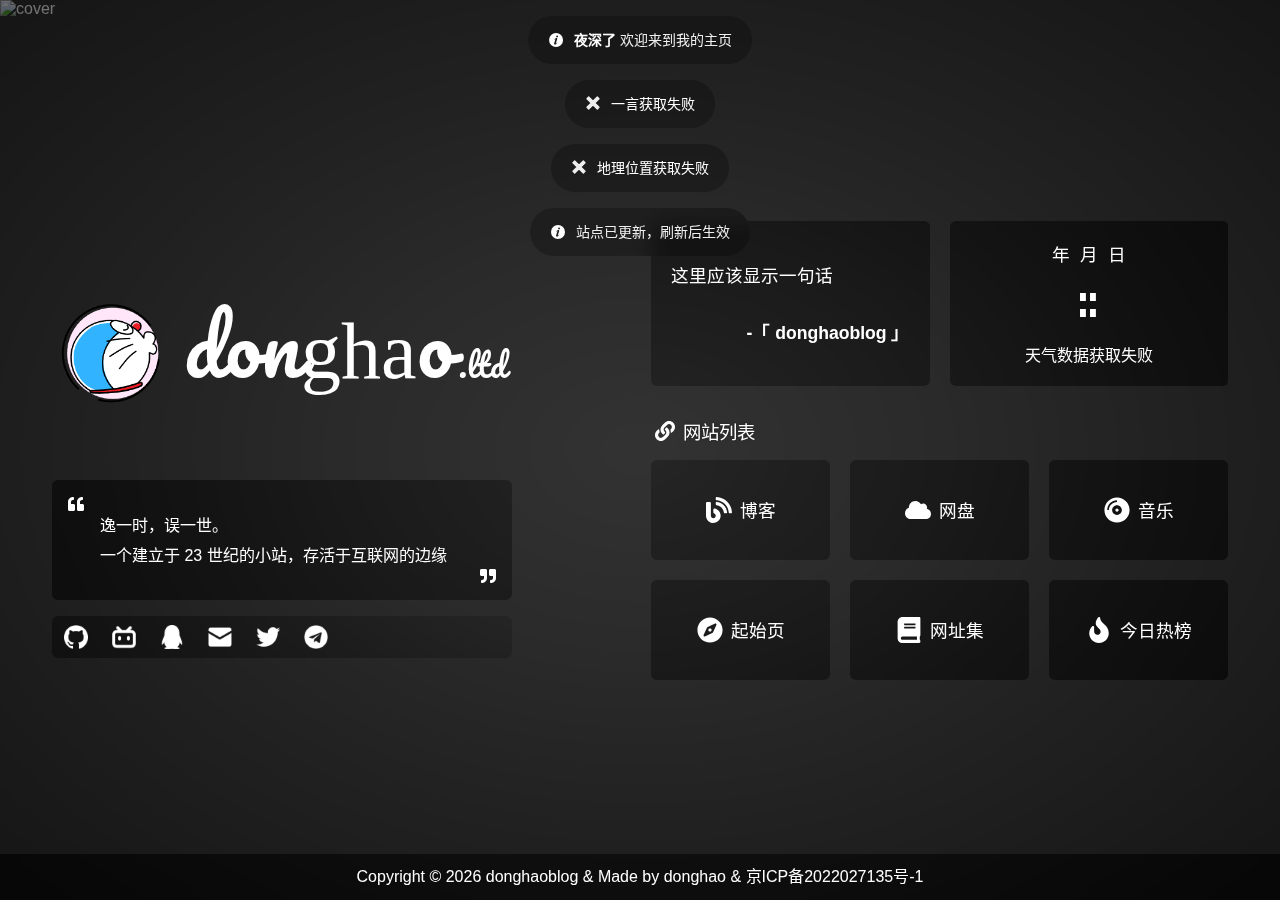
==== commit a3ad9517: "1" ====
--- a/index.html
+++ b/index.html
@@ -6,4 +6,4 @@
       hm.src = "https://hm.baidu.com/hm.js?14e9f35ff8bc67fd4bcb5f07a6e6655a";
       var s = document.getElementsByTagName("script")[0];
       s.parentNode.insertBefore(hm, s);
-    })();</script><script type="module" crossorigin src="/assets/index.25f99eb6.js"></script><link rel="stylesheet" href="/assets/index.263a250b.css"><link rel="manifest" href="/manifest.webmanifest"><script id="vite-plugin-pwa:register-sw" src="/registerSW.js"></script></head><body class="loading"><div id="loading-box"><div class="loading-left-bg"></div><div class="loading-right-bg"></div><div class="spinner-box"><div class="loader"><div class="inner one"></div><div class="inner two"></div><div class="inner three"></div></div><div class="loading-word"><p class="loading-title" id="loading-title">donghaoblogの主页</p><span id="loading-text">加载中</span></div></div></div><div id="app"></div><noscript><div style="text-align:center">请开启 JavaScript</div></noscript></body></html>+    })();</script><script type="module" crossorigin src="/assets/index.4a5f028a.js"></script><link rel="stylesheet" href="/assets/index.a7e51eaf.css"><link rel="manifest" href="/manifest.webmanifest"><script id="vite-plugin-pwa:register-sw" src="/registerSW.js"></script></head><body class="loading"><div id="loading-box"><div class="loading-left-bg"></div><div class="loading-right-bg"></div><div class="spinner-box"><div class="loader"><div class="inner one"></div><div class="inner two"></div><div class="inner three"></div></div><div class="loading-word"><p class="loading-title" id="loading-title">donghaoblogの主页</p><span id="loading-text">加载中</span></div></div></div><div id="app"></div><noscript><div style="text-align:center">请开启 JavaScript</div></noscript></body></html>--- a/assets/index.a7e51eaf.css
+++ b/assets/index.a7e51eaf.css
@@ -0,0 +1 @@
+@charset "UTF-8";:root{--el-color-white:#ffffff;--el-color-black:#000000;--el-color-primary-rgb:64,158,255;--el-color-success-rgb:103,194,58;--el-color-warning-rgb:230,162,60;--el-color-danger-rgb:245,108,108;--el-color-error-rgb:245,108,108;--el-color-info-rgb:144,147,153;--el-font-size-extra-large:20px;--el-font-size-large:18px;--el-font-size-medium:16px;--el-font-size-base:14px;--el-font-size-small:13px;--el-font-size-extra-small:12px;--el-font-family:"Helvetica Neue",Helvetica,"PingFang SC","Hiragino Sans GB","Microsoft YaHei","\5fae\8f6f\96c5\9ed1",Arial,sans-serif;--el-font-weight-primary:500;--el-font-line-height-primary:24px;--el-index-normal:1;--el-index-top:1000;--el-index-popper:2000;--el-border-radius-base:4px;--el-border-radius-small:2px;--el-border-radius-round:20px;--el-border-radius-circle:100%;--el-transition-duration:.3s;--el-transition-duration-fast:.2s;--el-transition-function-ease-in-out-bezier:cubic-bezier(.645, .045, .355, 1);--el-transition-function-fast-bezier:cubic-bezier(.23, 1, .32, 1);--el-transition-all:all var(--el-transition-duration) var(--el-transition-function-ease-in-out-bezier);--el-transition-fade:opacity var(--el-transition-duration) var(--el-transition-function-fast-bezier);--el-transition-md-fade:transform var(--el-transition-duration) var(--el-transition-function-fast-bezier),opacity var(--el-transition-duration) var(--el-transition-function-fast-bezier);--el-transition-fade-linear:opacity var(--el-transition-duration-fast) linear;--el-transition-border:border-color var(--el-transition-duration-fast) var(--el-transition-function-ease-in-out-bezier);--el-transition-box-shadow:box-shadow var(--el-transition-duration-fast) var(--el-transition-function-ease-in-out-bezier);--el-transition-color:color var(--el-transition-duration-fast) var(--el-transition-function-ease-in-out-bezier);--el-component-size-large:40px;--el-component-size:32px;--el-component-size-small:24px}:root{color-scheme:light;--el-color-white:#ffffff;--el-color-black:#000000;--el-color-primary:#409eff;--el-color-primary-light-3:#79bbff;--el-color-primary-light-5:#a0cfff;--el-color-primary-light-7:#c6e2ff;--el-color-primary-light-8:#d9ecff;--el-color-primary-light-9:#ecf5ff;--el-color-primary-dark-2:#337ecc;--el-color-success:#67c23a;--el-color-success-light-3:#95d475;--el-color-success-light-5:#b3e19d;--el-color-success-light-7:#d1edc4;--el-color-success-light-8:#e1f3d8;--el-color-success-light-9:#f0f9eb;--el-color-success-dark-2:#529b2e;--el-color-warning:#e6a23c;--el-color-warning-light-3:#eebe77;--el-color-warning-light-5:#f3d19e;--el-color-warning-light-7:#f8e3c5;--el-color-warning-light-8:#faecd8;--el-color-warning-light-9:#fdf6ec;--el-color-warning-dark-2:#b88230;--el-color-danger:#f56c6c;--el-color-danger-light-3:#f89898;--el-color-danger-light-5:#fab6b6;--el-color-danger-light-7:#fcd3d3;--el-color-danger-light-8:#fde2e2;--el-color-danger-light-9:#fef0f0;--el-color-danger-dark-2:#c45656;--el-color-error:#f56c6c;--el-color-error-light-3:#f89898;--el-color-error-light-5:#fab6b6;--el-color-error-light-7:#fcd3d3;--el-color-error-light-8:#fde2e2;--el-color-error-light-9:#fef0f0;--el-color-error-dark-2:#c45656;--el-color-info:#909399;--el-color-info-light-3:#b1b3b8;--el-color-info-light-5:#c8c9cc;--el-color-info-light-7:#dedfe0;--el-color-info-light-8:#e9e9eb;--el-color-info-light-9:#f4f4f5;--el-color-info-dark-2:#73767a;--el-bg-color:#ffffff;--el-bg-color-page:#f2f3f5;--el-bg-color-overlay:#ffffff;--el-text-color-primary:#303133;--el-text-color-regular:#606266;--el-text-color-secondary:#909399;--el-text-color-placeholder:#a8abb2;--el-text-color-disabled:#c0c4cc;--el-border-color:#dcdfe6;--el-border-color-light:#e4e7ed;--el-border-color-lighter:#ebeef5;--el-border-color-extra-light:#f2f6fc;--el-border-color-dark:#d4d7de;--el-border-color-darker:#cdd0d6;--el-fill-color:#f0f2f5;--el-fill-color-light:#f5f7fa;--el-fill-color-lighter:#fafafa;--el-fill-color-extra-light:#fafcff;--el-fill-color-dark:#ebedf0;--el-fill-color-darker:#e6e8eb;--el-fill-color-blank:#ffffff;--el-box-shadow:0px 12px 32px 4px rgba(0, 0, 0, .04),0px 8px 20px rgba(0, 0, 0, .08);--el-box-shadow-light:0px 0px 12px rgba(0, 0, 0, .12);--el-box-shadow-lighter:0px 0px 6px rgba(0, 0, 0, .12);--el-box-shadow-dark:0px 16px 48px 16px rgba(0, 0, 0, .08),0px 12px 32px rgba(0, 0, 0, .12),0px 8px 16px -8px rgba(0, 0, 0, .16);--el-disabled-bg-color:var(--el-fill-color-light);--el-disabled-text-color:var(--el-text-color-placeholder);--el-disabled-border-color:var(--el-border-color-light);--el-overlay-color:rgba(0, 0, 0, .8);--el-overlay-color-light:rgba(0, 0, 0, .7);--el-overlay-color-lighter:rgba(0, 0, 0, .5);--el-mask-color:rgba(255, 255, 255, .9);--el-mask-color-extra-light:rgba(255, 255, 255, .3);--el-border-width:1px;--el-border-style:solid;--el-border-color-hover:var(--el-text-color-disabled);--el-border:var(--el-border-width) var(--el-border-style) var(--el-border-color);--el-svg-monochrome-grey:var(--el-border-color)}.fade-in-linear-enter-active,.fade-in-linear-leave-active{transition:var(--el-transition-fade-linear)}.fade-in-linear-enter-from,.fade-in-linear-leave-to{opacity:0}.el-fade-in-linear-enter-active,.el-fade-in-linear-leave-active{transition:var(--el-transition-fade-linear)}.el-fade-in-linear-enter-from,.el-fade-in-linear-leave-to{opacity:0}.el-fade-in-enter-active,.el-fade-in-leave-active{transition:all var(--el-transition-duration) cubic-bezier(.55,0,.1,1)}.el-fade-in-enter-from,.el-fade-in-leave-active{opacity:0}.el-zoom-in-center-enter-active,.el-zoom-in-center-leave-active{transition:all var(--el-transition-duration) cubic-bezier(.55,0,.1,1)}.el-zoom-in-center-enter-from,.el-zoom-in-center-leave-active{opacity:0;transform:scaleX(0)}.el-zoom-in-top-enter-active,.el-zoom-in-top-leave-active{opacity:1;transform:scaleY(1);transition:var(--el-transition-md-fade);transform-origin:center top}.el-zoom-in-top-enter-active[data-popper-placement^=top],.el-zoom-in-top-leave-active[data-popper-placement^=top]{transform-origin:center bottom}.el-zoom-in-top-enter-from,.el-zoom-in-top-leave-active{opacity:0;transform:scaleY(0)}.el-zoom-in-bottom-enter-active,.el-zoom-in-bottom-leave-active{opacity:1;transform:scaleY(1);transition:var(--el-transition-md-fade);transform-origin:center bottom}.el-zoom-in-bottom-enter-from,.el-zoom-in-bottom-leave-active{opacity:0;transform:scaleY(0)}.el-zoom-in-left-enter-active,.el-zoom-in-left-leave-active{opacity:1;transform:scale(1);transition:var(--el-transition-md-fade);transform-origin:top left}.el-zoom-in-left-enter-from,.el-zoom-in-left-leave-active{opacity:0;transform:scale(.45)}.collapse-transition{transition:var(--el-transition-duration) height ease-in-out,var(--el-transition-duration) padding-top ease-in-out,var(--el-transition-duration) padding-bottom ease-in-out}.el-collapse-transition-enter-active,.el-collapse-transition-leave-active{transition:var(--el-transition-duration) max-height ease-in-out,var(--el-transition-duration) padding-top ease-in-out,var(--el-transition-duration) padding-bottom ease-in-out}.horizontal-collapse-transition{transition:var(--el-transition-duration) width ease-in-out,var(--el-transition-duration) padding-left ease-in-out,var(--el-transition-duration) padding-right ease-in-out}.el-list-enter-active,.el-list-leave-active{transition:all 1s}.el-list-enter-from,.el-list-leave-to{opacity:0;transform:translateY(-30px)}.el-list-leave-active{position:absolute!important}.el-opacity-transition{transition:opacity var(--el-transition-duration) cubic-bezier(.55,0,.1,1)}.el-icon-loading{-webkit-animation:rotating 2s linear infinite;animation:rotating 2s linear infinite}.el-icon--right{margin-left:5px}.el-icon--left{margin-right:5px}@-webkit-keyframes rotating{0%{transform:rotate(0)}to{transform:rotate(360deg)}}@keyframes rotating{0%{transform:rotate(0)}to{transform:rotate(360deg)}}.el-icon{--color:inherit;height:1em;width:1em;line-height:1em;display:inline-flex;justify-content:center;align-items:center;position:relative;fill:currentColor;color:var(--color);font-size:inherit}.el-icon.is-loading{-webkit-animation:rotating 2s linear infinite;animation:rotating 2s linear infinite}.el-icon svg{height:1em;width:1em}.el-badge{--el-badge-bg-color:var(--el-color-danger);--el-badge-radius:10px;--el-badge-font-size:12px;--el-badge-padding:6px;--el-badge-size:18px;position:relative;vertical-align:middle;display:inline-block}.el-badge__content{background-color:var(--el-badge-bg-color);border-radius:var(--el-badge-radius);color:var(--el-color-white);display:inline-flex;justify-content:center;align-items:center;font-size:var(--el-badge-font-size);height:var(--el-badge-size);padding:0 var(--el-badge-padding);white-space:nowrap;border:1px solid var(--el-bg-color)}.el-badge__content.is-fixed{position:absolute;top:0;right:calc(1px + var(--el-badge-size)/ 2);transform:translateY(-50%) translate(100%)}.el-badge__content.is-fixed.is-dot{right:5px}.el-badge__content.is-dot{height:8px;width:8px;padding:0;right:0;border-radius:50%}.el-badge__content--primary{background-color:var(--el-color-primary)}.el-badge__content--success{background-color:var(--el-color-success)}.el-badge__content--warning{background-color:var(--el-color-warning)}.el-badge__content--info{background-color:var(--el-color-info)}.el-badge__content--danger{background-color:var(--el-color-danger)}.el-message{--el-message-bg-color:var(--el-color-info-light-9);--el-message-border-color:var(--el-border-color-lighter);--el-message-padding:15px 19px;--el-message-close-size:16px;--el-message-close-icon-color:var(--el-text-color-placeholder);--el-message-close-hover-color:var(--el-text-color-secondary)}.el-message{width:-webkit-fit-content;width:-moz-fit-content;width:fit-content;max-width:calc(100% - 32px);box-sizing:border-box;border-radius:var(--el-border-radius-base);border-width:var(--el-border-width);border-style:var(--el-border-style);border-color:var(--el-message-border-color);position:fixed;left:50%;top:20px;transform:translate(-50%);background-color:var(--el-message-bg-color);transition:opacity var(--el-transition-duration),transform .4s,top .4s;padding:var(--el-message-padding);display:flex;align-items:center}.el-message.is-center{justify-content:center}.el-message.is-closable .el-message__content{padding-right:31px}.el-message p{margin:0}.el-message--success{--el-message-bg-color:var(--el-color-success-light-9);--el-message-border-color:var(--el-color-success-light-8);--el-message-text-color:var(--el-color-success)}.el-message--success .el-message__content{color:var(--el-message-text-color);overflow-wrap:anywhere}.el-message .el-message-icon--success{color:var(--el-message-text-color)}.el-message--info{--el-message-bg-color:var(--el-color-info-light-9);--el-message-border-color:var(--el-color-info-light-8);--el-message-text-color:var(--el-color-info)}.el-message--info .el-message__content{color:var(--el-message-text-color);overflow-wrap:anywhere}.el-message .el-message-icon--info{color:var(--el-message-text-color)}.el-message--warning{--el-message-bg-color:var(--el-color-warning-light-9);--el-message-border-color:var(--el-color-warning-light-8);--el-message-text-color:var(--el-color-warning)}.el-message--warning .el-message__content{color:var(--el-message-text-color);overflow-wrap:anywhere}.el-message .el-message-icon--warning{color:var(--el-message-text-color)}.el-message--error{--el-message-bg-color:var(--el-color-error-light-9);--el-message-border-color:var(--el-color-error-light-8);--el-message-text-color:var(--el-color-error)}.el-message--error .el-message__content{color:var(--el-message-text-color);overflow-wrap:anywhere}.el-message .el-message-icon--error{color:var(--el-message-text-color)}.el-message__icon{margin-right:10px}.el-message .el-message__badge{position:absolute;top:-8px;right:-8px}.el-message__content{padding:0;font-size:14px;line-height:1}.el-message__content:focus{outline-width:0}.el-message .el-message__closeBtn{position:absolute;top:50%;right:19px;transform:translateY(-50%);cursor:pointer;color:var(--el-message-close-icon-color);font-size:var(--el-message-close-size)}.el-message .el-message__closeBtn:focus{outline-width:0}.el-message .el-message__closeBtn:hover{color:var(--el-message-close-hover-color)}.el-message-fade-enter-from,.el-message-fade-leave-to{opacity:0;transform:translate(-50%,-100%)}.container{max-width:1200px}@media (max-width: 1380px){.el-radio-group{justify-content:center!important}}@media (max-width: 1200px){.container{max-width:1000px}}@media (max-width: 992px){.container{max-width:900px}}@media (max-width: 720px){.xs-hidden{display:none}}html,body{width:100%;height:100%;background-color:#333;overflow:hidden;font-family:HarmonyOS_Regular,sans-serif}*,a,p{margin:0;padding:0;-webkit-user-select:none;-webkit-user-drag:none;user-select:none;text-decoration:none;color:#fff;box-sizing:border-box}*:hover,a:hover,p:hover{transition:.3s}@font-face{font-family:Pacifico-Regular;src:url(/font/Pacifico-Regular.ttf) format("truetype")}@font-face{font-family:UnidreamLED;src:url(/font/UnidreamLED.ttf) format("truetype")}#app{position:fixed;top:0;left:0;width:100vw;height:100vh;z-index:0}.cards{border-radius:6px;background:rgba(0,0,0,.2509803922);-webkit-backdrop-filter:blur(10px);backdrop-filter:blur(10px);transform:scale(1);transition:all .3s}.cards:hover{transform:scale(1.01)}.cards:active{transform:scale(.98)}.text-hidden{overflow:hidden;white-space:nowrap;text-overflow:ellipsis}.el-message{--el-message-bg-color: #00000040 !important;--el-message-text-color: #efefef !important;-webkit-backdrop-filter:blur(10px);backdrop-filter:blur(10px);border-radius:25px!important;border-color:transparent!important}.el-message .el-message__badge{display:none}.el-progress-bar .el-progress-bar__outer{border-radius:6px;background-color:#00000020}.el-progress-bar .el-progress-bar__outer .el-progress-bar__inner{background-color:#efefef;border-radius:6px;text-align:center;font-family:UnidreamLED}.el-progress-bar .el-progress-bar__outer .el-progress-bar__inner span{color:#564d59;font-size:.9rem}.el-popper.is-dark{background:rgba(255,255,255,.3764705882)!important;border:1px solid transparent!important}.el-card{border-radius:8px!important;border:1px solid transparent!important;background-color:transparent!important}.el-card .el-card__header{font-weight:700;padding:16px 20px!important;background-color:#ffffff30!important;border-bottom:1px solid transparent!important}.el-card .el-card__body{padding:0!important;background-color:#ffffff10!important}@keyframes fade{0%{opacity:0}to{opacity:1}}@media (min-width: 910px) and (max-width: 1200px){.sm-hidden{display:none}}#cursor{position:fixed;width:16px;height:16px;background:#FFFFFF;border-radius:8px;opacity:.25;z-index:10086;pointer-events:none;transition:.2s ease-in-out;transition-property:background,opacity,transform}#cursor.hidden{opacity:0}#cursor.active{opacity:.5;transform:scale(.5);-webkit-transform:scale(.5);-moz-transform:scale(.5);-ms-transform:scale(.5);-o-transform:scale(.5)}::-webkit-scrollbar,scrollbar{width:6px;height:6px;background-color:transparent}::-webkit-scrollbar-thumb,scrollbar-thumb{border-radius:10px;background-color:#eee}.container[data-v-22ff0d31]{max-width:1200px}@media (max-width: 1380px){.el-radio-group[data-v-22ff0d31]{justify-content:center!important}}@media (max-width: 1200px){.container[data-v-22ff0d31]{max-width:1000px}}@media (max-width: 992px){.container[data-v-22ff0d31]{max-width:900px}}@media (max-width: 720px){.xs-hidden[data-v-22ff0d31]{display:none}}.message .logo[data-v-22ff0d31]{display:flex;flex-direction:row;align-items:center;animation:fade;-webkit-animation:fade .5s}.message .logo .logo-img[data-v-22ff0d31]{border-radius:50%;width:120px}.message .logo .name[data-v-22ff0d31]{width:100%;height:142px;margin-left:12px;transform:translateY(-8px);font-family:Pacifico-Regular}.message .logo .name .bg[data-v-22ff0d31]{font-size:5rem}.message .logo .name .sm[data-v-22ff0d31]{margin-left:6px;font-size:2rem}@media (min-width: 720px) and (max-width: 789px){.message .logo .name .sm[data-v-22ff0d31]{display:none}}@media (max-width: 768px){.message .logo .logo-img[data-v-22ff0d31]{width:100px}.message .logo .name[data-v-22ff0d31]{height:128px}.message .logo .name .bg[data-v-22ff0d31]{font-size:4.5rem}}.message .description[data-v-22ff0d31]{padding:1rem;margin-top:3.5rem;max-width:460px;animation:fade;-webkit-animation:fade .5s}.message .description .content[data-v-22ff0d31]{display:flex;justify-content:space-between}.message .description .content .text[data-v-22ff0d31]{margin:.75rem 1rem;line-height:2rem;margin-right:auto}.message .description .content .text p[data-v-22ff0d31]:nth-of-type(1){font-family:Pacifico-Regular}.message .description .content .xicon[data-v-22ff0d31]:nth-of-type(2){align-self:flex-end}@media (max-width: 720px){.message .description[data-v-22ff0d31]{max-width:100%;pointer-events:none}}@media (max-width: 390px){.message .logo[data-v-22ff0d31]{flex-direction:column}.message .logo .logo-img[data-v-22ff0d31]{display:none}.message .logo .name[data-v-22ff0d31]{margin-left:0;height:auto;transform:none;text-align:center}.message .logo .name .bg[data-v-22ff0d31]{font-size:3.5rem}.message .logo .name .sm[data-v-22ff0d31]{font-size:1.4rem}.message .description[data-v-22ff0d31]{margin-top:2.5rem}}.container[data-v-43443f9e]{max-width:1200px}@media (max-width: 1380px){.el-radio-group[data-v-43443f9e]{justify-content:center!important}}@media (max-width: 1200px){.container[data-v-43443f9e]{max-width:1000px}}@media (max-width: 992px){.container[data-v-43443f9e]{max-width:900px}}@media (max-width: 720px){.xs-hidden[data-v-43443f9e]{display:none}}.social[data-v-43443f9e]{margin-top:1rem;display:flex;align-items:center;justify-content:space-between;max-width:460px;width:100%;height:42px;background-color:transparent;border-radius:6px;backdrop-filter:blur(0);animation:fade;-webkit-animation:fade .5s;transition:all .5s}@media (max-width: 840px){.social[data-v-43443f9e]{max-width:100%;justify-content:center}.social .link[data-v-43443f9e]{justify-content:space-evenly!important;width:90%}.social .tip[data-v-43443f9e]{display:none!important}}.social .link[data-v-43443f9e]{display:flex;align-items:center;justify-content:center}.social .link a[data-v-43443f9e]{display:inherit}.social .link a .icon[data-v-43443f9e]{margin:0 12px;transition:all .3s}.social .link a .icon[data-v-43443f9e]:active{transform:scale(.9)}.social .tip[data-v-43443f9e]{display:none;margin-right:12px;animation:fade;-webkit-animation:fade .5s}@media (min-width: 768px){.social[data-v-43443f9e]:hover{background-color:#00000040;backdrop-filter:blur(5px)}.social:hover .tip[data-v-43443f9e]{display:block}}.container[data-v-decfbd14]{max-width:1200px}@media (max-width: 1380px){.el-radio-group[data-v-decfbd14]{justify-content:center!important}}@media (max-width: 1200px){.container[data-v-decfbd14]{max-width:1000px}}@media (max-width: 992px){.container[data-v-decfbd14]{max-width:900px}}@media (max-width: 720px){.xs-hidden[data-v-decfbd14]{display:none}}.left[data-v-decfbd14]{width:50%;margin-right:10px;transform:translateY(20px)}.left.hidden[data-v-decfbd14]{display:none}@media (max-width: 720px){.left[data-v-decfbd14]{margin-right:0;width:100%}}.el-row{display:flex;flex-wrap:wrap;position:relative;box-sizing:border-box}.el-row.is-justify-center{justify-content:center}.el-row.is-justify-end{justify-content:flex-end}.el-row.is-justify-space-between{justify-content:space-between}.el-row.is-justify-space-around{justify-content:space-around}.el-row.is-justify-space-evenly{justify-content:space-evenly}.el-row.is-align-middle{align-items:center}.el-row.is-align-bottom{align-items:flex-end}[class*=el-col-]{box-sizing:border-box}[class*=el-col-].is-guttered{display:block;min-height:1px}.el-col-0,.el-col-0.is-guttered{display:none}.el-col-0{max-width:0%;flex:0 0 0%}.el-col-offset-0{margin-left:0}.el-col-pull-0{position:relative;right:0}.el-col-push-0{position:relative;left:0}.el-col-1{max-width:4.1666666667%;flex:0 0 4.1666666667%}.el-col-offset-1{margin-left:4.1666666667%}.el-col-pull-1{position:relative;right:4.1666666667%}.el-col-push-1{position:relative;left:4.1666666667%}.el-col-2{max-width:8.3333333333%;flex:0 0 8.3333333333%}.el-col-offset-2{margin-left:8.3333333333%}.el-col-pull-2{position:relative;right:8.3333333333%}.el-col-push-2{position:relative;left:8.3333333333%}.el-col-3{max-width:12.5%;flex:0 0 12.5%}.el-col-offset-3{margin-left:12.5%}.el-col-pull-3{position:relative;right:12.5%}.el-col-push-3{position:relative;left:12.5%}.el-col-4{max-width:16.6666666667%;flex:0 0 16.6666666667%}.el-col-offset-4{margin-left:16.6666666667%}.el-col-pull-4{position:relative;right:16.6666666667%}.el-col-push-4{position:relative;left:16.6666666667%}.el-col-5{max-width:20.8333333333%;flex:0 0 20.8333333333%}.el-col-offset-5{margin-left:20.8333333333%}.el-col-pull-5{position:relative;right:20.8333333333%}.el-col-push-5{position:relative;left:20.8333333333%}.el-col-6{max-width:25%;flex:0 0 25%}.el-col-offset-6{margin-left:25%}.el-col-pull-6{position:relative;right:25%}.el-col-push-6{position:relative;left:25%}.el-col-7{max-width:29.1666666667%;flex:0 0 29.1666666667%}.el-col-offset-7{margin-left:29.1666666667%}.el-col-pull-7{position:relative;right:29.1666666667%}.el-col-push-7{position:relative;left:29.1666666667%}.el-col-8{max-width:33.3333333333%;flex:0 0 33.3333333333%}.el-col-offset-8{margin-left:33.3333333333%}.el-col-pull-8{position:relative;right:33.3333333333%}.el-col-push-8{position:relative;left:33.3333333333%}.el-col-9{max-width:37.5%;flex:0 0 37.5%}.el-col-offset-9{margin-left:37.5%}.el-col-pull-9{position:relative;right:37.5%}.el-col-push-9{position:relative;left:37.5%}.el-col-10{max-width:41.6666666667%;flex:0 0 41.6666666667%}.el-col-offset-10{margin-left:41.6666666667%}.el-col-pull-10{position:relative;right:41.6666666667%}.el-col-push-10{position:relative;left:41.6666666667%}.el-col-11{max-width:45.8333333333%;flex:0 0 45.8333333333%}.el-col-offset-11{margin-left:45.8333333333%}.el-col-pull-11{position:relative;right:45.8333333333%}.el-col-push-11{position:relative;left:45.8333333333%}.el-col-12{max-width:50%;flex:0 0 50%}.el-col-offset-12{margin-left:50%}.el-col-pull-12{position:relative;right:50%}.el-col-push-12{position:relative;left:50%}.el-col-13{max-width:54.1666666667%;flex:0 0 54.1666666667%}.el-col-offset-13{margin-left:54.1666666667%}.el-col-pull-13{position:relative;right:54.1666666667%}.el-col-push-13{position:relative;left:54.1666666667%}.el-col-14{max-width:58.3333333333%;flex:0 0 58.3333333333%}.el-col-offset-14{margin-left:58.3333333333%}.el-col-pull-14{position:relative;right:58.3333333333%}.el-col-push-14{position:relative;left:58.3333333333%}.el-col-15{max-width:62.5%;flex:0 0 62.5%}.el-col-offset-15{margin-left:62.5%}.el-col-pull-15{position:relative;right:62.5%}.el-col-push-15{position:relative;left:62.5%}.el-col-16{max-width:66.6666666667%;flex:0 0 66.6666666667%}.el-col-offset-16{margin-left:66.6666666667%}.el-col-pull-16{position:relative;right:66.6666666667%}.el-col-push-16{position:relative;left:66.6666666667%}.el-col-17{max-width:70.8333333333%;flex:0 0 70.8333333333%}.el-col-offset-17{margin-left:70.8333333333%}.el-col-pull-17{position:relative;right:70.8333333333%}.el-col-push-17{position:relative;left:70.8333333333%}.el-col-18{max-width:75%;flex:0 0 75%}.el-col-offset-18{margin-left:75%}.el-col-pull-18{position:relative;right:75%}.el-col-push-18{position:relative;left:75%}.el-col-19{max-width:79.1666666667%;flex:0 0 79.1666666667%}.el-col-offset-19{margin-left:79.1666666667%}.el-col-pull-19{position:relative;right:79.1666666667%}.el-col-push-19{position:relative;left:79.1666666667%}.el-col-20{max-width:83.3333333333%;flex:0 0 83.3333333333%}.el-col-offset-20{margin-left:83.3333333333%}.el-col-pull-20{position:relative;right:83.3333333333%}.el-col-push-20{position:relative;left:83.3333333333%}.el-col-21{max-width:87.5%;flex:0 0 87.5%}.el-col-offset-21{margin-left:87.5%}.el-col-pull-21{position:relative;right:87.5%}.el-col-push-21{position:relative;left:87.5%}.el-col-22{max-width:91.6666666667%;flex:0 0 91.6666666667%}.el-col-offset-22{margin-left:91.6666666667%}.el-col-pull-22{position:relative;right:91.6666666667%}.el-col-push-22{position:relative;left:91.6666666667%}.el-col-23{max-width:95.8333333333%;flex:0 0 95.8333333333%}.el-col-offset-23{margin-left:95.8333333333%}.el-col-pull-23{position:relative;right:95.8333333333%}.el-col-push-23{position:relative;left:95.8333333333%}.el-col-24{max-width:100%;flex:0 0 100%}.el-col-offset-24{margin-left:100%}.el-col-pull-24{position:relative;right:100%}.el-col-push-24{position:relative;left:100%}@media only screen and (max-width:768px){.el-col-xs-0,.el-col-xs-0.is-guttered{display:none}.el-col-xs-0{max-width:0%;flex:0 0 0%}.el-col-xs-offset-0{margin-left:0}.el-col-xs-pull-0{position:relative;right:0}.el-col-xs-push-0{position:relative;left:0}.el-col-xs-1{display:block;max-width:4.1666666667%;flex:0 0 4.1666666667%}.el-col-xs-offset-1{margin-left:4.1666666667%}.el-col-xs-pull-1{position:relative;right:4.1666666667%}.el-col-xs-push-1{position:relative;left:4.1666666667%}.el-col-xs-2{display:block;max-width:8.3333333333%;flex:0 0 8.3333333333%}.el-col-xs-offset-2{margin-left:8.3333333333%}.el-col-xs-pull-2{position:relative;right:8.3333333333%}.el-col-xs-push-2{position:relative;left:8.3333333333%}.el-col-xs-3{display:block;max-width:12.5%;flex:0 0 12.5%}.el-col-xs-offset-3{margin-left:12.5%}.el-col-xs-pull-3{position:relative;right:12.5%}.el-col-xs-push-3{position:relative;left:12.5%}.el-col-xs-4{display:block;max-width:16.6666666667%;flex:0 0 16.6666666667%}.el-col-xs-offset-4{margin-left:16.6666666667%}.el-col-xs-pull-4{position:relative;right:16.6666666667%}.el-col-xs-push-4{position:relative;left:16.6666666667%}.el-col-xs-5{display:block;max-width:20.8333333333%;flex:0 0 20.8333333333%}.el-col-xs-offset-5{margin-left:20.8333333333%}.el-col-xs-pull-5{position:relative;right:20.8333333333%}.el-col-xs-push-5{position:relative;left:20.8333333333%}.el-col-xs-6{display:block;max-width:25%;flex:0 0 25%}.el-col-xs-offset-6{margin-left:25%}.el-col-xs-pull-6{position:relative;right:25%}.el-col-xs-push-6{position:relative;left:25%}.el-col-xs-7{display:block;max-width:29.1666666667%;flex:0 0 29.1666666667%}.el-col-xs-offset-7{margin-left:29.1666666667%}.el-col-xs-pull-7{position:relative;right:29.1666666667%}.el-col-xs-push-7{position:relative;left:29.1666666667%}.el-col-xs-8{display:block;max-width:33.3333333333%;flex:0 0 33.3333333333%}.el-col-xs-offset-8{margin-left:33.3333333333%}.el-col-xs-pull-8{position:relative;right:33.3333333333%}.el-col-xs-push-8{position:relative;left:33.3333333333%}.el-col-xs-9{display:block;max-width:37.5%;flex:0 0 37.5%}.el-col-xs-offset-9{margin-left:37.5%}.el-col-xs-pull-9{position:relative;right:37.5%}.el-col-xs-push-9{position:relative;left:37.5%}.el-col-xs-10{display:block;max-width:41.6666666667%;flex:0 0 41.6666666667%}.el-col-xs-offset-10{margin-left:41.6666666667%}.el-col-xs-pull-10{position:relative;right:41.6666666667%}.el-col-xs-push-10{position:relative;left:41.6666666667%}.el-col-xs-11{display:block;max-width:45.8333333333%;flex:0 0 45.8333333333%}.el-col-xs-offset-11{margin-left:45.8333333333%}.el-col-xs-pull-11{position:relative;right:45.8333333333%}.el-col-xs-push-11{position:relative;left:45.8333333333%}.el-col-xs-12{display:block;max-width:50%;flex:0 0 50%}.el-col-xs-offset-12{margin-left:50%}.el-col-xs-pull-12{position:relative;right:50%}.el-col-xs-push-12{position:relative;left:50%}.el-col-xs-13{display:block;max-width:54.1666666667%;flex:0 0 54.1666666667%}.el-col-xs-offset-13{margin-left:54.1666666667%}.el-col-xs-pull-13{position:relative;right:54.1666666667%}.el-col-xs-push-13{position:relative;left:54.1666666667%}.el-col-xs-14{display:block;max-width:58.3333333333%;flex:0 0 58.3333333333%}.el-col-xs-offset-14{margin-left:58.3333333333%}.el-col-xs-pull-14{position:relative;right:58.3333333333%}.el-col-xs-push-14{position:relative;left:58.3333333333%}.el-col-xs-15{display:block;max-width:62.5%;flex:0 0 62.5%}.el-col-xs-offset-15{margin-left:62.5%}.el-col-xs-pull-15{position:relative;right:62.5%}.el-col-xs-push-15{position:relative;left:62.5%}.el-col-xs-16{display:block;max-width:66.6666666667%;flex:0 0 66.6666666667%}.el-col-xs-offset-16{margin-left:66.6666666667%}.el-col-xs-pull-16{position:relative;right:66.6666666667%}.el-col-xs-push-16{position:relative;left:66.6666666667%}.el-col-xs-17{display:block;max-width:70.8333333333%;flex:0 0 70.8333333333%}.el-col-xs-offset-17{margin-left:70.8333333333%}.el-col-xs-pull-17{position:relative;right:70.8333333333%}.el-col-xs-push-17{position:relative;left:70.8333333333%}.el-col-xs-18{display:block;max-width:75%;flex:0 0 75%}.el-col-xs-offset-18{margin-left:75%}.el-col-xs-pull-18{position:relative;right:75%}.el-col-xs-push-18{position:relative;left:75%}.el-col-xs-19{display:block;max-width:79.1666666667%;flex:0 0 79.1666666667%}.el-col-xs-offset-19{margin-left:79.1666666667%}.el-col-xs-pull-19{position:relative;right:79.1666666667%}.el-col-xs-push-19{position:relative;left:79.1666666667%}.el-col-xs-20{display:block;max-width:83.3333333333%;flex:0 0 83.3333333333%}.el-col-xs-offset-20{margin-left:83.3333333333%}.el-col-xs-pull-20{position:relative;right:83.3333333333%}.el-col-xs-push-20{position:relative;left:83.3333333333%}.el-col-xs-21{display:block;max-width:87.5%;flex:0 0 87.5%}.el-col-xs-offset-21{margin-left:87.5%}.el-col-xs-pull-21{position:relative;right:87.5%}.el-col-xs-push-21{position:relative;left:87.5%}.el-col-xs-22{display:block;max-width:91.6666666667%;flex:0 0 91.6666666667%}.el-col-xs-offset-22{margin-left:91.6666666667%}.el-col-xs-pull-22{position:relative;right:91.6666666667%}.el-col-xs-push-22{position:relative;left:91.6666666667%}.el-col-xs-23{display:block;max-width:95.8333333333%;flex:0 0 95.8333333333%}.el-col-xs-offset-23{margin-left:95.8333333333%}.el-col-xs-pull-23{position:relative;right:95.8333333333%}.el-col-xs-push-23{position:relative;left:95.8333333333%}.el-col-xs-24{display:block;max-width:100%;flex:0 0 100%}.el-col-xs-offset-24{margin-left:100%}.el-col-xs-pull-24{position:relative;right:100%}.el-col-xs-push-24{position:relative;left:100%}}@media only screen and (min-width:768px){.el-col-sm-0,.el-col-sm-0.is-guttered{display:none}.el-col-sm-0{max-width:0%;flex:0 0 0%}.el-col-sm-offset-0{margin-left:0}.el-col-sm-pull-0{position:relative;right:0}.el-col-sm-push-0{position:relative;left:0}.el-col-sm-1{display:block;max-width:4.1666666667%;flex:0 0 4.1666666667%}.el-col-sm-offset-1{margin-left:4.1666666667%}.el-col-sm-pull-1{position:relative;right:4.1666666667%}.el-col-sm-push-1{position:relative;left:4.1666666667%}.el-col-sm-2{display:block;max-width:8.3333333333%;flex:0 0 8.3333333333%}.el-col-sm-offset-2{margin-left:8.3333333333%}.el-col-sm-pull-2{position:relative;right:8.3333333333%}.el-col-sm-push-2{position:relative;left:8.3333333333%}.el-col-sm-3{display:block;max-width:12.5%;flex:0 0 12.5%}.el-col-sm-offset-3{margin-left:12.5%}.el-col-sm-pull-3{position:relative;right:12.5%}.el-col-sm-push-3{position:relative;left:12.5%}.el-col-sm-4{display:block;max-width:16.6666666667%;flex:0 0 16.6666666667%}.el-col-sm-offset-4{margin-left:16.6666666667%}.el-col-sm-pull-4{position:relative;right:16.6666666667%}.el-col-sm-push-4{position:relative;left:16.6666666667%}.el-col-sm-5{display:block;max-width:20.8333333333%;flex:0 0 20.8333333333%}.el-col-sm-offset-5{margin-left:20.8333333333%}.el-col-sm-pull-5{position:relative;right:20.8333333333%}.el-col-sm-push-5{position:relative;left:20.8333333333%}.el-col-sm-6{display:block;max-width:25%;flex:0 0 25%}.el-col-sm-offset-6{margin-left:25%}.el-col-sm-pull-6{position:relative;right:25%}.el-col-sm-push-6{position:relative;left:25%}.el-col-sm-7{display:block;max-width:29.1666666667%;flex:0 0 29.1666666667%}.el-col-sm-offset-7{margin-left:29.1666666667%}.el-col-sm-pull-7{position:relative;right:29.1666666667%}.el-col-sm-push-7{position:relative;left:29.1666666667%}.el-col-sm-8{display:block;max-width:33.3333333333%;flex:0 0 33.3333333333%}.el-col-sm-offset-8{margin-left:33.3333333333%}.el-col-sm-pull-8{position:relative;right:33.3333333333%}.el-col-sm-push-8{position:relative;left:33.3333333333%}.el-col-sm-9{display:block;max-width:37.5%;flex:0 0 37.5%}.el-col-sm-offset-9{margin-left:37.5%}.el-col-sm-pull-9{position:relative;right:37.5%}.el-col-sm-push-9{position:relative;left:37.5%}.el-col-sm-10{display:block;max-width:41.6666666667%;flex:0 0 41.6666666667%}.el-col-sm-offset-10{margin-left:41.6666666667%}.el-col-sm-pull-10{position:relative;right:41.6666666667%}.el-col-sm-push-10{position:relative;left:41.6666666667%}.el-col-sm-11{display:block;max-width:45.8333333333%;flex:0 0 45.8333333333%}.el-col-sm-offset-11{margin-left:45.8333333333%}.el-col-sm-pull-11{position:relative;right:45.8333333333%}.el-col-sm-push-11{position:relative;left:45.8333333333%}.el-col-sm-12{display:block;max-width:50%;flex:0 0 50%}.el-col-sm-offset-12{margin-left:50%}.el-col-sm-pull-12{position:relative;right:50%}.el-col-sm-push-12{position:relative;left:50%}.el-col-sm-13{display:block;max-width:54.1666666667%;flex:0 0 54.1666666667%}.el-col-sm-offset-13{margin-left:54.1666666667%}.el-col-sm-pull-13{position:relative;right:54.1666666667%}.el-col-sm-push-13{position:relative;left:54.1666666667%}.el-col-sm-14{display:block;max-width:58.3333333333%;flex:0 0 58.3333333333%}.el-col-sm-offset-14{margin-left:58.3333333333%}.el-col-sm-pull-14{position:relative;right:58.3333333333%}.el-col-sm-push-14{position:relative;left:58.3333333333%}.el-col-sm-15{display:block;max-width:62.5%;flex:0 0 62.5%}.el-col-sm-offset-15{margin-left:62.5%}.el-col-sm-pull-15{position:relative;right:62.5%}.el-col-sm-push-15{position:relative;left:62.5%}.el-col-sm-16{display:block;max-width:66.6666666667%;flex:0 0 66.6666666667%}.el-col-sm-offset-16{margin-left:66.6666666667%}.el-col-sm-pull-16{position:relative;right:66.6666666667%}.el-col-sm-push-16{position:relative;left:66.6666666667%}.el-col-sm-17{display:block;max-width:70.8333333333%;flex:0 0 70.8333333333%}.el-col-sm-offset-17{margin-left:70.8333333333%}.el-col-sm-pull-17{position:relative;right:70.8333333333%}.el-col-sm-push-17{position:relative;left:70.8333333333%}.el-col-sm-18{display:block;max-width:75%;flex:0 0 75%}.el-col-sm-offset-18{margin-left:75%}.el-col-sm-pull-18{position:relative;right:75%}.el-col-sm-push-18{position:relative;left:75%}.el-col-sm-19{display:block;max-width:79.1666666667%;flex:0 0 79.1666666667%}.el-col-sm-offset-19{margin-left:79.1666666667%}.el-col-sm-pull-19{position:relative;right:79.1666666667%}.el-col-sm-push-19{position:relative;left:79.1666666667%}.el-col-sm-20{display:block;max-width:83.3333333333%;flex:0 0 83.3333333333%}.el-col-sm-offset-20{margin-left:83.3333333333%}.el-col-sm-pull-20{position:relative;right:83.3333333333%}.el-col-sm-push-20{position:relative;left:83.3333333333%}.el-col-sm-21{display:block;max-width:87.5%;flex:0 0 87.5%}.el-col-sm-offset-21{margin-left:87.5%}.el-col-sm-pull-21{position:relative;right:87.5%}.el-col-sm-push-21{position:relative;left:87.5%}.el-col-sm-22{display:block;max-width:91.6666666667%;flex:0 0 91.6666666667%}.el-col-sm-offset-22{margin-left:91.6666666667%}.el-col-sm-pull-22{position:relative;right:91.6666666667%}.el-col-sm-push-22{position:relative;left:91.6666666667%}.el-col-sm-23{display:block;max-width:95.8333333333%;flex:0 0 95.8333333333%}.el-col-sm-offset-23{margin-left:95.8333333333%}.el-col-sm-pull-23{position:relative;right:95.8333333333%}.el-col-sm-push-23{position:relative;left:95.8333333333%}.el-col-sm-24{display:block;max-width:100%;flex:0 0 100%}.el-col-sm-offset-24{margin-left:100%}.el-col-sm-pull-24{position:relative;right:100%}.el-col-sm-push-24{position:relative;left:100%}}@media only screen and (min-width:992px){.el-col-md-0,.el-col-md-0.is-guttered{display:none}.el-col-md-0{max-width:0%;flex:0 0 0%}.el-col-md-offset-0{margin-left:0}.el-col-md-pull-0{position:relative;right:0}.el-col-md-push-0{position:relative;left:0}.el-col-md-1{display:block;max-width:4.1666666667%;flex:0 0 4.1666666667%}.el-col-md-offset-1{margin-left:4.1666666667%}.el-col-md-pull-1{position:relative;right:4.1666666667%}.el-col-md-push-1{position:relative;left:4.1666666667%}.el-col-md-2{display:block;max-width:8.3333333333%;flex:0 0 8.3333333333%}.el-col-md-offset-2{margin-left:8.3333333333%}.el-col-md-pull-2{position:relative;right:8.3333333333%}.el-col-md-push-2{position:relative;left:8.3333333333%}.el-col-md-3{display:block;max-width:12.5%;flex:0 0 12.5%}.el-col-md-offset-3{margin-left:12.5%}.el-col-md-pull-3{position:relative;right:12.5%}.el-col-md-push-3{position:relative;left:12.5%}.el-col-md-4{display:block;max-width:16.6666666667%;flex:0 0 16.6666666667%}.el-col-md-offset-4{margin-left:16.6666666667%}.el-col-md-pull-4{position:relative;right:16.6666666667%}.el-col-md-push-4{position:relative;left:16.6666666667%}.el-col-md-5{display:block;max-width:20.8333333333%;flex:0 0 20.8333333333%}.el-col-md-offset-5{margin-left:20.8333333333%}.el-col-md-pull-5{position:relative;right:20.8333333333%}.el-col-md-push-5{position:relative;left:20.8333333333%}.el-col-md-6{display:block;max-width:25%;flex:0 0 25%}.el-col-md-offset-6{margin-left:25%}.el-col-md-pull-6{position:relative;right:25%}.el-col-md-push-6{position:relative;left:25%}.el-col-md-7{display:block;max-width:29.1666666667%;flex:0 0 29.1666666667%}.el-col-md-offset-7{margin-left:29.1666666667%}.el-col-md-pull-7{position:relative;right:29.1666666667%}.el-col-md-push-7{position:relative;left:29.1666666667%}.el-col-md-8{display:block;max-width:33.3333333333%;flex:0 0 33.3333333333%}.el-col-md-offset-8{margin-left:33.3333333333%}.el-col-md-pull-8{position:relative;right:33.3333333333%}.el-col-md-push-8{position:relative;left:33.3333333333%}.el-col-md-9{display:block;max-width:37.5%;flex:0 0 37.5%}.el-col-md-offset-9{margin-left:37.5%}.el-col-md-pull-9{position:relative;right:37.5%}.el-col-md-push-9{position:relative;left:37.5%}.el-col-md-10{display:block;max-width:41.6666666667%;flex:0 0 41.6666666667%}.el-col-md-offset-10{margin-left:41.6666666667%}.el-col-md-pull-10{position:relative;right:41.6666666667%}.el-col-md-push-10{position:relative;left:41.6666666667%}.el-col-md-11{display:block;max-width:45.8333333333%;flex:0 0 45.8333333333%}.el-col-md-offset-11{margin-left:45.8333333333%}.el-col-md-pull-11{position:relative;right:45.8333333333%}.el-col-md-push-11{position:relative;left:45.8333333333%}.el-col-md-12{display:block;max-width:50%;flex:0 0 50%}.el-col-md-offset-12{margin-left:50%}.el-col-md-pull-12{position:relative;right:50%}.el-col-md-push-12{position:relative;left:50%}.el-col-md-13{display:block;max-width:54.1666666667%;flex:0 0 54.1666666667%}.el-col-md-offset-13{margin-left:54.1666666667%}.el-col-md-pull-13{position:relative;right:54.1666666667%}.el-col-md-push-13{position:relative;left:54.1666666667%}.el-col-md-14{display:block;max-width:58.3333333333%;flex:0 0 58.3333333333%}.el-col-md-offset-14{margin-left:58.3333333333%}.el-col-md-pull-14{position:relative;right:58.3333333333%}.el-col-md-push-14{position:relative;left:58.3333333333%}.el-col-md-15{display:block;max-width:62.5%;flex:0 0 62.5%}.el-col-md-offset-15{margin-left:62.5%}.el-col-md-pull-15{position:relative;right:62.5%}.el-col-md-push-15{position:relative;left:62.5%}.el-col-md-16{display:block;max-width:66.6666666667%;flex:0 0 66.6666666667%}.el-col-md-offset-16{margin-left:66.6666666667%}.el-col-md-pull-16{position:relative;right:66.6666666667%}.el-col-md-push-16{position:relative;left:66.6666666667%}.el-col-md-17{display:block;max-width:70.8333333333%;flex:0 0 70.8333333333%}.el-col-md-offset-17{margin-left:70.8333333333%}.el-col-md-pull-17{position:relative;right:70.8333333333%}.el-col-md-push-17{position:relative;left:70.8333333333%}.el-col-md-18{display:block;max-width:75%;flex:0 0 75%}.el-col-md-offset-18{margin-left:75%}.el-col-md-pull-18{position:relative;right:75%}.el-col-md-push-18{position:relative;left:75%}.el-col-md-19{display:block;max-width:79.1666666667%;flex:0 0 79.1666666667%}.el-col-md-offset-19{margin-left:79.1666666667%}.el-col-md-pull-19{position:relative;right:79.1666666667%}.el-col-md-push-19{position:relative;left:79.1666666667%}.el-col-md-20{display:block;max-width:83.3333333333%;flex:0 0 83.3333333333%}.el-col-md-offset-20{margin-left:83.3333333333%}.el-col-md-pull-20{position:relative;right:83.3333333333%}.el-col-md-push-20{position:relative;left:83.3333333333%}.el-col-md-21{display:block;max-width:87.5%;flex:0 0 87.5%}.el-col-md-offset-21{margin-left:87.5%}.el-col-md-pull-21{position:relative;right:87.5%}.el-col-md-push-21{position:relative;left:87.5%}.el-col-md-22{display:block;max-width:91.6666666667%;flex:0 0 91.6666666667%}.el-col-md-offset-22{margin-left:91.6666666667%}.el-col-md-pull-22{position:relative;right:91.6666666667%}.el-col-md-push-22{position:relative;left:91.6666666667%}.el-col-md-23{display:block;max-width:95.8333333333%;flex:0 0 95.8333333333%}.el-col-md-offset-23{margin-left:95.8333333333%}.el-col-md-pull-23{position:relative;right:95.8333333333%}.el-col-md-push-23{position:relative;left:95.8333333333%}.el-col-md-24{display:block;max-width:100%;flex:0 0 100%}.el-col-md-offset-24{margin-left:100%}.el-col-md-pull-24{position:relative;right:100%}.el-col-md-push-24{position:relative;left:100%}}@media only screen and (min-width:1200px){.el-col-lg-0,.el-col-lg-0.is-guttered{display:none}.el-col-lg-0{max-width:0%;flex:0 0 0%}.el-col-lg-offset-0{margin-left:0}.el-col-lg-pull-0{position:relative;right:0}.el-col-lg-push-0{position:relative;left:0}.el-col-lg-1{display:block;max-width:4.1666666667%;flex:0 0 4.1666666667%}.el-col-lg-offset-1{margin-left:4.1666666667%}.el-col-lg-pull-1{position:relative;right:4.1666666667%}.el-col-lg-push-1{position:relative;left:4.1666666667%}.el-col-lg-2{display:block;max-width:8.3333333333%;flex:0 0 8.3333333333%}.el-col-lg-offset-2{margin-left:8.3333333333%}.el-col-lg-pull-2{position:relative;right:8.3333333333%}.el-col-lg-push-2{position:relative;left:8.3333333333%}.el-col-lg-3{display:block;max-width:12.5%;flex:0 0 12.5%}.el-col-lg-offset-3{margin-left:12.5%}.el-col-lg-pull-3{position:relative;right:12.5%}.el-col-lg-push-3{position:relative;left:12.5%}.el-col-lg-4{display:block;max-width:16.6666666667%;flex:0 0 16.6666666667%}.el-col-lg-offset-4{margin-left:16.6666666667%}.el-col-lg-pull-4{position:relative;right:16.6666666667%}.el-col-lg-push-4{position:relative;left:16.6666666667%}.el-col-lg-5{display:block;max-width:20.8333333333%;flex:0 0 20.8333333333%}.el-col-lg-offset-5{margin-left:20.8333333333%}.el-col-lg-pull-5{position:relative;right:20.8333333333%}.el-col-lg-push-5{position:relative;left:20.8333333333%}.el-col-lg-6{display:block;max-width:25%;flex:0 0 25%}.el-col-lg-offset-6{margin-left:25%}.el-col-lg-pull-6{position:relative;right:25%}.el-col-lg-push-6{position:relative;left:25%}.el-col-lg-7{display:block;max-width:29.1666666667%;flex:0 0 29.1666666667%}.el-col-lg-offset-7{margin-left:29.1666666667%}.el-col-lg-pull-7{position:relative;right:29.1666666667%}.el-col-lg-push-7{position:relative;left:29.1666666667%}.el-col-lg-8{display:block;max-width:33.3333333333%;flex:0 0 33.3333333333%}.el-col-lg-offset-8{margin-left:33.3333333333%}.el-col-lg-pull-8{position:relative;right:33.3333333333%}.el-col-lg-push-8{position:relative;left:33.3333333333%}.el-col-lg-9{display:block;max-width:37.5%;flex:0 0 37.5%}.el-col-lg-offset-9{margin-left:37.5%}.el-col-lg-pull-9{position:relative;right:37.5%}.el-col-lg-push-9{position:relative;left:37.5%}.el-col-lg-10{display:block;max-width:41.6666666667%;flex:0 0 41.6666666667%}.el-col-lg-offset-10{margin-left:41.6666666667%}.el-col-lg-pull-10{position:relative;right:41.6666666667%}.el-col-lg-push-10{position:relative;left:41.6666666667%}.el-col-lg-11{display:block;max-width:45.8333333333%;flex:0 0 45.8333333333%}.el-col-lg-offset-11{margin-left:45.8333333333%}.el-col-lg-pull-11{position:relative;right:45.8333333333%}.el-col-lg-push-11{position:relative;left:45.8333333333%}.el-col-lg-12{display:block;max-width:50%;flex:0 0 50%}.el-col-lg-offset-12{margin-left:50%}.el-col-lg-pull-12{position:relative;right:50%}.el-col-lg-push-12{position:relative;left:50%}.el-col-lg-13{display:block;max-width:54.1666666667%;flex:0 0 54.1666666667%}.el-col-lg-offset-13{margin-left:54.1666666667%}.el-col-lg-pull-13{position:relative;right:54.1666666667%}.el-col-lg-push-13{position:relative;left:54.1666666667%}.el-col-lg-14{display:block;max-width:58.3333333333%;flex:0 0 58.3333333333%}.el-col-lg-offset-14{margin-left:58.3333333333%}.el-col-lg-pull-14{position:relative;right:58.3333333333%}.el-col-lg-push-14{position:relative;left:58.3333333333%}.el-col-lg-15{display:block;max-width:62.5%;flex:0 0 62.5%}.el-col-lg-offset-15{margin-left:62.5%}.el-col-lg-pull-15{position:relative;right:62.5%}.el-col-lg-push-15{position:relative;left:62.5%}.el-col-lg-16{display:block;max-width:66.6666666667%;flex:0 0 66.6666666667%}.el-col-lg-offset-16{margin-left:66.6666666667%}.el-col-lg-pull-16{position:relative;right:66.6666666667%}.el-col-lg-push-16{position:relative;left:66.6666666667%}.el-col-lg-17{display:block;max-width:70.8333333333%;flex:0 0 70.8333333333%}.el-col-lg-offset-17{margin-left:70.8333333333%}.el-col-lg-pull-17{position:relative;right:70.8333333333%}.el-col-lg-push-17{position:relative;left:70.8333333333%}.el-col-lg-18{display:block;max-width:75%;flex:0 0 75%}.el-col-lg-offset-18{margin-left:75%}.el-col-lg-pull-18{position:relative;right:75%}.el-col-lg-push-18{position:relative;left:75%}.el-col-lg-19{display:block;max-width:79.1666666667%;flex:0 0 79.1666666667%}.el-col-lg-offset-19{margin-left:79.1666666667%}.el-col-lg-pull-19{position:relative;right:79.1666666667%}.el-col-lg-push-19{position:relative;left:79.1666666667%}.el-col-lg-20{display:block;max-width:83.3333333333%;flex:0 0 83.3333333333%}.el-col-lg-offset-20{margin-left:83.3333333333%}.el-col-lg-pull-20{position:relative;right:83.3333333333%}.el-col-lg-push-20{position:relative;left:83.3333333333%}.el-col-lg-21{display:block;max-width:87.5%;flex:0 0 87.5%}.el-col-lg-offset-21{margin-left:87.5%}.el-col-lg-pull-21{position:relative;right:87.5%}.el-col-lg-push-21{position:relative;left:87.5%}.el-col-lg-22{display:block;max-width:91.6666666667%;flex:0 0 91.6666666667%}.el-col-lg-offset-22{margin-left:91.6666666667%}.el-col-lg-pull-22{position:relative;right:91.6666666667%}.el-col-lg-push-22{position:relative;left:91.6666666667%}.el-col-lg-23{display:block;max-width:95.8333333333%;flex:0 0 95.8333333333%}.el-col-lg-offset-23{margin-left:95.8333333333%}.el-col-lg-pull-23{position:relative;right:95.8333333333%}.el-col-lg-push-23{position:relative;left:95.8333333333%}.el-col-lg-24{display:block;max-width:100%;flex:0 0 100%}.el-col-lg-offset-24{margin-left:100%}.el-col-lg-pull-24{position:relative;right:100%}.el-col-lg-push-24{position:relative;left:100%}}@media only screen and (min-width:1920px){.el-col-xl-0,.el-col-xl-0.is-guttered{display:none}.el-col-xl-0{max-width:0%;flex:0 0 0%}.el-col-xl-offset-0{margin-left:0}.el-col-xl-pull-0{position:relative;right:0}.el-col-xl-push-0{position:relative;left:0}.el-col-xl-1{display:block;max-width:4.1666666667%;flex:0 0 4.1666666667%}.el-col-xl-offset-1{margin-left:4.1666666667%}.el-col-xl-pull-1{position:relative;right:4.1666666667%}.el-col-xl-push-1{position:relative;left:4.1666666667%}.el-col-xl-2{display:block;max-width:8.3333333333%;flex:0 0 8.3333333333%}.el-col-xl-offset-2{margin-left:8.3333333333%}.el-col-xl-pull-2{position:relative;right:8.3333333333%}.el-col-xl-push-2{position:relative;left:8.3333333333%}.el-col-xl-3{display:block;max-width:12.5%;flex:0 0 12.5%}.el-col-xl-offset-3{margin-left:12.5%}.el-col-xl-pull-3{position:relative;right:12.5%}.el-col-xl-push-3{position:relative;left:12.5%}.el-col-xl-4{display:block;max-width:16.6666666667%;flex:0 0 16.6666666667%}.el-col-xl-offset-4{margin-left:16.6666666667%}.el-col-xl-pull-4{position:relative;right:16.6666666667%}.el-col-xl-push-4{position:relative;left:16.6666666667%}.el-col-xl-5{display:block;max-width:20.8333333333%;flex:0 0 20.8333333333%}.el-col-xl-offset-5{margin-left:20.8333333333%}.el-col-xl-pull-5{position:relative;right:20.8333333333%}.el-col-xl-push-5{position:relative;left:20.8333333333%}.el-col-xl-6{display:block;max-width:25%;flex:0 0 25%}.el-col-xl-offset-6{margin-left:25%}.el-col-xl-pull-6{position:relative;right:25%}.el-col-xl-push-6{position:relative;left:25%}.el-col-xl-7{display:block;max-width:29.1666666667%;flex:0 0 29.1666666667%}.el-col-xl-offset-7{margin-left:29.1666666667%}.el-col-xl-pull-7{position:relative;right:29.1666666667%}.el-col-xl-push-7{position:relative;left:29.1666666667%}.el-col-xl-8{display:block;max-width:33.3333333333%;flex:0 0 33.3333333333%}.el-col-xl-offset-8{margin-left:33.3333333333%}.el-col-xl-pull-8{position:relative;right:33.3333333333%}.el-col-xl-push-8{position:relative;left:33.3333333333%}.el-col-xl-9{display:block;max-width:37.5%;flex:0 0 37.5%}.el-col-xl-offset-9{margin-left:37.5%}.el-col-xl-pull-9{position:relative;right:37.5%}.el-col-xl-push-9{position:relative;left:37.5%}.el-col-xl-10{display:block;max-width:41.6666666667%;flex:0 0 41.6666666667%}.el-col-xl-offset-10{margin-left:41.6666666667%}.el-col-xl-pull-10{position:relative;right:41.6666666667%}.el-col-xl-push-10{position:relative;left:41.6666666667%}.el-col-xl-11{display:block;max-width:45.8333333333%;flex:0 0 45.8333333333%}.el-col-xl-offset-11{margin-left:45.8333333333%}.el-col-xl-pull-11{position:relative;right:45.8333333333%}.el-col-xl-push-11{position:relative;left:45.8333333333%}.el-col-xl-12{display:block;max-width:50%;flex:0 0 50%}.el-col-xl-offset-12{margin-left:50%}.el-col-xl-pull-12{position:relative;right:50%}.el-col-xl-push-12{position:relative;left:50%}.el-col-xl-13{display:block;max-width:54.1666666667%;flex:0 0 54.1666666667%}.el-col-xl-offset-13{margin-left:54.1666666667%}.el-col-xl-pull-13{position:relative;right:54.1666666667%}.el-col-xl-push-13{position:relative;left:54.1666666667%}.el-col-xl-14{display:block;max-width:58.3333333333%;flex:0 0 58.3333333333%}.el-col-xl-offset-14{margin-left:58.3333333333%}.el-col-xl-pull-14{position:relative;right:58.3333333333%}.el-col-xl-push-14{position:relative;left:58.3333333333%}.el-col-xl-15{display:block;max-width:62.5%;flex:0 0 62.5%}.el-col-xl-offset-15{margin-left:62.5%}.el-col-xl-pull-15{position:relative;right:62.5%}.el-col-xl-push-15{position:relative;left:62.5%}.el-col-xl-16{display:block;max-width:66.6666666667%;flex:0 0 66.6666666667%}.el-col-xl-offset-16{margin-left:66.6666666667%}.el-col-xl-pull-16{position:relative;right:66.6666666667%}.el-col-xl-push-16{position:relative;left:66.6666666667%}.el-col-xl-17{display:block;max-width:70.8333333333%;flex:0 0 70.8333333333%}.el-col-xl-offset-17{margin-left:70.8333333333%}.el-col-xl-pull-17{position:relative;right:70.8333333333%}.el-col-xl-push-17{position:relative;left:70.8333333333%}.el-col-xl-18{display:block;max-width:75%;flex:0 0 75%}.el-col-xl-offset-18{margin-left:75%}.el-col-xl-pull-18{position:relative;right:75%}.el-col-xl-push-18{position:relative;left:75%}.el-col-xl-19{display:block;max-width:79.1666666667%;flex:0 0 79.1666666667%}.el-col-xl-offset-19{margin-left:79.1666666667%}.el-col-xl-pull-19{position:relative;right:79.1666666667%}.el-col-xl-push-19{position:relative;left:79.1666666667%}.el-col-xl-20{display:block;max-width:83.3333333333%;flex:0 0 83.3333333333%}.el-col-xl-offset-20{margin-left:83.3333333333%}.el-col-xl-pull-20{position:relative;right:83.3333333333%}.el-col-xl-push-20{position:relative;left:83.3333333333%}.el-col-xl-21{display:block;max-width:87.5%;flex:0 0 87.5%}.el-col-xl-offset-21{margin-left:87.5%}.el-col-xl-pull-21{position:relative;right:87.5%}.el-col-xl-push-21{position:relative;left:87.5%}.el-col-xl-22{display:block;max-width:91.6666666667%;flex:0 0 91.6666666667%}.el-col-xl-offset-22{margin-left:91.6666666667%}.el-col-xl-pull-22{position:relative;right:91.6666666667%}.el-col-xl-push-22{position:relative;left:91.6666666667%}.el-col-xl-23{display:block;max-width:95.8333333333%;flex:0 0 95.8333333333%}.el-col-xl-offset-23{margin-left:95.8333333333%}.el-col-xl-pull-23{position:relative;right:95.8333333333%}.el-col-xl-push-23{position:relative;left:95.8333333333%}.el-col-xl-24{display:block;max-width:100%;flex:0 0 100%}.el-col-xl-offset-24{margin-left:100%}.el-col-xl-pull-24{position:relative;right:100%}.el-col-xl-push-24{position:relative;left:100%}}.el-slider{--el-slider-main-bg-color:var(--el-color-primary);--el-slider-runway-bg-color:var(--el-border-color-light);--el-slider-stop-bg-color:var(--el-color-white);--el-slider-disabled-color:var(--el-text-color-placeholder);--el-slider-border-radius:3px;--el-slider-height:6px;--el-slider-button-size:20px;--el-slider-button-wrapper-size:36px;--el-slider-button-wrapper-offset:-15px}.el-slider{width:100%;height:32px;display:flex;align-items:center}.el-slider__runway{flex:1;height:var(--el-slider-height);background-color:var(--el-slider-runway-bg-color);border-radius:var(--el-slider-border-radius);position:relative;cursor:pointer}.el-slider__runway.show-input{margin-right:30px;width:auto}.el-slider__runway.is-disabled{cursor:default}.el-slider__runway.is-disabled .el-slider__bar{background-color:var(--el-slider-disabled-color)}.el-slider__runway.is-disabled .el-slider__button{border-color:var(--el-slider-disabled-color)}.el-slider__runway.is-disabled .el-slider__button-wrapper.hover,.el-slider__runway.is-disabled .el-slider__button-wrapper:hover,.el-slider__runway.is-disabled .el-slider__button-wrapper.dragging{cursor:not-allowed}.el-slider__runway.is-disabled .el-slider__button.dragging,.el-slider__runway.is-disabled .el-slider__button.hover,.el-slider__runway.is-disabled .el-slider__button:hover{transform:scale(1)}.el-slider__runway.is-disabled .el-slider__button.hover,.el-slider__runway.is-disabled .el-slider__button:hover,.el-slider__runway.is-disabled .el-slider__button.dragging{cursor:not-allowed}.el-slider__input{flex-shrink:0;width:130px}.el-slider__bar{height:var(--el-slider-height);background-color:var(--el-slider-main-bg-color);border-top-left-radius:var(--el-slider-border-radius);border-bottom-left-radius:var(--el-slider-border-radius);position:absolute}.el-slider__button-wrapper{height:var(--el-slider-button-wrapper-size);width:var(--el-slider-button-wrapper-size);position:absolute;z-index:1;top:var(--el-slider-button-wrapper-offset);transform:translate(-50%);background-color:transparent;text-align:center;-webkit-user-select:none;-moz-user-select:none;-ms-user-select:none;user-select:none;line-height:normal;outline:0}.el-slider__button-wrapper:after{display:inline-block;content:"";height:100%;vertical-align:middle}.el-slider__button-wrapper.hover,.el-slider__button-wrapper:hover{cursor:-webkit-grab;cursor:grab}.el-slider__button-wrapper.dragging{cursor:-webkit-grabbing;cursor:grabbing}.el-slider__button{display:inline-block;width:var(--el-slider-button-size);height:var(--el-slider-button-size);vertical-align:middle;border:solid 2px var(--el-slider-main-bg-color);background-color:var(--el-color-white);border-radius:50%;box-sizing:border-box;transition:var(--el-transition-duration-fast);-webkit-user-select:none;-moz-user-select:none;-ms-user-select:none;user-select:none}.el-slider__button.dragging,.el-slider__button.hover,.el-slider__button:hover{transform:scale(1.2)}.el-slider__button.hover,.el-slider__button:hover{cursor:-webkit-grab;cursor:grab}.el-slider__button.dragging{cursor:-webkit-grabbing;cursor:grabbing}.el-slider__stop{position:absolute;height:var(--el-slider-height);width:var(--el-slider-height);border-radius:var(--el-border-radius-circle);background-color:var(--el-slider-stop-bg-color);transform:translate(-50%)}.el-slider__marks{top:0;left:12px;width:18px;height:100%}.el-slider__marks-text{position:absolute;transform:translate(-50%);font-size:14px;color:var(--el-color-info);margin-top:15px}.el-slider.is-vertical{position:relative;display:inline-flex;width:auto;height:100%;flex:0}.el-slider.is-vertical .el-slider__runway{width:var(--el-slider-height);height:100%;margin:0 16px}.el-slider.is-vertical .el-slider__bar{width:var(--el-slider-height);height:auto;border-radius:0 0 3px 3px}.el-slider.is-vertical .el-slider__button-wrapper{top:auto;left:var(--el-slider-button-wrapper-offset);transform:translateY(50%)}.el-slider.is-vertical .el-slider__stop{transform:translateY(50%)}.el-slider.is-vertical .el-slider__marks-text{margin-top:0;left:15px;transform:translateY(50%)}.el-slider--large{height:40px}.el-slider--small{height:24px}.el-input-number{position:relative;display:inline-block;width:150px;line-height:30px}.el-input-number .el-input__wrapper{padding-left:42px;padding-right:42px}.el-input-number .el-input__inner{-webkit-appearance:none;-moz-appearance:textfield;text-align:center;line-height:1}.el-input-number .el-input__inner::-webkit-inner-spin-button,.el-input-number .el-input__inner::-webkit-outer-spin-button{margin:0;-webkit-appearance:none}.el-input-number__decrease,.el-input-number__increase{display:flex;justify-content:center;align-items:center;height:auto;position:absolute;z-index:1;top:1px;bottom:1px;width:32px;background:var(--el-fill-color-light);color:var(--el-text-color-regular);cursor:pointer;font-size:13px;-webkit-user-select:none;-moz-user-select:none;-ms-user-select:none;user-select:none}.el-input-number__decrease:hover,.el-input-number__increase:hover{color:var(--el-color-primary)}.el-input-number__decrease:hover~.el-input:not(.is-disabled) .el-input_wrapper,.el-input-number__increase:hover~.el-input:not(.is-disabled) .el-input_wrapper{box-shadow:0 0 0 1px var(--el-input-focus-border-color,var(--el-color-primary)) inset}.el-input-number__decrease.is-disabled,.el-input-number__increase.is-disabled{color:var(--el-disabled-text-color);cursor:not-allowed}.el-input-number__increase{right:1px;border-radius:0 var(--el-border-radius-base) var(--el-border-radius-base) 0;border-left:var(--el-border)}.el-input-number__decrease{left:1px;border-radius:var(--el-border-radius-base) 0 0 var(--el-border-radius-base);border-right:var(--el-border)}.el-input-number.is-disabled .el-input-number__decrease,.el-input-number.is-disabled .el-input-number__increase{border-color:var(--el-disabled-border-color);color:var(--el-disabled-border-color)}.el-input-number.is-disabled .el-input-number__decrease:hover,.el-input-number.is-disabled .el-input-number__increase:hover{color:var(--el-disabled-border-color);cursor:not-allowed}.el-input-number--large{width:180px;line-height:38px}.el-input-number--large .el-input-number__decrease,.el-input-number--large .el-input-number__increase{width:40px;font-size:14px}.el-input-number--large .el-input__wrapper{padding-left:47px;padding-right:47px}.el-input-number--small{width:120px;line-height:22px}.el-input-number--small .el-input-number__decrease,.el-input-number--small .el-input-number__increase{width:24px;font-size:12px}.el-input-number--small .el-input__wrapper{padding-left:31px;padding-right:31px}.el-input-number--small .el-input-number__decrease [class*=el-icon],.el-input-number--small .el-input-number__increase [class*=el-icon]{transform:scale(.9)}.el-input-number.is-without-controls .el-input__wrapper{padding-left:15px;padding-right:15px}.el-input-number.is-controls-right .el-input__wrapper{padding-left:15px;padding-right:42px}.el-input-number.is-controls-right .el-input-number__decrease,.el-input-number.is-controls-right .el-input-number__increase{--el-input-number-controls-height:15px;height:var(--el-input-number-controls-height);line-height:var(--el-input-number-controls-height)}.el-input-number.is-controls-right .el-input-number__decrease [class*=el-icon],.el-input-number.is-controls-right .el-input-number__increase [class*=el-icon]{transform:scale(.8)}.el-input-number.is-controls-right .el-input-number__increase{bottom:auto;left:auto;border-radius:0 var(--el-border-radius-base) 0 0;border-bottom:var(--el-border)}.el-input-number.is-controls-right .el-input-number__decrease{right:1px;top:auto;left:auto;border-right:none;border-left:var(--el-border);border-radius:0 0 var(--el-border-radius-base) 0}.el-input-number.is-controls-right[class*=large] [class*=decrease],.el-input-number.is-controls-right[class*=large] [class*=increase]{--el-input-number-controls-height:19px}.el-input-number.is-controls-right[class*=small] [class*=decrease],.el-input-number.is-controls-right[class*=small] [class*=increase]{--el-input-number-controls-height:11px}.el-textarea{--el-input-text-color:var(--el-text-color-regular);--el-input-border:var(--el-border);--el-input-hover-border:var(--el-border-color-hover);--el-input-focus-border:var(--el-color-primary);--el-input-transparent-border:0 0 0 1px transparent inset;--el-input-border-color:var(--el-border-color);--el-input-border-radius:var(--el-border-radius-base);--el-input-bg-color:var(--el-fill-color-blank);--el-input-icon-color:var(--el-text-color-placeholder);--el-input-placeholder-color:var(--el-text-color-placeholder);--el-input-hover-border-color:var(--el-border-color-hover);--el-input-clear-hover-color:var(--el-text-color-secondary);--el-input-focus-border-color:var(--el-color-primary)}.el-textarea{position:relative;display:inline-block;width:100%;vertical-align:bottom;font-size:var(--el-font-size-base)}.el-textarea__inner{position:relative;display:block;resize:vertical;padding:5px 11px;line-height:1.5;box-sizing:border-box;width:100%;font-size:inherit;font-family:inherit;color:var(--el-input-text-color,var(--el-text-color-regular));background-color:var(--el-input-bg-color,var(--el-fill-color-blank));background-image:none;-webkit-appearance:none;box-shadow:0 0 0 1px var(--el-input-border-color,var(--el-border-color)) inset;border-radius:var(--el-input-border-radius,var(--el-border-radius-base));transition:var(--el-transition-box-shadow);border:none}.el-textarea__inner::-moz-placeholder{color:var(--el-input-placeholder-color,var(--el-text-color-placeholder))}.el-textarea__inner:-ms-input-placeholder{color:var(--el-input-placeholder-color,var(--el-text-color-placeholder))}.el-textarea__inner::placeholder{color:var(--el-input-placeholder-color,var(--el-text-color-placeholder))}.el-textarea__inner:hover{box-shadow:0 0 0 1px var(--el-input-hover-border-color) inset}.el-textarea__inner:focus{outline:0;box-shadow:0 0 0 1px var(--el-input-focus-border-color) inset}.el-textarea .el-input__count{color:var(--el-color-info);background:var(--el-fill-color-blank);position:absolute;font-size:12px;line-height:14px;bottom:5px;right:10px}.el-textarea.is-disabled .el-textarea__inner{background-color:var(--el-disabled-bg-color);border-color:var(--el-disabled-border-color);color:var(--el-disabled-text-color);cursor:not-allowed}.el-textarea.is-disabled .el-textarea__inner::-moz-placeholder{color:var(--el-text-color-placeholder)}.el-textarea.is-disabled .el-textarea__inner:-ms-input-placeholder{color:var(--el-text-color-placeholder)}.el-textarea.is-disabled .el-textarea__inner::placeholder{color:var(--el-text-color-placeholder)}.el-textarea.is-exceed .el-textarea__inner{border-color:var(--el-color-danger)}.el-textarea.is-exceed .el-input__count{color:var(--el-color-danger)}.el-input{--el-input-text-color:var(--el-text-color-regular);--el-input-border:var(--el-border);--el-input-hover-border:var(--el-border-color-hover);--el-input-focus-border:var(--el-color-primary);--el-input-transparent-border:0 0 0 1px transparent inset;--el-input-border-color:var(--el-border-color);--el-input-border-radius:var(--el-border-radius-base);--el-input-bg-color:var(--el-fill-color-blank);--el-input-icon-color:var(--el-text-color-placeholder);--el-input-placeholder-color:var(--el-text-color-placeholder);--el-input-hover-border-color:var(--el-border-color-hover);--el-input-clear-hover-color:var(--el-text-color-secondary);--el-input-focus-border-color:var(--el-color-primary)}.el-input{--el-input-height:var(--el-component-size);position:relative;font-size:var(--el-font-size-base);display:inline-flex;width:100%;line-height:var(--el-input-height);box-sizing:border-box;vertical-align:middle}.el-input::-webkit-scrollbar{z-index:11;width:6px}.el-input::-webkit-scrollbar:horizontal{height:6px}.el-input::-webkit-scrollbar-thumb{border-radius:5px;width:6px;background:var(--el-text-color-disabled)}.el-input::-webkit-scrollbar-corner{background:var(--el-fill-color-blank)}.el-input::-webkit-scrollbar-track{background:var(--el-fill-color-blank)}.el-input::-webkit-scrollbar-track-piece{background:var(--el-fill-color-blank);width:6px}.el-input .el-input__clear,.el-input .el-input__password{color:var(--el-input-icon-color);font-size:14px;cursor:pointer}.el-input .el-input__clear:hover,.el-input .el-input__password:hover{color:var(--el-input-clear-hover-color)}.el-input .el-input__count{height:100%;display:inline-flex;align-items:center;color:var(--el-color-info);font-size:12px}.el-input .el-input__count .el-input__count-inner{background:var(--el-fill-color-blank);line-height:initial;display:inline-block;padding-left:8px}.el-input__wrapper{display:inline-flex;flex-grow:1;align-items:center;justify-content:center;padding:1px 11px;background-color:var(--el-input-bg-color,var(--el-fill-color-blank));background-image:none;border-radius:var(--el-input-border-radius,var(--el-border-radius-base));transition:var(--el-transition-box-shadow);box-shadow:0 0 0 1px var(--el-input-border-color,var(--el-border-color)) inset}.el-input__wrapper:hover{box-shadow:0 0 0 1px var(--el-input-hover-border-color) inset}.el-input__wrapper.is-focus{box-shadow:0 0 0 1px var(--el-input-focus-border-color) inset}.el-input__inner{--el-input-inner-height:calc(var(--el-input-height, 32px) - 2px);width:100%;flex-grow:1;-webkit-appearance:none;color:var(--el-input-text-color,var(--el-text-color-regular));font-size:inherit;height:var(--el-input-inner-height);line-height:var(--el-input-inner-height);padding:0;outline:0;border:none;background:0 0;box-sizing:border-box}.el-input__inner:focus{outline:0}.el-input__inner::-moz-placeholder{color:var(--el-input-placeholder-color,var(--el-text-color-placeholder))}.el-input__inner:-ms-input-placeholder{color:var(--el-input-placeholder-color,var(--el-text-color-placeholder))}.el-input__inner::placeholder{color:var(--el-input-placeholder-color,var(--el-text-color-placeholder))}.el-input__inner[type=password]::-ms-reveal{display:none}.el-input__prefix{display:inline-flex;white-space:nowrap;flex-shrink:0;flex-wrap:nowrap;height:100%;text-align:center;color:var(--el-input-icon-color,var(--el-text-color-placeholder));transition:all var(--el-transition-duration);pointer-events:none}.el-input__prefix-inner{pointer-events:all;display:inline-flex;align-items:center;justify-content:center}.el-input__prefix-inner>:last-child{margin-right:8px}.el-input__prefix-inner>:first-child,.el-input__prefix-inner>:first-child.el-input__icon{margin-left:0}.el-input__suffix{display:inline-flex;white-space:nowrap;flex-shrink:0;flex-wrap:nowrap;height:100%;text-align:center;color:var(--el-input-icon-color,var(--el-text-color-placeholder));transition:all var(--el-transition-duration);pointer-events:none}.el-input__suffix-inner{pointer-events:all;display:inline-flex;align-items:center;justify-content:center}.el-input__suffix-inner>:first-child{margin-left:8px}.el-input .el-input__icon{height:inherit;line-height:inherit;display:flex;justify-content:center;align-items:center;transition:all var(--el-transition-duration);margin-left:8px}.el-input__validateIcon{pointer-events:none}.el-input.is-active .el-input__wrapper{box-shadow:0 0 0 1px var(--el-input-focus-color,) inset}.el-input.is-disabled{cursor:not-allowed}.el-input.is-disabled .el-input__wrapper{background-color:var(--el-disabled-bg-color);box-shadow:0 0 0 1px var(--el-disabled-border-color) inset}.el-input.is-disabled .el-input__inner{color:var(--el-disabled-text-color);-webkit-text-fill-color:var(--el-disabled-text-color);cursor:not-allowed}.el-input.is-disabled .el-input__inner::-moz-placeholder{color:var(--el-text-color-placeholder)}.el-input.is-disabled .el-input__inner:-ms-input-placeholder{color:var(--el-text-color-placeholder)}.el-input.is-disabled .el-input__inner::placeholder{color:var(--el-text-color-placeholder)}.el-input.is-disabled .el-input__icon{cursor:not-allowed}.el-input.is-exceed .el-input__wrapper{box-shadow:0 0 0 1px var(--el-color-danger) inset}.el-input.is-exceed .el-input__suffix .el-input__count{color:var(--el-color-danger)}.el-input--large{--el-input-height:var(--el-component-size-large);font-size:14px}.el-input--large .el-input__wrapper{padding:1px 15px}.el-input--large .el-input__inner{--el-input-inner-height:calc(var(--el-input-height, 40px) - 2px)}.el-input--small{--el-input-height:var(--el-component-size-small);font-size:12px}.el-input--small .el-input__wrapper{padding:1px 7px}.el-input--small .el-input__inner{--el-input-inner-height:calc(var(--el-input-height, 24px) - 2px)}.el-input-group{display:inline-flex;width:100%;align-items:stretch}.el-input-group__append,.el-input-group__prepend{background-color:var(--el-fill-color-light);color:var(--el-color-info);position:relative;display:inline-flex;align-items:center;justify-content:center;min-height:100%;border-radius:var(--el-input-border-radius);padding:0 20px;white-space:nowrap}.el-input-group__append:focus,.el-input-group__prepend:focus{outline:0}.el-input-group__append .el-button,.el-input-group__append .el-select,.el-input-group__prepend .el-button,.el-input-group__prepend .el-select{display:inline-block;margin:0 -20px}.el-input-group__append button.el-button,.el-input-group__append button.el-button:hover,.el-input-group__append div.el-select .el-input__wrapper,.el-input-group__append div.el-select:hover .el-input__wrapper,.el-input-group__prepend button.el-button,.el-input-group__prepend button.el-button:hover,.el-input-group__prepend div.el-select .el-input__wrapper,.el-input-group__prepend div.el-select:hover .el-input__wrapper{border-color:transparent;background-color:transparent;color:inherit}.el-input-group__append .el-button,.el-input-group__append .el-input,.el-input-group__prepend .el-button,.el-input-group__prepend .el-input{font-size:inherit}.el-input-group__prepend{border-right:0;border-top-right-radius:0;border-bottom-right-radius:0;box-shadow:1px 0 0 0 var(--el-input-border-color) inset,0 1px 0 0 var(--el-input-border-color) inset,0 -1px 0 0 var(--el-input-border-color) inset}.el-input-group__append{border-left:0;border-top-left-radius:0;border-bottom-left-radius:0;box-shadow:0 1px 0 0 var(--el-input-border-color) inset,0 -1px 0 0 var(--el-input-border-color) inset,-1px 0 0 0 var(--el-input-border-color) inset}.el-input-group--prepend>.el-input__wrapper{border-top-left-radius:0;border-bottom-left-radius:0}.el-input-group--prepend .el-input-group__prepend .el-select .el-input .el-input__inner{box-shadow:none!important}.el-input-group--prepend .el-input-group__prepend .el-select .el-input .el-input__wrapper{border-top-right-radius:0;border-bottom-right-radius:0;box-shadow:1px 0 0 0 var(--el-input-border-color) inset,0 1px 0 0 var(--el-input-border-color) inset,0 -1px 0 0 var(--el-input-border-color) inset}.el-input-group--prepend .el-input-group__prepend .el-select .el-input.is-focus .el-input__inner{box-shadow:none!important}.el-input-group--prepend .el-input-group__prepend .el-select .el-input.is-focus .el-input__wrapper{box-shadow:1px 0 0 0 var(--el-input-focus-border-color) inset,1px 0 0 0 var(--el-input-focus-border-color),0 1px 0 0 var(--el-input-focus-border-color) inset,0 -1px 0 0 var(--el-input-focus-border-color) inset!important;z-index:2}.el-input-group--prepend .el-input-group__prepend .el-select .el-input.is-focus .el-input__wrapper:focus{outline:0;z-index:2;box-shadow:1px 0 0 0 var(--el-input-focus-border-color) inset,1px 0 0 0 var(--el-input-focus-border-color),0 1px 0 0 var(--el-input-focus-border-color) inset,0 -1px 0 0 var(--el-input-focus-border-color) inset!important}.el-input-group--prepend .el-input-group__prepend .el-select:hover .el-input__inner{box-shadow:none!important}.el-input-group--prepend .el-input-group__prepend .el-select:hover .el-input__wrapper{z-index:1;box-shadow:1px 0 0 0 var(--el-input-hover-border-color) inset,1px 0 0 0 var(--el-input-hover-border-color),0 1px 0 0 var(--el-input-hover-border-color) inset,0 -1px 0 0 var(--el-input-hover-border-color) inset!important}.el-input-group--append>.el-input__wrapper{border-top-right-radius:0;border-bottom-right-radius:0}.el-input-group--append .el-input-group__append .el-select .el-input .el-input__inner{box-shadow:none!important}.el-input-group--append .el-input-group__append .el-select .el-input .el-input__wrapper{border-top-left-radius:0;border-bottom-left-radius:0;box-shadow:0 1px 0 0 var(--el-input-border-color) inset,0 -1px 0 0 var(--el-input-border-color) inset,-1px 0 0 0 var(--el-input-border-color) inset}.el-input-group--append .el-input-group__append .el-select .el-input.is-focus .el-input__inner{box-shadow:none!important}.el-input-group--append .el-input-group__append .el-select .el-input.is-focus .el-input__wrapper{z-index:2;box-shadow:-1px 0 0 0 var(--el-input-focus-border-color),-1px 0 0 0 var(--el-input-focus-border-color) inset,0 1px 0 0 var(--el-input-focus-border-color) inset,0 -1px 0 0 var(--el-input-focus-border-color) inset!important}.el-input-group--append .el-input-group__append .el-select:hover .el-input__inner{box-shadow:none!important}.el-input-group--append .el-input-group__append .el-select:hover .el-input__wrapper{z-index:1;box-shadow:-1px 0 0 0 var(--el-input-hover-border-color),-1px 0 0 0 var(--el-input-hover-border-color) inset,0 1px 0 0 var(--el-input-hover-border-color) inset,0 -1px 0 0 var(--el-input-hover-border-color) inset!important}.el-popper{--el-popper-border-radius:var(--el-popover-border-radius, 4px)}.el-popper{position:absolute;border-radius:var(--el-popper-border-radius);padding:5px 11px;z-index:2000;font-size:12px;line-height:20px;min-width:10px;word-wrap:break-word;visibility:visible}.el-popper.is-dark{color:var(--el-bg-color);background:var(--el-text-color-primary);border:1px solid var(--el-text-color-primary)}.el-popper.is-dark .el-popper__arrow:before{border:1px solid var(--el-text-color-primary);background:var(--el-text-color-primary);right:0}.el-popper.is-light{background:var(--el-bg-color-overlay);border:1px solid var(--el-border-color-light)}.el-popper.is-light .el-popper__arrow:before{border:1px solid var(--el-border-color-light);background:var(--el-bg-color-overlay);right:0}.el-popper.is-pure{padding:0}.el-popper__arrow{position:absolute;width:10px;height:10px;z-index:-1}.el-popper__arrow:before{position:absolute;width:10px;height:10px;z-index:-1;content:" ";transform:rotate(45deg);background:var(--el-text-color-primary);box-sizing:border-box}.el-popper[data-popper-placement^=top]>.el-popper__arrow{bottom:-5px}.el-popper[data-popper-placement^=top]>.el-popper__arrow:before{border-bottom-right-radius:2px}.el-popper[data-popper-placement^=bottom]>.el-popper__arrow{top:-5px}.el-popper[data-popper-placement^=bottom]>.el-popper__arrow:before{border-top-left-radius:2px}.el-popper[data-popper-placement^=left]>.el-popper__arrow{right:-5px}.el-popper[data-popper-placement^=left]>.el-popper__arrow:before{border-top-right-radius:2px}.el-popper[data-popper-placement^=right]>.el-popper__arrow{left:-5px}.el-popper[data-popper-placement^=right]>.el-popper__arrow:before{border-bottom-left-radius:2px}.el-popper[data-popper-placement^=top] .el-popper__arrow:before{border-top-color:transparent!important;border-left-color:transparent!important}.el-popper[data-popper-placement^=bottom] .el-popper__arrow:before{border-bottom-color:transparent!important;border-right-color:transparent!important}.el-popper[data-popper-placement^=left] .el-popper__arrow:before{border-left-color:transparent!important;border-bottom-color:transparent!important}.el-popper[data-popper-placement^=right] .el-popper__arrow:before{border-right-color:transparent!important;border-top-color:transparent!important}.container[data-v-ff30c16b]{max-width:1200px}@media (max-width: 1380px){.el-radio-group[data-v-ff30c16b]{justify-content:center!important}}@media (max-width: 1200px){.container[data-v-ff30c16b]{max-width:1000px}}@media (max-width: 992px){.container[data-v-ff30c16b]{max-width:900px}}@media (max-width: 720px){.xs-hidden[data-v-ff30c16b]{display:none}}.aplayer[data-v-ff30c16b]{width:80%;background:transparent;border-radius:6px}.aplayer[data-v-ff30c16b] .aplayer-body .aplayer-pic{display:none}.aplayer[data-v-ff30c16b] .aplayer-body .aplayer-info{margin-left:0;background-color:#ffffff40;border-color:transparent!important}.aplayer[data-v-ff30c16b] .aplayer-body .aplayer-info .aplayer-music{flex-grow:initial;margin-bottom:2px;overflow:initial}.aplayer[data-v-ff30c16b] .aplayer-body .aplayer-info .aplayer-music .aplayer-title{font-size:16px;margin-right:6px}.aplayer[data-v-ff30c16b] .aplayer-body .aplayer-info .aplayer-music .aplayer-author{color:#efefef}.aplayer[data-v-ff30c16b] .aplayer-body .aplayer-info .aplayer-lrc{text-align:left;margin:4px 0 6px 6px;height:100%;mask:linear-gradient(#fff 15%,#fff 85%,hsla(0deg,0%,100%,.6) 90%,hsla(0deg,0%,100%,0));-webkit-mask:linear-gradient(#fff 15%,#fff 85%,hsla(0deg,0%,100%,.6) 90%,hsla(0deg,0%,100%,0))}.aplayer[data-v-ff30c16b] .aplayer-body .aplayer-info .aplayer-lrc:before,.aplayer[data-v-ff30c16b] .aplayer-body .aplayer-info .aplayer-lrc:after{display:none}.aplayer[data-v-ff30c16b] .aplayer-body .aplayer-info .aplayer-lrc p{color:#efefef}.aplayer[data-v-ff30c16b] .aplayer-body .aplayer-info .aplayer-lrc .aplayer-lrc-current{font-size:.95rem;margin-bottom:4px!important}.aplayer[data-v-ff30c16b] .aplayer-body .aplayer-info .aplayer-controller{display:none}.aplayer[data-v-ff30c16b] .aplayer-list{margin-top:6px}.aplayer[data-v-ff30c16b] .aplayer-list ol::-webkit-scrollbar-track{background-color:transparent}.aplayer[data-v-ff30c16b] .aplayer-list ol li{border-color:transparent}.aplayer[data-v-ff30c16b] .aplayer-list ol li.aplayer-list-light{background:rgba(255,255,255,.2509803922);border-radius:6px}.aplayer[data-v-ff30c16b] .aplayer-list ol li:hover{background:rgba(255,255,255,.1490196078)!important;border-radius:6px!important}.aplayer[data-v-ff30c16b] .aplayer-list ol li .aplayer-list-index,.aplayer[data-v-ff30c16b] .aplayer-list ol li .aplayer-list-author{color:#efefef}.container[data-v-64dda4b6]{max-width:1200px}@media (max-width: 1380px){.el-radio-group[data-v-64dda4b6]{justify-content:center!important}}@media (max-width: 1200px){.container[data-v-64dda4b6]{max-width:1000px}}@media (max-width: 992px){.container[data-v-64dda4b6]{max-width:900px}}@media (max-width: 720px){.xs-hidden[data-v-64dda4b6]{display:none}}.music[data-v-64dda4b6]{width:100%;height:100%;background:rgba(0,0,0,.2509803922);backdrop-filter:blur(10px);border-radius:6px;padding:20px;display:flex;justify-content:space-between;align-items:center;flex-direction:column;animation:fade;-webkit-animation:fade .5s}.music .btns[data-v-64dda4b6]{display:flex;align-items:center;margin-bottom:6px}.music .btns span[data-v-64dda4b6]{background:rgba(255,255,255,.1490196078);padding:2px 8px;border-radius:6px;margin:0 6px;text-overflow:ellipsis;overflow-x:hidden;white-space:nowrap}.music .btns span[data-v-64dda4b6]:hover{background:rgba(255,255,255,.3019607843)}.music .control[data-v-64dda4b6]{display:flex;flex-direction:row;align-items:center;justify-content:space-evenly;width:100%}.music .control .state .i-icon[data-v-64dda4b6]{width:50px;height:50px;display:block}.music .control .i-icon[data-v-64dda4b6]{width:36px;height:36px;display:flex;align-items:center;justify-content:center;border-radius:6px;transform:scale(1)}.music .control .i-icon[data-v-64dda4b6]:hover{background:rgba(255,255,255,.2)}.music .control .i-icon[data-v-64dda4b6]:active{transform:scale(.95)}.music .menu[data-v-64dda4b6]{height:26px;width:100%;line-height:26px;display:flex;flex-direction:column;align-items:center;justify-content:center}.music .menu .name[data-v-64dda4b6]{width:100%;text-align:center;text-overflow:ellipsis;overflow-x:hidden;white-space:nowrap;animation:fade;-webkit-animation:fade .3s}.music .menu .volume[data-v-64dda4b6]{width:100%;padding:0 12px;display:flex;align-items:center;flex-direction:row;animation:fade;-webkit-animation:fade .3s}.music .menu .volume .icon[data-v-64dda4b6]{margin-right:12px}.music .menu .volume .icon span[data-v-64dda4b6]{width:24px;height:24px;display:block}.music .menu .volume[data-v-64dda4b6] *{transition:none}.music .menu .volume[data-v-64dda4b6] .el-slider__button{transition:.3s}.music .menu .volume .el-slider[data-v-64dda4b6]{margin-right:12px;--el-slider-main-bg-color: #efefef;--el-slider-runway-bg-color: #ffffff40;--el-slider-button-size: 16px}.music-list[data-v-64dda4b6]{position:fixed;top:0;left:0;margin:auto;width:100%;height:100%;background-color:#00000080;backdrop-filter:blur(20px);z-index:1}.music-list .list[data-v-64dda4b6]{position:absolute;display:flex;align-items:center;justify-content:center;top:calc(50% - 300px);left:calc(50% - 320px);width:640px;height:600px;background-color:#fff6;border-radius:6px;z-index:999}@media (max-width: 720px){.music-list .list[data-v-64dda4b6]{left:5%;width:90%}}.music-list .list .close[data-v-64dda4b6]{position:absolute;top:12px;right:12px;width:28px;height:28px;display:block}.music-list .list .close[data-v-64dda4b6]:hover{transform:scale(1.2)}.music-list .list .close[data-v-64dda4b6]:active{transform:scale(.95)}.fade-enter-active[data-v-64dda4b6]{animation:fade .3s ease-in-out}.fade-leave-active[data-v-64dda4b6]{animation:fade .3s ease-in-out reverse}.zoom-enter-active[data-v-64dda4b6]{animation:zoom-64dda4b6 .4s ease-in-out}.zoom-leave-active[data-v-64dda4b6]{animation:zoom-64dda4b6 .3s ease-in-out reverse}@keyframes zoom-64dda4b6{0%{opacity:0;transform:scale(0) translateY(-600px)}to{opacity:1;transform:scale(1) translateY(0)}}.container[data-v-de28d16d]{max-width:1200px}@media (max-width: 1380px){.el-radio-group[data-v-de28d16d]{justify-content:center!important}}@media (max-width: 1200px){.container[data-v-de28d16d]{max-width:1000px}}@media (max-width: 992px){.container[data-v-de28d16d]{max-width:900px}}@media (max-width: 720px){.xs-hidden[data-v-de28d16d]{display:none}}.hitokoto[data-v-de28d16d]{width:100%;height:100%;padding:20px;animation:fade;-webkit-animation:fade .5s}.hitokoto .open-music[data-v-de28d16d]{width:100%;position:absolute;top:0;left:0;display:flex;align-items:center;justify-content:center;background:rgba(0,0,0,.1490196078);padding:4px 0;border-radius:8px 8px 0 0}.hitokoto .open-music .i-icon[data-v-de28d16d]{width:18px;height:18px;display:block;margin-right:8px}.hitokoto .open-music span[data-v-de28d16d]{font-size:.95rem}.hitokoto .content[data-v-de28d16d]{height:100%;display:flex;flex-direction:column;justify-content:space-evenly}.hitokoto .content .text[data-v-de28d16d]{font-size:1.1rem;word-break:break-all;text-overflow:ellipsis;overflow:hidden;display:-webkit-box;-webkit-line-clamp:3;-webkit-box-orient:vertical}.hitokoto .content .from[data-v-de28d16d]{margin-top:10px;font-weight:700;align-self:flex-end;font-size:1.1rem}.container[data-v-6c1a6649]{max-width:1200px}@media (max-width: 1380px){.el-radio-group[data-v-6c1a6649]{justify-content:center!important}}@media (max-width: 1200px){.container[data-v-6c1a6649]{max-width:1000px}}@media (max-width: 992px){.container[data-v-6c1a6649]{max-width:900px}}@media (max-width: 720px){.xs-hidden[data-v-6c1a6649]{display:none}}.function[data-v-6c1a6649]{height:165px;display:flex;flex-direction:row;align-items:center;justify-content:space-between}.function.mobile .el-row .el-col[data-v-6c1a6649]:nth-of-type(1){display:contents}.function.mobile .el-row .el-col[data-v-6c1a6649]:nth-of-type(2){display:none}.function .el-row[data-v-6c1a6649]{height:100%;width:100%;margin:0!important}.function .el-row .el-col[data-v-6c1a6649]:nth-of-type(1){padding-left:0!important}.function .el-row .el-col[data-v-6c1a6649]:nth-of-type(2){padding-right:0!important}@media (max-width: 910px){.function .el-row .el-col[data-v-6c1a6649]:nth-of-type(1){display:none}.function .el-row .el-col[data-v-6c1a6649]:nth-of-type(2){padding:0!important;flex:none;max-width:none;width:100%}}.function .el-row .left[data-v-6c1a6649],.function .el-row .right[data-v-6c1a6649]{width:100%;height:100%}.function .el-row .right[data-v-6c1a6649]{padding:20px;display:flex;flex-direction:column;align-items:center;justify-content:space-between;animation:fade;-webkit-animation:fade .5s}.function .el-row .right .time[data-v-6c1a6649]{font-size:1.1rem;text-align:center}.function .el-row .right .time .date[data-v-6c1a6649]{text-overflow:ellipsis;overflow-x:hidden;white-space:nowrap}.function .el-row .right .time .text[data-v-6c1a6649]{margin-top:10px;font-size:3.25rem;letter-spacing:2px;font-family:UnidreamLED}.function .el-row .right .weather[data-v-6c1a6649]{text-align:center;width:100%;text-overflow:ellipsis;overflow-x:hidden;white-space:nowrap}.container[data-v-02db27b3]{max-width:1200px}@media (max-width: 1380px){.el-radio-group[data-v-02db27b3]{justify-content:center!important}}@media (max-width: 1200px){.container[data-v-02db27b3]{max-width:1000px}}@media (max-width: 992px){.container[data-v-02db27b3]{max-width:900px}}@media (max-width: 720px){.xs-hidden[data-v-02db27b3]{display:none}}.links .line[data-v-02db27b3]{margin:2rem .25rem 1rem;font-size:1.1rem;display:flex;align-items:center;animation:fade;-webkit-animation:fade .5s}.links .line .title[data-v-02db27b3]{margin-left:8px;font-size:1.15rem;text-shadow:0 0 5px rgba(0,0,0,.3137254902)}.links .link-all .item[data-v-02db27b3]{height:100px;width:100%;display:flex;align-items:center;flex-direction:row;justify-content:center;animation:fade;-webkit-animation:fade .5s}.links .link-all .item[data-v-02db27b3]:hover{transform:scale(1.02);background:rgba(0,0,0,.4);transition:.3s}.links .link-all .item .name[data-v-02db27b3]{font-size:1.1rem;margin-left:8px}@media (min-width: 720px) and (max-width: 820px){.links .link-all .item .name[data-v-02db27b3]{display:none}}@media (max-width: 720px){.links .link-all .item[data-v-02db27b3]{height:80px}}@media (max-width: 460px){.links .link-all .item[data-v-02db27b3]{flex-direction:column}.links .link-all .item .name[data-v-02db27b3]{font-size:1rem;margin-left:0;margin-top:8px}}.container[data-v-baf47805]{max-width:1200px}@media (max-width: 1380px){.el-radio-group[data-v-baf47805]{justify-content:center!important}}@media (max-width: 1200px){.container[data-v-baf47805]{max-width:1000px}}@media (max-width: 992px){.container[data-v-baf47805]{max-width:900px}}@media (max-width: 720px){.xs-hidden[data-v-baf47805]{display:none}}.right[data-v-baf47805]{width:50%;margin-left:.75rem}.right .logo[data-v-baf47805]{width:80%;font-family:Pacifico-Regular;font-size:1.75rem;position:fixed;top:6%;left:50%;transform:translate(-50%);transition:all .3s;animation:fade;-webkit-animation:fade .5s}.right .logo[data-v-baf47805]:active{transform:scale(.95)}@media (min-width: 720px){.right .logo[data-v-baf47805]{display:none}}@media (max-width: 720px){.right[data-v-baf47805]{margin-left:0;width:100%}.right.hidden[data-v-baf47805]{display:none}}.container[data-v-cf37813d]{max-width:1200px}@media (max-width: 1380px){.el-radio-group[data-v-cf37813d]{justify-content:center!important}}@media (max-width: 1200px){.container[data-v-cf37813d]{max-width:1000px}}@media (max-width: 992px){.container[data-v-cf37813d]{max-width:900px}}@media (max-width: 720px){.xs-hidden[data-v-cf37813d]{display:none}}.cover[data-v-cf37813d]{position:absolute;top:0;left:0;width:100%;height:100%;transition:.25s;z-index:-1}.cover .bg[data-v-cf37813d]{transform:scale(1);filter:blur(0);position:absolute;left:0;top:0;width:100%;height:100%;object-fit:cover;transition:all 1.5s ease 0s;backface-visibility:hidden}.cover .gray[data-v-cf37813d]{opacity:1;position:absolute;left:0;top:0;width:100%;height:100%;background-image:radial-gradient(rgba(0,0,0,0) 0,rgba(0,0,0,.5) 100%),radial-gradient(rgba(0,0,0,0) 33%,rgba(0,0,0,.3) 166%);transition:1.5s}.cover .gray.sm[data-v-cf37813d]{opacity:0;transition:1.5s}.cover .down[data-v-cf37813d]{font-size:16px;color:#fff;position:absolute;bottom:30px;left:0;right:0;margin:0 auto;display:block;padding:20px 26px;border-radius:8px;background-color:#00000030;width:120px;height:30px;display:flex;justify-content:center;align-items:center}.cover .down[data-v-cf37813d]:hover{transform:scale(1.05);background-color:#00000060}.cover .down[data-v-cf37813d]:active{transform:scale(1)}.loading .cover .bg[data-v-cf37813d]{transition:1.5s;transform:scale(1.1);filter:blur(10px)}.loading .cover .gray[data-v-cf37813d]{transition:1.5s;opacity:0}.container[data-v-77b7640a]{max-width:1200px}@media (max-width: 1380px){.el-radio-group[data-v-77b7640a]{justify-content:center!important}}@media (max-width: 1200px){.container[data-v-77b7640a]{max-width:1000px}}@media (max-width: 992px){.container[data-v-77b7640a]{max-width:900px}}@media (max-width: 720px){.xs-hidden[data-v-77b7640a]{display:none}}footer[data-v-77b7640a]{width:100%;position:absolute;bottom:0;left:0;height:46px;line-height:46px;text-align:center;backdrop-filter:blur(10px);background:rgba(0,0,0,.25);z-index:0;animation:fade;-webkit-animation:fade .5s}@media (max-width: 720px){footer[data-v-77b7640a]{font-size:.85rem}}@media (max-width: 480px){footer .hidden[data-v-77b7640a]{display:none}}footer .power[data-v-77b7640a]{animation:fade;-webkit-animation:fade .3s}footer .lrc[data-v-77b7640a]{padding:0 20px;display:flex;flex-direction:row;align-items:center;justify-content:center;animation:fade;-webkit-animation:fade .3s}footer .lrc .lrc-text[data-v-77b7640a]{margin:0 8px;display:-webkit-box;-webkit-box-orient:vertical;-webkit-line-clamp:1;overflow:hidden;word-break:break-all}footer .lrc .i-icon[data-v-77b7640a]{width:18px;height:18px;display:inherit}.el-progress{position:relative;line-height:1;display:flex;align-items:center}.el-progress__text{font-size:14px;color:var(--el-text-color-regular);margin-left:5px;min-width:50px;line-height:1}.el-progress__text i{vertical-align:middle;display:block}.el-progress--circle,.el-progress--dashboard{display:inline-block}.el-progress--circle .el-progress__text,.el-progress--dashboard .el-progress__text{position:absolute;top:50%;left:0;width:100%;text-align:center;margin:0;transform:translateY(-50%)}.el-progress--circle .el-progress__text i,.el-progress--dashboard .el-progress__text i{vertical-align:middle;display:inline-block}.el-progress--without-text .el-progress__text{display:none}.el-progress--without-text .el-progress-bar{padding-right:0;margin-right:0;display:block}.el-progress--text-inside .el-progress-bar{padding-right:0;margin-right:0}.el-progress.is-success .el-progress-bar__inner{background-color:var(--el-color-success)}.el-progress.is-success .el-progress__text{color:var(--el-color-success)}.el-progress.is-warning .el-progress-bar__inner{background-color:var(--el-color-warning)}.el-progress.is-warning .el-progress__text{color:var(--el-color-warning)}.el-progress.is-exception .el-progress-bar__inner{background-color:var(--el-color-danger)}.el-progress.is-exception .el-progress__text{color:var(--el-color-danger)}.el-progress-bar{flex-grow:1;box-sizing:border-box}.el-progress-bar__outer{height:6px;border-radius:100px;background-color:var(--el-border-color-lighter);overflow:hidden;position:relative;vertical-align:middle}.el-progress-bar__inner{position:absolute;left:0;top:0;height:100%;background-color:var(--el-color-primary);text-align:right;border-radius:100px;line-height:1;white-space:nowrap;transition:width .6s ease}.el-progress-bar__inner:after{display:inline-block;content:"";height:100%;vertical-align:middle}.el-progress-bar__inner--indeterminate{transform:translateZ(0);-webkit-animation:indeterminate 3s infinite;animation:indeterminate 3s infinite}.el-progress-bar__innerText{display:inline-block;vertical-align:middle;color:#fff;font-size:12px;margin:0 5px}@-webkit-keyframes progress{0%{background-position:0 0}to{background-position:32px 0}}@keyframes progress{0%{background-position:0 0}to{background-position:32px 0}}@-webkit-keyframes indeterminate{0%{left:-100%}to{left:100%}}@keyframes indeterminate{0%{left:-100%}to{left:100%}}.container[data-v-e16a86d9]{max-width:1200px}@media (max-width: 1380px){.el-radio-group[data-v-e16a86d9]{justify-content:center!important}}@media (max-width: 1200px){.container[data-v-e16a86d9]{max-width:1000px}}@media (max-width: 992px){.container[data-v-e16a86d9]{max-width:900px}}@media (max-width: 720px){.xs-hidden[data-v-e16a86d9]{display:none}}.time-capsule[data-v-e16a86d9]{width:100%}.time-capsule .title[data-v-e16a86d9]{display:flex;flex-direction:row;align-items:center;margin:.2rem 0 1.5rem;font-size:1.1rem}.time-capsule .title .i-icon[data-v-e16a86d9]{display:flex;justify-content:center;align-items:center;margin-right:6px}.time-capsule .text[data-v-e16a86d9]{display:block;margin:1rem 0rem .5rem;font-size:.95rem}.container[data-v-d1633666]{max-width:1200px}@media (max-width: 1380px){.el-radio-group[data-v-d1633666]{justify-content:center!important}}@media (max-width: 1200px){.container[data-v-d1633666]{max-width:1000px}}@media (max-width: 992px){.container[data-v-d1633666]{max-width:900px}}@media (max-width: 720px){.xs-hidden[data-v-d1633666]{display:none}}.box[data-v-d1633666]{flex:1 0 0%;margin-left:.75rem;height:80%;position:relative;animation:fade;-webkit-animation:fade .5s}.box[data-v-d1633666]:hover{transform:scale(1)}.box .close[data-v-d1633666],.box .setting[data-v-d1633666]{position:absolute;top:14px;right:14px;width:28px;height:28px}.box .close[data-v-d1633666]:hover,.box .setting[data-v-d1633666]:hover{transform:scale(1.2)}.box .close[data-v-d1633666]:active,.box .setting[data-v-d1633666]:active{transform:scale(1)}.box .setting[data-v-d1633666]{right:56px}.box .content[data-v-d1633666]{padding:30px;width:100%;height:100%}.el-card{--el-card-border-color:var(--el-border-color-light);--el-card-border-radius:4px;--el-card-padding:20px;--el-card-bg-color:var(--el-fill-color-blank)}.el-card{border-radius:var(--el-card-border-radius);border:1px solid var(--el-card-border-color);background-color:var(--el-card-bg-color);overflow:hidden;color:var(--el-text-color-primary);transition:var(--el-transition-duration)}.el-card.is-always-shadow{box-shadow:var(--el-box-shadow-light)}.el-card.is-hover-shadow:focus,.el-card.is-hover-shadow:hover{box-shadow:var(--el-box-shadow-light)}.el-card__header{padding:calc(var(--el-card-padding) - 2px) var(--el-card-padding);border-bottom:1px solid var(--el-card-border-color);box-sizing:border-box}.el-card__body{padding:var(--el-card-padding)}.fade-in-linear-enter-active,.fade-in-linear-leave-active{transition:var(--el-transition-fade-linear)}.fade-in-linear-enter-from,.fade-in-linear-leave-to{opacity:0}.el-fade-in-linear-enter-active,.el-fade-in-linear-leave-active{transition:var(--el-transition-fade-linear)}.el-fade-in-linear-enter-from,.el-fade-in-linear-leave-to{opacity:0}.el-fade-in-enter-active,.el-fade-in-leave-active{transition:all var(--el-transition-duration) cubic-bezier(.55,0,.1,1)}.el-fade-in-enter-from,.el-fade-in-leave-active{opacity:0}.el-zoom-in-center-enter-active,.el-zoom-in-center-leave-active{transition:all var(--el-transition-duration) cubic-bezier(.55,0,.1,1)}.el-zoom-in-center-enter-from,.el-zoom-in-center-leave-active{opacity:0;transform:scaleX(0)}.el-zoom-in-top-enter-active,.el-zoom-in-top-leave-active{opacity:1;transform:scaleY(1);transition:var(--el-transition-md-fade);transform-origin:center top}.el-zoom-in-top-enter-active[data-popper-placement^=top],.el-zoom-in-top-leave-active[data-popper-placement^=top]{transform-origin:center bottom}.el-zoom-in-top-enter-from,.el-zoom-in-top-leave-active{opacity:0;transform:scaleY(0)}.el-zoom-in-bottom-enter-active,.el-zoom-in-bottom-leave-active{opacity:1;transform:scaleY(1);transition:var(--el-transition-md-fade);transform-origin:center bottom}.el-zoom-in-bottom-enter-from,.el-zoom-in-bottom-leave-active{opacity:0;transform:scaleY(0)}.el-zoom-in-left-enter-active,.el-zoom-in-left-leave-active{opacity:1;transform:scale(1);transition:var(--el-transition-md-fade);transform-origin:top left}.el-zoom-in-left-enter-from,.el-zoom-in-left-leave-active{opacity:0;transform:scale(.45)}.collapse-transition{transition:var(--el-transition-duration) height ease-in-out,var(--el-transition-duration) padding-top ease-in-out,var(--el-transition-duration) padding-bottom ease-in-out}.el-collapse-transition-enter-active,.el-collapse-transition-leave-active{transition:var(--el-transition-duration) max-height ease-in-out,var(--el-transition-duration) padding-top ease-in-out,var(--el-transition-duration) padding-bottom ease-in-out}.horizontal-collapse-transition{transition:var(--el-transition-duration) width ease-in-out,var(--el-transition-duration) padding-left ease-in-out,var(--el-transition-duration) padding-right ease-in-out}.el-list-enter-active,.el-list-leave-active{transition:all 1s}.el-list-enter-from,.el-list-leave-to{opacity:0;transform:translateY(-30px)}.el-list-leave-active{position:absolute!important}.el-opacity-transition{transition:opacity var(--el-transition-duration) cubic-bezier(.55,0,.1,1)}.el-collapse{--el-collapse-border-color:var(--el-border-color-lighter);--el-collapse-header-height:48px;--el-collapse-header-bg-color:var(--el-fill-color-blank);--el-collapse-header-text-color:var(--el-text-color-primary);--el-collapse-header-font-size:13px;--el-collapse-content-bg-color:var(--el-fill-color-blank);--el-collapse-content-font-size:13px;--el-collapse-content-text-color:var(--el-text-color-primary);border-top:1px solid var(--el-collapse-border-color);border-bottom:1px solid var(--el-collapse-border-color)}.el-collapse-item.is-disabled .el-collapse-item__header{color:var(--el-text-color-disabled);cursor:not-allowed}.el-collapse-item__header{display:flex;align-items:center;height:var(--el-collapse-header-height);line-height:var(--el-collapse-header-height);background-color:var(--el-collapse-header-bg-color);color:var(--el-collapse-header-text-color);cursor:pointer;border-bottom:1px solid var(--el-collapse-border-color);font-size:var(--el-collapse-header-font-size);font-weight:500;transition:border-bottom-color var(--el-transition-duration);outline:0}.el-collapse-item__arrow{margin:0 8px 0 auto;transition:transform var(--el-transition-duration);font-weight:300}.el-collapse-item__arrow.is-active{transform:rotate(90deg)}.el-collapse-item__header.focusing:focus:not(:hover){color:var(--el-color-primary)}.el-collapse-item__header.is-active{border-bottom-color:transparent}.el-collapse-item__wrap{will-change:height;background-color:var(--el-collapse-content-bg-color);overflow:hidden;box-sizing:border-box;border-bottom:1px solid var(--el-collapse-border-color)}.el-collapse-item__content{padding-bottom:25px;font-size:var(--el-collapse-content-font-size);color:var(--el-collapse-content-text-color);line-height:1.7692307692}.el-collapse-item:last-child{margin-bottom:-1px}.el-switch{--el-switch-on-color:var(--el-color-primary);--el-switch-off-color:var(--el-border-color)}.el-switch{display:inline-flex;align-items:center;position:relative;font-size:14px;line-height:20px;height:32px;vertical-align:middle}.el-switch.is-disabled .el-switch__core,.el-switch.is-disabled .el-switch__label{cursor:not-allowed}.el-switch__label{transition:var(--el-transition-duration-fast);height:20px;display:inline-block;font-size:14px;font-weight:500;cursor:pointer;vertical-align:middle;color:var(--el-text-color-primary)}.el-switch__label.is-active{color:var(--el-color-primary)}.el-switch__label--left{margin-right:10px}.el-switch__label--right{margin-left:10px}.el-switch__label *{line-height:1;font-size:14px;display:inline-block}.el-switch__label .el-icon{height:inherit}.el-switch__label .el-icon svg{vertical-align:middle}.el-switch__input{position:absolute;width:0;height:0;opacity:0;margin:0}.el-switch__input:focus-visible~.el-switch__core{outline:2px solid var(--el-switch-on-color);outline-offset:1px}.el-switch__core{margin:0;display:inline-block;position:relative;width:40px;height:20px;border:1px solid var(--el-switch-border-color,var(--el-switch-off-color));outline:0;border-radius:10px;box-sizing:border-box;background:var(--el-switch-off-color);cursor:pointer;transition:border-color var(--el-transition-duration),background-color var(--el-transition-duration);vertical-align:middle}.el-switch__core .el-switch__inner{position:absolute;top:1px;left:1px;transition:all var(--el-transition-duration);width:16px;height:16px;display:flex;justify-content:center;align-items:center;left:50%;white-space:nowrap}.el-switch__core .el-switch__inner .is-icon,.el-switch__core .el-switch__inner .is-text{color:var(--el-color-white);transition:opacity var(--el-transition-duration);position:absolute;-webkit-user-select:none;-moz-user-select:none;-ms-user-select:none;user-select:none}.el-switch__core .el-switch__action{position:absolute;top:1px;left:1px;border-radius:var(--el-border-radius-circle);transition:all var(--el-transition-duration);width:16px;height:16px;background-color:var(--el-color-white);display:flex;justify-content:center;align-items:center;color:var(--el-switch-off-color)}.el-switch__core .el-switch__action .is-icon,.el-switch__core .el-switch__action .is-text{transition:opacity var(--el-transition-duration);position:absolute;-webkit-user-select:none;-moz-user-select:none;-ms-user-select:none;user-select:none}.el-switch__core .is-text{font-size:12px}.el-switch__core .is-show{opacity:1}.el-switch__core .is-hide{opacity:0}.el-switch.is-checked .el-switch__core{border-color:var(--el-switch-border-color,var(--el-switch-on-color));background-color:var(--el-switch-on-color)}.el-switch.is-checked .el-switch__core .el-switch__action{left:100%;margin-left:-17px;color:var(--el-switch-on-color)}.el-switch.is-checked .el-switch__core .el-switch__inner{left:50%;white-space:nowrap;margin-left:-17px}.el-switch.is-disabled{opacity:.6}.el-switch--wide .el-switch__label.el-switch__label--left span{left:10px}.el-switch--wide .el-switch__label.el-switch__label--right span{right:10px}.el-switch .label-fade-enter-from,.el-switch .label-fade-leave-active{opacity:0}.el-switch--large{font-size:14px;line-height:24px;height:40px}.el-switch--large .el-switch__label{height:24px;font-size:14px}.el-switch--large .el-switch__label *{font-size:14px}.el-switch--large .el-switch__core{width:50px;height:24px;border-radius:12px}.el-switch--large .el-switch__core .el-switch__inner,.el-switch--large .el-switch__core .el-switch__action{width:20px;height:20px}.el-switch--large.is-checked .el-switch__core .el-switch__action,.el-switch--large.is-checked .el-switch__core .el-switch__inner{margin-left:-21px}.el-switch--small{font-size:12px;line-height:16px;height:24px}.el-switch--small .el-switch__label{height:16px;font-size:12px}.el-switch--small .el-switch__label *{font-size:12px}.el-switch--small .el-switch__core{width:30px;height:16px;border-radius:8px}.el-switch--small .el-switch__core .el-switch__inner,.el-switch--small .el-switch__core .el-switch__action{width:12px;height:12px}.el-switch--small.is-checked .el-switch__core .el-switch__action,.el-switch--small.is-checked .el-switch__core .el-switch__inner{margin-left:-13px}.el-radio-group{display:inline-flex;align-items:center;flex-wrap:wrap;font-size:0}.el-radio{--el-radio-font-size:var(--el-font-size-base);--el-radio-text-color:var(--el-text-color-regular);--el-radio-font-weight:var(--el-font-weight-primary);--el-radio-input-height:14px;--el-radio-input-width:14px;--el-radio-input-border-radius:var(--el-border-radius-circle);--el-radio-input-bg-color:var(--el-fill-color-blank);--el-radio-input-border:var(--el-border);--el-radio-input-border-color:var(--el-border-color);--el-radio-input-border-color-hover:var(--el-color-primary)}.el-radio{color:var(--el-radio-text-color);font-weight:var(--el-radio-font-weight);position:relative;cursor:pointer;display:inline-flex;align-items:center;white-space:nowrap;outline:0;font-size:var(--el-font-size-base);-webkit-user-select:none;-moz-user-select:none;-ms-user-select:none;user-select:none;margin-right:32px;height:32px}.el-radio.el-radio--large{height:40px}.el-radio.el-radio--small{height:24px}.el-radio.is-bordered{padding:0 15px 0 9px;border-radius:var(--el-border-radius-base);border:var(--el-border);box-sizing:border-box}.el-radio.is-bordered.is-checked{border-color:var(--el-color-primary)}.el-radio.is-bordered.is-disabled{cursor:not-allowed;border-color:var(--el-border-color-lighter)}.el-radio.is-bordered.el-radio--large{padding:0 19px 0 11px;border-radius:var(--el-border-radius-base)}.el-radio.is-bordered.el-radio--large .el-radio__label{font-size:var(--el-font-size-base)}.el-radio.is-bordered.el-radio--large .el-radio__inner{height:14px;width:14px}.el-radio.is-bordered.el-radio--small{padding:0 11px 0 7px;border-radius:var(--el-border-radius-base)}.el-radio.is-bordered.el-radio--small .el-radio__label{font-size:12px}.el-radio.is-bordered.el-radio--small .el-radio__inner{height:12px;width:12px}.el-radio:last-child{margin-right:0}.el-radio__input{white-space:nowrap;cursor:pointer;outline:0;display:inline-flex;position:relative;vertical-align:middle}.el-radio__input.is-disabled .el-radio__inner{background-color:var(--el-disabled-bg-color);border-color:var(--el-disabled-border-color);cursor:not-allowed}.el-radio__input.is-disabled .el-radio__inner:after{cursor:not-allowed;background-color:var(--el-disabled-bg-color)}.el-radio__input.is-disabled .el-radio__inner+.el-radio__label{cursor:not-allowed}.el-radio__input.is-disabled.is-checked .el-radio__inner{background-color:var(--el-disabled-bg-color);border-color:var(--el-disabled-border-color)}.el-radio__input.is-disabled.is-checked .el-radio__inner:after{background-color:var(--el-text-color-placeholder)}.el-radio__input.is-disabled+span.el-radio__label{color:var(--el-text-color-placeholder);cursor:not-allowed}.el-radio__input.is-checked .el-radio__inner{border-color:var(--el-color-primary);background:var(--el-color-primary)}.el-radio__input.is-checked .el-radio__inner:after{transform:translate(-50%,-50%) scale(1)}.el-radio__input.is-checked+.el-radio__label{color:var(--el-color-primary)}.el-radio__input.is-focus .el-radio__inner{border-color:var(--el-radio-input-border-color-hover)}.el-radio__inner{border:var(--el-radio-input-border);border-radius:var(--el-radio-input-border-radius);width:var(--el-radio-input-width);height:var(--el-radio-input-height);background-color:var(--el-radio-input-bg-color);position:relative;cursor:pointer;display:inline-block;box-sizing:border-box}.el-radio__inner:hover{border-color:var(--el-radio-input-border-color-hover)}.el-radio__inner:after{width:4px;height:4px;border-radius:var(--el-radio-input-border-radius);background-color:var(--el-color-white);content:"";position:absolute;left:50%;top:50%;transform:translate(-50%,-50%) scale(0);transition:transform .15s ease-in}.el-radio__original{opacity:0;outline:0;position:absolute;z-index:-1;top:0;left:0;right:0;bottom:0;margin:0}.el-radio__original:focus-visible+.el-radio__inner{outline:2px solid var(--el-radio-input-border-color-hover);outline-offset:1px;border-radius:var(--el-radio-input-border-radius)}.el-radio:focus:not(:focus-visible):not(.is-focus):not(:active):not(.is-disabled) .el-radio__inner{box-shadow:0 0 2px 2px var(--el-radio-input-border-color-hover)}.el-radio__label{font-size:var(--el-radio-font-size);padding-left:8px}.el-radio.el-radio--large .el-radio__label{font-size:14px}.el-radio.el-radio--large .el-radio__inner{width:14px;height:14px}.el-radio.el-radio--small .el-radio__label{font-size:12px}.el-radio.el-radio--small .el-radio__inner{width:12px;height:12px}.container[data-v-cbaf89f4]{max-width:1200px}@media (max-width: 1380px){.el-radio-group[data-v-cbaf89f4]{justify-content:center!important}}@media (max-width: 1200px){.container[data-v-cbaf89f4]{max-width:1000px}}@media (max-width: 992px){.container[data-v-cbaf89f4]{max-width:900px}}@media (max-width: 720px){.xs-hidden[data-v-cbaf89f4]{display:none}}.setting .collapse[data-v-cbaf89f4]{border-radius:8px;--el-collapse-content-bg-color: #ffffff10;border-color:transparent;overflow:hidden}.setting .collapse[data-v-cbaf89f4] .el-collapse-item__header{background-color:#ffffff30;color:#fff;font-size:15px;padding-left:18px;border-color:transparent}.setting .collapse[data-v-cbaf89f4] .el-collapse-item__wrap{border-color:transparent}.setting .collapse[data-v-cbaf89f4] .el-collapse-item__wrap .el-collapse-item__content{padding:20px}.setting .collapse[data-v-cbaf89f4] .el-collapse-item__wrap .el-collapse-item__content .item{display:flex;align-items:center;justify-content:space-between;font-size:14px}.setting .collapse[data-v-cbaf89f4] .el-collapse-item__wrap .el-collapse-item__content .item .el-switch__core{border-color:transparent;background-color:#ffffff30}.setting .collapse[data-v-cbaf89f4] .el-collapse-item__wrap .el-collapse-item__content .bg-set .el-radio-group{justify-content:space-between}.setting .collapse[data-v-cbaf89f4] .el-collapse-item__wrap .el-collapse-item__content .bg-set .el-radio-group .el-radio{margin:10px 16px;background:rgba(255,255,255,.1490196078);border:2px solid transparent;border-radius:8px}.setting .collapse[data-v-cbaf89f4] .el-collapse-item__wrap .el-collapse-item__content .bg-set .el-radio-group .el-radio .el-radio__label{color:#fff}.setting .collapse[data-v-cbaf89f4] .el-collapse-item__wrap .el-collapse-item__content .bg-set .el-radio-group .el-radio .el-radio__inner,.setting .collapse[data-v-cbaf89f4] .el-collapse-item__wrap .el-collapse-item__content .bg-set .el-radio-group .el-radio.is-checked{background:rgba(255,255,255,.0235294118)!important;border:2px solid #eeeeee!important}.setting .collapse[data-v-cbaf89f4] .el-collapse-item__wrap .el-collapse-item__content .bg-set .el-radio-group .el-radio .is-checked .el-radio__inner{background-color:#ffffff30!important;border-color:#fff!important}.setting .collapse[data-v-cbaf89f4] .el-collapse-item__wrap .el-collapse-item__content .bg-set .el-radio-group .el-radio .is-checked+.el-radio__label{color:#fff!important}.container[data-v-1509fec7]{max-width:1200px}@media (max-width: 1380px){.el-radio-group[data-v-1509fec7]{justify-content:center!important}}@media (max-width: 1200px){.container[data-v-1509fec7]{max-width:1000px}}@media (max-width: 992px){.container[data-v-1509fec7]{max-width:900px}}@media (max-width: 720px){.xs-hidden[data-v-1509fec7]{display:none}}.set[data-v-1509fec7]{position:absolute;top:50%;left:50%;-webkit-transform:translate(-50%,-50%);transform:translate(-50%,-50%);width:80%;height:80%;background:rgba(255,255,255,.4);border-radius:6px;padding:40px}.set .close[data-v-1509fec7]{position:absolute;top:14px;right:14px;width:28px;height:28px}.set .close[data-v-1509fec7]:hover{transform:scale(1.2)}.set .close[data-v-1509fec7]:active{transform:scale(1)}.set .el-row[data-v-1509fec7]{height:100%;flex-wrap:nowrap}.set .el-row .left[data-v-1509fec7]{height:100%;padding-left:40px!important;padding-bottom:20px;display:flex;flex-direction:column;justify-content:space-between}.set .el-row .left .logo[data-v-1509fec7]{transform:translateY(-8%);font-family:Pacifico-Regular;width:100%;height:260px}.set .el-row .left .logo .bg[data-v-1509fec7]{font-size:5rem}.set .el-row .left .logo .sm[data-v-1509fec7]{margin-left:6px;font-size:2rem}.set .el-row .left .version[data-v-1509fec7]{display:flex;flex-direction:row;align-items:center}.set .el-row .left .version .num[data-v-1509fec7]{font-size:2rem;font-family:Pacifico-Regular}.set .el-row .left .version .github[data-v-1509fec7]{width:24px;height:24px;margin-left:12px;margin-top:6px}.set .el-row .left .version .github[data-v-1509fec7]:hover{transform:scale(1.2)}.set .el-row .left .update[data-v-1509fec7]{margin-top:30px;height:100%}.set .el-row .left .update[data-v-1509fec7] .el-card__body{height:100%}.set .el-row .left .update[data-v-1509fec7] .el-card__body .upnote{padding:20px;height:calc(100% - 56px);overflow-y:auto}.set .el-row .left .update[data-v-1509fec7] .el-card__body .upnote .uptext{display:flex;flex-direction:row;align-items:center;padding-bottom:16px}.set .el-row .left .update[data-v-1509fec7] .el-card__body .upnote .uptext:nth-last-of-type(1){padding:0}.set .el-row .left .update[data-v-1509fec7] .el-card__body .upnote .uptext .i-icon{width:22px;height:22px;margin-right:8px}.set .el-row .right[data-v-1509fec7]{height:100%;padding-right:40px!important;display:flex;flex-direction:column;justify-content:center}.set .el-row .right .title[data-v-1509fec7]{display:flex;align-items:center;flex-direction:row;font-size:18px;margin-bottom:16px}.set .el-row .right .title .i-icon[data-v-1509fec7]{width:28px;height:28px;margin-right:6px}.container[data-v-fe1718a3]{max-width:1200px}@media (max-width: 1380px){.el-radio-group[data-v-fe1718a3]{justify-content:center!important}}@media (max-width: 1200px){.container[data-v-fe1718a3]{max-width:1000px}}@media (max-width: 992px){.container[data-v-fe1718a3]{max-width:900px}}@media (max-width: 720px){.xs-hidden[data-v-fe1718a3]{display:none}}main .container[data-v-fe1718a3]{width:100%;height:100vh;margin:0 auto}@media (max-width: 1200px){main .container[data-v-fe1718a3]{padding:0 2vw}}main .container .main[data-v-fe1718a3]{width:100%;height:100%;padding:0 .75rem;display:flex;flex-direction:row;justify-content:center;align-items:center}main .container .more[data-v-fe1718a3]{position:fixed;top:0;left:0;width:100%;height:100%;background-color:#00000080;backdrop-filter:blur(20px);z-index:2;animation:fade;-webkit-animation:fade .5s}main .menu[data-v-fe1718a3]{position:fixed;display:flex;justify-content:center;align-items:center;top:84%;left:calc(50% - 28px);width:56px;height:34px;background:rgba(0,0,0,.2);backdrop-filter:blur(10px);border-radius:6px;transition:all .3s;animation:fade;-webkit-animation:fade .5s}main .menu[data-v-fe1718a3]:active{transform:scale(.95)}main .menu .i-icon[data-v-fe1718a3]{transform:translateY(2px)}@media (min-width: 720px){main .menu[data-v-fe1718a3]{display:none}}.animate[data-v-fe1718a3]{transform:scale(1);transition:all ease 1.25s;opacity:1;filter:blur(0);width:100%;height:100%}.loading .animate[data-v-fe1718a3]{transform:scale(1.2);transition:all ease 1.25s;opacity:0;filter:blur(10px)}
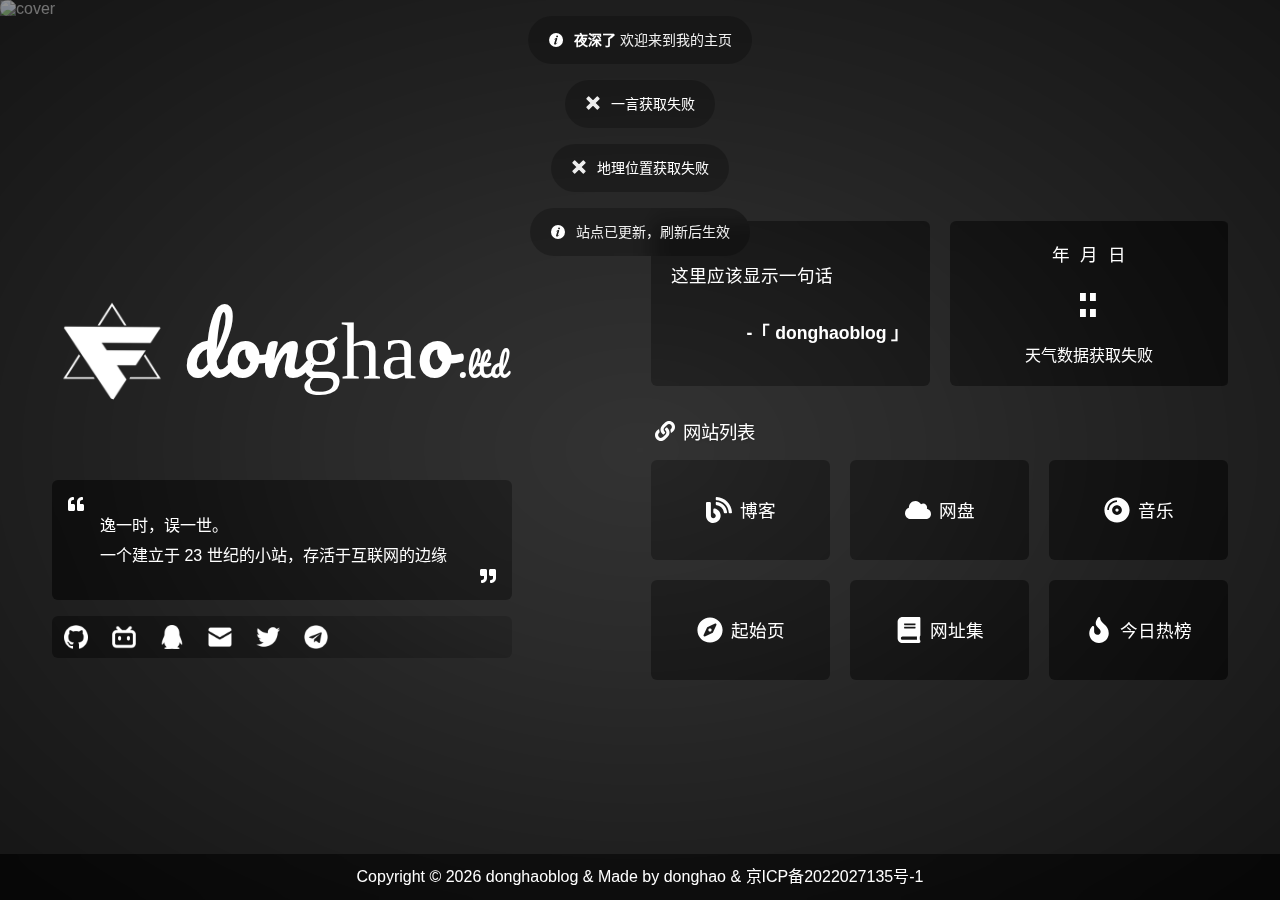
==== commit be7dd43e: "1" ====
--- a/index.html
+++ b/index.html
@@ -6,4 +6,4 @@
       hm.src = "https://hm.baidu.com/hm.js?14e9f35ff8bc67fd4bcb5f07a6e6655a";
       var s = document.getElementsByTagName("script")[0];
       s.parentNode.insertBefore(hm, s);
-    })();</script><script type="module" crossorigin src="/assets/index.4a5f028a.js"></script><link rel="stylesheet" href="/assets/index.a7e51eaf.css"><link rel="manifest" href="/manifest.webmanifest"><script id="vite-plugin-pwa:register-sw" src="/registerSW.js"></script></head><body class="loading"><div id="loading-box"><div class="loading-left-bg"></div><div class="loading-right-bg"></div><div class="spinner-box"><div class="loader"><div class="inner one"></div><div class="inner two"></div><div class="inner three"></div></div><div class="loading-word"><p class="loading-title" id="loading-title">donghaoblogの主页</p><span id="loading-text">加载中</span></div></div></div><div id="app"></div><noscript><div style="text-align:center">请开启 JavaScript</div></noscript></body></html>+    })();</script><script type="module" crossorigin src="/assets/index.b83eab04.js"></script><link rel="stylesheet" href="/assets/index.a7e51eaf.css"><link rel="manifest" href="/manifest.webmanifest"><script id="vite-plugin-pwa:register-sw" src="/registerSW.js"></script></head><body class="loading"><div id="loading-box"><div class="loading-left-bg"></div><div class="loading-right-bg"></div><div class="spinner-box"><div class="loader"><div class="inner one"></div><div class="inner two"></div><div class="inner three"></div></div><div class="loading-word"><p class="loading-title" id="loading-title">donghaoblogの主页</p><span id="loading-text">加载中</span></div></div></div><div id="app"></div><noscript><div style="text-align:center">请开启 JavaScript</div></noscript></body></html>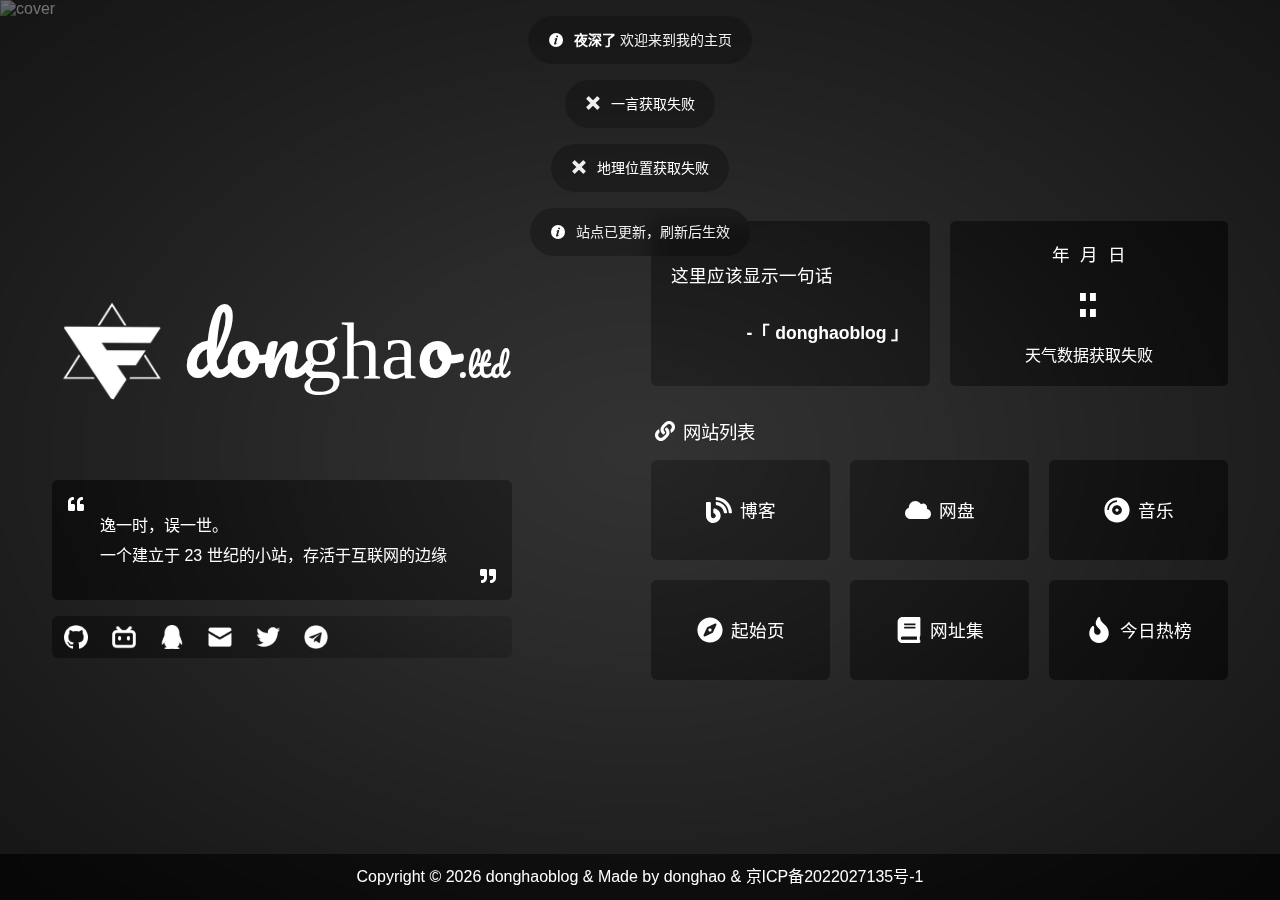
==== commit b0247f10: "1" ====
--- a/index.html
+++ b/index.html
@@ -1,4 +1,4 @@
-<!doctype html><html lang="zh-CN"><head><meta charset="UTF-8"/><meta http-equiv="Access-Control-Allow-Origin" content="*"><meta name="viewport" content="width=device-width,initial-scale=1"/><meta name="description" content="一个默默无闻的主页"/><meta name="keywords" content="donghaoblog,个人主页"/><meta name="author" content="donghaoblog"/><meta name="theme-color" content="#424242"/><title>donghaoblogの主页</title><link rel="stylesheet" href="https://s1.hdslb.com/bfs/static/jinkela/long/font/regular.css"/><link rel="icon" href="/images/icon/favicon.ico"><link rel="apple-touch-icon" href="/images/icon/apple-touch-icon.png"><link rel="stylesheet" href="/loading/loading.min.css"><script>if ( /*@cc_on!@*/ false || (!!window.MSInputMethodContext && !!document.documentMode))
+<!doctype html><html lang="zh-CN"><head><meta charset="UTF-8"/><meta http-equiv="Access-Control-Allow-Origin" content="*"><meta name="viewport" content="width=device-width,initial-scale=1"/><meta name="description" content="一个默默无闻的主页"/><meta name="keywords" content="donghaoblog,个人主页"/><meta name="author" content="donghaoblog"/><meta name="theme-color" content="#424242"/><title>donghaoblogの主页</title><link rel="stylesheet" href="/css/regular.css"/><link rel="icon" href="/images/icon/favicon.ico"><link rel="apple-touch-icon" href="/images/icon/apple-touch-icon.png"><link rel="stylesheet" href="/loading/loading.min.css"><script>if ( /*@cc_on!@*/ false || (!!window.MSInputMethodContext && !!document.documentMode))
       window.location.href =
       "https://support.dmeng.net/upgrade-your-browser.html?referrer=" + encodeURIComponent(window.location.href)</script><script>var _hmt = _hmt || [];
     (function () {
--- a/css/regular.css
+++ b/css/regular.css
@@ -0,0 +1,432 @@
+@font-face {
+    font-family: 'HarmonyOS_Regular';
+    font-style: normal;
+    font-weight: 400;
+    font-display: swap;
+    src: url('//s1.hdslb.com/bfs/static/jinkela/long/font/HarmonyOS_Regular.a.woff2') format('woff2');
+    unicode-range: U+9aa2-ffe5;
+  }
+  @font-face {
+    font-family: 'HarmonyOS_Regular';
+    font-style: normal;
+    font-weight: 400;
+    font-display: swap;
+    src: url('//s1.hdslb.com/bfs/static/jinkela/long/font/HarmonyOS_Regular.b.woff2') format('woff2');
+    unicode-range: U+8983-9aa0;
+  }
+  @font-face {
+    font-family: 'HarmonyOS_Regular';
+    font-style: normal;
+    font-weight: 400;
+    font-display: swap;
+    src: url('//s1.hdslb.com/bfs/static/jinkela/long/font/HarmonyOS_Regular.c.woff2') format('woff2');
+    unicode-range: U+78f2-897b;
+  }
+  @font-face {
+    font-family: 'HarmonyOS_Regular';
+    font-style: normal;
+    font-weight: 400;
+    font-display: swap;
+    src: url('//s1.hdslb.com/bfs/static/jinkela/long/font/HarmonyOS_Regular.d.woff2') format('woff2');
+    unicode-range: U+646d-78d9;
+  }
+  @font-face {
+    font-family: 'HarmonyOS_Regular';
+    font-style: normal;
+    font-weight: 400;
+    font-display: swap;
+    src: url('//s1.hdslb.com/bfs/static/jinkela/long/font/HarmonyOS_Regular.e.woff2') format('woff2');
+    unicode-range: U+30e0-6445;
+  }
+  @font-face {
+    font-family: 'HarmonyOS_Regular';
+    font-style: normal;
+    font-weight: 400;
+    font-display: swap;
+    src: url('//s1.hdslb.com/bfs/static/jinkela/long/font/HarmonyOS_Regular.f.woff2') format('woff2');
+    unicode-range: U+101-30df;
+  }
+  @font-face {
+    font-family: 'HarmonyOS_Regular';
+    font-style: normal;
+    font-weight: 400;
+    font-display: swap;
+    src: url('//s1.hdslb.com/bfs/static/jinkela/long/font/HarmonyOS_Regular.g.woff2') format('woff2');
+    unicode-range: U+9aa8,U+9ab8,U+9ad3,U+9ad8,U+9b03,U+9b3c,U+9b41-9b42,U+9b44,U+9b4f,U+9b54,U+9c7c,U+9c81,U+9c8d,U+9c9c,U+9ca4,U+9cb8,U+9cc3,U+9cd6,U+9cde,U+9e1f,U+9e21,U+9e23,U+9e25-9e26,U+9e2d,U+9e2f,U+9e33,U+9e35,U+9e3d,U+9e3f,U+9e43,U+9e45,U+9e4a,U+9e4f,U+9e64,U+9e70,U+9e7f,U+9e93,U+9ea6,U+9ebb,U+9ec4,U+9ecd-9ece,U+9ed1,U+9ed4,U+9ed8,U+9f0e,U+9f13,U+9f20,U+9f3b,U+9f50,U+9f7f,U+9f84,U+9f8b,U+9f99-9f9a,U+9f9f,U+ff01,U+ff08-ff09,U+ff0c,U+ff1a-ff1b,U+ff1f;
+  }
+  @font-face {
+    font-family: 'HarmonyOS_Regular';
+    font-style: normal;
+    font-weight: 400;
+    font-display: swap;
+    src: url('//s1.hdslb.com/bfs/static/jinkela/long/font/HarmonyOS_Regular.h.woff2') format('woff2');
+    unicode-range: U+975b,U+975e,U+9760-9762,U+9769,U+9773-9774,U+9776,U+978b,U+978d,U+9798,U+97a0,U+97ad,U+97e6-97e7,U+97e9,U+97ed,U+97f3,U+97f5-97f6,U+9875-9877,U+9879-987b,U+987d-987f,U+9881-9882,U+9884-9888,U+988a,U+9890-9891,U+9893,U+9896-9898,U+989c-989d,U+98a0,U+98a4,U+98a7,U+98ce,U+98d8,U+98de-98df,U+9910,U+9965,U+996d-9972,U+9975-9976,U+997a,U+997c,U+997f,U+9981,U+9985-9986,U+9988,U+998b,U+998f,U+9992,U+9996,U+9999,U+9a6c-9a71,U+9a73-9a74,U+9a76,U+9a79,U+9a7b-9a7c,U+9a7e,U+9a82,U+9a84,U+9a86-9a87,U+9a8b-9a8c,U+9a8f,U+9a91,U+9a97,U+9a9a,U+9aa1,U+9aa4;
+  }
+  @font-face {
+    font-family: 'HarmonyOS_Regular';
+    font-style: normal;
+    font-weight: 400;
+    font-display: swap;
+    src: url('//s1.hdslb.com/bfs/static/jinkela/long/font/HarmonyOS_Regular.i.woff2') format('woff2');
+    unicode-range: U+9570,U+9576,U+957f,U+95e8,U+95ea,U+95ed-95f0,U+95f2,U+95f4,U+95f7-95fb,U+95fd,U+9600-9602,U+9605,U+9609,U+960e,U+9610-9611,U+9614,U+961c,U+961f,U+962e,U+9632-9636,U+963b,U+963f-9640,U+9644-9648,U+964b-964d,U+9650,U+9655,U+965b,U+9661-9662,U+9664,U+9668-966a,U+9675-9677,U+9685-9686,U+968b,U+968f-9690,U+9694,U+9698-9699,U+969c,U+96a7,U+96b6,U+96be,U+96c0-96c1,U+96c4-96c7,U+96cc-96cd,U+96cf,U+96d5,U+96e8,U+96ea,U+96f6-96f7,U+96f9,U+96fe,U+9700,U+9704,U+9707,U+9709,U+970d,U+9713,U+9716,U+971c,U+971e,U+9732,U+9738-9739,U+9752,U+9756,U+9759;
+  }
+  @font-face {
+    font-family: 'HarmonyOS_Regular';
+    font-style: normal;
+    font-weight: 400;
+    font-display: swap;
+    src: url('//s1.hdslb.com/bfs/static/jinkela/long/font/HarmonyOS_Regular.j.woff2') format('woff2');
+    unicode-range: U+9179,U+917f,U+9187,U+9189,U+918b,U+918d,U+9190,U+9192,U+919a-919b,U+91ba,U+91c7,U+91c9-91ca,U+91cc-91cf,U+91d1,U+91dc,U+9274,U+93d6,U+9488-9489,U+948e,U+9492-9493,U+9497,U+9499,U+949d-94a3,U+94a5-94a9,U+94ae,U+94b1,U+94b3,U+94b5,U+94bb,U+94be,U+94c0-94c3,U+94c5-94c6,U+94dc-94dd,U+94e1,U+94e3,U+94ec-94ed,U+94f0-94f2,U+94f6,U+94f8,U+94fa,U+94fe,U+9500-9501,U+9504-9505,U+9508,U+950b-950c,U+9510-9511,U+9517,U+9519-951a,U+9521,U+9523-9526,U+9528,U+952d-9530,U+9539,U+953b,U+9540-9541,U+9547,U+954a,U+954d,U+9550-9551,U+955c,U+9563,U+956d;
+  }
+  @font-face {
+    font-family: 'HarmonyOS_Regular';
+    font-style: normal;
+    font-weight: 400;
+    font-display: swap;
+    src: url('//s1.hdslb.com/bfs/static/jinkela/long/font/HarmonyOS_Regular.k.woff2') format('woff2');
+    unicode-range: U+9001-9003,U+9005-9006,U+9009-900a,U+900d,U+900f-9012,U+9014,U+9017,U+901a-901b,U+901d-9022,U+902e,U+9038,U+903b-903c,U+903e,U+9041-9042,U+9044,U+9047,U+904d,U+904f-9053,U+9057,U+905b,U+9062-9063,U+9065,U+9068,U+906d-906e,U+9075,U+907d,U+907f-9080,U+9082-9083,U+908b,U+9091,U+9093,U+9099,U+90a2-90a3,U+90a6,U+90aa,U+90ae-90af,U+90b1,U+90b5,U+90b8-90b9,U+90bb,U+90c1,U+90ca,U+90ce,U+90d1,U+90dd,U+90e1,U+90e7-90e8,U+90ed,U+90f4,U+90f8,U+90fd,U+9102,U+9119,U+9149,U+914b-914d,U+9152,U+9157,U+915a,U+915d-915e,U+9161,U+9163,U+9165,U+916a,U+916c,U+916e,U+9171,U+9175-9178;
+  }
+  @font-face {
+    font-family: 'HarmonyOS_Regular';
+    font-style: normal;
+    font-weight: 400;
+    font-display: swap;
+    src: url('//s1.hdslb.com/bfs/static/jinkela/long/font/HarmonyOS_Regular.l.woff2') format('woff2');
+    unicode-range: U+8e44,U+8e47-8e48,U+8e4a-8e4b,U+8e51,U+8e59,U+8e66,U+8e6c-8e6d,U+8e6f,U+8e72,U+8e74,U+8e76,U+8e7f,U+8e81,U+8e87,U+8e8f,U+8eab-8eac,U+8eaf,U+8eb2,U+8eba,U+8f66-8f69,U+8f6c,U+8f6e-8f72,U+8f74,U+8f7b,U+8f7d,U+8f7f,U+8f83-8f8a,U+8f8d-8f8e,U+8f90-8f91,U+8f93,U+8f95-8f99,U+8f9b-8f9c,U+8f9e-8f9f,U+8fa3,U+8fa8-8fa9,U+8fab,U+8fb0-8fb1,U+8fb9,U+8fbd-8fbe,U+8fc1-8fc2,U+8fc4-8fc5,U+8fc7-8fc8,U+8fce,U+8fd0-8fd1,U+8fd3-8fd5,U+8fd8-8fd9,U+8fdb-8fdf,U+8fe2,U+8fe6,U+8fe8,U+8fea-8feb,U+8fed,U+8ff0,U+8ff3,U+8ff7-8ff9,U+8ffd,U+9000;
+  }
+  @font-face {
+    font-family: 'HarmonyOS_Regular';
+    font-style: normal;
+    font-weight: 400;
+    font-display: swap;
+    src: url('//s1.hdslb.com/bfs/static/jinkela/long/font/HarmonyOS_Regular.m.woff2') format('woff2');
+    unicode-range: U+8d24-8d31,U+8d34-8d35,U+8d37-8d3f,U+8d41-8d45,U+8d48,U+8d4a-8d4c,U+8d4e-8d50,U+8d54,U+8d56,U+8d58,U+8d5a-8d5b,U+8d5d-8d5e,U+8d60-8d64,U+8d66-8d67,U+8d6b,U+8d70,U+8d74-8d77,U+8d81,U+8d85,U+8d8a-8d8b,U+8d9f,U+8da3,U+8db3-8db4,U+8db8,U+8dbe-8dbf,U+8dc3-8dc4,U+8dcb-8dcc,U+8dd1,U+8dd7,U+8ddb,U+8ddd,U+8ddf,U+8de4,U+8de8,U+8dea,U+8def,U+8df3,U+8df5,U+8df7,U+8dfa-8dfb,U+8e09-8e0a,U+8e0c,U+8e0f,U+8e1d-8e1e,U+8e22,U+8e29-8e2a,U+8e2e,U+8e31,U+8e35,U+8e39,U+8e42;
+  }
+  @font-face {
+    font-family: 'HarmonyOS_Regular';
+    font-style: normal;
+    font-weight: 400;
+    font-display: swap;
+    src: url('//s1.hdslb.com/bfs/static/jinkela/long/font/HarmonyOS_Regular.n.woff2') format('woff2');
+    unicode-range: U+8bc9-8bcd,U+8bcf,U+8bd1,U+8bd3,U+8bd5,U+8bd7-8bd8,U+8bda-8bdb,U+8bdd-8bde,U+8be0-8be9,U+8beb-8bf5,U+8bf7-8bf8,U+8bfa-8bfb,U+8bfd-8c01,U+8c03-8c06,U+8c08,U+8c0a-8c0b,U+8c0d-8c13,U+8c15,U+8c17,U+8c19-8c1c,U+8c22-8c24,U+8c26-8c2a,U+8c2c-8c2d,U+8c30-8c35,U+8c37,U+8c41,U+8c46,U+8c4c,U+8c61-8c62,U+8c6a-8c6b,U+8c79-8c7a,U+8c82,U+8c89,U+8c8c,U+8d1d-8d1f,U+8d21-8d23;
+  }
+  @font-face {
+    font-family: 'HarmonyOS_Regular';
+    font-style: normal;
+    font-weight: 400;
+    font-display: swap;
+    src: url('//s1.hdslb.com/bfs/static/jinkela/long/font/HarmonyOS_Regular.o.woff2') format('woff2');
+    unicode-range: U+889c,U+88a4,U+88ab,U+88ad,U+88b1,U+88c1-88c2,U+88c5-88c6,U+88c9,U+88d4-88d5,U+88d8-88d9,U+88df,U+88e3-88e4,U+88e8,U+88f1,U+88f3-88f4,U+88f8-88f9,U+88fe,U+8902,U+8910,U+8912-8913,U+891a-891b,U+8921,U+8925,U+892a-892b,U+8934,U+8936,U+8941,U+8944,U+895e-895f,U+8966,U+897f,U+8981,U+8986,U+89c1-89c2,U+89c4-89c6,U+89c8-89cb,U+89ce,U+89d0-89d2,U+89e3,U+89e5-89e6,U+8a00,U+8a07,U+8a79,U+8a89-8a8a,U+8a93,U+8b66,U+8b6c,U+8ba1-8bab,U+8bad-8bb0,U+8bb2-8bb3,U+8bb6-8bba,U+8bbc-8bc1,U+8bc4-8bc6,U+8bc8;
+  }
+  @font-face {
+    font-family: 'HarmonyOS_Regular';
+    font-style: normal;
+    font-weight: 400;
+    font-display: swap;
+    src: url('//s1.hdslb.com/bfs/static/jinkela/long/font/HarmonyOS_Regular.p.woff2') format('woff2');
+    unicode-range: U+8695,U+869c,U+86a3-86a4,U+86a7,U+86aa,U+86af,U+86b1,U+86c0,U+86c6-86c7,U+86ca-86cb,U+86d0,U+86d4,U+86d9,U+86db,U+86df,U+86e4,U+86ee,U+86f0,U+86f9,U+86fe,U+8700,U+8702-8703,U+8708-8709,U+870d,U+8712-8713,U+8715,U+8717-8718,U+871a,U+871c,U+8721,U+8725,U+8734,U+8737,U+873b,U+873f,U+8747,U+8749,U+874c,U+874e,U+8757,U+8759,U+8760,U+8763,U+8774,U+8776,U+877c,U+8782-8783,U+8785,U+878d,U+8793,U+879f,U+87af,U+87b3,U+87ba,U+87c6,U+87ca,U+87d1-87d2,U+87e0,U+87e5,U+87f9,U+87fe,U+8815,U+8822,U+8839,U+8840,U+8845,U+884c-884d,U+8854,U+8857,U+8859,U+8861,U+8863,U+8865,U+8868,U+886b-886c,U+8870,U+8877,U+887d-887f,U+8881-8882,U+8884-8885,U+8888,U+888b,U+888d,U+8892,U+8896;
+  }
+  @font-face {
+    font-family: 'HarmonyOS_Regular';
+    font-style: normal;
+    font-weight: 400;
+    font-display: swap;
+    src: url('//s1.hdslb.com/bfs/static/jinkela/long/font/HarmonyOS_Regular.q.woff2') format('woff2');
+    unicode-range: U+83dc-83dd,U+83e0,U+83e9,U+83f1-83f2,U+8403-8404,U+840b-840e,U+841d,U+8424-8428,U+843d,U+8451,U+8457,U+8459,U+845b,U+8461,U+8463,U+8469,U+846b-846c,U+8471,U+8475,U+847a,U+8482,U+848b,U+8499,U+849c,U+84b2,U+84b8,U+84bf,U+84c4,U+84c9,U+84d1,U+84d6,U+84dd,U+84df,U+84e6,U+84ec,U+8511,U+8513,U+8517,U+851a,U+851f,U+8521,U+852b-852c,U+8537,U+853b-853d,U+8549-854a,U+8559,U+8574,U+857e,U+8584,U+8587,U+858f,U+859b,U+85aa,U+85af-85b0,U+85c9,U+85cf-85d0,U+85d3,U+85d5,U+85e4,U+85e9,U+85fb,U+8611,U+8638,U+864e-8651,U+8654,U+865a,U+865e,U+866b-866c,U+8671,U+8679,U+867d-867e,U+8680-8682,U+868a,U+868c-868d,U+8693;
+  }
+  @font-face {
+    font-family: 'HarmonyOS_Regular';
+    font-style: normal;
+    font-weight: 400;
+    font-display: swap;
+    src: url('//s1.hdslb.com/bfs/static/jinkela/long/font/HarmonyOS_Regular.r.woff2') format('woff2');
+    unicode-range: U+8273,U+827a,U+827e,U+8282,U+828a-828b,U+828d,U+8292,U+8299,U+829c-829d,U+82a5-82a6,U+82a9,U+82ab-82ad,U+82af,U+82b1,U+82b3,U+82b7-82b9,U+82bd,U+82c7,U+82cd,U+82cf,U+82d1,U+82d3-82d4,U+82d7,U+82db,U+82de-82df,U+82e3,U+82e5-82e6,U+82eb,U+82ef,U+82f1,U+82f9,U+82fb,U+8301-8305,U+8309,U+830e,U+8314,U+8317,U+8327-8328,U+832b-832c,U+832f,U+8335-8336,U+8338-8339,U+8340,U+8346-8347,U+8349,U+834f-8352,U+8354,U+835a,U+835c,U+8361,U+8363-8364,U+8367,U+836b,U+836f,U+8377,U+837c,U+8386,U+8389,U+838e,U+8393,U+839e,U+83a0,U+83ab,U+83b1-83b4,U+83b7,U+83b9-83ba,U+83bd,U+83c1,U+83c5,U+83c7,U+83ca,U+83cc,U+83cf;
+  }
+  @font-face {
+    font-family: 'HarmonyOS_Regular';
+    font-style: normal;
+    font-weight: 400;
+    font-display: swap;
+    src: url('//s1.hdslb.com/bfs/static/jinkela/long/font/HarmonyOS_Regular.s.woff2') format('woff2');
+    unicode-range: U+80de,U+80e1,U+80e7,U+80ea-80eb,U+80ed,U+80ef-80f0,U+80f3-80f4,U+80f6,U+80f8,U+80fa,U+80fd,U+8102,U+8106,U+8109-810a,U+810d,U+810f-8111,U+8113-8114,U+8116,U+8118,U+811a,U+812f,U+8131,U+8138,U+813e,U+8146,U+814a-814c,U+8150-8151,U+8154-8155,U+8165,U+816e,U+8170,U+8174,U+8179-817c,U+817e-8180,U+818a,U+818f,U+8198,U+819b-819d,U+81a8,U+81b3,U+81ba-81bb,U+81c0,U+81c2-81c3,U+81c6,U+81ca,U+81e3,U+81ea,U+81ec-81ed,U+81f3-81f4,U+81fb-81fc,U+81fe,U+8200,U+8205-8206,U+820c-820d,U+8210,U+8212,U+8214,U+821c,U+821e-821f,U+822a-822c,U+8230-8231,U+8235-8239,U+8247,U+8258,U+826f-8270,U+8272;
+  }
+  @font-face {
+    font-family: 'HarmonyOS_Regular';
+    font-style: normal;
+    font-weight: 400;
+    font-display: swap;
+    src: url('//s1.hdslb.com/bfs/static/jinkela/long/font/HarmonyOS_Regular.t.woff2') format('woff2');
+    unicode-range: U+7f72,U+7f81,U+7f8a,U+7f8c,U+7f8e,U+7f94,U+7f9a,U+7f9e,U+7fa1,U+7fa4,U+7fb2,U+7fb8-7fb9,U+7fbd,U+7fc1,U+7fc5,U+7fcc,U+7fce,U+7fd4-7fd5,U+7fd8,U+7fdf-7fe1,U+7fe6,U+7fe9,U+7ff0-7ff1,U+7ff3,U+7ffb-7ffc,U+8000-8001,U+8003,U+8005,U+800c-800d,U+8010,U+8012,U+8015,U+8017-8019,U+8027,U+802a,U+8033,U+8036-8038,U+803b,U+803d,U+803f,U+8042,U+8046,U+804a-804c,U+8052,U+8054,U+8058,U+805a,U+806a,U+807f,U+8083-8084,U+8086-8087,U+8089,U+808b-808c,U+8096,U+8098,U+809a-809b,U+809d,U+80a0-80a2,U+80a4-80a5,U+80a9-80aa,U+80ae-80af,U+80b2,U+80b4,U+80ba,U+80be-80c1,U+80c3-80c4,U+80c6,U+80cc,U+80ce,U+80d6,U+80da-80dc;
+  }
+  @font-face {
+    font-family: 'HarmonyOS_Regular';
+    font-style: normal;
+    font-weight: 400;
+    font-display: swap;
+    src: url('//s1.hdslb.com/bfs/static/jinkela/long/font/HarmonyOS_Regular.u.woff2') format('woff2');
+    unicode-range: U+7eb5-7eba,U+7ebd,U+7ebf,U+7ec2-7eca,U+7ecd-7ed5,U+7ed8-7edf,U+7ee1-7ee3,U+7ee5-7ee7,U+7ee9-7eeb,U+7eed,U+7eef-7ef0,U+7ef3-7ef8,U+7efc-7efd,U+7eff-7f00,U+7f04-7f09,U+7f0e-7f0f,U+7f13-7f16,U+7f18,U+7f1a,U+7f1c-7f1d,U+7f1f-7f22,U+7f24-7f26,U+7f28-7f2a,U+7f2d-7f2e,U+7f30,U+7f34,U+7f38,U+7f3a,U+7f42,U+7f50-7f51,U+7f54-7f55,U+7f57,U+7f5a,U+7f61-7f62,U+7f69-7f6a,U+7f6e;
+  }
+  @font-face {
+    font-family: 'HarmonyOS_Regular';
+    font-style: normal;
+    font-weight: 400;
+    font-display: swap;
+    src: url('//s1.hdslb.com/bfs/static/jinkela/long/font/HarmonyOS_Regular.v.woff2') format('woff2');
+    unicode-range: U+7b4c,U+7b4f-7b52,U+7b54,U+7b56,U+7b5b,U+7b5d,U+7b75,U+7b77,U+7b79,U+7b7e,U+7b80,U+7b8d,U+7b94-7b95,U+7b97,U+7ba1,U+7ba9-7bab,U+7bad,U+7bb1,U+7bb8,U+7bc6-7bc7,U+7bd1,U+7bd3,U+7bd9,U+7bdd,U+7be1,U+7bee,U+7bf1,U+7bf7,U+7bfe,U+7c07,U+7c0c,U+7c27,U+7c2a,U+7c38,U+7c3f,U+7c41,U+7c4d,U+7c73,U+7c7b,U+7c7d,U+7c89,U+7c92,U+7c95,U+7c97-7c98,U+7c9f,U+7ca4-7ca5,U+7caa,U+7cae,U+7cb1,U+7cb3,U+7cb9,U+7cbc-7cbe,U+7cc5,U+7cca,U+7cd5-7cd7,U+7cd9,U+7cdc,U+7cdf-7ce0,U+7cef,U+7cfb,U+7d0a,U+7d20,U+7d22,U+7d27,U+7d2b,U+7d2f,U+7d6e,U+7e41,U+7e82,U+7ea0-7ea4,U+7ea6-7ea8,U+7eaa-7ead,U+7eaf-7eb3;
+  }
+  @font-face {
+    font-family: 'HarmonyOS_Regular';
+    font-style: normal;
+    font-weight: 400;
+    font-display: swap;
+    src: url('//s1.hdslb.com/bfs/static/jinkela/long/font/HarmonyOS_Regular.w.woff2') format('woff2');
+    unicode-range: U+7981,U+7984-7985,U+798f,U+79b9,U+79bb,U+79bd-79be,U+79c0-79c1,U+79c3,U+79c6,U+79c9,U+79cb,U+79cd,U+79d1-79d2,U+79d8,U+79df,U+79e3-79e4,U+79e6-79e7,U+79e9,U+79ef-79f0,U+79f8,U+79fb,U+79fd,U+7a00,U+7a0b,U+7a0d-7a0e,U+7a14,U+7a17,U+7a1a,U+7a20,U+7a33,U+7a37,U+7a39,U+7a3b-7a3d,U+7a3f,U+7a46,U+7a51,U+7a57,U+7a74,U+7a76-7a77,U+7a79-7a7a,U+7a7f,U+7a81,U+7a83-7a84,U+7a88,U+7a8d,U+7a91-7a92,U+7a95-7a98,U+7a9c-7a9d,U+7a9f,U+7aa5-7aa6,U+7abf,U+7acb,U+7ad6,U+7ad9,U+7ade-7ae0,U+7ae3,U+7ae5-7ae6,U+7aed,U+7aef,U+7af9,U+7afd,U+7aff,U+7b03,U+7b06,U+7b08,U+7b0b,U+7b11,U+7b14,U+7b19,U+7b1b,U+7b20,U+7b26,U+7b28,U+7b2c,U+7b3a,U+7b3c,U+7b49,U+7b4b;
+  }
+  @font-face {
+    font-family: 'HarmonyOS_Regular';
+    font-style: normal;
+    font-weight: 400;
+    font-display: swap;
+    src: url('//s1.hdslb.com/bfs/static/jinkela/long/font/HarmonyOS_Regular.x.woff2') format('woff2');
+    unicode-range: U+77aa,U+77ac,U+77b0,U+77b3,U+77b5,U+77bb,U+77bf,U+77d7,U+77db-77dc,U+77e2-77e3,U+77e5,U+77e9,U+77eb,U+77ed-77ee,U+77f3,U+77fd-77ff,U+7801-7802,U+780c-780d,U+7812,U+7814,U+7816,U+781a,U+781d,U+7823,U+7825,U+7827,U+7830,U+7834,U+7837-7838,U+783a,U+783e,U+7840,U+7845,U+784c,U+7852,U+7855,U+785d,U+786b-786c,U+786e,U+787c,U+7887,U+7889,U+788c-788e,U+7891,U+7897-7898,U+789c,U+789f,U+78a5,U+78a7,U+78b0-78b1,U+78b3-78b4,U+78be,U+78c1,U+78c5,U+78ca-78cb,U+78d0,U+78d5,U+78e8,U+78ec,U+78f7,U+78fa,U+7901,U+7934,U+793a,U+793c,U+793e,U+7940-7941,U+7948,U+7956-7957,U+795a-795b,U+795d-7960,U+7965,U+7968,U+796d,U+796f,U+7977-7978,U+797a,U+7980;
+  }
+  @font-face {
+    font-family: 'HarmonyOS_Regular';
+    font-style: normal;
+    font-weight: 400;
+    font-display: swap;
+    src: url('//s1.hdslb.com/bfs/static/jinkela/long/font/HarmonyOS_Regular.y.woff2') format('woff2');
+    unicode-range: U+761f,U+7624,U+7626,U+7629-762b,U+7634-7635,U+7638,U+763e,U+764c,U+7656,U+765e,U+7663,U+766b,U+7678,U+767b,U+767d-767e,U+7682,U+7684,U+7686-7688,U+768b,U+768e,U+7691,U+7693,U+7696,U+7699,U+76ae,U+76b1,U+76b4,U+76bf,U+76c2,U+76c5-76c6,U+76c8,U+76ca,U+76ce-76d2,U+76d4,U+76d6-76d8,U+76db,U+76df,U+76ee-76ef,U+76f2,U+76f4,U+76f8-76f9,U+76fc,U+76fe,U+7701,U+7708-7709,U+770b,U+771f-7720,U+7726,U+7728-7729,U+772f,U+7736-7738,U+773a,U+773c,U+7740-7741,U+7750-7751,U+775a-775b,U+7761,U+7763,U+7765-7766,U+7768,U+776b-776c,U+7779,U+777d,U+777f,U+7784-7785,U+778c,U+778e,U+7791-7792,U+779f-77a0,U+77a5,U+77a7,U+77a9;
+  }
+  @font-face {
+    font-family: 'HarmonyOS_Regular';
+    font-style: normal;
+    font-weight: 400;
+    font-display: swap;
+    src: url('//s1.hdslb.com/bfs/static/jinkela/long/font/HarmonyOS_Regular.z.woff2') format('woff2');
+    unicode-range: U+7435-7436,U+743c,U+7455,U+7459-745a,U+745c,U+745e-745f,U+7470,U+7476,U+7480,U+7483,U+7487,U+749c,U+749e,U+74a7-74a8,U+74dc,U+74e2-74e4,U+74e6,U+74ee,U+74f6-74f7,U+7504,U+7518,U+751a,U+751c,U+751f,U+7525,U+7528-7529,U+752b-752d,U+7530-7533,U+7535,U+7537-7538,U+753b,U+7545,U+754c,U+754f,U+7554,U+7559,U+755c,U+7565-7566,U+756a,U+7574,U+7578,U+7583,U+7586,U+758f,U+7591,U+7597,U+7599-759a,U+759f,U+75a1,U+75a4-75a5,U+75ab,U+75ae-75b2,U+75b4-75b5,U+75b9,U+75bc-75be,U+75c5,U+75c7-75ca,U+75cd,U+75d2,U+75d4-75d5,U+75d8,U+75db,U+75de,U+75e2-75e3,U+75e8,U+75ea,U+75f0,U+75f4,U+75f9,U+7600-7601;
+  }
+  @font-face {
+    font-family: 'HarmonyOS_Regular';
+    font-style: normal;
+    font-weight: 400;
+    font-display: swap;
+    src: url('//s1.hdslb.com/bfs/static/jinkela/long/font/HarmonyOS_Regular.aa.woff2') format('woff2');
+    unicode-range: U+725f,U+7261-7262,U+7267,U+7269,U+7272,U+7275,U+7279-727a,U+7280-7281,U+7284,U+728a,U+7292,U+729f,U+72ac,U+72af,U+72b6-72b9,U+72c1-72c2,U+72c4,U+72c8,U+72ce,U+72d0,U+72d2,U+72d7,U+72d9,U+72de,U+72e0-72e1,U+72e9,U+72ec-72f2,U+72f7-72f8,U+72fc,U+730a,U+730e,U+7316,U+731b-731d,U+7322,U+7325,U+7329-732c,U+732e,U+7334,U+733e-733f,U+7350,U+7357,U+7360,U+736d,U+7384,U+7387,U+7389,U+738b,U+7396,U+739b,U+73a9,U+73ab,U+73af-73b0,U+73b2,U+73b7,U+73ba-73bb,U+73c0,U+73c8,U+73ca,U+73cd,U+73d0-73d1,U+73d9,U+73e0,U+73ed,U+7403,U+7405-7406,U+7409-740a,U+740f-7410,U+741a,U+7422,U+7425,U+742a,U+7433-7434;
+  }
+  @font-face {
+    font-family: 'HarmonyOS_Regular';
+    font-style: normal;
+    font-weight: 400;
+    font-display: swap;
+    src: url('//s1.hdslb.com/bfs/static/jinkela/long/font/HarmonyOS_Regular.ab.woff2') format('woff2');
+    unicode-range: U+706d,U+706f-7070,U+7075-7076,U+7078,U+707c,U+707e-707f,U+7089-708a,U+708e,U+7092,U+7094-7096,U+7099,U+70ab-70af,U+70b1,U+70b3,U+70b8-70b9,U+70bc-70bd,U+70c1-70c3,U+70c8,U+70ca,U+70d8-70d9,U+70db,U+70df,U+70e4,U+70e6-70e7,U+70e9,U+70eb-70ed,U+70ef,U+70f7,U+70f9,U+70fd,U+7109-710a,U+7115,U+7119-711a,U+7126,U+7130-7131,U+7136,U+714c,U+714e,U+715e,U+7164,U+7166-7168,U+716e,U+7172-7173,U+717d,U+7184,U+718a,U+718f,U+7194,U+7198-7199,U+719f-71a0,U+71a8,U+71ac,U+71b9,U+71c3,U+71ce,U+71d5,U+71e5,U+7206,U+722a,U+722c,U+7231,U+7235-7239,U+723d,U+7247-7248,U+724c-724d,U+7252,U+7259,U+725b;
+  }
+  @font-face {
+    font-family: 'HarmonyOS_Regular';
+    font-style: normal;
+    font-weight: 400;
+    font-display: swap;
+    src: url('//s1.hdslb.com/bfs/static/jinkela/long/font/HarmonyOS_Regular.ac.woff2') format('woff2');
+    unicode-range: U+6df7,U+6df9,U+6dfb,U+6e05,U+6e0a,U+6e0d-6e0e,U+6e10,U+6e14,U+6e17,U+6e1a,U+6e1d,U+6e20-6e21,U+6e23-6e25,U+6e29,U+6e2d,U+6e2f,U+6e32,U+6e34,U+6e38,U+6e3a,U+6e43,U+6e4d,U+6e56,U+6e58,U+6e5b,U+6e6e,U+6e7e-6e7f,U+6e83,U+6e85,U+6e89,U+6e90,U+6e9c,U+6ea2,U+6ea5,U+6eaa,U+6eaf,U+6eb6,U+6eba,U+6ec1,U+6ec7,U+6ecb,U+6ed1,U+6ed3-6ed5,U+6eda,U+6ede,U+6ee1,U+6ee4-6ee6,U+6ee8-6ee9,U+6ef4,U+6f02,U+6f06,U+6f09,U+6f0f,U+6f13-6f15,U+6f20,U+6f29-6f2b,U+6f31,U+6f33,U+6f3e,U+6f46-6f47,U+6f4d,U+6f58,U+6f5c,U+6f5e,U+6f62,U+6f66,U+6f6d-6f6e,U+6f84,U+6f88-6f89,U+6f8e,U+6f9c,U+6fa1,U+6fb3,U+6fb9,U+6fc0,U+6fd1-6fd2,U+6fe1,U+7011,U+701a,U+7023,U+704c,U+706b;
+  }
+  @font-face {
+    font-family: 'HarmonyOS_Regular';
+    font-style: normal;
+    font-weight: 400;
+    font-display: swap;
+    src: url('//s1.hdslb.com/bfs/static/jinkela/long/font/HarmonyOS_Regular.ad.woff2') format('woff2');
+    unicode-range: U+6ccc,U+6cd3,U+6cd5,U+6cdb,U+6cde,U+6ce1-6ce3,U+6ce5,U+6ce8,U+6cea-6ceb,U+6cef-6cf1,U+6cf3,U+6cf5,U+6cfb-6cfe,U+6d01,U+6d0b,U+6d12,U+6d17,U+6d1b,U+6d1e,U+6d25,U+6d27,U+6d2a,U+6d31-6d32,U+6d3b-6d3e,U+6d41,U+6d43,U+6d45-6d47,U+6d4a-6d4b,U+6d4e-6d4f,U+6d51,U+6d53,U+6d59-6d5a,U+6d63,U+6d66,U+6d69-6d6a,U+6d6e,U+6d74,U+6d77-6d78,U+6d82,U+6d85,U+6d88-6d89,U+6d8c,U+6d8e,U+6d93,U+6d95,U+6d9b,U+6d9d,U+6d9f-6da1,U+6da3-6da4,U+6da6-6daa,U+6dae-6daf,U+6db2,U+6db5,U+6db8,U+6dc0,U+6dc4-6dc7,U+6dcb-6dcc,U+6dd1,U+6dd6,U+6dd8-6dd9,U+6de1,U+6de4,U+6deb-6dec,U+6dee,U+6df1,U+6df3;
+  }
+  @font-face {
+    font-family: 'HarmonyOS_Regular';
+    font-style: normal;
+    font-weight: 400;
+    font-display: swap;
+    src: url('//s1.hdslb.com/bfs/static/jinkela/long/font/HarmonyOS_Regular.ae.woff2') format('woff2');
+    unicode-range: U+6b92,U+6b96,U+6b9a,U+6ba1,U+6bb4-6bb5,U+6bb7,U+6bbf,U+6bc1,U+6bc5,U+6bcb,U+6bcd,U+6bcf,U+6bd2,U+6bd4-6bd7,U+6bd9,U+6bdb,U+6be1,U+6beb,U+6bef,U+6c05,U+6c0f,U+6c11,U+6c13-6c14,U+6c16,U+6c1b,U+6c1f,U+6c22,U+6c24,U+6c26-6c28,U+6c2e-6c30,U+6c32,U+6c34,U+6c38,U+6c3d,U+6c40-6c42,U+6c47,U+6c49,U+6c50,U+6c55,U+6c57,U+6c5b,U+6c5d-6c61,U+6c64,U+6c68-6c6a,U+6c70,U+6c72,U+6c76,U+6c79,U+6c7d-6c7e,U+6c81-6c83,U+6c86,U+6c88-6c89,U+6c8c,U+6c8f-6c90,U+6c93,U+6c99,U+6c9b,U+6c9f,U+6ca1,U+6ca4-6ca7,U+6caa-6cab,U+6cae,U+6cb3,U+6cb8-6cb9,U+6cbb-6cbf,U+6cc4-6cc5,U+6cc9-6cca;
+  }
+  @font-face {
+    font-family: 'HarmonyOS_Regular';
+    font-style: normal;
+    font-weight: 400;
+    font-display: swap;
+    src: url('//s1.hdslb.com/bfs/static/jinkela/long/font/HarmonyOS_Regular.af.woff2') format('woff2');
+    unicode-range: U+68ad,U+68af-68b0,U+68b3,U+68b5,U+68c0,U+68c2,U+68c9,U+68cb,U+68cd,U+68d2,U+68d5,U+68d8,U+68da,U+68e0,U+68ee,U+68f1,U+68f5,U+68fa,U+6905,U+690d-690e,U+6912,U+692d,U+6930,U+693d,U+693f,U+6942,U+6954,U+6957,U+695a,U+695e,U+6963,U+696b,U+6977-6978,U+697c,U+6982,U+6984,U+6986,U+6994,U+699c,U+69a8,U+69ad,U+69b4,U+69b7,U+69bb,U+69c1,U+69cc,U+69d0,U+69db,U+69fd,U+69ff,U+6a0a,U+6a1f,U+6a21,U+6a2a,U+6a31,U+6a35,U+6a3d,U+6a44,U+6a47,U+6a58-6a59,U+6a61,U+6a71,U+6a80,U+6a84,U+6a8e,U+6a90,U+6aac,U+6b20-6b23,U+6b27,U+6b32,U+6b3a,U+6b3e,U+6b47,U+6b49,U+6b4c,U+6b62-6b67,U+6b6a,U+6b79,U+6b7b-6b7c,U+6b81,U+6b83-6b84,U+6b86-6b87,U+6b89-6b8b;
+  }
+  @font-face {
+    font-family: 'HarmonyOS_Regular';
+    font-style: normal;
+    font-weight: 400;
+    font-display: swap;
+    src: url('//s1.hdslb.com/bfs/static/jinkela/long/font/HarmonyOS_Regular.ag.woff2') format('woff2');
+    unicode-range: U+6756,U+675c,U+675e-6761,U+6765,U+6768,U+676d,U+676f-6770,U+6773,U+6775,U+6777,U+677c,U+677e-677f,U+6781,U+6784,U+6787,U+6789,U+6790,U+6795,U+6797,U+679a,U+679c-679d,U+67a2-67a3,U+67aa-67ab,U+67ad,U+67af-67b0,U+67b6-67b7,U+67c4,U+67cf-67d4,U+67d9-67da,U+67dc,U+67de,U+67e0,U+67e5,U+67e9,U+67ec,U+67ef,U+67f1,U+67f3-67f4,U+67ff-6800,U+6805,U+6807-6808,U+680b,U+680f,U+6811,U+6813,U+6816-6817,U+6821,U+6829-682a,U+6837-6839,U+683c-683d,U+6840,U+6842-6843,U+6845-6846,U+6848,U+684c,U+6850-6851,U+6853-6854,U+6863,U+6865,U+6868-6869,U+6874,U+6876,U+6881,U+6885-6886,U+6893,U+6897,U+68a2,U+68a6-68a8;
+  }
+  @font-face {
+    font-family: 'HarmonyOS_Regular';
+    font-style: normal;
+    font-weight: 400;
+    font-display: swap;
+    src: url('//s1.hdslb.com/bfs/static/jinkela/long/font/HarmonyOS_Regular.ah.woff2') format('woff2');
+    unicode-range: U+65f7,U+65fa,U+6602,U+6606,U+660a,U+660c,U+660e-660f,U+6613-6614,U+6619,U+661d,U+661f-6620,U+6625,U+6627-6628,U+662d,U+662f,U+6631,U+6635,U+663c,U+663e,U+6643,U+664b-664c,U+664f,U+6652-6653,U+6655-6657,U+665a,U+6664,U+6666,U+6668,U+666e-6670,U+6674,U+6676-6677,U+667a,U+667e,U+6682,U+6684,U+6687,U+668c,U+6691,U+6696-6697,U+669d,U+66a7,U+66ae,U+66b4,U+66d9,U+66dc-66dd,U+66e6,U+66f0,U+66f2-66f4,U+66f9,U+66fc,U+66fe-6700,U+6708-6709,U+670b,U+670d,U+6714-6715,U+6717,U+671b,U+671d,U+671f,U+6726,U+6728,U+672a-672d,U+672f,U+6731,U+6734-6735,U+673a,U+673d,U+6740,U+6742-6743,U+6746,U+6748-6749,U+674e-6751;
+  }
+  @font-face {
+    font-family: 'HarmonyOS_Regular';
+    font-style: normal;
+    font-weight: 400;
+    font-display: swap;
+    src: url('//s1.hdslb.com/bfs/static/jinkela/long/font/HarmonyOS_Regular.ai.woff2') format('woff2');
+    unicode-range: U+6467,U+6469,U+6478-6479,U+6482,U+6485,U+6487,U+6491-6492,U+6495,U+649e,U+64a4,U+64a9,U+64ac-64ae,U+64b0,U+64b5,U+64b8,U+64ba,U+64bc,U+64c2,U+64c5,U+64cd-64ce,U+64d2,U+64d8,U+64de,U+64e2,U+64e6,U+6500,U+6512,U+6518,U+6525,U+652b,U+652f,U+6536,U+6538-6539,U+653b,U+653e-653f,U+6545,U+6548,U+654c,U+654f,U+6551,U+6555-6556,U+6559,U+655b,U+655d-655e,U+6562-6563,U+6566,U+656c,U+6570,U+6572,U+6574,U+6577,U+6587,U+658b-658c,U+6590-6591,U+6593,U+6597,U+6599,U+659c,U+659f,U+65a1,U+65a4-65a5,U+65a7,U+65a9,U+65ab,U+65ad,U+65af-65b0,U+65b9,U+65bd,U+65c1,U+65c4-65c5,U+65cb-65cc,U+65cf,U+65d7,U+65e0,U+65e2,U+65e5-65e9,U+65ec-65ed,U+65f1,U+65f6;
+  }
+  @font-face {
+    font-family: 'HarmonyOS_Regular';
+    font-style: normal;
+    font-weight: 400;
+    font-display: swap;
+    src: url('//s1.hdslb.com/bfs/static/jinkela/long/font/HarmonyOS_Regular.aj.woff2') format('woff2');
+    unicode-range: U+6323-6325,U+6328,U+632a-632b,U+632f,U+6332,U+633a,U+633d,U+6342,U+6345-6346,U+6349,U+634b-6350,U+6355,U+635e-635f,U+6361-6363,U+6367,U+636e,U+6371,U+6376-6377,U+637a-637b,U+6380,U+6382,U+6387-6389,U+638c,U+638f-6390,U+6392,U+6396,U+6398,U+63a0,U+63a2-63a3,U+63a5,U+63a7-63aa,U+63ac,U+63b0,U+63b3-63b4,U+63b7-63b8,U+63ba,U+63c4,U+63c9,U+63cd,U+63cf-63d0,U+63d2,U+63d6,U+63e1,U+63e3,U+63e9-63ea,U+63ed,U+63f4,U+63f6,U+63fd,U+6400-6402,U+6405,U+640f-6410,U+6413-6414,U+641c,U+641e,U+6421,U+642a,U+642c-642d,U+643a,U+643d,U+6441,U+6444,U+6446-6448,U+644a,U+6452,U+6454,U+6458,U+645e;
+  }
+  @font-face {
+    font-family: 'HarmonyOS_Regular';
+    font-style: normal;
+    font-weight: 400;
+    font-display: swap;
+    src: url('//s1.hdslb.com/bfs/static/jinkela/long/font/HarmonyOS_Regular.ak.woff2') format('woff2');
+    unicode-range: U+6258,U+625b,U+6263,U+6266-6267,U+6269-6270,U+6273,U+6276,U+6279,U+627c,U+627e-6280,U+6284,U+6289-628a,U+6291-6293,U+6295-6298,U+629a-629b,U+62a0-62a2,U+62a4-62a5,U+62a8,U+62ab-62ac,U+62b1,U+62b5,U+62b9,U+62bc-62bd,U+62bf,U+62c2,U+62c4-62ca,U+62cc-62ce,U+62d0,U+62d2-62d4,U+62d6-62d9,U+62db-62dc,U+62df,U+62e2-62e3,U+62e5-62e9,U+62ec-62ed,U+62ef,U+62f1,U+62f3-62f4,U+62f7,U+62fc-62ff,U+6301-6302,U+6307,U+6309,U+630e,U+6311,U+6316,U+631a-631b,U+631d-6321;
+  }
+  @font-face {
+    font-family: 'HarmonyOS_Regular';
+    font-style: normal;
+    font-weight: 400;
+    font-display: swap;
+    src: url('//s1.hdslb.com/bfs/static/jinkela/long/font/HarmonyOS_Regular.al.woff2') format('woff2');
+    unicode-range: U+60cb,U+60d1,U+60d5,U+60d8,U+60da,U+60dc,U+60df-60e0,U+60e6-60e9,U+60eb-60f0,U+60f3-60f4,U+60f6,U+60f9-60fa,U+6101,U+6108-6109,U+610e-610f,U+6115,U+611a,U+611f-6120,U+6123-6124,U+6127,U+612b,U+613f,U+6148,U+614a,U+614c,U+614e,U+6151,U+6155,U+6162,U+6167-6168,U+6170,U+6175,U+6177,U+618b,U+618e,U+6194,U+61a7-61a9,U+61ac,U+61be,U+61c2,U+61c8,U+61ca,U+61d1-61d2,U+61d4,U+61e6,U+61f5,U+61ff,U+6208,U+620a,U+620c-6212,U+6216,U+6218,U+621a-621b,U+621f,U+622a,U+622c,U+622e,U+6233-6234,U+6237,U+623e-6241,U+6247-6249,U+624b,U+624d-624e,U+6251-6254;
+  }
+  @font-face {
+    font-family: 'HarmonyOS_Regular';
+    font-style: normal;
+    font-weight: 400;
+    font-display: swap;
+    src: url('//s1.hdslb.com/bfs/static/jinkela/long/font/HarmonyOS_Regular.am.woff2') format('woff2');
+    unicode-range: U+5fcc-5fcd,U+5fcf-5fd2,U+5fd6-5fd9,U+5fdd,U+5fe0-5fe1,U+5fe4,U+5fe7,U+5fea-5feb,U+5ff1,U+5ff5,U+5ffb,U+5ffd-6002,U+6005-6006,U+600d-600f,U+6012,U+6014-6016,U+6019,U+601c-601d,U+6020-6021,U+6025-6028,U+602a,U+602f,U+6035,U+603b-603c,U+6041,U+6043,U+604b,U+604d,U+6050,U+6052,U+6055,U+6059-605a,U+6062-6064,U+6068-606d,U+606f-6070,U+6073,U+6076,U+6078-607c,U+607f,U+6084,U+6089,U+608c-608d,U+6094,U+6096,U+609a,U+609f-60a0,U+60a3,U+60a6,U+60a8,U+60ac,U+60af,U+60b1-60b2,U+60b4,U+60b8,U+60bb-60bc,U+60c5-60c6,U+60ca;
+  }
+  @font-face {
+    font-family: 'HarmonyOS_Regular';
+    font-style: normal;
+    font-weight: 400;
+    font-display: swap;
+    src: url('//s1.hdslb.com/bfs/static/jinkela/long/font/HarmonyOS_Regular.an.woff2') format('woff2');
+    unicode-range: U+5e7f,U+5e84,U+5e86-5e87,U+5e8a,U+5e8f-5e90,U+5e93-5e97,U+5e99-5e9a,U+5e9c,U+5e9e-5e9f,U+5ea6-5ea7,U+5ead,U+5eb5-5eb8,U+5ec9-5eca,U+5ed1,U+5ed3,U+5ed6,U+5ef6-5ef7,U+5efa,U+5f00,U+5f02-5f04,U+5f08,U+5f0a-5f0b,U+5f0f,U+5f11,U+5f13,U+5f15,U+5f17-5f18,U+5f1b,U+5f1f-5f20,U+5f25-5f27,U+5f29,U+5f2f,U+5f31,U+5f39-5f3a,U+5f52-5f53,U+5f55,U+5f57,U+5f5d,U+5f62,U+5f64,U+5f66,U+5f69-5f6a,U+5f6c-5f6d,U+5f70-5f71,U+5f77,U+5f79,U+5f7b-5f7c,U+5f80-5f81,U+5f84-5f85,U+5f87-5f8b,U+5f90,U+5f92,U+5f95,U+5f97-5f98,U+5fa1,U+5fa8,U+5faa,U+5fad-5fae,U+5fb5,U+5fb7,U+5fbc-5fbd,U+5fc3,U+5fc5-5fc6;
+  }
+  @font-face {
+    font-family: 'HarmonyOS_Regular';
+    font-style: normal;
+    font-weight: 400;
+    font-display: swap;
+    src: url('//s1.hdslb.com/bfs/static/jinkela/long/font/HarmonyOS_Regular.ao.woff2') format('woff2');
+    unicode-range: U+5c7f,U+5c81-5c82,U+5c8c,U+5c94,U+5c96-5c97,U+5c9a-5c9b,U+5ca9,U+5cad,U+5cb3,U+5cb8,U+5cbf,U+5ccb,U+5cd9,U+5ce1,U+5ce5-5ce6,U+5ce8,U+5cea,U+5ced,U+5cf0,U+5cfb,U+5d02,U+5d07,U+5d0e,U+5d14,U+5d16,U+5d1b,U+5d24,U+5d29,U+5d2d,U+5d34,U+5d3d,U+5d4c,U+5d58,U+5d6c,U+5d82,U+5d99,U+5dc5,U+5dcd,U+5ddd-5dde,U+5de1-5de2,U+5de5-5de9,U+5deb,U+5dee,U+5df1-5df4,U+5df7,U+5dfe,U+5e01-5e03,U+5e05-5e06,U+5e08,U+5e0c,U+5e10-5e11,U+5e15-5e16,U+5e18,U+5e1a-5e1d,U+5e26-5e27,U+5e2d-5e2e,U+5e37-5e38,U+5e3c-5e3d,U+5e42,U+5e44-5e45,U+5e4c,U+5e54-5e55,U+5e61-5e62,U+5e72-5e74,U+5e76,U+5e78,U+5e7a-5e7d;
+  }
+  @font-face {
+    font-family: 'HarmonyOS_Regular';
+    font-style: normal;
+    font-weight: 400;
+    font-display: swap;
+    src: url('//s1.hdslb.com/bfs/static/jinkela/long/font/HarmonyOS_Regular.ap.woff2') format('woff2');
+    unicode-range: U+5b85,U+5b87-5b89,U+5b8b-5b8c,U+5b8f,U+5b95,U+5b97-5b9e,U+5ba0-5ba4,U+5ba6,U+5baa-5bab,U+5bb0,U+5bb3-5bb6,U+5bb9,U+5bbd-5bbf,U+5bc2,U+5bc4-5bc7,U+5bcc,U+5bd0,U+5bd2-5bd3,U+5bdd-5bdf,U+5be1,U+5be4-5be5,U+5be8,U+5bf0,U+5bf8-5bfc,U+5bff,U+5c01,U+5c04,U+5c06,U+5c09-5c0a,U+5c0f,U+5c11,U+5c14,U+5c16,U+5c18,U+5c1a,U+5c1d,U+5c24,U+5c27,U+5c2c,U+5c31,U+5c34,U+5c38-5c3a,U+5c3c-5c42,U+5c45,U+5c48-5c4b,U+5c4e-5c51,U+5c55,U+5c5e,U+5c60-5c61,U+5c65,U+5c6f,U+5c71,U+5c79;
+  }
+  @font-face {
+    font-family: 'HarmonyOS_Regular';
+    font-style: normal;
+    font-weight: 400;
+    font-display: swap;
+    src: url('//s1.hdslb.com/bfs/static/jinkela/long/font/HarmonyOS_Regular.aq.woff2') format('woff2');
+    unicode-range: U+5996,U+5999,U+599e,U+59a5,U+59a8-59aa,U+59ae,U+59b2,U+59b9,U+59bb,U+59be,U+59c6,U+59cb,U+59d0-59d1,U+59d3-59d4,U+59d7-59d8,U+59da,U+59dc-59dd,U+59e3,U+59e5,U+59e8,U+59ec,U+59f9,U+59fb,U+59ff,U+5a01,U+5a03-5a04,U+5a06-5a07,U+5a11,U+5a13,U+5a18,U+5a1c,U+5a1f-5a20,U+5a25,U+5a29,U+5a31-5a32,U+5a34,U+5a36,U+5a3c,U+5a40,U+5a46,U+5a49-5a4a,U+5a5a,U+5a62,U+5a6a,U+5a74,U+5a76-5a77,U+5a7f,U+5a92,U+5a9a-5a9b,U+5ab2-5ab3,U+5ac1-5ac2,U+5ac9,U+5acc,U+5ad4,U+5ad6,U+5ae1,U+5ae3,U+5ae6,U+5ae9,U+5b09,U+5b34,U+5b37,U+5b40,U+5b50,U+5b54-5b55,U+5b57-5b59,U+5b5c-5b5d,U+5b5f,U+5b63-5b64,U+5b66,U+5b69-5b6a,U+5b6c,U+5b70-5b71,U+5b75,U+5b7a,U+5b7d,U+5b81,U+5b83;
+  }
+  @font-face {
+    font-family: 'HarmonyOS_Regular';
+    font-style: normal;
+    font-weight: 400;
+    font-display: swap;
+    src: url('//s1.hdslb.com/bfs/static/jinkela/long/font/HarmonyOS_Regular.ar.woff2') format('woff2');
+    unicode-range: U+57ce,U+57d4,U+57df-57e0,U+57f9-57fa,U+5800,U+5802,U+5806,U+5811,U+5815,U+5821,U+5824,U+582a,U+5830,U+5835,U+584c,U+5851,U+5854,U+5858,U+585e,U+586b,U+587e,U+5883,U+5885,U+5892-5893,U+5899,U+589e-589f,U+58a8-58a9,U+58c1,U+58d1,U+58d5,U+58e4,U+58eb-58ec,U+58ee,U+58f0,U+58f3,U+58f6,U+58f9,U+5904,U+5907,U+590d,U+590f,U+5915-5916,U+5919-591a,U+591c,U+591f,U+5927,U+5929-592b,U+592d-592f,U+5931,U+5934,U+5937-593a,U+5942,U+5944,U+5947-5949,U+594b,U+594e-594f,U+5951,U+5954-5957,U+595a,U+5960,U+5962,U+5965,U+5973-5974,U+5976,U+5978-5979,U+597d,U+5981-5984,U+5986-5988,U+598a,U+598d,U+5992-5993;
+  }
+  @font-face {
+    font-family: 'HarmonyOS_Regular';
+    font-style: normal;
+    font-weight: 400;
+    font-display: swap;
+    src: url('//s1.hdslb.com/bfs/static/jinkela/long/font/HarmonyOS_Regular.as.woff2') format('woff2');
+    unicode-range: U+561b,U+561e-561f,U+5624,U+562d,U+5631-5632,U+5634,U+5636,U+5639,U+563b,U+563f,U+564c,U+564e,U+5654,U+5657,U+5659,U+565c,U+5662,U+5664,U+5668-566c,U+5676,U+567c,U+5685,U+568e-568f,U+5693,U+56a3,U+56b7,U+56bc,U+56ca,U+56d4,U+56da-56db,U+56de,U+56e0,U+56e2,U+56e4,U+56ed,U+56f0-56f1,U+56f4,U+56f9-56fa,U+56fd-56ff,U+5703,U+5706,U+5708-5709,U+571f,U+5723,U+5728,U+572d,U+5730,U+573a,U+573e,U+5740,U+5747,U+574a,U+574d-5751,U+5757,U+575a-575b,U+575d-5761,U+5764,U+5766,U+5768,U+576a,U+576f,U+5773,U+5777,U+5782-5784,U+578b,U+5792,U+579b,U+57a0,U+57a2-57a3,U+57a6,U+57ab,U+57ae,U+57c2-57c3,U+57cb;
+  }
+  @font-face {
+    font-family: 'HarmonyOS_Regular';
+    font-style: normal;
+    font-weight: 400;
+    font-display: swap;
+    src: url('//s1.hdslb.com/bfs/static/jinkela/long/font/HarmonyOS_Regular.at.woff2') format('woff2');
+    unicode-range: U+54e5-54ea,U+54ed-54ee,U+54f2,U+54fa,U+54fc-54fd,U+5501,U+5506-5507,U+5509,U+550f-5510,U+5514,U+5520,U+5522,U+5524,U+5527,U+552c,U+552e-5531,U+5533,U+553e-553f,U+5543-5544,U+5546,U+554a,U+5550,U+5555-5556,U+555c,U+5561,U+5564-5567,U+556a,U+556c,U+556e,U+5575,U+5577-5578,U+557b-557c,U+557e,U+5580,U+5582-5584,U+5587,U+5589-558b,U+558f,U+5591,U+5594,U+5598-5599,U+559c-559d,U+559f,U+55a7,U+55b3,U+55b7,U+55bb,U+55bd,U+55c5,U+55d1-55d4,U+55d6,U+55dc-55dd,U+55df,U+55e1,U+55e3-55e6,U+55e8,U+55eb-55ec,U+55ef,U+55f7,U+55fd,U+5600-5601,U+5608-5609,U+560e,U+5618;
+  }
+  @font-face {
+    font-family: 'HarmonyOS_Regular';
+    font-style: normal;
+    font-weight: 400;
+    font-display: swap;
+    src: url('//s1.hdslb.com/bfs/static/jinkela/long/font/HarmonyOS_Regular.au.woff2') format('woff2');
+    unicode-range: U+5411,U+5413,U+5415,U+5417,U+541b,U+541d-5420,U+5426-5429,U+542b-542f,U+5431,U+5434-5435,U+5438-5439,U+543b-543c,U+543e,U+5440,U+5443,U+5446,U+5448,U+544a,U+5450,U+5453,U+5455,U+5457-5458,U+545b-545c,U+5462,U+5464,U+5466,U+5468,U+5471-5473,U+5475,U+5478,U+547b-547d,U+5480,U+5482,U+5484,U+5486,U+548b-548c,U+548e-5490,U+5492,U+5494-5496,U+5499-549b,U+54a4,U+54a6-54ad,U+54af,U+54b1,U+54b3,U+54b8,U+54bb,U+54bd,U+54bf-54c2,U+54c4,U+54c6-54c9,U+54cd-54ce,U+54d0-54d2,U+54d5,U+54d7,U+54da,U+54dd,U+54df;
+  }
+  @font-face {
+    font-family: 'HarmonyOS_Regular';
+    font-style: normal;
+    font-weight: 400;
+    font-display: swap;
+    src: url('//s1.hdslb.com/bfs/static/jinkela/long/font/HarmonyOS_Regular.av.woff2') format('woff2');
+    unicode-range: U+5348-534a,U+534e-534f,U+5351-5353,U+5355-5357,U+535a,U+535c,U+535e-5362,U+5364,U+5366-5367,U+536b,U+536f-5371,U+5373-5375,U+5377-5378,U+537f,U+5382,U+5384-5386,U+5389,U+538b-538c,U+5395,U+5398,U+539a,U+539f,U+53a2,U+53a5-53a6,U+53a8-53a9,U+53ae,U+53bb,U+53bf,U+53c1-53c2,U+53c8-53cd,U+53d1,U+53d4,U+53d6-53d9,U+53db,U+53df-53e0,U+53e3-53e6,U+53e8-53f3,U+53f6-53f9,U+53fc-53fd,U+5401,U+5403-5404,U+5408-540a,U+540c-5410;
+  }
+  @font-face {
+    font-family: 'HarmonyOS_Regular';
+    font-style: normal;
+    font-weight: 400;
+    font-display: swap;
+    src: url('//s1.hdslb.com/bfs/static/jinkela/long/font/HarmonyOS_Regular.aw.woff2') format('woff2');
+    unicode-range: U+5207,U+520a,U+520d-520e,U+5211-5212,U+5217-521b,U+521d,U+5220,U+5224,U+5228-5229,U+522b,U+522d-522e,U+5230,U+5236-523b,U+523d,U+5241-5243,U+524a,U+524c-524d,U+5250-5251,U+5254,U+5256,U+525c,U+5265,U+5267,U+5269-526a,U+526f,U+5272,U+527d,U+527f,U+5288,U+529b,U+529d-52a1,U+52a3,U+52a8-52ab,U+52ad,U+52b1-52b3,U+52be-52bf,U+52c3,U+52c7,U+52c9,U+52cb,U+52d0,U+52d2,U+52d8,U+52df,U+52e4,U+52fa,U+52fe-5300,U+5305-5306,U+5308,U+530d,U+5310,U+5315-5317,U+5319,U+531d,U+5320-5321,U+5323,U+532a,U+532e,U+5339-533b,U+533e-533f,U+5341,U+5343,U+5347;
+  }
+  @font-face {
+    font-family: 'HarmonyOS_Regular';
+    font-style: normal;
+    font-weight: 400;
+    font-display: swap;
+    src: url('//s1.hdslb.com/bfs/static/jinkela/long/font/HarmonyOS_Regular.ax.woff2') format('woff2');
+    unicode-range: U+50cf,U+50d6,U+50da,U+50e7,U+50ee,U+50f3,U+50f5,U+50fb,U+5106,U+510b,U+5112,U+5121,U+513f-5141,U+5143-5146,U+5148-5149,U+514b,U+514d,U+5151,U+5154,U+515a,U+515c,U+5162,U+5165,U+5168,U+516b-516e,U+5170-5171,U+5173-5179,U+517b-517d,U+5180,U+5185,U+5188-5189,U+518c-518d,U+5192,U+5195,U+5197,U+5199,U+519b-519c,U+51a0,U+51a2,U+51a4-51a5,U+51ac,U+51af-51b0,U+51b2-51b3,U+51b5-51b7,U+51bb,U+51bd,U+51c0,U+51c4,U+51c6,U+51c9,U+51cb-51cc,U+51cf,U+51d1,U+51db,U+51dd,U+51e0-51e1,U+51e4,U+51ed,U+51ef-51f0,U+51f3,U+51f6,U+51f8-51fb,U+51fd,U+51ff-5201,U+5203,U+5206;
+  }
+  @font-face {
+    font-family: 'HarmonyOS_Regular';
+    font-style: normal;
+    font-weight: 400;
+    font-display: swap;
+    src: url('//s1.hdslb.com/bfs/static/jinkela/long/font/HarmonyOS_Regular.ay.woff2') format('woff2');
+    unicode-range: U+4f60,U+4f63,U+4f65,U+4f69,U+4f6c,U+4f6f-4f70,U+4f73-4f74,U+4f7b-4f7c,U+4f7f,U+4f83-4f84,U+4f88,U+4f8b,U+4f8d,U+4f97,U+4f9b,U+4f9d,U+4fa0,U+4fa3,U+4fa5-4faa,U+4fac,U+4fae-4faf,U+4fb5,U+4fbf,U+4fc3-4fc5,U+4fca,U+4fce-4fd1,U+4fd7-4fd8,U+4fda,U+4fdd-4fde,U+4fe1,U+4fe6,U+4fe8-4fe9,U+4fed-4fef,U+4ff1,U+4ff8,U+4ffa,U+4ffe,U+500c-500d,U+500f,U+5012,U+5014,U+5018-501a,U+501c,U+501f,U+5021,U+5026,U+5028-502a,U+502d,U+503a,U+503c,U+503e,U+5043,U+5047-5048,U+504c,U+504e-504f,U+5055,U+505a,U+505c,U+5065,U+5076-5077,U+507b,U+507f-5080,U+5085,U+5088,U+508d,U+50a3,U+50a5,U+50a8,U+50ac,U+50b2,U+50bb;
+  }
+  @font-face {
+    font-family: 'HarmonyOS_Regular';
+    font-style: normal;
+    font-weight: 400;
+    font-display: swap;
+    src: url('//s1.hdslb.com/bfs/static/jinkela/long/font/HarmonyOS_Regular.az.woff2') format('woff2');
+    unicode-range: U+4e94-4e95,U+4e98,U+4e9a-4e9b,U+4e9f,U+4ea1-4ea2,U+4ea4-4ea9,U+4eab-4eae,U+4eb2,U+4eb5,U+4eba,U+4ebf-4ec1,U+4ec3-4ec7,U+4eca-4ecb,U+4ecd-4ece,U+4ed1,U+4ed3-4ed9,U+4ede-4edf,U+4ee3-4ee5,U+4ee8,U+4eea,U+4eec,U+4ef0,U+4ef2,U+4ef5-4ef7,U+4efb,U+4efd,U+4eff,U+4f01,U+4f0a,U+4f0d-4f11,U+4f17-4f1a,U+4f1e-4f20,U+4f22,U+4f24-4f26,U+4f2a-4f2b,U+4f2f-4f30,U+4f34,U+4f36,U+4f38,U+4f3a,U+4f3c-4f3d,U+4f43,U+4f46,U+4f4d-4f51,U+4f53,U+4f55,U+4f58-4f59,U+4f5b-4f5e;
+  }
+  @font-face {
+    font-family: 'HarmonyOS_Regular';
+    font-style: normal;
+    font-weight: 400;
+    font-display: swap;
+    src: url('//s1.hdslb.com/bfs/static/jinkela/long/font/HarmonyOS_Regular.a0.woff2') format('woff2');
+    unicode-range: U+d7,U+e0-e1,U+e8-ea,U+ec-ed,U+f2-f3,U+f7,U+f9-fa,U+fc,U+2014,U+2018-2019,U+201c-201d,U+3001-3002,U+300a-300b,U+3010-3011,U+4e00-4e01,U+4e03,U+4e07-4e0b,U+4e0d-4e0e,U+4e10-4e11,U+4e13-4e14,U+4e16,U+4e18-4e1e,U+4e22,U+4e24-4e25,U+4e27,U+4e2a-4e2b,U+4e2d,U+4e30,U+4e32,U+4e34,U+4e38-4e3b,U+4e3d-4e3e,U+4e43,U+4e45,U+4e48-4e49,U+4e4b-4e50,U+4e52-4e54,U+4e56,U+4e58-4e59,U+4e5c-4e61,U+4e66,U+4e70-4e71,U+4e73,U+4e7e,U+4e86,U+4e88-4e89,U+4e8b-4e8c,U+4e8e-4e8f,U+4e91-4e93;
+  }
+  @font-face {
+    font-family: 'HarmonyOS_Regular';
+    font-style: normal;
+    font-weight: 400;
+    font-display: swap;
+    src: url('//s1.hdslb.com/bfs/static/jinkela/long/font/HarmonyOS_Regular.a1.woff2') format('woff2');
+    unicode-range: U+21-7e,U+a4,U+a7-a8,U+b0-b1,U+b7;
+  }